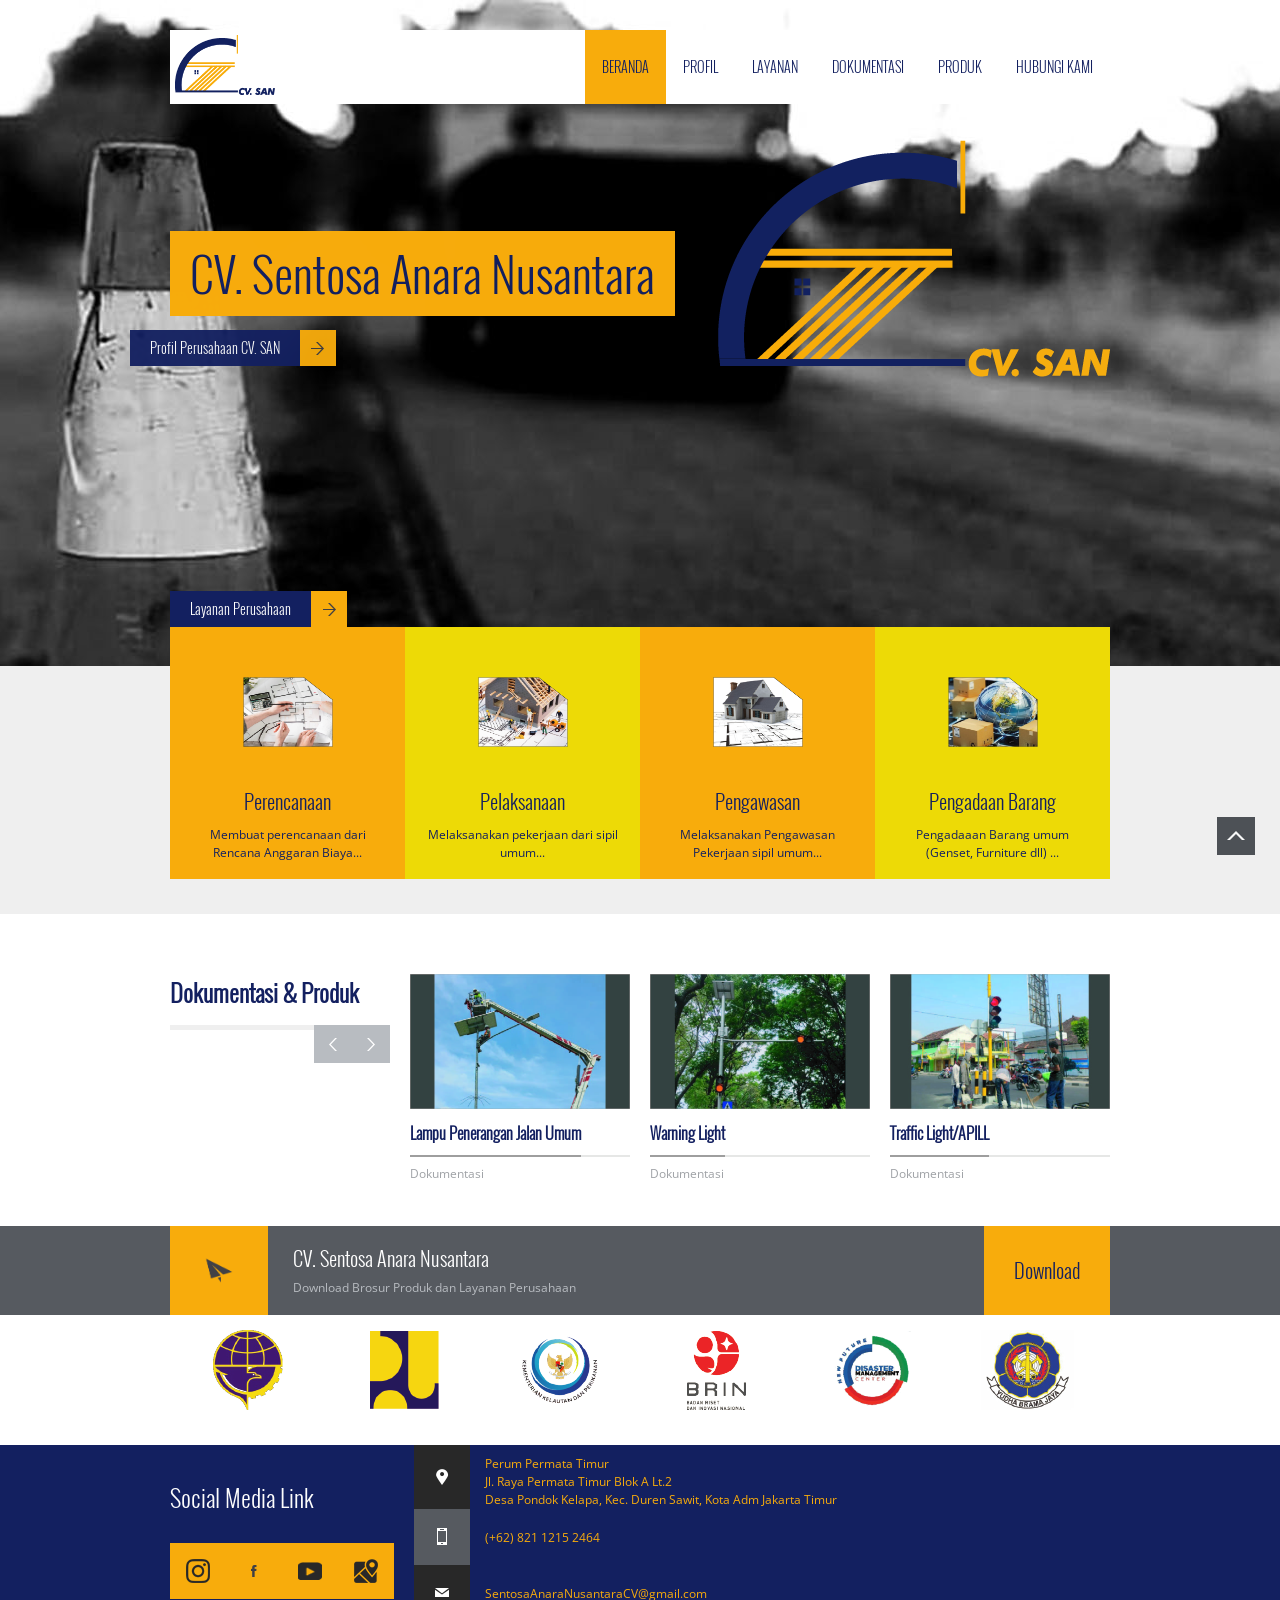
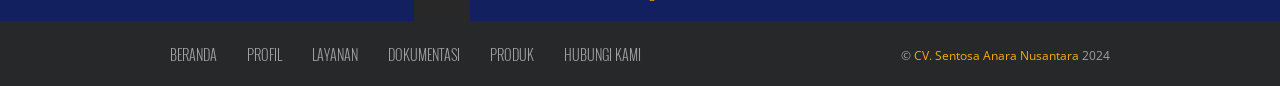
==== index.html @ c2c629b2 "update" ====
<!DOCTYPE html>
<html>
  <head>
    <title>CV. Sentosa Anara Nusantara</title>
    <meta charset="utf-8" />
    <meta name="robots" content="index, follow" />
    <meta name="keywords" content="" />
    <meta name="description" content="" />
    <meta
      name="viewport"
      content="width=device-width, initial-scale=1, maximum-scale=1"
    />
    <link rel="shortcut icon" href="favicon.ico" />
    <link rel="stylesheet" type="text/css" href="css/style.css" />
    <link rel="stylesheet" type="text/css" href="css/skeleton.css" />
    <link
      rel="stylesheet"
      type="text/css"
      href="css/jquery.fancybox-1.3.4.css"
    />

    <!--[if lte IE 8
      ]><link rel="stylesheet" type="text/css" href="css/ie-warning.css"
    /><![endif]-->
    <!--[if lte IE 9
      ]><link
        rel="stylesheet"
        type="text/css"
        media="screen"
        href="css/style-ie.css"
    /><![endif]-->
    <!--[if lte IE 8
      ]><link rel="stylesheet" type="text/css" href="css/ei8fix.css"
    /><![endif]-->

    <link rel="stylesheet" type="text/css" href="css/flexslider.css" />

    <!--[if lt IE 9]>
      <script src="http://html5shim.googlecode.com/svn/trunk/html5.js"></script>
    <![endif]-->
  </head>

  <body>
    <div id="wrap" class="boxed">
      <div class="grey-bg">
        <!--[if lte IE 7]>
          <div id="ie-container">
            <div id="ie-cont-close">
              <a
                href="#"
                onclick='javascript&#058;this.parentNode.parentNode.style.display="none"; return false;'
                ><img
                  src="images/ie-warning-close.jpg"
                  style="border: none"
                  alt="Close"
              /></a>
            </div>
            <div id="ie-cont-content">
              <div id="ie-cont-warning">
                <img src="images/ie-warning.jpg" alt="Warning!" />
              </div>
              <div id="ie-cont-text">
                <div id="ie-text-bold">You are using an outdated browser</div>
                <div id="ie-text">
                  For a better experience using this site, please upgrade to a
                  modern web browser.
                </div>
              </div>
              <div id="ie-cont-brows">
                <a href="http://www.firefox.com" target="_blank"
                  ><img
                    src="images/ie-warning-firefox.jpg"
                    alt="Download Firefox"
                /></a>
                <a href="http://www.opera.com/download/" target="_blank"
                  ><img src="images/ie-warning-opera.jpg" alt="Download Opera"
                /></a>
                <a href="http://www.apple.com/safari/download/" target="_blank"
                  ><img
                    src="images/ie-warning-safari.jpg"
                    alt="Download Safari"
                /></a>
                <a href="http://www.google.com/chrome" target="_blank"
                  ><img
                    src="images/ie-warning-chrome.jpg"
                    alt="Download Google Chrome"
                /></a>
              </div>
            </div>
          </div>
        <![endif]-->

        <header id="header">
          <div class="container clearfix">
            <div class="sixteen columns header-position">
              <div class="header-container m-top-30 clearfix">
                <div class="header-logo-container">
                  <div class="logo-container">
                    <a href="index.html" class="logo" rel="home" title="Home">
                      <img src="images/cv-san-logo-200x128.png" alt="CV. SAN" />
                    </a>
                  </div>
                </div>

                <!-- Menu -->
                <div class="header-menu-container right">
                  <nav id="main-nav">
                    <ul class="sf-menu clearfix">
                      <li class="current">
                        <a href="index.html">BERANDA</a>
                      </li>

                      <li>
                        <a href="profil.html">Profil</a>
                      </li>

                      <li>
                        <a href="layanan.html">Layanan</a>
                      </li>

                      <li>
                        <a href="dokumentasi.html">Dokumentasi</a>
                      </li>

                      <li>
                        <a href="produk.html">Produk</a>
                      </li>

                      <li><a href="hubungi-kami.html">Hubungi Kami</a></li>
                    </ul>
                  </nav>
                </div>
              </div>
            </div>
          </div>
        </header>

        <!-- SLIDER -->
        <div class="slider-1 clearfix">
          <div class="flex-container">
            <div class="flexslider loading">
              <ul class="slides">
                <li
                  style="
                    background: url(images/sliders/slider-1/slider-san-2050x666-1.jpg)
                      no-repeat;
                    background-position: 50% 0;
                  "
                >
                  <div class="container">
                    <div class="sixteen columns contain">
                      <h2 data-toptitle="35%">CV. Sentosa Anara Nusantara</h2>
                      <div class="links" data-bottomlinks="45%">
                        <a
                          class="button medium r-m-plus r-m-full"
                          href="profil.html"
                          >Profil Perusahaan CV. SAN</a
                        >
                      </div>

                      <img
                        src="images/sliders/slider-1/slider-san-item-392x237-1.png"
                        class="item"
                        alt="slide-item"
                        data-topimage="21%"
                      />
                    </div>
                  </div>
                </li>
              </ul>
            </div>
          </div>
        </div>

        <!-- Layanan Perusahaan -->
        <div class="container clearfix m-bot-35 min-m-top-75">
          <div class="sixteen columns m-bot-15">
            <div class="">
              <div class="block-r-m">
                <a class="button medium r-m-plus r-m-full" href="layanan.html"
                  >Layanan Perusahaan</a
                >
              </div>
            </div>

            <div class="block-4-col m-bot-20 ca-menu">
              <div class="block-1-content-container">
                <a class="clearfix" href="layanan.html">
                  <div class="ca-icon">
                    <img
                      src="images/icon-layanan-157x140-1.png"
                      alt="icon-comp"
                    />
                  </div>
                  <div class="ca-content">
                    <h2 class="ca-main">Perencanaan</h2>
                    <h3 class="ca-sub">
                      Membuat perencanaan dari Rencana Anggaran Biaya...
                  </div>
                </a>
              </div>
            </div>

            <div class="block-4-col m-bot-20 ca-menu">
              <div class="block-2-content-container">
                <a class="clearfix" href="layanan.html">
                  <div class="ca-icon">
                    <img
                      src="images/icon-layanan-157x140-2.png"
                      alt="icon-gears"
                    />
                  </div>
                  <div class="ca-content">
                    <h2 class="ca-main">Pelaksanaan</h2>
                    <h3 class="ca-sub">
                      Melaksanakan pekerjaan dari sipil umum...
                    </h3>
                  </div>
                </a>
              </div>
            </div>

            <div class="block-4-col m-bot-20 ca-menu">
              <div class="block-3-content-container">
                <a class="clearfix" href="layanan.html">
                  <div class="ca-icon">
                    <img
                      src="images/icon-layanan-157x140-3.png"
                      alt="icon-plane"
                    />
                  </div>
                  <div class="ca-content">
                    <h2 class="ca-main">Pengawasan</h2>
                    <h3 class="ca-sub">
                      Melaksanakan Pengawasan Pekerjaan sipil umum...
                    </h3>
                  </div>
                </a>
              </div>
            </div>

            <div class="block-4-col m-bot-20 ca-menu">
              <div class="block-2-content-container">
                <a class="clearfix" href="layanan.html">
                  <div class="ca-icon">
                    <img
                      src="images/icon-layanan-157x140-4.png"
                      alt="icon-gears"
                    />
                  </div>
                  <div class="ca-content">
                    <h2 class="ca-main">Pengadaan Barang</h2>
                    <h3 class="ca-sub">
                      Pengadaaan Barang umum (Genset, Furniture dll) ...
                    </h3>
                  </div>
                </a>
              </div>
            </div>
          </div>
        </div>
      </div>

      <!-- Dokumentasi -->
      <div class="container clearfix m-top-60">
        <div class="four columns carousel-intro m-bot-33">
          <div class="caption-container m-bot-20">
            <div class="title-block-text">
              <strong>Dokumentasi & Produk</strong>
            </div>

            <div class="carousel-navi jcarousel-scroll">
              <div class="jcarousel-prev"></div>
              <div class="jcarousel-next"></div>
            </div>
          </div>
        </div>

        <div class="jcarousel latest-work-jc m-bot-30">
          <ul class="clearfix">
            <!-- Dokumentasi Item 1 -->
            <li class="four columns">
              <div class="hover-item">
                <div class="view view-first">
                  <img src="images/content/dokumentasi-800x491-1.jpg" alt="Lampu Penerangan Jalan Umum" />
                  <div class="mask"></div>
                  <div class="abs">
                    <a
                      href="images/content/dokumentasi-800x491-1.jpg"
                      class="lightbox zoom info"
                    ></a
                    ><a href="dokumentasi.html" class="link info"></a>
                  </div>
                </div>
                <div class="lw-item-caption-container">
                  <a class="a-invert" href="dokumentasi.html">
                    <div class="item-title-main-container clearfix">
                      <div class="item-title-text-container">
                        <span class="bold">Lampu Penerangan Jalan Umum</span>
                      </div>
                    </div>
                  </a>
                  <div class="item-caption">Dokumentasi</div>
                </div>
              </div>
            </li>

            <!-- Dokumentasi Item 2 -->
            <li class="four columns">
              <div class="hover-item">
                <div class="view view-first">
                  <img src="images/content/dokumentasi-800x491-2.jpg" alt="Warning Light" />
                  <div class="mask"></div>
                  <div class="abs">
                    <a
                      href="images/content/dokumentasi-800x491-2.jpg"
                      class="lightbox zoom info"
                    ></a
                    ><a href="dokumentasi.html" class="link info"></a>
                  </div>
                </div>
                <div class="lw-item-caption-container">
                  <a class="a-invert" href="dokumentasi.html">
                    <div class="item-title-main-container clearfix">
                      <div class="item-title-text-container">
                        <span class="bold">Warning Light</span>
                      </div>
                    </div>
                  </a>
                  <div class="item-caption">Dokumentasi</div>
                </div>
              </div>
            </li>

            <!-- Dokumentasi Item 3 -->
            <li class="four columns">
              <div class="hover-item">
                <div class="view view-first">
                  <img src="images/content/dokumentasi-800x491-3.jpg" alt="Traffic Light/APILL" />
                  <div class="mask"></div>
                  <div class="abs">
                    <a
                      href="images/content/dokumentasi-800x491-3.jpg"
                      class="lightbox zoom info"
                    ></a
                    ><a href="dokumentasi.html" class="link info"></a>
                  </div>
                </div>
                <div class="lw-item-caption-container">
                  <a class="a-invert" href="dokumentasi.html">
                    <div class="item-title-main-container clearfix">
                      <div class="item-title-text-container">
                        <span class="bold">Traffic Light/APILL</span>
                      </div>
                    </div>
                  </a>
                  <div class="item-caption">Dokumentasi</div>
                </div>
              </div>
            </li>

            <!-- Produk Item 1 -->
            <li class="four columns">
              <div class="hover-item">
                <div class="view view-first">
                  <img src="images/content/produk-800x491-1.jpg" alt="Paku Marka Jalan (Tempered Glass)" />
                  <div class="mask"></div>
                  <div class="abs">
                    <a
                      href="images/content/produk-800x491-1.jpg"
                      class="lightbox zoom info"
                    ></a
                    ><a href="produk.html" class="link info"></a>
                  </div>
                </div>
                <div class="lw-item-caption-container">
                  <a class="a-invert" href="produk.html">
                    <div class="item-title-main-container clearfix">
                      <div class="item-title-text-container">
                        <span class="bold">Paku Marka Jalan (Tempered Glass)</span>
                      </div>
                    </div>
                  </a>
                  <div class="item-caption">Produk</div>
                </div>
              </div>
            </li>

            <!-- Produk Item 2 -->
            <li class="four columns">
              <div class="hover-item">
                <div class="view view-first">
                  <img src="images/content/produk-800x491-2.jpg" alt="Traffic Cone" />
                  <div class="mask"></div>
                  <div class="abs">
                    <a
                      href="images/content/produk-800x491-2.jpg"
                      class="lightbox zoom info"
                    ></a
                    ><a href="produk.html" class="link info"></a>
                  </div>
                </div>
                <div class="lw-item-caption-container">
                  <a class="a-invert" href="produk.html">
                    <div class="item-title-main-container clearfix">
                      <div class="item-title-text-container">
                        <span class="bold">Traffic Cone</span>
                      </div>
                    </div>
                  </a>
                  <div class="item-caption">Produk</div>
                </div>
              </div>
            </li>

            <!-- Produk Item 3 -->
            <li class="four columns">
              <div class="hover-item">
                <div class="view view-first">
                  <img src="images/content/produk-800x491-3.jpg" alt="Rambu Lalu Lintas Portable" />
                  <div class="mask"></div>
                  <div class="abs">
                    <a
                      href="images/content/produk-800x491-3.jpg"
                      class="lightbox zoom info"
                    ></a
                    ><a href="produk.html" class="link info"></a>
                  </div>
                </div>
                <div class="lw-item-caption-container">
                  <a class="a-invert" href="produk.html">
                    <div class="item-title-main-container clearfix">
                      <div class="item-title-text-container">
                        <span class="bold">Rambu Lalu Lintas Portable</span>
                      </div>
                    </div>
                  </a>
                  <div class="item-caption">Produk</div>
                </div>
              </div>
            </li>
          </ul>
        </div>
      </div>

      <!-- Brosur Produk -->
      <div class="dark-grey-bg">
        <div class="container clearfix dark-grey-bg">
          <div class="sixteen columns">
            <div class="buy-container clearfix">
              <div class="buy-img-container">
                <img src="images/icon-plane.png" alt="buy" />
              </div>
              <div class="buy-text-container">
                <div class="buy-text">
                  <h2>CV. Sentosa Anara Nusantara</h2>
                  <span class="buy-now-slogan"
                    >Download Brosur Produk dan Layanan Perusahaan</span
                  >
                </div>
              </div>
              <div class="button-buy-container">
                <a
                  class=""
                  target="_blank"
                  href="https://drive.google.com/file/d/1Zhv9NGY1k0yV_nrm1NuIKAHxbpwjmZKa/view?usp=sharing"
                  >Download</a
                >
              </div>
            </div>
          </div>
        </div>
      </div>

      <!-- Rekanan -->
      <div class="container clearfix">
        <div class="sixteen columns m-bot-20">
          <ul class="our-clients-container clearfix">
            <li>
              <div class="wrapper">
                <img src="images/rekanan-156x80-1.png" alt="Rekanan" />
              </div>
            </li>

            <li>
              <div class="wrapper">
                <img src="images/rekanan-156x80-2.png" alt="Rekanan" />
              </div>
            </li>

            <li>
              <div class="wrapper">
                <img src="images/rekanan-156x80-3.png" alt="Rekanan" />
              </div>
            </li>

            <li>
              <div class="wrapper">
                <img src="images/rekanan-156x80-4.png" alt="Rekanan" />
              </div>
            </li>

            <li>
              <div class="wrapper">
                <img src="images/rekanan-156x80-5.png" alt="Rekanan" />
              </div>
            </li>

            <li>
              <div class="wrapper">
                <img src="images/rekanan-156x80-6.png" alt="Rekanan" />
              </div>
            </li>
          </ul>
        </div>
      </div>

      <footer>
        <div class="footer-content-bg">
          <div class="container clearfix">
            <!-- Sosial Media Link -->
            <div class="one-two column">
              <div class="footer-social-text-container">
                <p class="title-font-24">Social Media Link</p>
              </div>
              <div class="footer-social-links-container">
                <ul class="social-links clearfix">
                  <li>
                    <a
                      class="ig-link"
                      target="_blank"
                      title="Instagram"
                      href="http://instagram.com"
                    ></a>
                  </li>

                  <li>
                    <a
                      class="facebook-link"
                      target="_blank"
                      title="facebook"
                      href="http://facebook.com"
                    ></a>
                  </li>

                  <li>
                    <a
                      class="youtube-link"
                      target="_blank"
                      title="Youtube"
                      href="http://youtube.com"
                    ></a>
                  </li>

                  <li>
                    <a
                      class="gmap-link"
                      target="_blank"
                      title="GMap"
                      href="https://maps.app.goo.gl/ftj8STzJA5FidyF8A"
                    ></a>
                  </li>
                </ul>
              </div>
            </div>

            <!-- Lokasi -->
            <div class="one-two column">
              <ul class="footer-contact-info">
                <li class="footer-loc">
                  <a
                    target="_blank"
                    href="https://maps.app.goo.gl/ftj8STzJA5FidyF8A"
                  >
                    Perum Permata Timur
                    <br />Jl. Raya Permata Timur Blok A Lt.2 <br />Desa Pondok
                    Kelapa, Kec. Duren Sawit, Kota Adm Jakarta Timur
                  </a>
                </li>
                <li class="footer-phone">
                  <a href="tel:+6282112152464">(+62) 821 1215 2464</a>
                </li>
                <li class="footer-mail">
                  <a href="mailto:sentosaanaranusantaracv@gmail.com"
                    >SentosaAnaraNusantaraCV@gmail.com</a
                  >
                </li>
              </ul>
            </div>
          </div>
        </div>

        <div class="footer-copyright-bg">
          <div class="container">
            <div class="sixteen columns clearfix">
              <!-- Menu -->
              <div class="footer-menu-container">
                <nav class="clearfix" id="footer-nav">
                  <ul class="footer-menu">
                    <li>
                      <a href="index.html">BERANDA</a>
                    </li>

                    <li>
                      <a href="profil.html">Profil</a>
                    </li>

                    <li>
                      <a href="layanan.html">Layanan</a>
                    </li>

                    <li>
                      <a href="dokumentasi.html">Dokumentasi</a>
                    </li>

                    <li>
                      <a href="produk.html">Produk</a>
                    </li>

                    <li><a href="hubungi-kami.html">Hubungi Kami</a></li>
                  </ul>
                </nav>
              </div>
              <div class="footer-copyright-container right-text">
                &copy;
                <span class="yellow">CV. Sentosa Anara Nusantara</span> 2024
              </div>
            </div>
          </div>
        </div>
      </footer>

      <p id="back-top">
        <a href="#top" title="Back to Top"><span></span></a>
      </p>
    </div>

    <script type="text/javascript" src="js/jquery-1.8.3.min.js"></script>
    <script type="text/javascript" src="js/jquery.easing.1.3.js"></script>
    <script type="text/javascript" src="js/superfish.js"></script>
    <script type="text/javascript" src="js/jquery-ui.min.js"></script>
    <script src="js/jquery.flexslider.js"></script>
    <script src="js/flex-slider.js"></script>
    <script type="text/javascript" src="js/jquery.jcarousel.js"></script>
    <script
      type="text/javascript"
      src="js/jquery.fancybox-1.3.4.pack.js"
    ></script>
    <script
      type="text/javascript"
      src="js/jQuery.BlackAndWhite.min.js"
    ></script>
    <script type="text/javascript" src="js/jquery.validate.min.js"></script>
    <script type="text/javascript" src="js/jflickrfeed.min.js"></script>
    <script type="text/javascript" src="js/jquery.quicksand.js"></script>
    <script type="text/javascript" src="js/main.js"></script>
    <script type="text/javascript" src="js/jquery-cookie.js"></script>
  </body>
</html>
---- css/style.css ----
/* GLOBAL STYLES
 ===================================================================*/

@import url('reset.css');
@import url('font-awesome.min.css');
@import url('font-oswald.css');
@import url(http://fonts.googleapis.com/css?family=Open+Sans:300italic,400italic,700italic,400,700,300);

img {
	border: 0 none;
	max-width: 100%;
	width: auto; /*IE8*/
	vertical-align: top;
}
.jcarousel iframe {
	display:block;
}

body {
	font-size: 12px;
	line-height: 18px;
	color: #7e8082;
	font-family: 'Open Sans', Arial, Helvetica, sans-serif;
	font-weight: normal;
	background-color: #fff;
	-webkit-font-smoothing: antialiased !important;
	-webkit-text-size-adjust: 100% !important;
}
#wrap.boxed {
    background: none repeat scroll 0 0 #FFFFFF;
}
.grey-bg {
	background-color:#efefef;
}
.dark-grey-bg {
	background-color:#565a60;
}
.light-grey-bg {
	background-color:#efefef;
}
.bold {
	font-weight:bold;
}
::selection
{
	color: #132060;
	background-color: #F8AC0C;
}
::-moz-selection  
{
	color: #132060;
	background-color: #F8AC0C;
}
.bw-wrapper canvas {
	cursor:pointer;
}

/* HEADER
================================================== */
#header {

}
.header-logo-container {
	float:left;
	background-color: #fff;
}
.header-container-right {
	float:right;
}
.social-links-container {
	float:right;	
}
.header-rr-container {
	margin-bottom: 5px;
    margin-top: 22px;
}
.header-position {
	position:absolute;
	z-index:99999;

}

/******SOCIAL LINKS******/
ul.social-links {
	margin: 0;
	padding:0;
}
ul.social-links li {
    list-style: none outside none;
	float:left;
}
.youtube-link, .ig-link, .gmap-link, .facebook-link, .skype-link, .twitter-link, .flickr-link, .vimeo-link, .dribbble-link, .linkedin-link, .rss-link, .googleplus-link, .pintrest-link  {
	height:56px;
	width:56px;
	display:block;
	background-color:#F8AC0C;
	background-repeat: no-repeat;
	background-position: center center;
	transition:all 0.3s; 
	-webkit-transition: all 0.3s; 
	-o-transition: all 0.3s; 
	-moz-transition: all 0.3s; 
	-ms-transition: all 0.3s;
}
.youtube-link:hover, .ig-link:hover, .gmap-link:hover, .facebook-link:hover, .skype-link:hover, .twitter-link:hover, .flickr-link:hover, .vimeo-link:hover, .dribbble-link:hover, .linkedin-link:hover, .rss-link:hover, .googleplus-link:hover, .pintrest-link:hover {
	background-color:#2f343a;
}
.facebook-link {
	background-image: url(../images/social/facebook.png);
}
.youtube-link {
	background-image: url(../images/social/youtube.png);
}
.youtube-link:hover {
	background-image: url(../images/social/youtube-hover.png);;
}
.gmap-link {
	background-image: url(../images/social/gmap.png);
}
.gmap-link:hover {
	background-image: url(../images/social/gmap-hover.png);;
}
.ig-link {
	background-image: url(../images/social/ig.png);
}
.ig-link:hover {
	background-image: url(../images/social/ig-hover.png);;
}
.skype-link {
	background-image: url(../images/social/skype.png);	
}
.twitter-link {
	background-image: url(../images/social/twitter.png);
}
.flickr-link {
	background-image: url(../images/social/flickr.png);
}
.vimeo-link {
	background-image: url(../images/social/vimeo.png);
}
.dribbble-link {
	background-image: url(../images/social/dribbble.png);
}
.linkedin-link {
	background-image: url(../images/social/linkedin.png);	
}
.rss-link {
	background-image: url(../images/social/rss.png);
}
.googleplus-link {
	background-image: url(../images/social/googleplus.png);
}
.pintrest-link {
	background-image: url(../images/social/pintrest.png);
}
.facebook-link:hover {
	background-image: url(../images/social/facebook-hover.png);
}
.skype-link:hover {
	background-image: url(../images/social/skype-hover.png);	
}
.twitter-link:hover {
	background-image: url(../images/social/twitter-hover.png);
}
.flickr-link:hover {
	background-image: url(../images/social/flickr-hover.png);
}
.vimeo-link:hover {
	background-image: url(../images/social/vimeo-hover.png);
}
.dribbble-link:hover {
	background-image: url(../images/social/dribbble-hover.png);
}
.linkedin-link:hover {
	background-image: url(../images/social/linkedin-hover.png);	
}
.rss-link:hover {
	background-image: url(../images/social/rss-hover.png);
}
.googleplus-link:hover {
	background-image: url(../images/social/googleplus-hover.png);
}
.pintrest-link:hover {
	background-image: url(../images/social/pintrest-hover.png);
}


/* SEARCH
================================================== */
.search-title {
	float:left;
	background-color:#2f343a;
	font-family: 'OswaldLight',Arial,Helvetica,sans-serif;
	color:#fff;
	padding:10px 15px;
}
.search-container{
    float: right;
}
.search-text {
	border: none !important;
	color: #c1c1c1 !important;
	display: block !important;
	float: left !important;
	margin: 0 !important;
	font-style: normal !important;
	padding: 9px 10px !important;
	background-attachment: scroll;
	background-color: #565a60;
	background-image: none;
	background-repeat: repeat;
	background-position: 0 0;
	width: 100px;
	height: 56px;
	font-family: 'OswaldLight', Arial, Helvetica, sans-serif;
	
}
.search-submit {
	margin: 0;
	padding: 0;
	width: 38px;/*32*/
	height: 74px;
	border: medium none;
	background-image: url(../images/search-submit.png);
	background-repeat: no-repeat;
	background-position: center center;
	transition: all 0.3s;
	-webkit-transition: all 0.3s;
	-o-transition: all 0.3s;
	-moz-transition: all 0.3s;
	-ms-transition: all 0.3s;
	background-attachment: scroll;
	background-color: #565a60;
}
.search-submit:hover {
	background-color: #F8AC0C;
	cursor:pointer;
	background-image: url(../images/search-submit-hover.png);
	background-repeat: no-repeat;
	background-position: center center;
		transition: all 0.3s;
	-webkit-transition: all 0.3s;
	-o-transition: all 0.3s;
	-moz-transition: all 0.3s;
	-ms-transition: all 0.3s;
}
.search-form {
	height:38px;
	margin-left:15px;
}
.header-container {
	background-color: #fff;	
}


/* LOGO
================================================== */
.logo-footer-container {
	background-color:#565a60;
}
.logo-footer-container a{
	margin:0;
	padding: 55px 50px;
}
/*.logo {
	width: 100px;
	height: 20px;
	margin-left: 27px;
	margin-top: 27px;
	margin-bottom: 25px;
	display: block;
}*/

.logo {
    width: 100px;
    height: 64px;
    margin-left: 5px;
    margin-top: 5px;
    margin-bottom: 5px;
    display: block;
}

/* MAIN MENU
================================================== */
.header-rl-container {
	width:771px;
}
#main-nav {
	float:left;
}
nav#main-nav select {
	display:none; /* for mobile */
}
#main-nav ul {
	margin: 0;
	padding: 0;
}
#main-nav li {
    float: left;
    list-style: none outside none;
    margin: 0;
}
#main-nav ul li li:first-child {
	border-top:none;
}
#main-nav .current > a {
	color:#132060;
	background-color:#F8AC0C;
}
#main-nav .current li.current a, #main-nav .current li.current li.current a {
	color: #fff !important;
	margin-top:0;
	border-top: none;
	padding-top:12px;
	background-color: #8a8d91 !important;
	
}
#main-nav a:hover {
	text-shadow: none;
	color:#132060;
	background-color:#F8AC0C;
}
#main-nav a {
	color: #132060;
	display: block;
	font-size: 14px;
	position: relative;
	text-decoration: none;
	transition: all 0.3s;
	-webkit-transition: all 0.3s;
	-o-transition: all 0.3s;
	-moz-transition: all 0.3s;
	-ms-transition: all 0.3s;
	padding-top: 30px;
	padding-bottom: 0px;
}
.sf-menu li > a {
	padding-bottom:30px !important;
	text-transform: uppercase;
	padding-right:17px ;
	padding-left: 17px ;
	font-family: 'OswaldLight', Arial, Helvetica, sans-serif;
}
#main-nav ul.sf-menu li ul {
/*border-right: 1px solid #fff;
border-bottom: 1px solid #fff;*/
/*box-shadow: 0px 2px 0px 5px rgba(0,0,0, 0.3);*/
/*border-right:3px solid #132060;
border-left:3px solid #132060;
border-bottom:3px solid #132060;
box-sizing: border-box !important;*/
 
}


/*** ESSENTIAL STYLES ***/
.sf-menu, .sf-menu * {
	margin: 0;
	padding: 0;
	list-style:	none;
}
.sf-menu {
	line-height: 1.0;
}
.sf-menu ul {
	position: absolute;
	top: -999em;
	margin-top: 0px !important;
}
#main-nav ul.sf-menu li:first-child ul {
	margin-left: 0px !important;
}
.sf-menu ul ul {
	margin: 0 !important;
}
.sf-menu ul li {
	width: 150px;
}
.sf-menu li:hover {
	visibility: inherit; /* fixes IE7 'sticky bug' */
}
.sf-menu li {
	float: left;
	position: relative;
}
.sf-menu a {
	display: block;
	position: relative;
}
.sf-menu li:hover ul,
.sf-menu li.sfHover ul {
	left: 0px;
	top: /*5.5em*/74px; /* match top ul list item height */
	z-index: 99;
	text-shadow:none;
}
ul.sf-menu li:hover li ul,
ul.sf-menu li.sfHover li ul {
	top: -999em;
}
ul.sf-menu li li:hover ul,
ul.sf-menu li li.sfHover ul {
	left: 150px  !important; /* match ul width */
	top: 0;
}
ul.sf-menu li li:hover li ul,
ul.sf-menu li li.sfHover li ul {
	top: -999em;
}
ul.sf-menu li li li:hover ul,
ul.sf-menu li li li.sfHover ul {
	left: 100em; /* match ul width */
	top: 0;
}
.sf-menu li li  {
	margin: 0 !important;
	background-color: #535961;
}
#main-nav .current li.current li a{
    background-color: #535961;
    color: #fff;
}
.sf-menu li li a {
	font-family: 'Open Sans', Arial, Helvetica, sans-serif;
	text-transform: none !important;
	text-shadow: none !important;
	font-size: 12px !important;
	padding-left:15px !important;
	padding-top: 15px !important;
	padding-bottom: 15px !important;
	margin-right:0px !important;
	margin-left: 0px !important;
	color:#fff !important; /*14*/
}
.sf-menu li li a:hover{
	color: #132060 !important;
	background: #F8AC0C !important;
}

/* 3 BLOCKS (ver. 1) 
================================================= */
.block-0-content-container {
	height:252px;
	background-color:#fff;
	position:relative;
	
		transition: all 0.3s;
	-webkit-transition: all 0.3s;
	-o-transition: all 0.3s;
	-moz-transition: all 0.3s;
	-ms-transition: all 0.3s;
}
.block-1-content-container {
	background-color:#F8AC0C;
	
		transition: all 0.3s;
	-webkit-transition: all 0.3s;
	-o-transition: all 0.3s;
	-moz-transition: all 0.3s;
	-ms-transition: all 0.3s;
}
.block-2-content-container {
	background-color:#edda06;
	
		transition: all 0.3s;
	-webkit-transition: all 0.3s;
	-o-transition: all 0.3s;
	-moz-transition: all 0.3s;
	-ms-transition: all 0.3s;
}
.block-3-content-container {
	background-color:#F8AC0C;
	
		transition: all 0.3s;
	-webkit-transition: all 0.3s;
	-o-transition: all 0.3s;
	-moz-transition: all 0.3s;
	-ms-transition: all 0.3s;
}
.block-1-content-container:hover, .block-2-content-container:hover, .block-3-content-container:hover {
	background-color:#fff;
	transition: all 0.3s;
	-webkit-transition: all 0.3s;
	-o-transition: all 0.3s;
	-moz-transition: all 0.3s;
	-ms-transition: all 0.3s;
}
.title-block-text {
    border-bottom: 5px solid #EFEFEF;
    color: #132060;
    font-family: 'OswaldLight',Arial,Helvetica,sans-serif;
    font-size: 24px;
    line-height: 36px;
    padding-bottom: 15px;
}
.block-text {
	margin:25px;
	margin-top: 0;
    padding-bottom: 15px;
    padding-top: 25px;
	font-family: 'OswaldLight',Arial,Helvetica,sans-serif;
	font-size:24px;
	line-height:36px;
	color:#132060;
	border-bottom: 5px solid #efefef;
}
.block-r-m-container {
	position:absolute;
	bottom:0;
	right:0;
}
.ca-icon{
    text-align: center;
    -webkit-transition: all 300ms linear;
    -moz-transition: all 300ms linear;
    -o-transition: all 300ms linear;
    -ms-transition: all 300ms linear;
    transition: all 300ms linear;
}
.ca-icon img{
    padding-bottom: 25px;
    padding-top: 50px;
    height: 70px;
	width:90px;	
	
	-webkit-transition: all 300ms linear;
    -moz-transition: all 300ms linear;
    -o-transition: all 300ms linear;
    -ms-transition: all 300ms linear;
    transition: all 300ms linear;
}
.ca-main{
	color: #132060;
    font-family: 'OswaldLight',Arial,Helvetica,sans-serif;
    font-size: 20px;
    line-height: 22px;
 	margin-bottom: 14px;
    margin-top: 18px;

    text-align: center;
    -webkit-transition: all 300ms linear;
    -moz-transition: all 300ms linear;
    -o-transition: all 300ms linear;
    -ms-transition: all 300ms linear;
    transition: all 300ms linear;
}
.ca-sub{
	padding-left: 20px;
    padding-right: 20px;
	padding-bottom: 17px;
	margin-bottom:0;
	color: #132060;
    font-size: 12px;
    line-height: 18px;
    text-align:center;

    -webkit-transition: all 200ms linear;
    -moz-transition: all 200ms linear;
    -o-transition: all 200ms linear;
    -ms-transition: all 200ms linear;
    transition: all 200ms linear;
}
.ca-menu:hover .ca-icon img{
	
	-moz-transform: scale(1.2); 
    -ms-transform: scale(1.2); 
    -webkit-transform: scale(1.2); 
    -o-transform: scale(1.2); 
    transform: scale(1.2);
	
	 -webkit-transition: all 200ms linear;
    -moz-transition: all 200ms linear;
    -o-transition: all 200ms linear;
    -ms-transition: all 200ms linear;
    transition: all 200ms linear;

}
.ca-menu:hover .ca-sub{
    -webkit-animation: moveFromBottom 500ms ease;
    -moz-animation: moveFromBottom 500ms ease;
    -ms-animation: moveFromBottom 500ms ease;
}
@-webkit-keyframes smallToBig{
    from {
        -webkit-transform: scale(0.1);
    }
    to {
        -webkit-transform: scale(1);
    }
}
@-moz-keyframes smallToBig{
    from {
        -moz-transform: scale(0.1);
    }
    to {
        -moz-transform: scale(1);
    }
}
@-ms-keyframes smallToBig{
    from {
        -ms-transform: scale(0.1);
    }
    to {
        -ms-transform: scale(1);
    }
}

@-webkit-keyframes moveFromBottom {
    from {
        -webkit-transform: translateY(50%);
		opacity:0;
    }
    to {
        -webkit-transform: translateY(0%);
		opacity:1;
    }
}
@-moz-keyframes moveFromBottom {
    from {
        -moz-transform: translateY(50%);
		opacity:0;
    }
    to {
        -moz-transform: translateY(0%);
		opacity:1;
    }
}
@-ms-keyframes moveFromBottom {
    from {
        -ms-transform: translateY(50%);
		opacity:0;
    }
    to {
        -ms-transform: translateY(0%);
		opacity:1;
    }
}

/* 3 BLOCKS (ver. 1) - black
================================================== */
.block-black-text {
	background-color:#F8AC0C;
}
.block-black {
	background-color:#132060 !important;
}
.block-black-text .block-text{
	border-bottom: 5px solid #132060;
}
.block-black .ca-icon {
    background-color: #565a60;
}
.block-black .ca-main {
	color:#fff;
}
.block-black .ca-sub {
    color: #b0afaf;
}
.block-black .ca-icon img {
    padding-bottom: 37px;
    padding-top: 38px;
}
.block-black.block-1-content-container:hover, .block-black.block-2-content-container:hover, .block-black.block-3-content-container:hover {
    background-color: #565a60;
}

/* 3 BLOCKS (3 ver) 
================================================== */
.content-container-black {
	background-color: #132060;
}

.content-container-black .ca-icon {
    background-color: #fff;
	padding-bottom: 25px;
}
.content-container-black .ca-main {
	color:#fff;
}
.content-container-black .ca-sub {
    color: #B0AFAF;
}

/* 3 BLOCKS (2 ver)
================================================== */
.block-testimonials .carousel-navi {
    bottom: 0px;
}
.block2-a {
	display:block;
}
.block2-a:hover .box2-img-container {
	background-color:#fff;
		-webkit-transform: scale(1.2);
	-moz-transform: scale(1.2);
	-o-transform: scale(1.2);
	-ms-transform: scale(1.2);
	transform: scale(1.2);	
	
	transition: all 0.3s;
	-webkit-transition: all 0.3s;
	-o-transition: all 0.3s;
	-moz-transition: all 0.3s;
	-ms-transition: all 0.3s;
}
.box2-img-container {
	float:left;
	background-color:#F8AC0C;
	
	transition: all 0.3s;
	-webkit-transition: all 0.3s;
	-o-transition: all 0.3s;
	-moz-transition: all 0.3s;
	-ms-transition: all 0.3s;
}
.box2-img-container img {
	height: 30px;
	width:40px;
	padding-top: 33px;
	padding-right: 27px;
	padding-bottom: 33px;
	padding-left: 27px;
}
.box2-text-container h3 {
	color: #535961;
	font-family: 'OswaldLight', Arial, Helvetica, sans-serif;
	font-size: 20px;
	line-height: 22px;
	padding: 37px 20px 0px 115px;
}
.box2-text-container h5 {
	color:#7e8082;
	font-size:12px;
	line-height:18px;
}
.block2-a:hover .box2-img-container-inv {
	background-color:#F8AC0C;
	
	transition: all 0.3s !important;
	-webkit-transition: all 0.3s !important;
	-o-transition: all 0.3s !important;
	-moz-transition: all 0.3s !important;
	-ms-transition: all 0.3s !important;
}
.box2-img-container-inv {
	background-color:#535961;
	
	transition: all 0.3s !important;
	-webkit-transition: all 0.3s !important;
	-o-transition: all 0.3s !important;
	-moz-transition: all 0.3s !important;
	-ms-transition: all 0.3s !important;
}

/* 3 BLOCKS (3 ver)
================================================== */
.block3-a {
	display:block;
}
.block3-a:hover .box3-img-container {
	background-color:#fff;
		-webkit-transform: scale(1.45);
	-moz-transform: scale(1.45);
	-o-transform: scale(1.45);
	-ms-transform: scale(1.45);
	transform: scale(1.45);	
	
	transition: all 0.3s;
	-webkit-transition: all 0.3s;
	-o-transition: all 0.3s;
	-moz-transition: all 0.3s;
	-ms-transition: all 0.3s;
}
.box3-img-container {
	float:left;
	background-color:#F8AC0C;
	
	transition: all 0.3s;
	-webkit-transition: all 0.3s;
	-o-transition: all 0.3s;
	-moz-transition: all 0.3s;
	-ms-transition: all 0.3s;
}
.box3-img-container img {
	height: 30px;
	width:40px;
	padding-top: 33px;
	padding-right: 27px;
	padding-bottom: 33px;
	padding-left: 27px;
}

.box3-text-container h3 {
	color: #535961;
	font-family: 'OswaldLight', Arial, Helvetica, sans-serif;
	font-size: 20px;
	line-height: 22px;
	padding: 37px 20px 0px 115px;
}
.box3-text-container h5 {
	color:#7e8082;
	font-size:12px;
	line-height:18px;
}
.block3-a:hover .box3-img-container-inv {
	background-color:#F8AC0C;
	
	transition: all 0.3s !important;
	-webkit-transition: all 0.3s !important;
	-o-transition: all 0.3s !important;
	-moz-transition: all 0.3s !important;
	-ms-transition: all 0.3s !important;
}
.box3-img-container-inv {
	background-color:#535961;
	
	transition: all 0.3s !important;
	-webkit-transition: all 0.3s !important;
	-o-transition: all 0.3s !important;
	-moz-transition: all 0.3s !important;
	-ms-transition: all 0.3s !important;
}
.box3-description-container {
	border-bottom:3px solid #F8AC0C;
}
.box3-description {
	margin:18px 20px 18px 20px;
	color:#808080;
}


/* 3 BLOCKS (5 ver)
================================================== */
.block5-a {
	display:block;
}
.block5-a:hover .box5-img-container {
	background-color:#535961;
	transition: all 0.3s;
	-webkit-transition: all 0.3s;
	-o-transition: all 0.3s;
	-moz-transition: all 0.3s;
	-ms-transition: all 0.3s;
}
.box5-img-container, .box5-img-container-inv {
	float:left;
	background-color:#F8AC0C;
	transition: all 0.3s;
	-webkit-transition: all 0.3s;
	-o-transition: all 0.3s;
	-moz-transition: all 0.3s;
	-ms-transition: all 0.3s;
}
.box5-img-container img, .box5-img-container-inv img {
	height: 40px;
	padding-top: 33px;
	padding-right: 27px;
	padding-bottom: 33px;
	padding-left: 27px;
}
.box5-text-container {
	padding: 20px 20px 20px 128px;
}
.box5-text-container h3 {
	color: #535961;
	font-family: 'OswaldLight', Arial, Helvetica, sans-serif;
	font-size: 20px;
	line-height: 22px;
}
.box5-text-container h5 {
	color:#7e8082;
	font-size:12px;
	line-height:18px;
}
.block5-a:hover .box5-img-container-inv {
	background-color:#F8AC0C;
	
	transition: all 0.3s !important;
	-webkit-transition: all 0.3s !important;
	-o-transition: all 0.3s !important;
	-moz-transition: all 0.3s !important;
	-ms-transition: all 0.3s !important;
}
.box5-img-container-inv {
	background-color:#535961;
	
	transition: all 0.3s !important;
	-webkit-transition: all 0.3s !important;
	-o-transition: all 0.3s !important;
	-moz-transition: all 0.3s !important;
	-ms-transition: all 0.3s !important;
}


/* BUY NOW
================================================== */
.buy-img-container {
	float:left;
	background-color:#F8AC0C;
}
.buy-img-container img{
	height: 29px;

	padding:30px;
}
.buy-text h2 {
	color:#fff;
	font-family: 'OswaldLight', Arial, Helvetica, sans-serif;
	font-size: 20px;
	line-height: 22px;
}
.buy-now-slogan {
	color:#b8bcc1;
}
.buy-text-container, .buy-img-container {
	float:left;	
}
.button-buy-container {
	float:right;
}
.button-buy-container a{
	display: block;
	background-color: #F8AC0C;
	color: #132060;
	font-family: 'OswaldLight', Arial, Helvetica, sans-serif;
	font-size: 20px;
	line-height: 29px;
	padding:30px ;
	
}
.button-buy-container a:hover{
	background-color: #2f343a;
	color:#fff;
}
.buy-text-container {
	padding: 21px 25px 18px 25px;
}

/* NEWSLETTER
================================================== */
.nl-img-container {
	float:left;
	background-color:#F8AC0C;
}
.nl-img-container img{
	height: 29px;
    padding: 26px 25px 25px;
}
.nl-button {
	margin:0 !important;
	padding:0;
	display: block;
	float:right;
	background-color: #F8AC0C;
	color: #132060;
	font-family: 'OswaldLight', Arial, Helvetica, sans-serif;
	font-size: 20px;
	line-height: 30px;
	padding-right: 30px;
	padding-left: 30px;
	padding-bottom: 25px;
    padding-top: 23px;
	height:80px;
	border:none;
	box-sizing:border-box;
	-moz-box-sizing:border-box;
}
.nl-button:hover {
	background-color: #2F343A;
	color:#fff;
}
.nl-form-part-container {
    float: left;
	padding: 15px;
	background-color: #FFFFFF;
    border: 1px solid #D1D1D1;
	border-left:none;
}
.nl-text {
	float:left;
	padding-top: 32px;
	padding-left: 20px;
	color:#b8bcc1;
}
.nl-text-container .caption {
	float:left;
    padding-top: 31px !important;
	padding-left: 25px !important;
}
.nl-form-container {
	float:right;
}
.newsletterform input{
	width:180px;
	box-sizing:border-box;
	-moz-box-sizing:border-box;
}
.caption {
	font-family: 'OswaldLight', Arial, Helvetica, sans-serif;
	color: #ffffff;
    font-size: 16px;
	line-height:18px;
    padding-bottom: 7px;
    padding-top: 6px;
	font-weight:lighter;
}
input, textarea {
	color: #fff;
	background-color:#b8bcc1;
	font-family: 'OswaldLight', Arial, Helvetica, sans-serif;
	margin: 0;
	outline: medium none;
	border:none;
    padding: 10px 10px 10px 10px;
	font-size:13px;
}
.nl-form-container input {
	box-shadow:none;
	padding: 7px 9px;
	margin-right: 22px;
	height: 80px;
    margin-right: 0;
    margin-top: 0;
    padding-left: 25px;
	
	color:#fff;
	background-color:#b8bcc1;
}

/* LATEST WORK
================================================== */

.caption-block {
	float:left;
    display: block;
	width:97%;
	position:absolute;
	bottom:20px;
	right:10px;
}
.p-10 {
	padding:10px;
}
.caption-main-container{
	padding: 0px;
}
.jcarousel-scroll {
	float: right;

}
.jcarousel-next {
	width:38px;
	height:38px;
	display:block;
	float:right;

	background-color:#b8bcc1;
	background-image: url(../images/next-small.png);
	background-repeat: no-repeat;
	background-position: center center;
	cursor: pointer;	
	transition: all 0.3s ease 0s;
	-webkit-transition-duration: 0.3s;
    -webkit-transition-timing-function: ease;
}
.jcarousel-next:hover {
	background-image: url(../images/next-small-black.png);
	background-repeat: no-repeat;
	background-position: center center;
}
.jcarousel-prev:hover {
	background-image: url(../images/prev-small-black.png);
	background-repeat: no-repeat;
	background-position: center center;
}
.jcarousel-next:hover, .jcarousel-prev:hover {
	background-color:#F8AC0C;
	transition: all 0.3s ease 0s;
	-webkit-transition-duration: 0.3s;
    -webkit-transition-timing-function: ease;	
}
.jcarousel-prev {
	width:38px;
	height:38px;
	display:block;
	float:left;

	background-color:#b8bcc1;
	background-image: url(../images/prev-small.png);
	background-repeat: no-repeat;
	background-position: center center;
	cursor: pointer;
	    transition: all 0.3s ease 0s;
	-webkit-transition-duration: 0.3s;
    -webkit-transition-timing-function: ease;
}
/*****************************************/
.content-container-white {
	background-color: #fff;
}
content-container-grey {
	
}
.content-container-white-no-shadow {
	background-color: #fff;

}
.view {
    overflow: hidden;
    position: relative;
}
.hover-item:hover .mask {
    opacity: 0.5;
	filter:progid:DXImageTransform.Microsoft.Alpha(opacity=50);
}
.view-first .mask {
    background-color: #F8AC0C;
    height: 100%;
    opacity: 0;
	filter:progid:DXImageTransform.Microsoft.Alpha(opacity=0);
    transition: all 0.4s ease-in-out 0s;
    width: 100%;
}

/*************************************/
.lw-text-container {
	padding:10px;
}
.lw-text-container p{
	padding:0px;
	margin:0px;
}
.lw-a-container {
	text-align:right;
}
.lw-item-container {
	background-color: #fff;
	border: 1px solid #d6d6d6;
	border-radius:3px;
}
.lw-item-caption-container {
	padding-top: 15px;
	padding-bottom: 12px;
	margin-bottom:1px;
}
.item-caption {
	color:#9fa2a6;
	margin-top: 8px;
}
.item-title-main-container {
    border-bottom: 2px solid #e6e7e6;
    padding: 0;
}
.item-title-text-container {
    border-bottom: 2px solid #9e9e9e;
	 margin-bottom: -2px;
    padding-bottom: 13px;
	display:inline-block;
}
.lw-item-caption-container a{
	font-family: 'OswaldLight', Arial, Helvetica, sans-serif;
	font-size: 16px;
	color:#132060;
}
.lw-item-text-container {
	text-align: center;
}
.lw-item-text-container p {
	margin: 8px 15px;
}
.jcarousel {
    position: relative;
    overflow: hidden;
}

.jcarousel ul {
    width: 20000em;
    position: absolute;
    list-style: none;
    margin: 0;
    padding: 0;
}

/* LATEST POSTS
================================================== */ 
.lp-item-caption-container {
	padding-top: 13px;
}
.lp-item-caption-container a {
    font-family: 'OswaldLight',Arial,Helvetica,sans-serif;
    font-size: 16px;
}
.lp-item-container-border {
	margin-top: 7px;
}
.lp-item-info-container {
    border-bottom: 2px solid #9E9E9E;
    display: inline-block;
    margin-bottom: -2px;
    padding-bottom: 7px;
	font-size:11px;
}

.lp-item-container-border {
	font-size:11px;
	border-bottom: 2px solid #e6e7e6;
}
.lp-item-text-container {
	border-bottom: 2px dotted #e6e7e6;
}
.lp-r-m-container {
	margin-top:-2px;
	right:0;
}
.lp-r-m-container .r-m-plus-small {
	float:right;
}

/* OUR CLIENTS
================================================== */ 
.bw-wrapper {
    position:relative;
    display:block;
}
ul.our-clients-container{
	padding:0;
	margin:0;
}
.our-clients-container li {
	display: block;
	float: left;
	overflow: hidden;
	position: relative;
	padding-top: 15px;
	padding-right: 0px;
	padding-bottom: 15px;
	padding-left: 0px;	
}

/* CAPTION
================================================== */ 
.caption-text-container {
	font-size:18px;
	color:#132060;
	font-weight:lighter;
	font-family: 'OswaldLight', Arial, Helvetica, sans-serif;
	background-color:#fff;
	padding-right:20px;
	display:inline-block;
	
}
.caption-text-container-test-block {
	font-size:18px;
	color:#fff;
	font-weight:lighter;
	font-family: 'OswaldLight', Arial, Helvetica, sans-serif;
	
	padding-left:20px;
	padding-top: 20px;
}
.caption-bg {
	width:100%;
	height:5px;
	border-bottom:5px solid #e6e7e6;
}
.caption-container {
	position:relative;
}
.carousel-navi {
	position:absolute;
	bottom:-33px;
	right:0;
}

/***************************************************/

.caption-container-main {
    height: 30px;
    position: relative;
	margin-top: 15px;
}

.caption-text-container {
    float: left;
    position: absolute;
	bottom: 0;
    z-index: 9;
}
.caption-bg {
    bottom: 6px;
    height: 5px;
    position: absolute;
    width: 100%;
}
.carousel-navi.caption-control {
   bottom: -10px;
    position: absolute;
    right: 0;
}

/* TABS
================================================== */ 
.tabs-nav {
    list-style: none outside none;
    margin: 0;
    overflow: hidden;
    padding: 0;
    width: 100%;
}
.tabs-nav li {
    float: left;
    line-height: 32px;
    margin: 0;
	padding: 0;
    overflow: hidden;
    
    position: relative;
}
.tabs-nav li a {
	color: #fff;
	display: block;
	outline: medium none;
	text-decoration: none;
	background-color: #b0b3b6;
	margin-top: 0;
	margin-right: 0;
	margin-left: 0;
	padding-top: 4px;
	padding-right: 16px;
	padding-bottom: 3px;
	padding-left: 16px;
}
.tabs-nav li a:hover, .tabs-nav li.active a {
    background-color: #ccced0;
}
.tabs-nav li.active a {
	color:#fff;
	background-color: #565a60;
}
.tabs-container {
	margin: -1px 0;
	overflow: hidden;
	width: 100%;
    background-color: #fff;
}
.tab-content {
	padding-top: 0px;
	padding-bottom: 0px;
}
.tab-content p {
	padding-right: 15px;
}
.tab-post-container {
	margin:0;
	padding:0;	
}
.tab-post-container li{
	background-color:#565a60;
	color:#fff;
}
.tab-post-container.text p {
	margin:0;
	padding-bottom: 17px;
    padding-top: 17px;
    padding-left: 20px;
    padding-right: 20px;
}
.tab-post-container li{
    border-top: 1px solid #d1d1d1;
}
.tab-post-container li:first-child{
    border-top: none;
}
.lp-title-cont {
	padding-left: 20px;
}


/* TESTIMONIALS
================================================== */

.content-container-grey {
	background-color:#565a60;
}
.block-3-col .quote-content {
	border:1px solid #565a60;
	min-height:153px;
}
.quote-content {
	border:1px solid #565a60;
}
.quote-content:before, .quote-content:after{
	content:'';
	position:absolute;
}
.t1{
	background:#fff;
}
.testimonials-jc li {
	position: relative;
	
}
.quote-content {
	background-image: url(../images/quote.png);
	background-repeat: no-repeat;
	background-position: 15px 15px;
	
}
.quote-content p{
	margin: 20px 20px 20px 56px;
	font-style: italic;
	color:#fff;
}
.quote-author {
	background-color: #fff;
	display: inline-block;
	 margin-bottom: 1px;
	margin-top: -1px;
	float: right;
	font-style: italic;
	padding-top: 0px;
	padding-right: 20px;
	padding-bottom: 15px;
	padding-left: 20px;
}
.quote-author-description {
	color: #b6babf;
}
.author-testimonial {
	font-size: 12px;
	color:#fff;
	font-weight:bold;
}
p.t-a-container {
	margin-bottom: 13px;
    margin-top: 14px;
}

/* PAGE TITLE
================================================== */
.page-title-container {
	background-color:#F8AC0C;
}
.page-title {
	float: left;
	color:#132060;
	font-family: 'OswaldLight', Arial, Helvetica, sans-serif;
	font-size:22px;
	line-height:22px;
	margin-bottom:0;
	padding:20px; 
}
.page-title .sub-title{
	color:#fff;
}
.page-title a {
	color:#2f343a;
}
.page-title a:hover {
	color:#fff;
}

/* 404
================================================== */
.error404-text {
	text-align:left;
	color:#7e8082;
	font-family: 'OswaldLight', Arial, Helvetica, sans-serif;
	font-size:62px;
	line-height:72px;
	margin-left: 50px;
    margin-top: 25px;
}
.error404-numb {
	color:#c2c7cd;
	text-align:right;
	font-family: 'OswaldLight', Arial, Helvetica, sans-serif;
	font-size:230px;
	line-height:230px;
	margin-bottom: 0;
    margin-right: 50px;
    margin-top: 15px;
}
.error404-main-text h2 {
	text-align:center;
	font-family: 'OswaldLight', Arial, Helvetica, sans-serif;
	font-size:30px;
	line-height:30px;
	padding-bottom: 15px;
    padding-top: 20px;
	padding-left: 15px;
    padding-right: 15px;
	text-transform:uppercase;
	color:#7e8082;
}
.error404-main-text  {
    margin-bottom: 40px;
    margin-top: 40px;
}
.error404-container {
	margin-top:80px;
}

/* CONTACT
================================================== */
.google-map {
	padding-bottom:560px;
}
.google-map-container img {
    max-width: none !important;
}
.contant-container-caption {
	font-family: 'OswaldLight', Arial, Helvetica, sans-serif;
	margin: 0px;
	font-size: 16px;
	color: #535961;
	padding-top: 18px;
	padding-right: 18px;
	padding-bottom: 18px;
	padding-left: 18px;
}
.padding-cont-15{
	padding-bottom: 15px;
    padding-left: 15px;
    padding-right: 15px;
}
.padding-all-15 {
	padding: 15px;
}
.padding-l-t-15 {
	padding: 15px 0 0 15px;
}
.padding-l-r-15 {
	padding: 0 15px 0 15px;
}
.padding-cont-15 p{
	margin-bottom:0;
}
.title-block, .title-widget {
	color:#132060;
	font-size:18px;
	font-family: 'OswaldLight', Arial, Helvetica, sans-serif;
	margin-bottom: 0;
    padding: 4px 13px 5px;
}
.title-widget { 
	line-height:18px;
	margin:12px;
	padding:0;
}
ul.contact-info-page {
	margin:0;
	padding:0;
}
ul.contact-info-page li {
	border-top:1px solid #d1d1d1;
}
ul.contact-info-page li:first-child {
	border-top:none;
}
.contact-info-page .icon_loc {
    background: url(../images/icon_footer_loc.png) no-repeat scroll 15px 13px transparent;
    margin-bottom: 10px;
    padding: 10px 15px 0 45px;
	background-color:#535961;
}
.contact-info-page .icon_phone {
    background: url(../images/icon_footer_phone.png) no-repeat scroll 15px 14px transparent;
    margin-bottom: 10px;
    padding: 10px 15px 0 45px;
	background-color:#535961;
}
.contact-info-page .icon_mail {
    background: url(../images/icon_footer_mail.png) no-repeat scroll 15px 14px transparent;
    line-height: 24px;
    margin-bottom: 10px;
    padding: 10px 15px 0 45px;
	background-color:#535961;
}
.contact-loc:before, .contact-loc:after{
	content:'';
	position:absolute;
}
.contact-loc:after{
	top: 0px;
	left: -56px;
	width: 56px;
	height: 56px;
	background-image: url(../images/icon_footer_loc-black.png);
	background-position: center center;
	background-repeat: no-repeat;
	background-color: #F8AC0C;
}
.contact-phone:before, .contact-phone:after{
	content:'';
	position:absolute;
}
.contact-phone:after{
	top: 0px;
	left: -56px;
	width: 56px;
	height: 56px;
	background-image: url(../images/icon_footer_phone-black.png);
	background-position: center center;
	background-repeat: no-repeat;
	background-color: #F8AC0C;
}
.contact-mail:before, .contact-mail:after{
	content:'';
	position:absolute;
}
.contact-mail:after{
	top: 0px;
	left: -56px;
	width: 56px;
	height: 56px;
	background-image: url(../images/icon_footer_mail-black.png);
	background-position: center center;
	background-repeat: no-repeat;
	background-color: #F8AC0C;
}
.contact-mail a{
	color:#7e8082;
}
.contact-mail a:hover{
	color:#F8AC0C;
}
ul.contact-list {
	margin:0;
	padding:0;
}
ul.contact-list li{
	display: block;
	margin-left: 54px;
	min-height:34px;
	padding-top: 9px;
	padding-right: 15px;
	padding-bottom: 11px;
	padding-left: 15px;
	position:relative;
}


/* CONTACT FORM
================================================== */

#contact-form label, #comment-form label{
	visibility:hidden;
	display:none;
}
.field-1-1 textarea{
	width:700px;
	
	-moz-box-sizing: border-box; 
	-webkit-box-sizing: border-box;
	-o-box-sizing: border-box;
    box-sizing: border-box;
}

@media screen and (-webkit-min-device-pixel-ratio:0) {
 #contact-form .field-1-1 textarea  { margin-bottom:-4px;  }
 .leave-comment-container .field-1-1-comment textarea  { margin-bottom:-4px;  }
}

.field-1-3 input{
	width:220px;
	margin-right:20px;
	-moz-box-sizing: border-box; 
	-webkit-box-sizing: border-box;
	-o-box-sizing: border-box;
    box-sizing: border-box;
}
.field-1-3:nth-of-type(3n) input{
	margin-right:0;
}


/* ALERT BOXES 
================================================== */
.iconed-box.error:before {
    background-position: -36px center;
}
.iconed-box.success:before {
    background-position: 0 center;
}
.iconed-box.info:before {
    background-position: -72px center;
}
.iconed-box.notice:before {
    background-position: -108px center;
}
.iconed-box:before {
	height: 100%;
	left: -43px;
	max-height: 80px;
	top: 0;
	width: 36px;
	background-attachment: scroll;
	background-color: transparent;
	background-image: url(../images/box-icons.png);
	background-repeat: no-repeat;
	background-position: 0 0;
}
.iconed-box:before {
    content: "";
    position: absolute;
}
.styled-box.success {
    background: none repeat scroll 0 0 #EDFFD7;
    border-color: #80c080;;
	color:#32a432;
}
.styled-box.error {
    background: none repeat scroll 0 0 #fdebeb;
    border-color: #ffa7a1;
	color:#e17585;
}
.styled-box.info {
    background: none repeat scroll 0 0 #E2F1FF;
    border-color: #73bfe4;
	color:#4ac2f3;
}
.styled-box.notice {
    background: none repeat scroll 0 0 #FFFFEE;
    border-color: #fbc778;
	color:#ff9900;
}
.styled-box {
	background: none repeat scroll 0 0 #FFFFFF;
	border-top-width: 1px;
	border-right-width: 1px;
	border-bottom-width: 1px;
	border-left-width: 50px;
	border-top-style: solid;
	border-right-style: solid;
	border-bottom-style: solid;
	border-left-style: solid;
	border-top-color: #D6D6D6;
	border-right-color: #D6D6D6;
	border-bottom-color: #D6D6D6;
	border-left-color: #D6D6D6; 
}
.styled-box {
	margin-bottom: 15px;
	position: relative;
	padding-top: 15px;
	padding-right: 20px;
	padding-bottom: 15px;
	padding-left: 20px;
}
.demo .styled-box {
	padding-top: 20px;
	padding-bottom: 20px;	
}

#contact-form .iconed-box {
    padding-left: 20px;
	width:220px;
	-moz-box-sizing: border-box; 
	-webkit-box-sizing: border-box;
	-o-box-sizing: border-box;
    box-sizing: border-box;
}

/* BLOG
================================================== */
.blog-info-container {
	padding-top: 3px;
}
.blog-info-container ul {
	margin: 0;
    padding-bottom: 0;
	padding-left:0px;
	padding-right:10px;
}
.blog-info-container ul li {
    font-size: 11px;
	line-height:14px;
    margin: 0;
}
.blog-info-container ul li.date {
	display: block;
	float: left;
	padding: 10px 20px;
	background-attachment: scroll;
	background-color: transparent;
	background-image: url(../images/clock-icon.png);
	background-repeat: no-repeat;
	background-position: left center;
}
.blog-info-container ul li.author {
	display: block;
	float: left;
	padding: 10px 20px;
	background-attachment: scroll;
	background-color: transparent;
	background-image: url(../images/author-icon.png);
	background-repeat: no-repeat;
	background-position: left center;
}
.blog-info-container ul li.view {
	display: block;
	float: left;
	padding: 10px 20px;
	background-attachment: scroll;
	background-color: transparent;
	background-image: url(../images/view-icon.png);
	background-repeat: no-repeat;
	background-position: left center;
}
.blog-info-container ul li.comment {
	display: block;
	float: left;
	padding: 10px 20px;
	background-attachment: scroll;
	background-color: transparent;
	background-image: url(../images/comment-icon.png);
	background-repeat: no-repeat;
	background-position: left center;
}
.blog-info-container ul li.tag {
	display: block;
	float: left;
	padding: 10px 20px;
	background-attachment: scroll;
	background-color: transparent;
	background-image: url(../images/tag-icon.png);
	background-repeat: no-repeat;
	background-position: left center;
}
.blog-text-container {
    padding-bottom: 10px;
    padding-left: 15px;
    padding-right: 15px;
    position: relative;
}
.blog-item-date-cont  {
	display: inline-block;
	background-color: #F8AC0C;
	color: #132060;
	font-family: 'OswaldLight', Arial, Helvetica, sans-serif;
	padding-top: 11px;
	padding-right: 20px;
	padding-bottom: 8px;
	padding-left: 20px;
	width:65px;
	-moz-box-sizing: border-box;
    box-sizing: border-box;
}
.portfolio-item .blog-item-title-cont  {
	position:absolute;
	bottom:0px;
	left:88px;
}

.blog-item-title-cont  {
	position:absolute;
	bottom:0px;
	left:103px;
}
.blog-item-title-cont a{
	color:#fff;
	padding-left:25px;
	padding-right:25px;
	
	padding-bottom: 19px;
    padding-top: 16px;
	background-color:#535961;
}
.blog-item-title-cont a:hover {
	color:#fff;
	background-color:#F8AC0C;
}

.blog-item-title  {
	color:#fff;
	font-size:24px;
	line-height:70px;
	padding:0;
	margin:0;
	font-family: 'OswaldLight', Arial, Helvetica, sans-serif;
}
.blog-item-date {
	font-size:26px;
	line-height:30px;
	text-align:center;
}
.blog-item-mounth {
	margin-top:3px;
	margin-bottom:3px;
	text-align:center;
}
.blog-item-mounth, .blog-item-year  {
	font-size:14px;
}
.blog-item-caption-container .lp-item-container-border {
	margin-top:0;
}
.blog-item-category-img {
	background-color:#132060;
	padding: 25px 23px;
}
.blog-item-text-container {
    border-bottom: 2px dotted #E6E7E6;
	margin-left:65px;
}
/******PAGINATION******/
.pagination-1 {
	margin:0;
	padding:0;
}
.pagination-1 li{
	float: left;
	margin:0;
	padding:0;
}
.pagination-1 li a{
	display: block;
	padding: 12px 17px;
	background-color:#b8bcc1;
	color:#fff;
}
.pagination-1 a {
	color:#132060;
}
.pagination-1 a:hover {
	background-color:#F8AC0C;
	color:#132060;
}
.pagination-1 a.pag-current {
	background:#F8AC0C;
	color:#132060;
}
.pagination-1 .pag-next {
	padding-left: 16px;
    padding-right: 17px;
	padding-bottom: 12px !important;
    padding-top: 13px !important;
    background-image: url(../images/next-small.png);
    background-position: center center;
    background-repeat: no-repeat;
    display: block;
    height: 17px;
    width: 7px;
	background-color:#7c8187;
}
.pagination-1 .pag-prev {
	padding-left: 17px;
    padding-right: 16px;
	padding-bottom: 12px !important;
    padding-top: 13px !important;
    background-image: url(../images/prev-small.png);
    background-position: center center;
    background-repeat: no-repeat;
    display: block;
    height: 17px;
    width: 7px;
	background-color:#7c8187;
}
.pagination-1 .pag-prev:hover {
	background-image: url(../images/prev-small-black.png);
    background-position: center center;
    background-repeat: no-repeat;
	background-color:#F8AC0C;
}
.pagination-1 .pag-next:hover {
	background-image: url(../images/next-small-black.png);
    background-position: center center;
    background-repeat: no-repeat;
	background-color:#F8AC0C;
}
.blog-item-caption-container {
	padding-left: 65px;
	padding-top: 15px;
}

.blog-item-caption-container a {
    font-family: 'OswaldLight',Arial,Helvetica,sans-serif;
    font-size: 18px;
}
/*****SIDEBAR******/
.blog-categories {
	margin:0;
	padding:0;
}
.blog-categories li.active a{
	color:#535961;
}
.blog-categories li a{
	color:#7E8082;
	line-height:38px;
	display:block;
}
.blog-categories li a:hover{
	color:#F8AC0C;
}
.blog-cat-icon {
	display:block;
	float:left;
	margin-right: 10px;
	height:38px;
	width:38px;
	background-color:#7c8187;
	background-image: url(../images/next-small.png);
	background-repeat: no-repeat;
	background-position: center center;
	transition: all 0.3s ease 0s;
	-webkit-transition-duration: 0.3s;
    -webkit-transition-timing-function: ease;
}
.blog-categories li a:hover .blog-cat-icon{
	background-color:#F8AC0C;
	background-image: url(../images/next-small-black.png);
	background-repeat: no-repeat;
	background-position: center center;
	transition: all 0.3s ease 0s;
	-webkit-transition-duration: 0.3s;
    -webkit-transition-timing-function: ease;
}
.blog-categories li.active .blog-cat-icon{
	background-color:#F8AC0C;
	background-image: url(../images/next-small-black.png);
	background-repeat: no-repeat;
	background-position: center center;
}
/******TABS BLOG*****/
.latest-post-container {
	margin:0;
	padding:20px 0 20px 0;
	background-color:#565a60;
}
.latest-post-sidebar img {
    background: none repeat scroll 0 0 #FFFFFF;
    float: left;
    height: 86px;
	width: 86px;
    margin: 0;
    transition: all 0.3s linear 0s;
	-webkit-transition: all 0.3s linear;
    -moz-transition: all 0.3s linear;
    -o-transition: all 0.3s linear;
    -ms-transition: all 0.3s linear;
    
}
.latest-post-sidebar img:hover {
    border-color: #F8AC0C;
	background: none repeat scroll 0 0 #F8AC0C;
}
.latest-post-sidebar p.latest-post-sidebar-title {
    line-height: 15px;
    padding-top: 5px;
	font-size:14px;
	margin-bottom:0;
}
.latest-post-sidebar p.latest-post-sidebar-date {
    color: #7e8082;
	padding-bottom: 0px;
	margin-top: 0px;
	margin-bottom: 3px;
}
.latest-post-sidebar p.latest-post-sidebar-comm {
    color: #b7b7b7;
	margin-top: 0px;
	margin-bottom: 0px;
	font-size:11px;
}

/* PROGRESS BAR
====================================*/
.skill-bar {
	height: 36px;
	position: relative;
	background: #f6f6f6;
	margin: 0 0 5px 0;
}

.skill-bar-content[data-percentage] { text-indent: -9999px; }

.skill-bar-content {
	background: #F8AC0C;
	height: 36px;
	width: 0%;
}

.skill-bar .skill-title {
	color: #132060;
	top: 10px;
	left: 15px;
	position: absolute;
	font-family: 'OswaldLight', Arial, Helvetica, sans-serif;
	font-size:14px;
}

.skill-bar .percentage {
	color: #666;
	position: absolute;
	top: 9px;
	left: 90%;
	background-color:#0C0;
}
/* ACCORDION
================================================== */
h3.ui-accordion-header {
	margin:0;
	cursor:pointer;
	color:#fff;
}
h3.ui-accordion-header:first-child {
	margin:0;
}
.ui-accordion-header {
	font-size:12px;
	line-height:40px;
	margin:0;
	background-color:#565a60;
}
.ui-accordion-content p{
	margin:0;
	padding-top:0px;
	padding-bottom:12px;
	color:#fff;
}
.ui-accordion-content p:last-child{
	padding-bottom:0px;
}
.ui-accordion-content{
	margin-left:50px;
    background-color: #B8BCC1;
    display: none;
    margin-left: 39px;
    padding: 15px;
}
.ui-accordion-header a{
	color:#fff;
}
.ui-accordion-header:hover a{
	color:#F8AC0C;
}
.ui-accordion-header-active a{
	color:#F8AC0C;
}
.ui-accordion-header span{
	background-color: #7c8187;
	background-image: url(../images/plus.png);
	background-position: center center;
	background-repeat: no-repeat;
	display: block;
	float: left;
	height: 40px;
	width: 39px;
	margin-right: 15px;
	transition: all 0.3s ease 0s;
	-webkit-transition-duration: 0.3s;
	-webkit-transition-timing-function: ease;    
}
.ui-accordion-header:hover span{
	background-color: #F8AC0C;
	background-image: url(../images/plus-black.png);
	background-position: center center;
	background-repeat: no-repeat;
	transition: all 0.3s ease 0s;
	-webkit-transition-duration: 0.3s;
    -webkit-transition-timing-function: ease;
}
.ui-accordion-header-active span {
	background-color: #F8AC0C;
	background-image: url(../images/minus-black.png);
	background-position: center center;
	background-repeat: no-repeat;
}

/* TAGS 
================================================== */
.tag-cloud ul {
	list-style-type: none;
	padding: 0;
	margin:0;
}
.tag-cloud li {
	float: left;
}
.tag-cloud a {
	display: inline-block;
	color: #fff;
	text-align: center;
	background-color: #7c8187;
	padding-top: 10px;
	padding-right: 14px;
	padding-bottom: 10px;
	padding-left: 14px;
}
.tag-cloud a:hover {
	color: #132060;
	background-color:#F8AC0C;
}

/* FLICKR
================================================== */
ul#flickrfeed {
	margin:0;
	padding:0;
}
ul#flickrfeed li {
    display: inline-block;
    float: left;
}
ul#flickrfeed li a {
    display: block;
}
ul#flickrfeed li a img {
    height: 93px;
	width: 93px;
}

/* COMMENTS
================================================== */
.all-comments-container {
	background-color:#7c8187;
	padding:15px;
	color:#fff;
	font-family: 'OswaldLight', Arial, Helvetica, sans-serif;
	font-size:16px;
	line-height:18px;
}
.single-comment {
	position:relative;
	margin-left:92px;
	margin-bottom: 20px;
    margin-top: 12px;
}
.comment-avatar {
	position:absolute;
	top:0px;
	left:-92px;
}
.comment-head {
	background-color:#535961;
}
.comment-list ol {
	margin:15px 0 15px 0;
	padding:0;
}
.comment-name {
	padding-left:15px;
	padding-top: 12px;
	padding-bottom: 9px
}
.comment-name a{
	color:#fff;
	font-size:16px;
	font-family: 'OswaldLight', Arial, Helvetica, sans-serif;
}
.comment-name a:hover{
	color:#F8AC0C;
}
.comment-desc {
	font-size:10px;
	color:#fff;
	margin-right: 12px;
}
.comment-reply {
	display: inline-block;
	-moz-box-sizing: border-box;
	box-sizing: border-box;
	padding:0;
}
.comment-reply  a{
	color:#132060;
	font-size:12px;
	padding: 12px 15px;
	background-color:#F8AC0C;
	display:block;
}
.comment-reply  a:hover{
	color:#fff;
	background-color:#132060;
}
.comment-text {
	padding-left:15px;
	padding-right:15px;
	min-height:65px;
	background-color: #efefef;
}
.comment-text p{
	margin:0;
	padding-top:12px;
	padding-bottom:12px;
}
li.comment ol.comment-sub {
    margin-left: 40px;
}
.author-comment {
	position:relative;
	margin-left:0px;
	margin-bottom: 12px;
    margin-top: 12px;
}
.author-avatar {
	position:absolute;
	top:0px;
	left:0px;
}
.author-name /*.comment-name*/{
	padding-left:109px;
	padding-top: 12px;
	padding-bottom: 9px;

}
.author-name a {
	color:#fff;
	font-size:16px;
	font-family: 'OswaldLight', Arial, Helvetica, sans-serif;
}
.author-name a:hover {
	color:#F8AC0C;
}
.author-text {
	padding-left:109px;
	padding-right:15px;
	min-height:65px;
	background-color: #efefef;
}
.author-text p{
	margin:0;
	padding-top:12px;
	padding-bottom:12px;
}
/******LEAVE COMMENT FORM*******/
.field-1-1-comment textarea{
	width:640px;
	-moz-box-sizing: border-box; 
	-webkit-box-sizing: border-box;
	-o-box-sizing: border-box;
    box-sizing: border-box;
}
.field-1-2-comment input{
	width:310px;
	margin-right:20px;
	-moz-box-sizing: border-box; 
	-webkit-box-sizing: border-box;
	-o-box-sizing: border-box;
    box-sizing: border-box;
}
.field-1-2-comment:nth-of-type(2n) input{
	margin-right:0;
}
.leave-comment-container #contact-form .iconed-box {
    padding-left: 60px;
	width:310px;
	-moz-box-sizing: border-box; 
	-webkit-box-sizing: border-box;
	-o-box-sizing: border-box;
    box-sizing: border-box;
}
/* PORTFOLIO
============================================*/
ul#portfolio {
	margin:0 ;
	padding:0 ;
	transition:none !important;
}
.filter-portfolio ul {
	margin:0 ;
	padding:0 ;
}
ul#filter {
	margin:0;
	padding:0;
	float:right;
}
ul#filter li{
	float:left;
	margin:0;
	padding:0;
}
ul#filter li a{
	padding:22px 15px 22px 15px;
	margin: 0;
	color:#fff;
	background-color:#535961;
	font-size:12px;
	line-height:18px;
	font-weight:normal;
	display:block;
}
ul#filter li a:hover{
	color: #fff ;
	background-color: #132060;
}

.filter-portfolio .content-under-container-white {
   margin-bottom: 25px;
}
ul#filter li.current a{
	position: relative;
	background-color: #fff;
	color: #132060 ;
}
/******PORTFOLIO SINGLE******/
ul.project-details {
	margin:15px 0 15px 0;
	padding:0;
}
.project-details li{
	height:30px;
	margin-top:10px;
	line-height:30px;
}
.project-details li:first-child{
	margin-top:0;
}
.port-cat-icon {
	display:block;
	float:left;
	margin-right: 10px;
	height:30px;
	width:31px;
	background-color:#d1d1d1;
	background-image: url(../images/next-small.png);
	background-repeat: no-repeat;
	background-position: center center;
}
.portfolio-pagination {
    float: right;
	display: inline-block;
    margin: 0;
    padding: 0;
}
.portfolio-pagination li {
    float: left;
}
.portfolio-pagination .pag-next {
	background-color:#535961;
    background-image: url(../images/next-small.png);
    background-position: center center;
    background-repeat: no-repeat;
    display: block;
    height: 62px;
    width: 30px;
}
.portfolio-pagination .pag-prev {
	background-color:#535961;
    background-image: url(../images/prev-small.png);
    background-position: center center;
    background-repeat: no-repeat;
    display: block;
    height: 62px;
    width: 30px;
}
.portfolio-pagination .pag-prev:hover,  .portfolio-pagination .pag-next:hover{
	background-color:#2F343A;
}
/******************************************/
.portfolio-check-list {
    list-style: none outside none;
    margin: 0;
    padding: 0;
}
.portfolio-check-list > li:before {
	background-attachment: scroll;
	background-color: transparent;
	background-image: url(../images/features-check-icon.png);
	background-position: 0 center;
	background-repeat: no-repeat;
	height: 40px;
	left: 0;
	width: 40px;
}
.portfolio-check-list > li:before {
    content: "";
    position: absolute;
}
.portfolio-check-list > li {
    padding-left: 35px;
    position: relative;
	line-height:40px;
}
.sidebar-item .content-container-white.padding-l-r-15 p {
	margin:0;
	padding-top:12px;
	padding-bottom:12px;
}

/* ELEMENTS
=======================================*/
h3.title-block {
	padding: 0px;
	line-height: 18px;
	margin-bottom: 20px;
	margin-top: 20px;
}
/******DROPCAPS******/
.dropcap1 {
	 background: none repeat scroll 0 0 #535961;
    color: #fff;
    display: inline-block;
    float: left;
    font-size: 30px;
    font-weight: normal;
    height: 44px;
    line-height: 44px;
    margin: 6px 7px 0 0;
    padding-bottom: 2px;
    text-align: center;
    width: 36px;
}
.dropcap2 {
	color: #fff;
	display: inline-block;
	float: left;
	font-size: 30px;
	height: 60px;
	line-height: 55px;
	text-align: center;
	width: 60px;
	border-radius: 70px 70px 70px 70px;
	padding-left: 1px;
	background-attachment: scroll;
	background-color: #7c8187;
	background-image: none;
	background-repeat: repeat;
	background-position: 0 0;
	margin-right: 7px;
	margin-bottom: 0;
	margin-left: 0;
	margin-top: 8px;
}
.dropcap3 {
    color: #7e8082;
    display: inline-block;
    float: left;
    font-size: 56px;
    font-weight: lighter;
    height: 36px;
    line-height: 56px;
    margin: 0 7px 0 0;
    padding-bottom: 2px;
    text-align: center;
    width: 36px;
}
.dropcap4 {
	background: none repeat scroll 0 0 #F8AC0C;
    color: #132060;
    display: inline-block;
    float: left;
    font-size: 30px;
    font-weight: normal;
    height: 44px;
    line-height: 44px;
    margin: 6px 7px 0 0;
    padding-bottom: 2px;
    text-align: center;
    width: 36px;
}
/******STYLED LIST******/
.styled-list {
    list-style: none outside none;
    margin: 0;
	padding:0;
}
.styled-list.style-1 > li:before {
    background-position: 0 -30px;
}
.styled-list.style-2 > li:before {
    background-position: 0 -60px;
}
.styled-list.style-3 > li:before {
    background-position: 0 -14px;
}
.styled-list.style-4 > li:before {
    background-position: 0 0;
}
.styled-list.style-5 > li:before {
    background-position: 0 -45px;
}
.styled-list.style-6 > li:before {
    background-position: 0 -75px;
}
.styled-list > li:before {
	height: 15px;
	left: 0;
	top: 1.5px;
	width: 15px;
	background-attachment: scroll;
	background-color: transparent;
	background-image: url(../images/list-icons.png);
	background-repeat: no-repeat;
	background-position: 0 0;
}
.styled-list > li:before {
    content: "";
    position: absolute;
}
.styled-list > li {
    padding-left: 19px;
    position: relative;
}
.demo-list-styles ul {
	margin-bottom:10px;
}

/* Toggle
=========================================================*/

#toggle-view {
	margin:0;
	padding:0;
}
#toggle-view li {
	cursor:pointer;
}
#toggle-view li:first-child {
	margin-top:0px;
}
#toggle-view .ui-accordion-header-active {
	color:#F8AC0C;
}
#toggle-view .ui-accordion-header:hover {
	color:#F8AC0C;
}
#toggle-view .panel {
	display:none;
	margin-left:39px;
	background-color:#b8bcc1;
	padding:15px;
}
#toggle-view .panel p {
	margin-top:0;
	
	color:#fff;
}	

.panel p:last-child {
  margin-bottom:0px;
}

/*******FOR ICONS********/
.the-icons {
	margin:0;
	padding:0;
}
.the-icons li i {
    font-size: 21px;
    margin: 0 3px 0 0;
}

/*FEATURES
================================================== */
.features-check-list {
    list-style: none outside none;
    margin: 0;
    padding: 0;
	padding-left:5px;
	margin-top:20px;
	margin-bottom:20px;
}

.features-check-list > li:before {
	background-attachment: scroll;
	background-color: transparent;
	background-image: url(../images/features-check-icon.png);
	background-position: 0 center;
	background-repeat: no-repeat;
	height: 40px;
	left: 0;
	width: 40px;
}
.features-check-list > li:before {
    content: "";
    position: absolute;
}
.features-check-list > li {
    padding-left: 35px;
    position: relative;
	line-height:40px;
}
.box-icon i {
	-moz-box-sizing: border-box;   
    box-sizing: border-box; 
    color: #565a60;
	background-color:#fff;
    float: left;
    font-size: 18px;
    margin:  0;
	text-align:center;
	height: 67px;
	width: 67px;
    padding-top: 24px;
	margin-right: 15px;
	transition: all 0.3s ease 0s;
	-webkit-transition-duration: 0.3s;
    -webkit-transition-timing-function: ease;

}
.box-icon:hover i {
	-webkit-transform: scale(1.2);
	-moz-transform: scale(1.2);
	-o-transform: scale(1.2);
	-ms-transform: scale(1.2);
	transform: scale(1.2);
	background-color:#F8AC0C;

}
.box-icon-container p {
    margin: 0;
}
.box-icon p, .box-icon h3 {
	margin:0;
	padding:0;
}
.box-icon h3 {
	color:#535961;
	font-size:16px;
	line-height:25px;
	padding-top: 13px;
	font-family: 'OswaldLight', Arial, Helvetica, sans-serif;
}

/*FEATURES 2
================================================== */

.features-2-text {
	margin-top: 45px;
    padding-bottom: 20px;
	font-family: 'OswaldLight', Arial, Helvetica, sans-serif;
	color:#565a60;
	font-size:33px;
	line-height:41px;
	border-bottom:5px #fff solid;
}
.features-2-container-img {
	 margin-top: 35px;
}

/* FOOTER
================================================== */
.yellow {
	color:#F8AC0C;
}
.title-font-24 {
	font-family: 'OswaldLight', Arial, Helvetica, sans-serif;
	color:#fdfdfd;
	font-size:24px;
	line-height:28px;
	margin-bottom: 8px;
}
.title-font-12 {
	margin-top: 8px;
	font-family: 'OswaldLight', Arial, Helvetica, sans-serif;
	color:#d7d7d7;
	font-size:12px;
}
.footer-social-text-container {
	margin-bottom: 32px;
    margin-top: 38px;
}
.footer-content-container {
	background-color:#fff;
	padding:51px 40px 51px 40px;
	font-family: 'OswaldLight', Arial, Helvetica, sans-serif;
	color:#132060;
	font-size:24px;
	line-height:28px;
	
	  -moz-box-sizing: border-box; 
    box-sizing: border-box; 
}
footer {
	color:#d1d1d1;
}
.caption.footer-block {
	color:#132060;
	background-color:#fff;
	display:inline-block;
	padding:25px;
	margin:0;
}
.right {
	float:right;	
}
.left {
	float:left;
}
.right-text {
	text-align:right;	
}
.center-text {
	text-align:center;	
}
.footer-content-bg {
	background-color: #132060;
}
footer .caption {
	float:none;
	color:#fff;
}
.logo-footer {
	background-image: url(../images/logo-footer.png);
	background-position: left top;
	background-repeat: no-repeat;
	float: left;
	height: 15px;
	width: 88px;
	margin-bottom: 8px;
	margin-top: 8px;
}
footer h3, footer h4 {
	font-weight:normal;
}

/******************************************************/
ul.latest-post li{
	display: block;
	margin-left: 56px;
	padding-top: 6px;
	padding-right: 15px;
	padding-bottom: 10px;
	padding-left: 15px;
	position:relative;
}
ul.footer-contact-info li{
	 margin: 0;
    padding: 0;
	display: block;
	margin-left: 56px;
	padding-top: 9px;
	padding-right: 15px;
	padding-bottom: 11px;
	padding-left: 15px;
	position:relative;
	min-height:56px;
	  -moz-box-sizing: border-box; 
    box-sizing: border-box; 
}
.standart-post:before, .standart-post:after{
	content:'';
	position:absolute;
}
.standart-post:after{
	top: 0px;
	left: -56px;
	width: 56px;
	height: 56px;
	background-image: url(../images/icon-standart-post.png);
	background-position: center center;
	background-repeat: no-repeat;
	background-color: #565a60;
}
.image-post:before, .image-post:after{
	content:'';
	position:absolute;
}
.image-post:after{
	top: 0px;
	left: -56px;
	width: 56px;
	height: 56px;
	background-image: url(../images/icon-image-post.png);
	background-position: center center;
	background-repeat: no-repeat;
	background-color: #565a60;
}
.video-post:before, .video-post:after{
	content:'';
	position:absolute;
}
.video-post:after{
	top: 0px;
	left: -56px;
	width: 56px;
	height: 56px;
	background-image: url(../images/icon-video-post.png);
	background-position: center center;
	background-repeat: no-repeat;
	background-color: #565a60;
}
.footer-loc:before, .footer-loc:after{
	content:'';
	position:absolute;
}
.footer-loc:after{
	top: 0px;
	left: -56px;
	width: 56px;
	height: 64px;
	background-image: url(../images/icon_footer_loc.png);
	background-position: center center;
	background-repeat: no-repeat;
	background-color: #282828;
}

.footer-loc {
	padding-top: 10px !important;
	padding-bottom: 0px !important;
}

.footer-phone {
	padding-top: 20px !important;
}

.footer-mail {
	padding-top: 20px !important;
}

.footer-phone:before, .footer-phone:after{
	content:'';
	position:absolute;
}
.footer-phone:after{
	top: 0px;
	left: -56px;
	width: 56px;
	height: 56px;
	background-image: url(../images/icon_footer_phone.png);
	background-position: center center;
	background-repeat: no-repeat;
	background-color: #565a60;
}
.footer-mail:before, .footer-mail:after{
	content:'';
	position:absolute;
}
.footer-mail:after{
	top: 0px;
	left: -56px;
	width: 56px;
	height: 56px;
	background-image: url(../images/icon_footer_mail.png);
	background-position: center center;
	background-repeat: no-repeat;
	background-color: #282828;
}
.latest-post h4 {
	line-height:18px;
	padding:0;
	margin:0;
}
.latest-post h4 a {
	color:#fff;
	font-weight:normal;
	font-size:12px;
}
.latest-post h4 a:hover {
	color:#F8AC0C;
}
/******************************************************/
ul.latest-post, ul.footer-contact-info {
	padding:0;
	margin:0;
	
}
.date-post-footer {
	color:#d1d1d1;
	font-size:11px;
	line-height:11px;
	font-style:italic;
}
.footer-mail a{
    color:#F8AC0C;
}
.footer-mail a:hover{
    color:#fff;
}
.footer-phone a{
    color:#F8AC0C;
}
.footer-phone a:hover{
    color:#fff;
}
.footer-loc a{
    color:#F8AC0C;
}
.footer-loc a:hover{
    color:#fff;
}
.footer-copyright-bg {
	color:#a1a1a1;
	background-color: #27282a;
}
.footer-copyright-bg .footer-menu-container {
	padding-top: 25px;
	padding-bottom: 20px;
	float:left;	
}
.footer-copyright-container {
	float:right;
	margin-top: 26px;
}
.footer-menu {
	padding: 0px;
	margin:0px;
	list-style: none;
}
#footer-nav li {
    background: none repeat scroll 0 0 transparent;
    display: inline-block;
    list-style: none outside none;
    margin: 0 -3px 0 0;
}
#footer-nav li:first-child a {
    padding-left: 0;
}
#footer-nav li a {
    display: block;
    padding: 0 15px;
	color:#a1a1a1;
	text-transform: uppercase;
	font-size:14px;
	font-family: 'OswaldLight', Arial, Helvetica, sans-serif;
}
#footer-nav li a:hover {
	color:#F8AC0C;
}
#footer-nav li:last-child a {
    padding-right: 0;
}
a.author {
	color:#cecece;
}
a.author:hover {
	color:#F8AC0C;
}
footer a.r-m-plus {
	color:#fff;
}
footer .r-m-plus:after{
	background:#404040;
	background-image: url(../images/plus.png);
	background-position: center center;
	background-repeat: no-repeat;
}

/* TWITTER
================================================== */
.tweet_list {
	margin:0;
	padding:0;
}
.tweet_list li {
	padding-bottom: 12px;
	padding-top: 0px;
}
.tweet_list li:last-child {
	border:none;
	padding-bottom: 0px;
}
.tweet_time {
	display:block;
	text-align:right;
}
.tweet_time a{
	color: #d1d1d1;
	font-style: italic;
	background-color: #7c8187;
	padding-top: 7px;
	padding-right: 10px;
	padding-bottom: 7px;
	padding-left: 10px;
	line-height:31px;
}
.at {
	color:#fff;
}
.tweet_text a {
	color:#fff;
}
.tweet_text a:hover, .tweet_time a:hover {
	color:#F8AC0C;
}

.tweet_text {
	background-color: #535961;
	display: block;
	margin-left: 38px;
	padding-top: 9px;
	padding-right: 15px;
	padding-bottom: 11px;
	padding-left: 15px;
	position:relative;
	word-wrap:break-word;
}

.tweet_text:before, .tweet_text:after{
	content:'';
	position:absolute;
}
.tweet_text:after{
	top: 0px;
	left: -38px;
	width: 38px;
	height: 38px;
	background-image: url(../images/icon-twitter.png);
	background-position: center center;
	background-repeat: no-repeat;
	background-color: #2f343a;
}

/* PRICING TABLE
=========================================*/
.first-column {
	width: 210px;
	height: auto;
	float: left;
}
.first-column ul {
	margin: 141px 0 0 0;
}
.first-column ul li {
	width: 100%;
	height: 40px;
	background: #f5f5f5;
	margin: 0;
	display: block;
	color: #6b6b6b;
	font-size: 12px;
	line-height: 40px;
	text-indent: 20px;
}
.first-column ul li.alt {
	background: #fafafa;
}
.price-col-gray {
	float: left;
	width: 235px;
	height: auto;
	text-align: center;
	margin: 20px 0 0 0;
}
.m-left-0 {
	margin-left:0 !important;
}	
.price-col-gray h1 {
	margin: 0;
	padding-bottom: 35px;
    padding-top: 35px;
	height: 40px;
	display: block;
	background-color: #535961;
	color: #fcfcfc;
	text-transform: uppercase;
	font-size: 24px;
	line-height: 40px;
	font-weight: normal;
	font-family: 'OswaldLight', Arial, Helvetica, sans-serif;
}
.month {
	color:#808080;
	font-family: 'OswaldLight', Arial, Helvetica, sans-serif;
	font-size:14px;
	background-color:#fff;
	padding:14px 0 14px 0;
	margin:0;
}
.price-col-gray ul {
	margin: 0;
	padding:0;
}
.price-col-gray ul li {
	height: 40px;
	background: #fff;
	margin: 0;
	display: block;
	color: #6b6b6b;
	font-size: 12px;
	line-height: 40px;
	text-align: center;
	border-bottom:1px solid #efefef;
	
	
	margin-left:5px;
	margin-right:5px;
	-moz-box-sizing: border-box; 
    box-sizing: border-box;
}
.price-col-gray ul li:last-child {
	
	border-bottom:none;
}
.price-button-container {
	background-color:#f5f5f5;
	height: 75px;
}
.price-button-container-main {
	background-color:#f5f5f5;
	height: 95px;
}
a.button.medium.price-button {
	display: inline-block;
    font-size: 14px;
    height: 100%;
    line-height: 72px;
    padding: 0;
    width: 100%;
	font-size:18px;
	cursor:pointer;
}
.price-col-gray2 a.button.medium.price-button:hover {
	color:#fff;
}
.price-button-container-main a.button.medium.price-button {
	line-height:92px;
}
.price-marginleft-20 {
	margin-left: -20px;
}
.price-col-main {
	float: left;
	width: 234px;
	height: auto;
	text-align: center;
	margin: 0 /*0 0 2px*/;
	position: relative;
	z-index: 20;
}
.price-col-main h1 {
	margin: 0;
	padding-bottom: 40px;
    padding-top: 41px;
	height: 49px;
	display: block;
	background-color: #F8AC0C;
	color: #132060;
	text-transform: uppercase;
	font-size: 24px;
	line-height: 49px;
	font-weight: normal;
	font-family: 'OswaldLight', Arial, Helvetica, sans-serif;
}
.price-col-main p.white {
	height: 30px;
	font-size: 12px;
	font-weight: normal;
	display: block;
	background: #ffbe11;
	color: #fff;
	margin: 0;
}
.price-col-main ul {
	margin: 0;
	padding:0;
	background: none repeat scroll 0 0 #d8dadd;
}
.price-col-main ul li {
    -moz-box-sizing: border-box;
    
    border-bottom: 1px solid #efefef;
    color: #6B6B6B;
    display: block;
    font-size: 12px;
    height: 40px;
    line-height: 40px;
    margin: 0 5px;
    text-align: center;
}

.price-col-main ul li:last-child {
    border-bottom: none;
}

.col-border {
	border-left:1px solid #d1d1d1;
}
.col-border-right {
	border-left:1px solid #d1d1d1;
	border-right:1px solid #d1d1d1;
}
.currency, .price, .cents {

	font-family: 'OswaldLight', Arial, Helvetica, sans-serif;
	display:inline-block;
	color:#fff;

}
.price-col-main .currency, .price-col-main .price, .price-col-main .cents {
	color:#fff;
}
.currency {
	font-size:30px;
}
.price {
	font-size:40px;
	line-height:50px;
}

.price-container2 .price {
    font-size: 60px;
    line-height: 50px;
}
.cents {
	font-size:30px;
	position:absolute;
	top:19px
}
.price-container {
	position:relative;
	padding-bottom: 25px;
    padding-top: 25px;
	background-color:#d6d6d6;
}
.cents-cont {
	width:5px;
	font-size:20px;
	font-family: 'OswaldLight', Arial, Helvetica, sans-serif;
}
.place {
	display:inline-block;
	height:10px;
	width:25px;
	color:#9da2a8;
}
.price-col-main .price-container {
	background-color:#535961;
}

/* PRICING TABLE 2
=========================================*/
.place2 {
	display:inline-block;
	height:13px;
	width:35px;
	font-family: 'OswaldLight', Arial, Helvetica, sans-serif;
	font-size:14px;
	color:#bcbcbc;
}
.price-col-gray2 {
	float: left;
	width: 223px;
	height: auto;
	text-align: center;
	margin: 0px 0 0 5px;
}
.price-col-gray2 h1 {
	margin: 0;
	padding-bottom: 0px;
    padding-top: 30px;
	height: 70px;
	display: block;
	background-color: #fff;
	color: #535961;
	text-transform: uppercase;
	font-size: 34px;
	line-height: 40px;
	font-weight: normal;
	font-family: 'OswaldLight', Arial, Helvetica, sans-serif;
}
.price-col-gray2 ul {
	margin: 0;
	padding:0;
}
.price-col-gray2 ul {
	background-color:#fff;
}
.price-col-gray2 ul li {
	height: 40px;
	background: #fff;
	margin: 0;
	display: block;
	color: #6b6b6b;
	font-size: 12px;
	line-height: 40px;
	text-align: center;
	border-bottom:1px solid #efefef;
	
	
	margin-left:5px;
	margin-right:5px;
	-moz-box-sizing: border-box; 
    box-sizing: border-box;
}
.price-col-gray2 ul li:last-child {
	border-bottom:none;
}
.price-container2 {
    background-color: #535961;
    padding-bottom: 10px;
    padding-top: 15px;
    position: relative;
}
.col-border2 {
    border: 1px solid #D1D1D1;
	margin-bottom:1px;
}
.pt-col-main {
	background-color:#F8AC0C;

}
h1.pt-col-main {
	background-color:#F8AC0C;
	color:#132060;
}
.pt-col-main .currency, .pt-col-main .price, .pt-col-main .cents, .pt-col-main .place2 {
	color:#fff;
}
.price-table-grey-bg {
	background-color:#efefef;
	padding:16px;
}
/***********ICONS*****************/
li [class^="icon-"], .nav li [class^="icon-"], li [class*=" icon-"], .nav li [class*=" icon-"] {
    display: inline-block;
    text-align: center;
    width: 1.25em;
}

/* ABOUT US
================================================== */
.team-name h5 {
	font-family: 'OswaldLight', Arial, Helvetica, sans-serif;
}
.team-name span {
    color: #888888;
    display: block;
    font-weight: 400;
}

/* A, BUTTONS, A-BUTTONS
================================================== */

/**********READ ME*************/
a.r-m-plus{
	position:relative;
	display:inline-block;
}
a.r-m-plus:before, a.r-m-plus:after{
	content:'';
	position:absolute;
}
.r-m-plus:after{
	width:36px;
	height:36px;
	background-color:#F8AC0C !important;
	background-image: url(../images/arrow-rm.png);
	background-position: center center;
	background-repeat: no-repeat;
	transition: all 0.3s ease 0s;
	-webkit-transition-duration: 0.3s;
    -webkit-transition-timing-function: ease;
}
a.r-m-full {
	background-color:#132060;
	color:#fff;
	margin-right: 36px;
}
a.r-m-full:hover {
	background-color:#F8AC0C;
	color:#132060;
}
a.r-m-full:after {
    right: -36px !important;
    top: 0px !important;
}
a.r-m-plus-small {
    background-color:#F8AC0C !important;
    background-image: url(../images/arrow-rm.png);
    background-position: center center;
    background-repeat: no-repeat;
    display: block;
    height: 36px;
    width: 36px;
	text-indent: -9999px;
}
a.r-m-plus-small:hover {
	background-color:#132060 !important;
	background-image: url(../images/arrow-rm-hover.png);
    background-position: center center;
    background-repeat: no-repeat;
}

/**********BUTTONS*************/
button {
	border:none;
	cursor:pointer;
    text-decoration: none;
    transition: all 0.3s ease 0s;
	-webkit-transition-duration: 0.3s;
    -webkit-transition-timing-function: ease;

}
.button {
	font-family: 'OswaldLight', Arial, Helvetica, sans-serif;
	background-color:#F8AC0C;
	color:#132060;
	border:none;
	 transition: all 0.3s ease 0s;
	-webkit-transition-duration: 0.3s;
    -webkit-transition-timing-function: ease;
}
.button:hover {
	background-color:#535961;
	color:#fff;
	transition: all 0.3s ease 0s;
	-webkit-transition-duration: 0.3s;
    -webkit-transition-timing-function: ease;
}
.button.medium  {
	font-size:14px;
	line-height:36px;
	height:36px;
	padding:0px 20px 0px 20px;
	display:inline-block;
}
.button.large {
	font-size:20px;
	line-height:20px;
	padding:15px 39px 15px 39px;
	display:inline-block;
}

.button.small {
	font-size:12px;
	line-height:16px;
	padding: 6px 10px 7px 10px;
	display:inline-block;
}

.button.yellow {
	background-color:#F8AC0C;
	color:#132060 !important;
	border:none;
}
.button.yellow:hover {
	background-color:#535961;
	color:#fff !important;
}
.button.blue {
	background-color:#2995cc;
	color:#fff;
}
.button.blue:hover {
	background-color:#535961;
}
.button.aqua {
	background-color:#1bbc9b;
	color:#ffffff;
}
.button.aqua:hover {
	background-color:#535961;
}
.button.gray {
	color:#fff;
	background-color:#535961;
	border:none;
}
.button.gray:hover {
	background-color:#F8AC0C; /*Change color*/
	cursor:pointer;
}
.button.orange {
	color:#fff;
	background-color:#e67e22;
	border:none;
}
.button.orange:hover {
	background-color:#535961;
	cursor:pointer;
}
.button.green {
	color:#fff;
	background-color:#aadd00;
	border:none;
}
.button.green:hover {
	background-color:#535961;
	cursor:pointer;
}
.demo-buttons a{
	margin-bottom:5px;
}
.button i {
    margin: 0 5px 0 -1px;
}
.button.medium i, .button.medium-border i {
    margin: 0 6px 0 -4px;
}
.button.large i, .button.large-border i {
    margin: 0 10px 0 -15px;
}
.button.black {
	font-family: 'Open Sans', sans-serif;
	color:#ffffff;
	font-style:normal;
	background-color:#4d4d4d;
}
.button.black:hover {
	background-color:#575757;
}
a {
    color: #F8AC0C;
    text-decoration: none;
    transition: all 0.3s ease 0s;
	-webkit-transition-duration: 0.3s;
    -webkit-transition-timing-function: ease;
}
a:hover {
    color: #2f343a;
    text-decoration: none;
    transition: all 0.3s ease 0s;
	-webkit-transition-duration: 0.3s;
    -webkit-transition-timing-function: ease;
}
.a-invert{
	color: #535961;
}
.a-invert:hover{
	color: #F8AC0C;
}
.button.get-theme {
	font-size:14px;
	padding:10px 17px 10px 40px;

	background: url(../images/icon-get-theme-black.png) no-repeat scroll 14px center;
		background-color:#F8AC0C;
	display:inline-block;

}
.button.get-theme:hover {
	background: url(../images/icon-get-theme.png) no-repeat scroll 14px center;
	background-color:#535961;
}
/* MARGINS
================================================== */
.m-bot-10 {
	margin-bottom:10px !important;
}
.m-bot-15 {
	margin-bottom:15px !important;
}
.m-bot-20 {
	margin-bottom:20px !important;
}
.m-bot-25 {
	margin-bottom:25px !important;
}
.m-top-25 {
	margin-top:25px !important;
}
.m-bot-30 {
	margin-bottom:30px !important;
}
.m-bot-33 {
	margin-bottom:33px !important;
}
.m-top-30 {
	margin-top:30px !important;
}
.m-bot-35 {
	margin-bottom:35px !important;
}
.m-bot-55 {
	margin-bottom:55px !important;
}
.m-bot-50 {
	margin-bottom:50px !important;
}
.m-bot-60 {
	margin-bottom:60px !important;
}
.m-bot-100 {
	margin-bottom:100px !important;
}
.m-top-60 {
	margin-top:60px !important;
}
.m-top-80 {
	margin-top:80px !important;
}
.m-top-100 {
	margin-top:100px !important;
}
.m-bot-135 {
	margin-bottom:135px !important;
}
.min-m-top-75 {
	margin-top:-75px !important;
	z-index:99;
}
.m-t-min-1 {
	margin-top:-1px !important;
}
.m-none {
	margin:0 !important;
}
.m-minus, .m-minus-main {
	margin-top:-58px !important;
}
.m-t-b-10 {
	margin-top:10px;
	margin-bottom:10px;
}
.m-b-20 {
	margin-bottom:20px;
}

.pad-b-0 {
	padding-bottom:0px !important;
}
.pad-t-15 {
	padding-top:15px !important;
}
.pad-t-b-30 {
	padding-top:30px;
	padding-bottom:30px;
}

/* HOVER EFFECT
================================================== */
.view .mask,.view .content {
   position: absolute;
   overflow: hidden;
   top: 0;
   left: 0;
   text-align:center;
}
.view img {
   display: block;
   position: relative;
}
.view a.link {
	padding:0;
	margin:0;
	height:44px;
	width:44px;
	display: block;/**/
	float:left;
	text-decoration: none;
	background-color: #fff;
	background-image: url(../images/link-icon.png);
	background-repeat: no-repeat;
	background-position: center center;
}
.view a.zoom {
	padding:0;
	margin:0;
	height:44px;
	width:44px;
	display: block;/**/
	float:left;
	text-decoration: none;
	background-color: #fff;
	background-image: url(../images/zoom-icon.png);
	background-repeat: no-repeat;
	background-position: center center;
}
.view a.zoom:hover, .view a.link:hover  {
	background-color: #F8AC0C;
}
.hover-item img {
   -webkit-transition: all 0.5s linear;
   -moz-transition: all 0.5s linear;
   -o-transition: all 0.5s linear;
   -ms-transition: all 0.5s linear;
   transition: all 0.5s linear;
}
.hover-item .abs {
	position:absolute;
	bottom:-47px;
	left:0px;
		transition:all 0.3s; 
	-webkit-transition: all 0.3s; 
	-o-transition: all 0.3s; 
	-moz-transition: all 0.3s; 
	-ms-transition: all 0.3s;
}
.hover-item:hover .abs {
	bottom:0px;
	left:0px;
		transition:all 0.3s; 
	-webkit-transition: all 0.3s; 
	-o-transition: all 0.3s; 
	-moz-transition: all 0.3s; 
	-ms-transition: all 0.3s;
}
.portfolio-item .hover-item .abs {
	position:absolute;
	bottom:-47px;
	left:0px;
		transition:all 0.3s; 
	-webkit-transition: all 0.3s; 
	-o-transition: all 0.3s; 
	-moz-transition: all 0.3s; 
	-ms-transition: all 0.3s;
}
.portfolio-item .hover-item:hover .abs {
	bottom:0px;
	left:0px;
		transition:all 0.3s; 
	-webkit-transition: all 0.3s; 
	-o-transition: all 0.3s; 
	-moz-transition: all 0.3s; 
	-ms-transition: all 0.3s;
}
.blog-item .hover-item .abs {
	position:absolute;
	bottom:-47px;
		transition:all 0.3s; 
	-webkit-transition: all 0.3s; 
	-o-transition: all 0.3s; 
	-moz-transition: all 0.3s; 
	-ms-transition: all 0.3s;
}
.blog-item .hover-item:hover .abs {
	bottom:0px;
		transition:all 0.3s; 
	-webkit-transition: all 0.3s; 
	-o-transition: all 0.3s; 
	-moz-transition: all 0.3s; 
	-ms-transition: all 0.3s;
}
.hover-item:hover {
			transition:all 0.5s; 
	-webkit-transition: all 0.5s; 
	-o-transition: all 0.5s; 
	-moz-transition: all 0.5s; 
	-ms-transition: all 0.5s;
}
.hover-item:hover .item-caption, .hover-item:hover .lw-item-caption-container a {
			transition:all 0.3s; 
	-webkit-transition: all 0.3s; 
	-o-transition: all 0.3s; 
	-moz-transition: all 0.3s; 
	-ms-transition: all 0.3s;
}
.hover-item:hover .lw-item-caption-container a:hover {
			transition:all 0.3s; 
	-webkit-transition: all 0.3s; 
	-o-transition: all 0.3s; 
	-moz-transition: all 0.3s; 
	-ms-transition: all 0.3s;
}

.view-first a.info {
	-webkit-transition: all 0.2s ease-in-out;
	-moz-transition: all 0.2s ease-in-out;
	-o-transition: all 0.2s ease-in-out;
	-ms-transition: all 0.2s ease-in-out;
	transition: all 0.2s ease-in-out;
}

/*****HOVER FOR BLOG *****/
/*.blog-item .view .mask h2 {
	margin-bottom: 25px;
	margin-top: 80px;
}
.view-first:hover p {
   -webkit-transition-delay: 0.1s;
   -moz-transition-delay: 0.1s;
   -o-transition-delay: 0.1s;
   -ms-transition-delay: 0.1s;
   transition-delay: 0.1s;
}
.view-first:hover a.info {
   -webkit-transition-delay: 0.2s;
   -moz-transition-delay: 0.2s;
   -o-transition-delay: 0.2s;
   -ms-transition-delay: 0.2s;
   transition-delay: 0.2s;
}*/

/* BACK TO TOP BUTTON
================================================== */
/******BACK TO TOP BUTTON******/
#back-top {
	position: fixed;
	bottom: 45px;
    right: 25px;
	padding:0;
	margin:0;
	z-index: 999999999;
}
#back-top a {
	text-decoration: none;
	width: 38px;
	height: 38px;
	display: block;
	background-color: #2f343a;
	background-image: url(../images/back-top.png);
	background-repeat: no-repeat;
	background-position: center center;
	z-index:9999999;

}
#back-top a:hover {
	background-color: #F8AC0C;
	background-image: url(../images/back-top-black.png);
	background-repeat: no-repeat;
	background-position: center center;
}

/******COLUMNS******/
.center {
    margin: 0 auto;
    max-width: 960px;
    width: 100%;
}


/* MEDIA QUERIES
================================================== */

@media only screen and (min-width: 768px) and (max-width: 959px) {

		#fdw nav ul li{
			margin-left:12px;
		}
}

/*****FOR MOBILE ******/
@media only screen and (max-width: 767px) {
		/* NAV MENU */
		nav#main-nav ul {
			display:none;
		}
		nav#main-nav select {
			width:420px;
			display:block;
			margin-top: 0px;
			margin-bottom: 0px;
			cursor:pointer;
			padding:10px;
			border:none;
			color:#777;
			font-family: 'OswaldLight', Arial, Helvetica, sans-serif;
		}
}


/* #Tablet (Portrait) (2)
================================================== */

    /* Note: Design for a width of 768px */

    @media only screen and (min-width: 768px) and (max-width: 959px) {
		
		.header-rl-container {
			width:579px;
		}

		html body div.jcarousel {
			padding-bottom:1px;
		}
		/*****BUY NOW******/
		.buy-now-text-container {
			width:555px
		}
		.side-box-bg.buy-now {
			height: 116px;
		}
		/********BOXES**********/
		.box2-text-container h3.long-text {
			padding: 26px 20px 0px 115px;
		}
		.box3-text-container h3.long-text {
			padding: 30px 20px 0px 115px;
		}
		/***********404**********/
		.error404-main-text h2 {
			margin-left:40px
		}
		.error404-numb {
			font-size: 180px;
			line-height: 180px;
			margin-right:40px;
		}
		
		.error404-text {
			margin-right:25px;
			font-size: 55px;
			line-height: 55px;
		}
		/*****CONTACT FORM*****/
		.field-1-3 input{
			width:172px;
			margin-right:20px;
			-moz-box-sizing: border-box; 
			-webkit-box-sizing: border-box;
			-o-box-sizing: border-box;
			box-sizing: border-box;
		}
		.field-1-1 textarea {
			-moz-box-sizing: border-box;
			-webkit-box-sizing: border-box;
			-o-box-sizing: border-box;
			box-sizing: border-box;
			width: 556px;
		}
		#contact-form .iconed-box {
			padding-left: 20px;
			width:172px;
			-moz-box-sizing: border-box; 
			-webkit-box-sizing: border-box;
			-o-box-sizing: border-box;
			box-sizing: border-box;
		}
		/*****NEWS LETTER & BUY NOW*****/
		.nl-text {
			display:none;
		}
		.nl-text-container.part {
			width: 282px;
		}
		/******TABS BLOG*****/
		.lp-title-cont {
			width: 95px;
		}
		/******OURCLIENTS*****/
		.our-clients-container li:nth-child(5) {
			display: none;
		}
		.our-clients-container li {
			width:187px;
		}
		/******BLOG******/
		.blog-info-container ul li.tag {
			display:none;
		}
		/******FLICKR******/
		ul#flickrfeed li a img{
			height: 73px;
			width: 73px;
		}
		/******LEAVE COMMENT FORM*******/
		.field-1-1-comment textarea{
			width:508px;
			-moz-box-sizing: border-box; 
			-webkit-box-sizing: border-box;
			-o-box-sizing: border-box;
			box-sizing: border-box;
		}
		.field-1-2-comment input{
			width:244px;
			margin-right:20px;
			-moz-box-sizing: border-box; 
			-webkit-box-sizing: border-box;
			-o-box-sizing: border-box;
			box-sizing: border-box;
		}
		.leave-comment-container #contact-form .iconed-box {
			padding-left: 60px;
			width:244px;
			-moz-box-sizing: border-box; 
			-webkit-box-sizing: border-box;
			-o-box-sizing: border-box;
			box-sizing: border-box;
		}
		/******PRICING TABLE******/
		.price-col-gray {
			width: 187px;
		}
		.price-col-main {
			width: 186px;
		}
		.pricebox-marginleft {
			margin-left: -20px;
		}
		.price-col-gray2 {
			width: 175px;
		}
    }


/*  #Mobile (Portrait) (4)
================================================== */

    /* Note: Design for a width of 320px */

    @media only screen and (max-width: 767px) {
		nav#main-nav select {
			width:300px;
		}
		.header-rl-container {
			width:300px;
		}
        .search-text {
			width:100px;
		}
		.footer-copyright-bg  {
			padding-top: 5px;
			padding-bottom: 20px;
		}
		#footer-nav li{
			display:list-item;
		}
		#footer-nav li a {
			color: #A1A1A1;
			padding: 0;
			padding-bottom: 10px;
			padding-top: 10px;
		}
		.footer-copyright-bg .footer-menu-container {
			float: none;
			padding-bottom: 15px;
			padding-top: 5px;
		}
		.footer-copyright-container {
			float: none;
			margin-top: 0px;
			text-align:center !important;
			color:#7c8187;
		}
		/*****FEATURES******/
		.features-demo article:first-child {
			margin-top:0 !important;
		}
		/*********CAPTION*************/
		.caption-block {
			right:0px;
		}
		/*****BUY NOW******/
		.buy-now-text-container {
			width:270px
		}
		.side-box-bg.buy-now {
			display:none;
		}
		.button-buy-container {
			margin-left: 75px;
		}
		/*****CONTACT FORM******/
		.field-1-3 input{
			width:300px;
			margin-right:0px;
			-moz-box-sizing: border-box; 
			-webkit-box-sizing: border-box;
			-o-box-sizing: border-box;
			box-sizing: border-box;
		}
		.field-1-1 textarea {
			-moz-box-sizing: border-box;
			-webkit-box-sizing: border-box;
			-o-box-sizing: border-box;
			box-sizing: border-box;
			width: 300px;
		}
		#contact-form .iconed-box {
			/*padding-left: 60px;*/
			width:300px;
			-moz-box-sizing: border-box; 
			-webkit-box-sizing: border-box;
			-o-box-sizing: border-box;
			box-sizing: border-box;
		}
		/***********404**********/
		.error404-main-text h2 {
			font-size: 18px;
			line-height: 22px;
		}
		.error404-numb {
			font-size: 120px;
			line-height: 120px;	
			margin-right: 30px;
		}
		.error404-text {
			font-size: 30px;
			line-height: 30px;
			margin-left: 34px;
		}
		.error404-container {
			margin-top:35px;
		}
				.error404-numb {
			text-align:center;
			margin-right:0;
		}
		.error404-text {
			text-align:center;
			margin-left:0;
		}
		/*****NEWS LETTER*****/
		.nl-text {
			display:none;
		}
		.nl-text-container.part {
			width: 1px;
		}
		.nl-text-container .caption {
			display:none;
		}
		.newsletterform input {
			width: 128px;
		}
		.nl-img-container {
			display:none;
		}
		.sixteen .side-box-bg.news-letter.hide {
			display:none;
		}
		/******OUR CLIENTS******/
		.our-clients-container li:nth-child(5) {
			display: none;
		}
		.our-clients-container li:nth-child(4) {
			display: none;
		}
		.our-clients-container li:nth-child(3) {
			display: none;
		}
		.our-clients-container li:nth-child(2) {
			display: none;
		}
		.our-clients-container li {
			margin-left: 55px;
		}
		/*****FOOTER*****/
		.m-minus {
			margin-top:0 !important;
		}
		/******BACK TO TOP BUTTON******/
		#back-top {
			position: fixed;
			bottom: 40px;
			right: 10px;
			padding:0;
			margin:0;
		}
		/*****TABS BLOG*****/
		.lp-title-cont {
			width: 175px;
		}
		/******BLOG******/
		.blog-info-container ul li.tag {
			display:none;
		}
		.blog-info-container ul li.view {
			display:none;
		}
		/******FLICKR******/
		ul#flickrfeed li a img{
			height: 100px;
			width: 100px;
		}
		/******LEAVE COMMENT FORM*******/
		.field-1-1-comment textarea{
			width:300px;
			-moz-box-sizing: border-box; 
			-webkit-box-sizing: border-box;
			-o-box-sizing: border-box;
			box-sizing: border-box;
		}
		.field-1-2-comment input{
			width:300px;
			margin-right:0px;
			-moz-box-sizing: border-box; 
			-webkit-box-sizing: border-box;
			-o-box-sizing: border-box;
			box-sizing: border-box;
		}
		.leave-comment-container #contact-form .iconed-box {
			padding-left: 60px;
			width:300px;
			-moz-box-sizing: border-box; 
			-webkit-box-sizing: border-box;
			-o-box-sizing: border-box;
			box-sizing: border-box;
		}
		.comment-desc{
			margin-left: 5px;
    		margin-right: 5px;
		}
		/******PRICING TABLE*****/
		.price-col-gray, .price-col-main, .price-col-gray2{
			float: none;
			width: 268px;
			left:0;
			margin: 0 auto 20px !important;
		}
		.col-border {
			border-left:1px solid #d1d1d1;
			border-right:1px solid #d1d1d1;
		}
		/*****CAROUSEL*****/
		body .container .columns.carousel-intro {
			display: block;
			float: none !important;
		}
		
    }

/* #Mobile (Landscape) (3)
================================================== */

    /* Note: Design for a width of 480px */

    @media only screen and (min-width: 480px) and (max-width: 767px) {
		nav#main-nav select {
			width:420px;
			display:block;
		}
		.header-rl-container {
			width:420px;
		}
		.header-rr-container {
			margin-bottom: 10px;
    		margin-top: 25px;
		}
		.search-text {
			width:75px;
		}
		.footer-copyright-bg .footer-menu-container {
			float: none;
			padding-bottom: 15px;
			padding-top: 5px;
		}
		.footer-copyright-container {
			float: none;
			margin-top: 0px;
			text-align:center !important;
		}
		/*********CAPTION*************/
		.caption-block {
			right:0px;
		}
		/***********BUY NOW**********/
		.buy-now-text-container {
			width:390px
		}
		.button-buy-container {
			margin-left: 135px;
		}
		.side-box-bg.buy-now {
			display:none;
		}
		/*****CONTACT FORM*****/
		.field-1-3 input{
			width:420px;
			margin-right:0px;
			-moz-box-sizing: border-box; 
			-webkit-box-sizing: border-box;
			-o-box-sizing: border-box;
			box-sizing: border-box;
		}
		.field-1-1 textarea {
			-moz-box-sizing: border-box;
			-webkit-box-sizing: border-box;
			-o-box-sizing: border-box;
			box-sizing: border-box;
			width: 420px;
		}
		#contact-form .iconed-box {
			width:420px;
			-moz-box-sizing: border-box; 
			-webkit-box-sizing: border-box;
			-o-box-sizing: border-box;
			box-sizing: border-box;
		}
		/***********404**********/
		.error404-main-text h2 {
			font-size: 18px;
			line-height: 22x;
		}
		.error404-numb {
			font-size: 120px;
			line-height: 120px;	
		}
		
		.error404-text {
			font-size: 28px;
			line-height: 32px;
		}
		.error404-container {
			margin-top: 55px;
		}
		.error404-numb {
			text-align:center;
			margin-right:0;
		}
		.error404-text {
			text-align:center;
			margin-left:0;
		}
		/*****NEWS LETTER*****/
		.nl-text {
			display:none;
		}
		.nl-text-container.part {
			width: 1px;
		}
		.nl-text-container .caption {
			display:none;
		}
		.newsletterform input {
			width: 167px;
		}
		.nl-img-container {
			display:block;
		}
		.sixteen .side-box-bg.news-letter.hide {
			display:block;
		}
		/*****FEATURES******/
		.features-demo article:first-child {
			margin-top:0 !important;
		}
		/*****OUR CLIENTS*****/
		.our-clients-container li:nth-child(5) {
			display: none;
		}
		.our-clients-container li:nth-child(4) {
			display: none;
		}
		.our-clients-container li:nth-child(3) {
			display: none;
		}
		.our-clients-container li:nth-child(2) {
			display: block;
		}
		.our-clients-container li {
			margin-right: 11px;
			margin-left: 11px;
		}
		/*****FOOTER*****/
		.m-minus {
			margin-top:0 !important;
		}
		/******BACK TO TOP BUTTON******/
		#back-top {
			position: fixed;
			bottom: 45px;
			right: 10px;
			padding:0;
			margin:0;
		}
		/*****TABS BLOG*****/
		.lp-title-cont {
			width: 295px;
		}
		/******BLOG******/
		.blog-info-container ul li.tag {
			display:none;
		}
		.blog-info-container ul li.view {
			display:list-item;
		}
		/******FLICKR******/
		ul#flickrfeed li a img{
			width: 70px;
			height: 70px;
		}
		/******LEAVE COMMENT FORM*******/
		.field-1-1-comment textarea{
			width:420px;
			-moz-box-sizing: border-box; 
			-webkit-box-sizing: border-box;
			-o-box-sizing: border-box;
			box-sizing: border-box;
		}
		.field-1-2-comment input{
			width:420px;
			margin-right:0px;
			-moz-box-sizing: border-box; 
			-webkit-box-sizing: border-box;
			-o-box-sizing: border-box;
			box-sizing: border-box;
		}
		.leave-comment-container #contact-form .iconed-box {
			padding-left: 60px;
			width:420px;
			-moz-box-sizing: border-box; 
			-webkit-box-sizing: border-box;
			-o-box-sizing: border-box;
			box-sizing: border-box;
		}
		.comment-head .right{
			border:none;
		}
		/******PRICING TABLE*****/
		.price-col-gray, .price-col-main, .price-col-gray2{
			float: none;
			width: 268px;
			left:0;
			margin: 0 auto 20px !important;
		}
		.col-border {
			border-left:1px solid #d1d1d1;
			border-right:1px solid #d1d1d1;
		}
    }
	
/* Retina Images (High Resolution)
====================================================================== */
@media (-Webkit-min-device-pixel-ratio: 1.5),
 (-moz-min-device-pixel-ratio: 1.5),
 (-o-min-device-pixel-ratio: 3/2),
 (min-device-pixel-ratio: 1.5),
 (min-resolution: 1.5dppx) {
	   
		.logo { 
			/*background: url(../images/logo@2x.png) no-repeat ;*/
			background-size:100px  auto;
			background-position:center center;
		}
		.search-submit {
			background-image: url(../images/search-submit@2x.png) !important;
			background-size:12px  auto !important;
		}
		.facebook-link {
			background-image: url(../images/social/facebook@2x.png);
			background-size:24px  auto;
		}
		.dribbble-link {
			background-image: url(../images/social/dribbble@2x.png);
			background-size:24px  auto;
		}
		.flickr-link {
			background-image: url(../images/social/flickr@2x.png);
			background-size:24px  auto;	
		}
		.googleplus-link {
			background-image: url(../images/social/googleplus@2x.png);
			background-size:24px  auto;	
		}

		.ig-link {
			background-image: url(../images/social/ig@2x.png);
			background-size:24px  auto;	
		}

		.youtube-link {
			background-image: url(../images/social/youtube@2x.png);
			background-size:24px  auto;	
		}

		.gmap-link {
			background-image: url(../images/social/gmap@2x.png);
			background-size:24px  auto;	
		}
		.linkedin-link {
			background-image: url(../images/social/linkedin@2x.png);
			background-size:24px  auto;		
		}
		.pintrest-link {
			background-image: url(../images/social/pintrest@2x.png);
			background-size:24px  auto;	
		}
		.rss-link {
			background-image: url(../images/social/rss@2x.png);
			background-size:24px  auto;
		}
		.skype-link {
			background-image: url(../images/social/skype@2x.png);
			background-size:24px  auto;	
		}
		.twitter-link {
			background-image: url(../images/social/twitter@2x.png);
			background-size:24px  auto;
		}
		.vimeo-link {
			background-image: url(../images/social/vimeo@2x.png);
			background-size:24px  auto;	
		}
		
		.facebook-link:hover {
			background-image: url(../images/social/facebook-hover@2x.png);
			background-size:24px  auto;
		}
		.dribbble-link:hover {
			background-image: url(../images/social/dribbble-hover@2x.png);
			background-size:24px  auto;
		}
		.flickr-link:hover {
			background-image: url(../images/social/flickr-hover@2x.png);
			background-size:24px  auto;	
		}
		.googleplus-link:hover {
			background-image: url(../images/social/googleplus-hover@2x.png);
			background-size:24px  auto;	
		}

		.youtube-link:hover {
			background-image: url(../images/social/youtube-hover@2x.png);
			background-size:24px  auto;	
		}

		.ig-link:hover {
			background-image: url(../images/social/ig-hover@2x.png);
			background-size:24px  auto;	
		}

		.gmap-link:hover {
			background-image: url(../images/social/gmap-hover@2x.png);
			background-size:24px  auto;	
		}
		.linkedin-link:hover {
			background-image: url(../images/social/linkedin-hover@2x.png);
			background-size:24px  auto;		
		}
		.pintrest-link:hover {
			background-image: url(../images/social/pintrest-hover@2x.png);
			background-size:24px  auto;	
		}
		.rss-link:hover {
			background-image: url(../images/social/rss-hover@2x.png);
			background-size:24px  auto;
		}
		.skype-link:hover {
			background-image: url(../images/social/skype-hover@2x.png);
			background-size:24px  auto;	
		}
		.twitter-link:hover {
			background-image: url(../images/social/twitter-hover@2x.png);
			background-size:24px  auto;
		}
		.vimeo-link:hover {
			background-image: url(../images/social/vimeo-hover@2x.png);
			background-size:24px  auto;	
		}
		
		
		
		
		.img-holder.comp {
			background-image: url(../images/icon-comp@2x.png);
			background-size: auto 60px ;
		}
		.img-holder.seo {
			background-image: url(../images/icon-seo@2x.png);
			background-size: auto 60px ;
		}
		.img-holder.gears {
			background-image: url(../images/icon-gears@2x.png);
			background-size: auto 60px ;
		}
		.jcarousel-prev {
			background-image: url(../images/prev-small@2x.png);
			background-size: auto 9px;
		}
		.jcarousel-next {
			background-image: url(../images/next-small@2x.png);
			background-size: auto 9px;
		}
		.jcarousel-prev:hover {
			background-image: url(../images/prev-small-black@2x.png);
			background-size: auto 9px;
		}
		.jcarousel-next:hover {
			background-image: url(../images/next-small-black@2x.png);
			background-size: auto 9px;
		}
		/**************************************************/
		.features-check-list > li:before {
			background-image: url(../images/features-check-icon@2x.png);
			background-size: auto 30px;
		}
		.portfolio-check-list > li:before {
			background-image: url(../images/features-check-icon@2x.png);
			background-size: auto 30px;
		}
		.standart-post:after {
			background-image: url(../images/icon-standart-post@2x.png);
			background-size: auto 19px;
		}
		.image-post:after {
			background-image: url(../images/icon-image-post@2x.png);
			background-size: auto 19px;
		}
		.video-post:after {
			background-image: url(../images/icon-video-post@2x.png);
			background-size: auto 19px;
		}
		.footer-loc:after {
			background-image: url(../images/icon_footer_loc@2x.png);
			background-size: auto 19px;
		}
		.footer-phone:after {
			background-image: url(../images/icon_footer_phone@2x.png);
			background-size: auto 19px;
		}
		.footer-mail:after {
			background-image: url(../images/icon_footer_mail@2x.png);
			background-size: auto 19px;
		}
		#back-top a {
			background-image: url(../images/back-top@2x.png);
			background-size: auto 19px;
		}
		.flex-direction-nav .flex-prev {
			background-image: url(../images/prev-small@2x.png) !important;
			background-size: auto 19px !important;
		}
		.flex-direction-nav .flex-next {
			background-image: url(../images/next-small@2x.png) !important;
			background-size: auto 19px !important;
		}
		.flex-direction-nav .flex-prev:hover {
			background-image: url(../images/prev-small-black@2x.png) !important;
			background-size: auto 19px !important;
		}
		.flex-direction-nav .flex-next:hover {
			background-image: url(../images/next-small-black@2x.png) !important;
			background-size: auto 19px !important;
		}
		.lp-item-text-container blockquote:before {
			background-image: url(../images/quote2@2x.png)!important;
			background-size: auto 19px;
		
		}
		.contact-loc:after {
			background-image: url(../images/icon_footer_loc-black@2x.png);
			background-size: auto 19px;
		}
		.contact-phone:after {
			background-image: url(../images/icon_footer_phone-black@2x.png);
			background-size: auto 19px;
		}
		.contact-mail:after {
			background-image: url(../images/icon_footer_mail-black@2x.png);
			background-size: auto 19px;
		}
		.view a.link {
			background-image: url(../images/link-icon@2x.png);
			background-size: 21px auto;
		}
		.view a.zoom {
			background-image: url(../images/zoom-icon@2x.png);
			background-size: 21px auto;  
		}
		.quote-content {
			background-image: url(../images/quote@2x.png);
			background-size: 19px auto;
		}
		.footer-content-bg a.scrollup {
			background-image: url(../images/scrollup@2x.png);
			background-size: 32px auto;
		}
		.logo-footer {
    		background-image: url(../images/logo-footer@2x.png);
			background-size: 88px auto;
		}
		.r-m-plus:after {
			background: url(../images/arrow-rm@2x.png) no-repeat scroll center center ;
			background-size: 13px auto;
		}
		a.r-m-plus-small {
			background: url(../images/arrow-rm@2x.png) no-repeat scroll center center ;
			background-size: 13px auto;
		}
		footer .r-m-plus:after {
			background: url(../images/plus@2x.png) no-repeat scroll center center #404040;
			background-size: 7px auto;
		}
		.icon_mail {
			background: url(../images/icon_footer_mail@2x.png) no-repeat scroll left 5px transparent;
			background-size: 14px auto;
		}
		.icon_phone {
			background: url(../images/icon_footer_phone@2x.png) no-repeat scroll left 4px transparent;
			background-size: 14px auto;
		}
		.icon_loc {
			background: url(../images/icon_footer_loc@2x.png) no-repeat scroll left 3px transparent;
			background-size: 14px auto;
		}
		.contact-info-page .icon_loc {
			background: url(../images/icon_footer_loc@2x.png) no-repeat scroll 15px 13px transparent;
			background-size: 14px auto;
		}
		.contact-info-page .icon_phone {
			background: url(../images/icon_footer_phone@2x.png) no-repeat scroll 15px 14px transparent;
			background-size: 14px auto;
		}
		.contact-info-page .icon_mail {
			background: url(../images/icon_footer_mail@2x.png) no-repeat scroll 15px 14px transparent;
			background-size: 14px auto;
		}
		
		.button.get-theme {
			background: url(../images/icon-get-theme-black@2x.png) no-repeat scroll 14px center;
			background-size: 17px auto;
		}
		.button.get-theme:hover {
			background: url(../images/icon-get-theme@2x.png) no-repeat scroll 14px center;
			background-size: 17px auto;
			background-color:#132060;
			
		}
		.iconed-box:before {
			background-image: url(../images/box-icons@2x.png);
			background-size: 144px auto;
		}
		.styled-list > li:before {
			background-image: url(../images/list-icons@2x.png);
			background-size: 15px 105px;
		}
		.ui-accordion-header span {
			background-image: url(../images/plus@2x.png);
			background-size: 7px auto;
		}
		.ui-accordion-header-active span {
			background-image: url(../images/minus-black@2x.png);
			background-size: 7px auto;
		}
		.ui-accordion-header:hover span{
			background-image: url(../images/plus-black@2x.png);
			background-size: 7px auto;
		}
		.portfolio-pagination .pag-prev {
			background-image: url(../images/prev-small@2x.png);
			background-size: 9px auto;
		}
		.portfolio-pagination .pag-next {
			background-image: url(../images/next-small@2x.png);
			background-size: 9px auto;
		}
		.port-cat-icon {
			background-image: url(../images/next-small@2x.png);
			background-size: 9px auto;
		}
		blockquote:before {
    		background-image: url(../images/quote2@2x.png) !important;
			background-size: 19px auto !important;
		}
		.blog-info-container ul li.author {
			background-image: url(../images/author-icon@2x.png);
			background-size: 13px auto;
		}
		.blog-info-container ul li.view {
			background-image: url(../images/view-icon@2x.png);
			background-size: 16px auto;
		}
		.blog-info-container ul li.comment {
			background-image: url(../images/comment-icon@2x.png);
			background-size: 13px auto;
		}
		.blog-info-container ul li.tag {
			background-image: url(../images/tag-icon@2x.png);
			background-size: 13px auto;
		}
		.blog-cat-icon {
			background-image: url(../images/next-small@2x.png);
			background-size: 9px auto;
		}
		.pagination-1 .pag-prev {
			background-image: url(../images/prev-small@2x.png);
			background-size: 9px auto;
		}
		.pagination-1 a.pag-prev:hover {
			background-image: url(../images/prev-small-black@2x.png);
			background-size: 9px auto;
		}
		.pagination-1 .pag-next {
			background-image: url(../images/next-small@2x.png);
			background-size: 9px auto;
		}
		.pagination-1 a.pag-next:hover {
			background-image: url(../images/next-small-black@2x.png);
			background-size: 9px auto;
		}
		.nl-form-part-container {
			padding-bottom:16px;
		}
}
---- css/ie-warning.css ----
/* CSS for  IE warning
 ===================================================================*/

#ie-container{
	border: 1px solid #F7941D;
	text-align: center;
	clear: both;
	position: relative;
	background-color: #ffeded;
}
#ie-cont-close {
	position: absolute;
	right: 10px;
	top: 10px;
	font-family: Arial, Helvetica, sans-serif;
	font-weight: bold;
}
#ie-cont-content {
	width: 540px;
	text-align: left;
	padding: 0;
	overflow: hidden;
	color: black;
	margin-top: 0;
	margin-right: auto;
	margin-bottom: 0;
	margin-left: auto;
}
#ie-cont-brows {
	width:540px;
	text-align:center;
}
#ie-cont-brows a img{
	border: none;
	margin-left:15px;
}
#ie-cont-warning {
	float: left;
}
#ie-cont-text{
	font-family: Arial, Helvetica, sans-serif;
	text-align:center;
}
#ie-text-bold {
	font-size: 16px;
	font-weight: bold;
	margin-top: 12px;
}
#ie-text {
	font-size: 12px;
	margin-top: 6px;
	line-height: 12px;
}
---- css/ei8fix.css ----
/*this is fix for IE8*/
img {
    border: 0 none;
    max-width: 100% ;
	width:auto ; /*IE8*/
    vertical-align: top;
}
.buy-img-container img{
	width:31px ;
}

.nl-img-container img {
	width:31px ;
}
.box5-img-container img, .box5-img-container-inv img {
    height: 40px;
    width: 53px;
}
.hover-item:hover img {
	-webkit-transform: scale(1);
}
.field-1-3 input {
    margin-right: 10px;
    width: 220px;
}
.field-1-2-comment input {
    margin-right: 20px;
    width: 300px;
}
ul.footer-contact-info li{
	min-height:inherit;
}
.nl-form-container input {
	padding-top:30px;
	padding-bottom:30px;
}
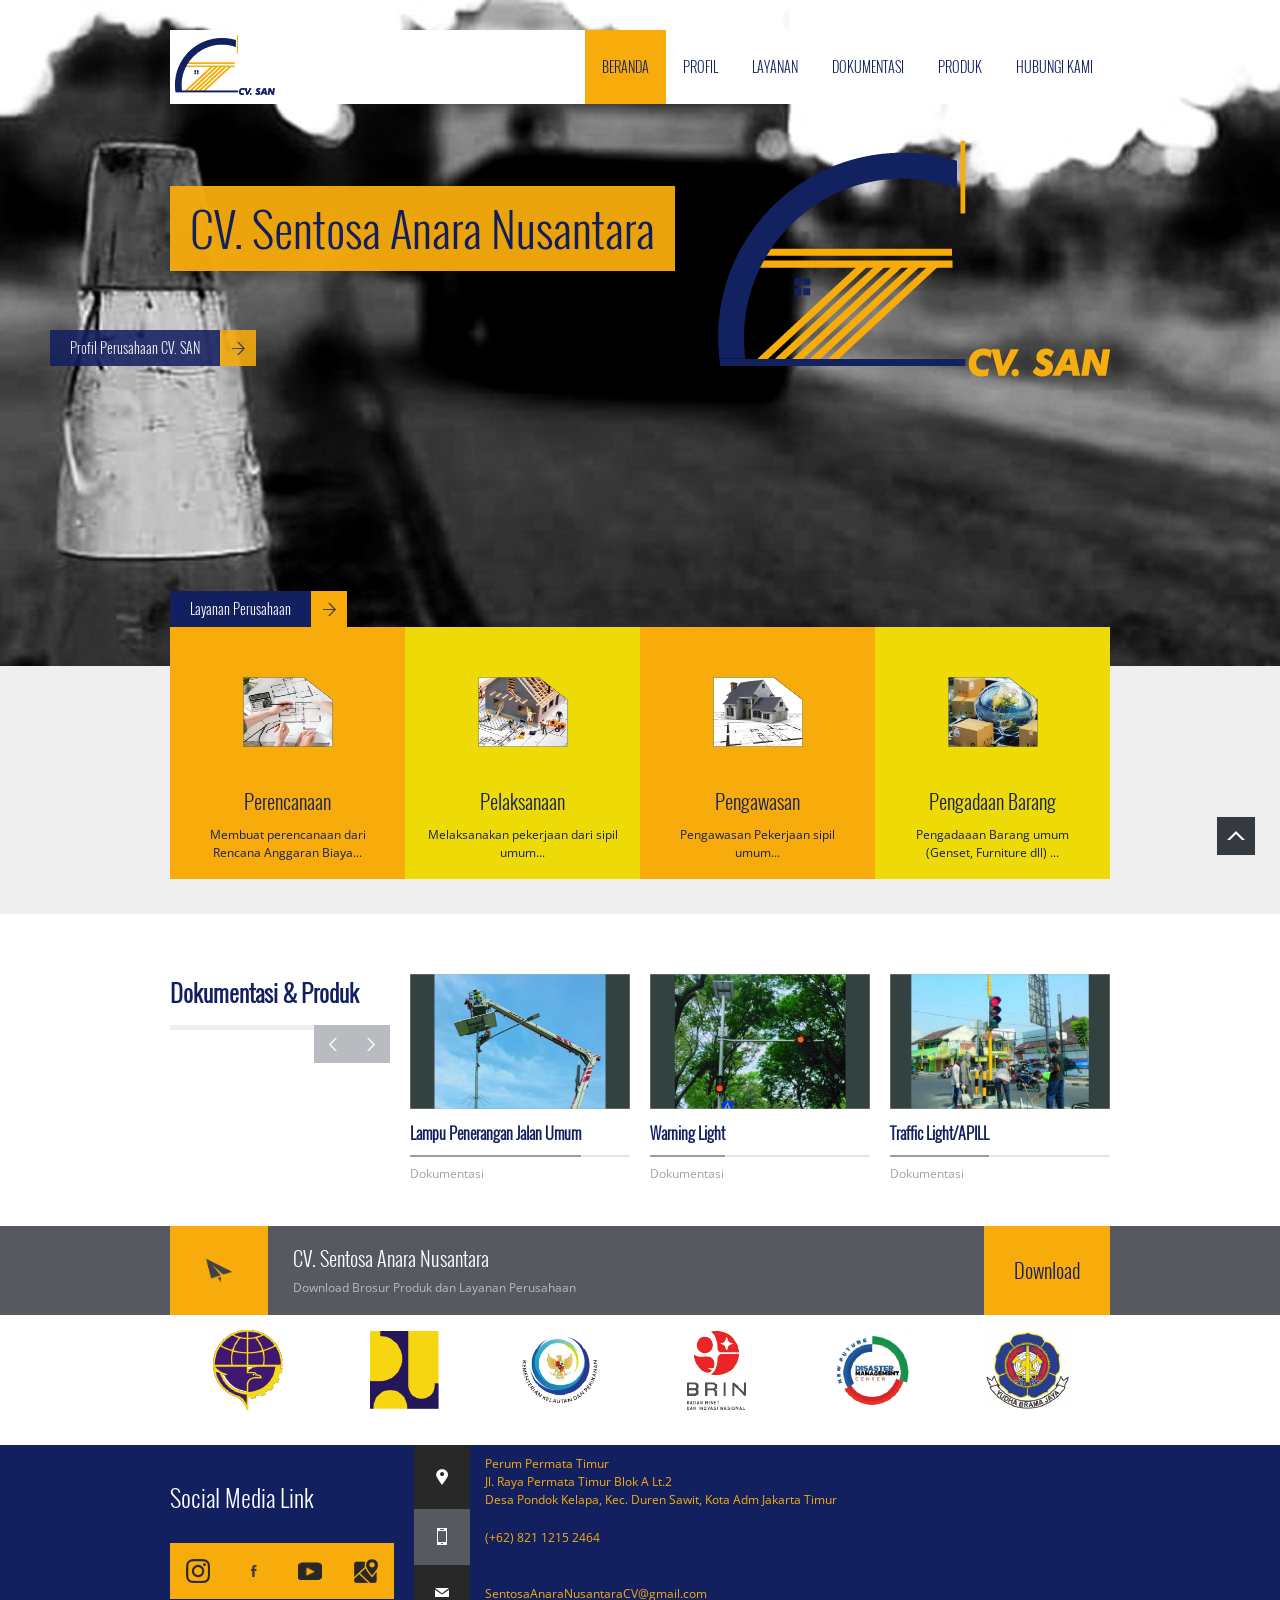
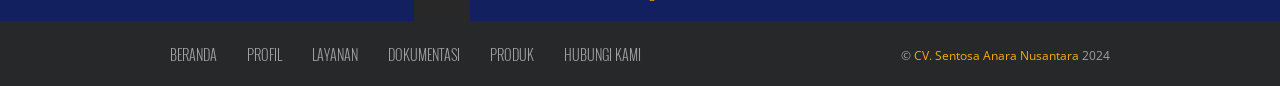
==== commit 119053f5: "update layanan lagi" ====
--- a/index.html
+++ b/index.html
@@ -232,7 +232,7 @@
                   <div class="ca-content">
                     <h2 class="ca-main">Pengawasan</h2>
                     <h3 class="ca-sub">
-                      Melaksanakan Pengawasan Pekerjaan sipil umum...
+                      Pengawasan Pekerjaan sipil umum...
                     </h3>
                   </div>
                 </a>
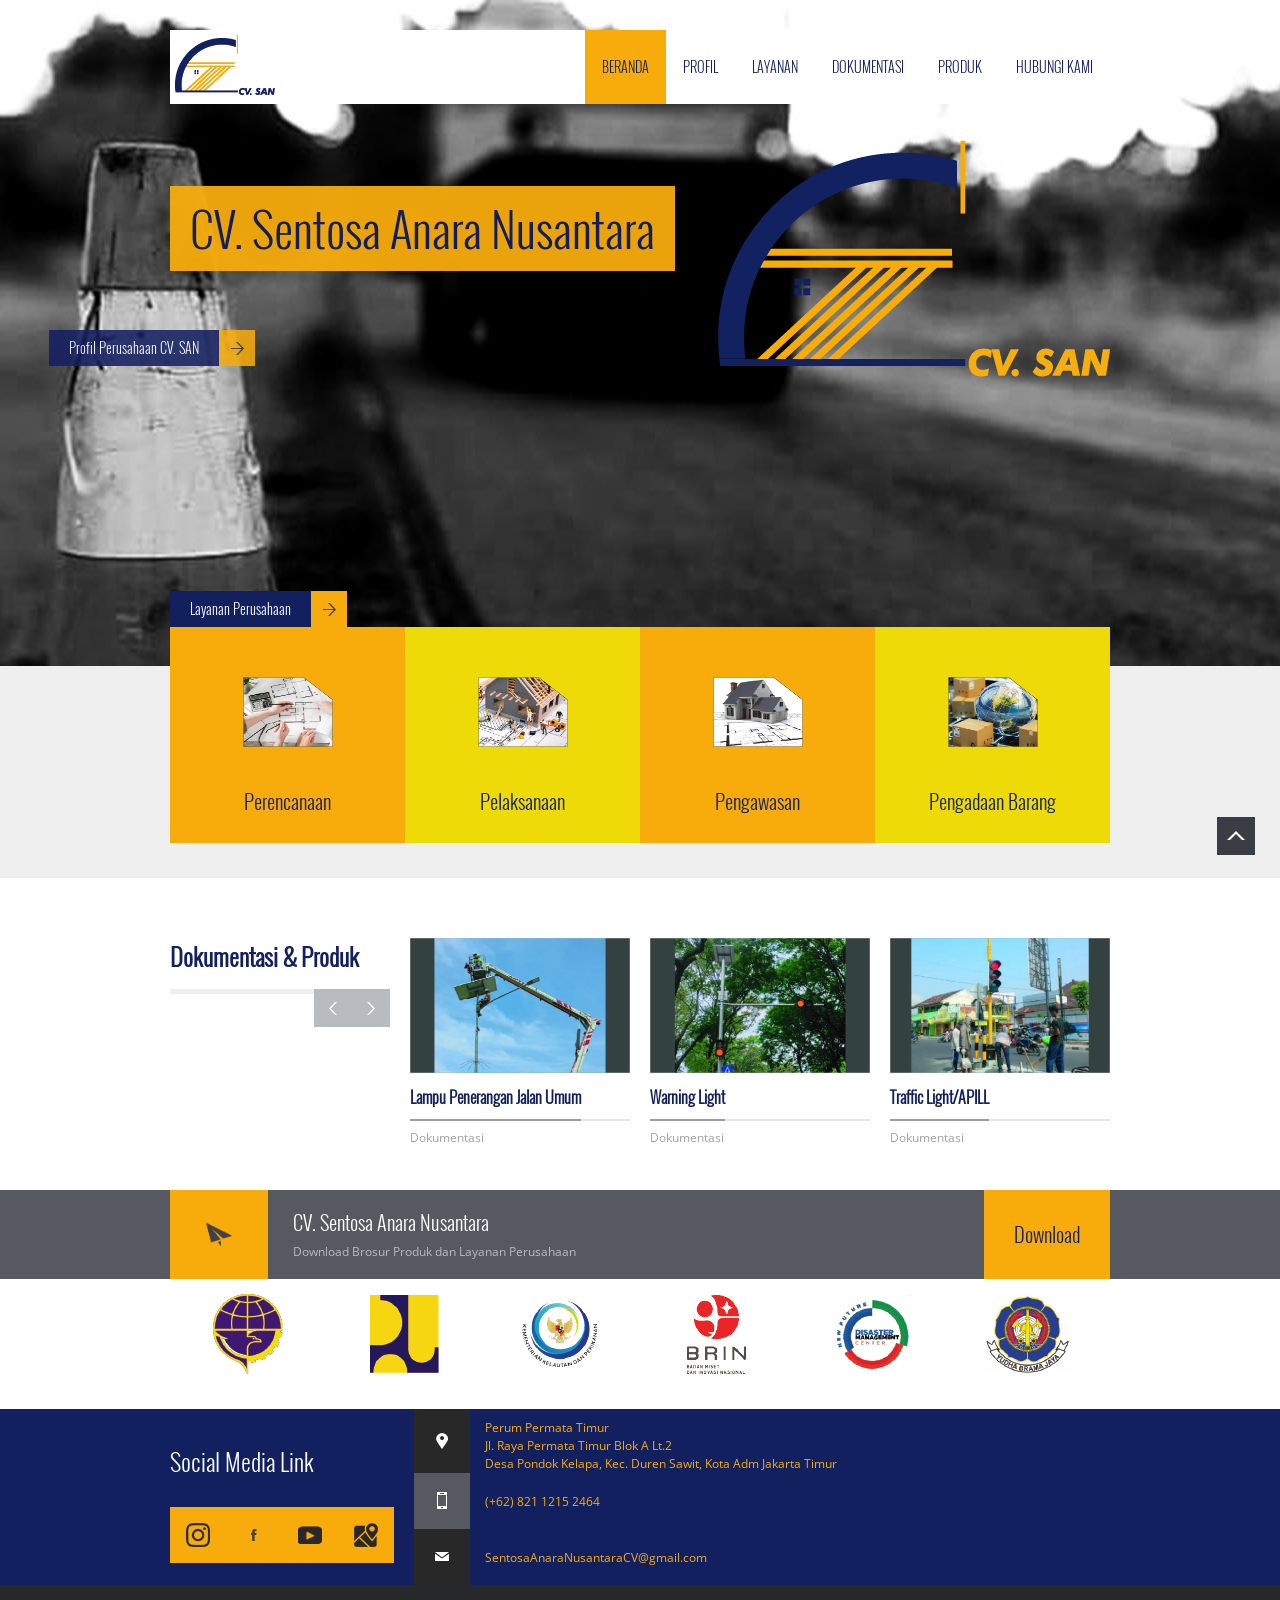
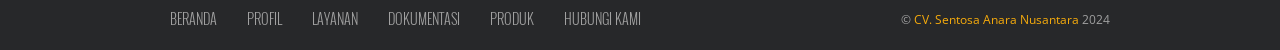
==== commit 38846bf0: "perbaikan layanan" ====
--- a/index.html
+++ b/index.html
@@ -194,8 +194,7 @@
                   </div>
                   <div class="ca-content">
                     <h2 class="ca-main">Perencanaan</h2>
-                    <h3 class="ca-sub">
-                      Membuat perencanaan dari Rencana Anggaran Biaya...
+                    <h3 class="ca-sub"></h3>
                   </div>
                 </a>
               </div>
@@ -212,9 +211,7 @@
                   </div>
                   <div class="ca-content">
                     <h2 class="ca-main">Pelaksanaan</h2>
-                    <h3 class="ca-sub">
-                      Melaksanakan pekerjaan dari sipil umum...
-                    </h3>
+                    <h3 class="ca-sub"></h3>
                   </div>
                 </a>
               </div>
@@ -231,9 +228,7 @@
                   </div>
                   <div class="ca-content">
                     <h2 class="ca-main">Pengawasan</h2>
-                    <h3 class="ca-sub">
-                      Pengawasan Pekerjaan sipil umum...
-                    </h3>
+                    <h3 class="ca-sub"></h3>
                   </div>
                 </a>
               </div>
@@ -250,9 +245,7 @@
                   </div>
                   <div class="ca-content">
                     <h2 class="ca-main">Pengadaan Barang</h2>
-                    <h3 class="ca-sub">
-                      Pengadaaan Barang umum (Genset, Furniture dll) ...
-                    </h3>
+                    <h3 class="ca-sub"></h3>
                   </div>
                 </a>
               </div>
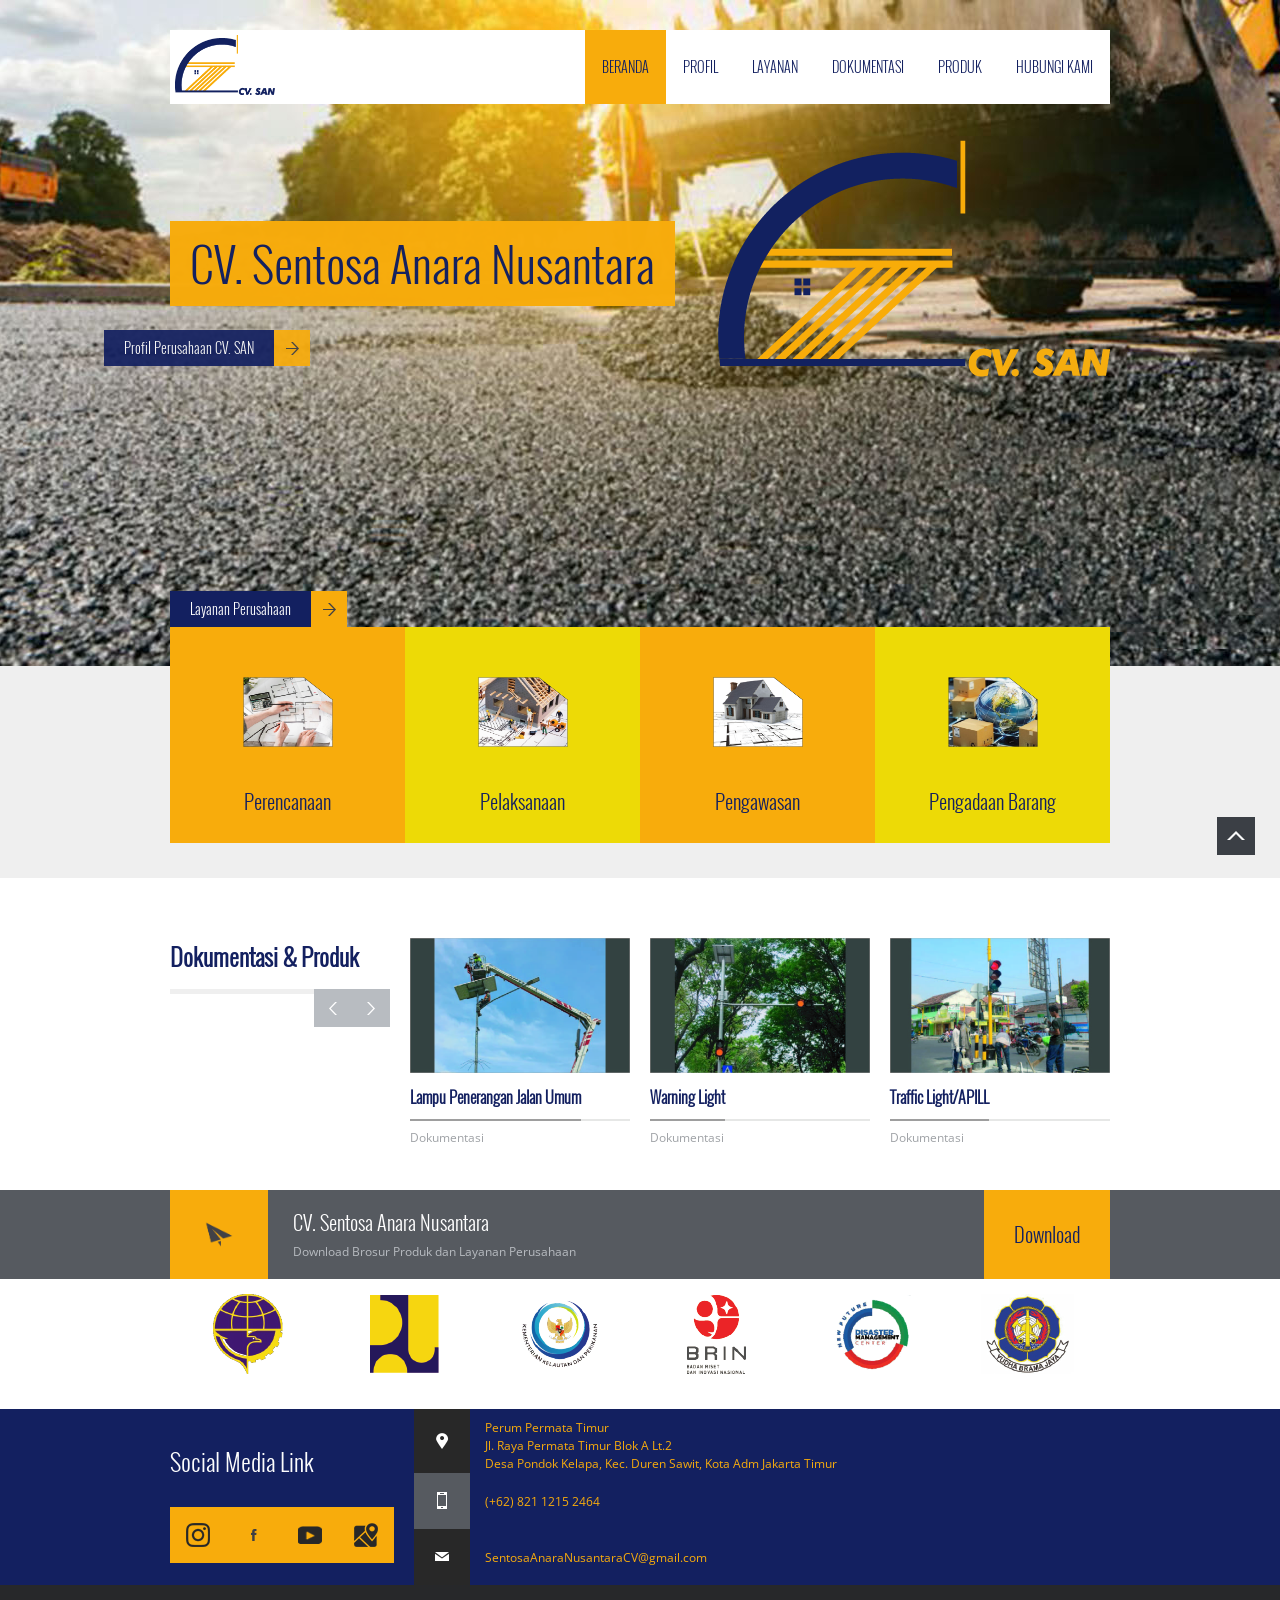
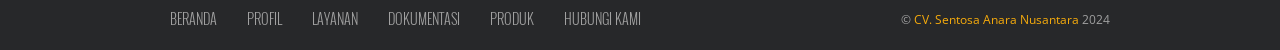
==== commit 0bdf8eb1: "update home" ====
--- a/index.html
+++ b/index.html
@@ -142,7 +142,7 @@
               <ul class="slides">
                 <li
                   style="
-                    background: url(images/sliders/slider-1/slider-san-2050x666-1.jpg)
+                    background: url(images/sliders/slider-san-2050x666-1.jpg)
                       no-repeat;
                     background-position: 50% 0;
                   "
@@ -159,11 +159,53 @@
                       </div>
 
                       <img
-                        src="images/sliders/slider-1/slider-san-item-392x237-1.png"
+                        src="images/sliders/slider-san-item-392x237-1.png"
                         class="item"
                         alt="slide-item"
                         data-topimage="21%"
                       />
+                    </div>
+                  </div>
+                </li>
+
+                <li
+                  style="
+                    background: url(images/sliders/slider-san-2050x666-2.jpg)
+                      no-repeat;
+                    background-position: 50% 0;
+                  "
+                >
+                  <div class="container">
+                    <div class="sixteen columns contain">
+                      <h2 data-toptitle="35%">Produk dan Layanan</h2>
+                      <div class="links" data-bottomlinks="45%">
+                        <a
+                          class="button medium r-m-plus r-m-full"
+                          href="profil.html"
+                          >Selengkapnya</a
+                        >
+                      </div>
+                    </div>
+                  </div>
+                </li>
+
+                <li
+                  style="
+                    background: url(images/sliders/slider-san-2050x666-3.jpg)
+                      no-repeat;
+                    background-position: 50% 0;
+                  "
+                >
+                  <div class="container">
+                    <div class="sixteen columns contain">
+                      <h2 data-toptitle="35%">Dokumentasi</h2>
+                      <div class="links" data-bottomlinks="45%">
+                        <a
+                          class="button medium r-m-plus r-m-full"
+                          href="profil.html"
+                          >Selengkapnya</a
+                        >
+                      </div>
                     </div>
                   </div>
                 </li>
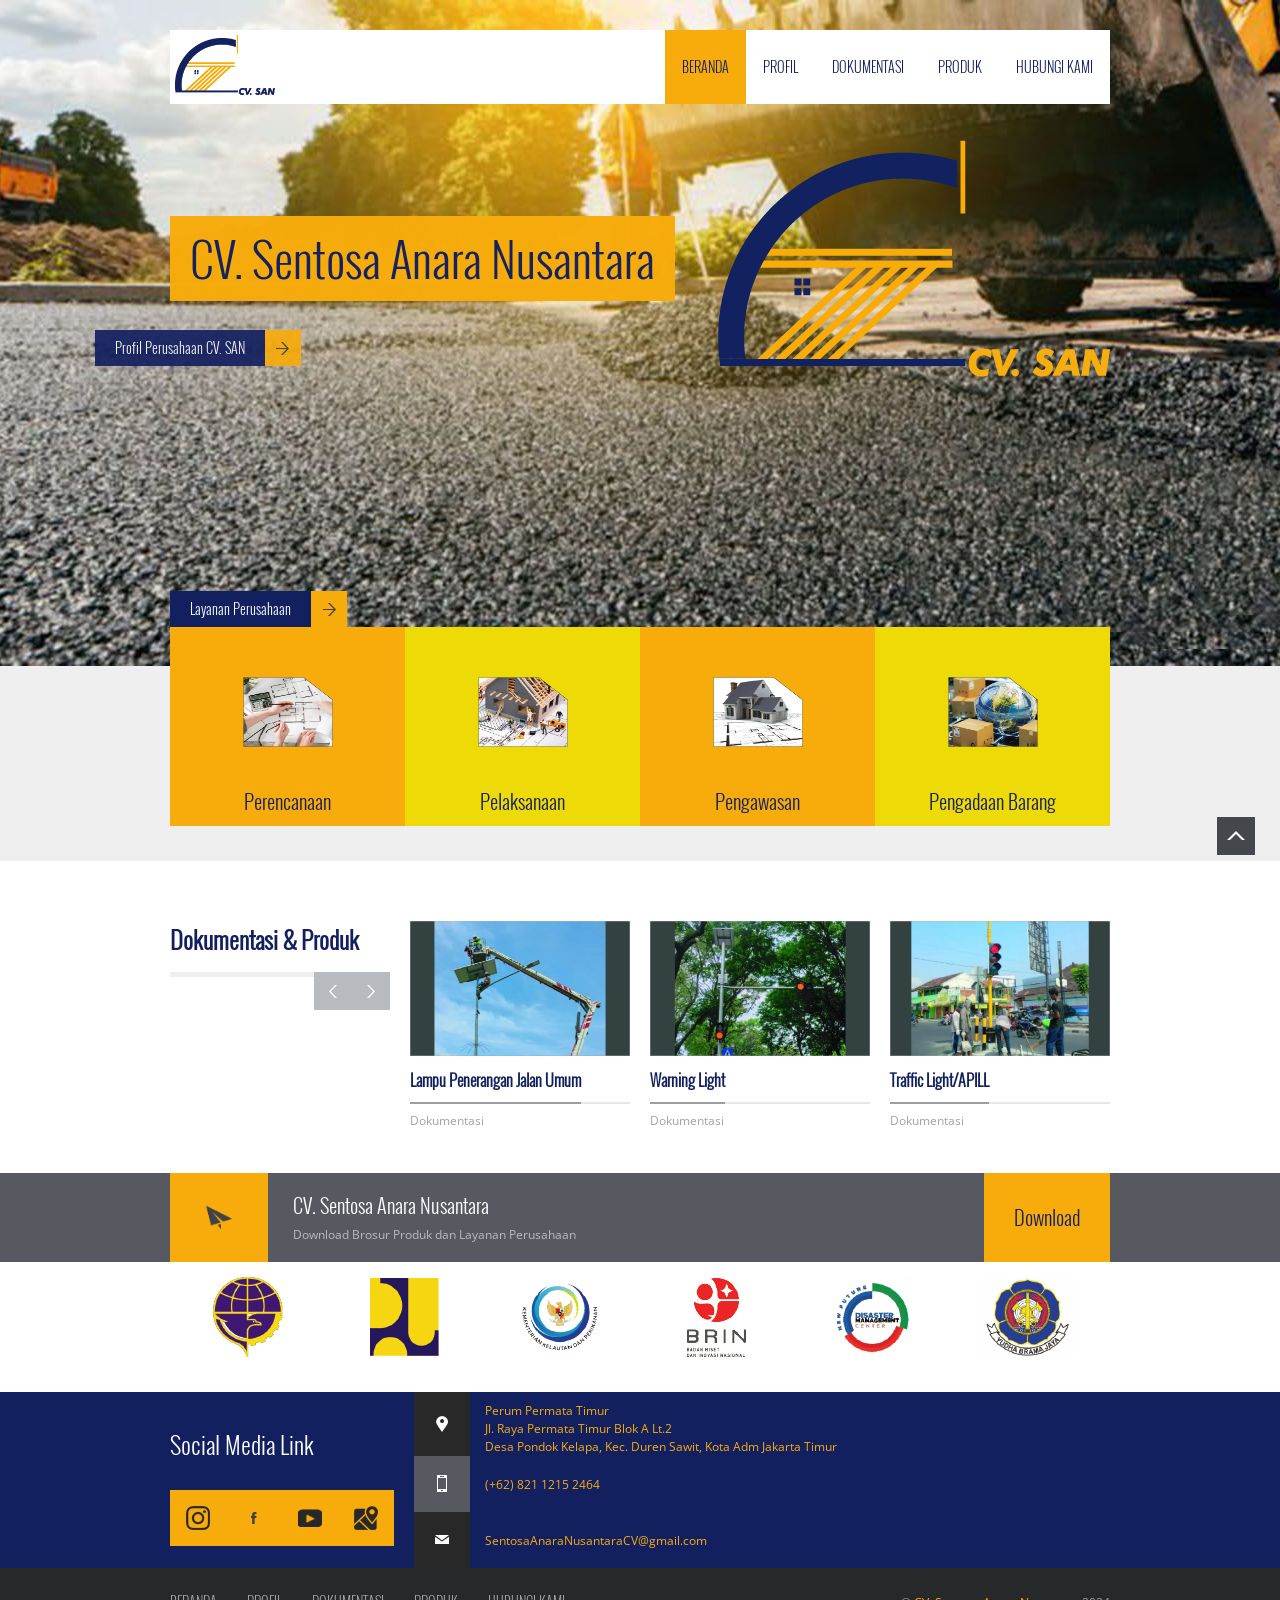
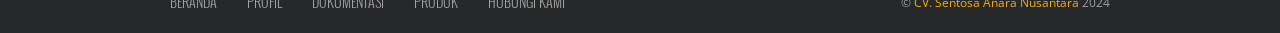
==== commit 259768ff: "update link dan css" ====
--- a/index.html
+++ b/index.html
@@ -97,7 +97,7 @@
                 <div class="header-logo-container">
                   <div class="logo-container">
                     <a href="index.html" class="logo" rel="home" title="Home">
-                      <img src="images/cv-san-logo-200x128.png" alt="CV. SAN" />
+                      <img src="images/logo/cv-san-logo-200x128.png" alt="CV. SAN" />
                     </a>
                   </div>
                 </div>
@@ -107,15 +107,11 @@
                   <nav id="main-nav">
                     <ul class="sf-menu clearfix">
                       <li class="current">
-                        <a href="index.html">BERANDA</a>
+                        <a href="index.html">Beranda</a>
                       </li>
 
                       <li>
                         <a href="profil.html">Profil</a>
-                      </li>
-
-                      <li>
-                        <a href="layanan.html">Layanan</a>
                       </li>
 
                       <li>
@@ -170,27 +166,6 @@
 
                 <li
                   style="
-                    background: url(images/sliders/slider-san-2050x666-2.jpg)
-                      no-repeat;
-                    background-position: 50% 0;
-                  "
-                >
-                  <div class="container">
-                    <div class="sixteen columns contain">
-                      <h2 data-toptitle="35%">Produk dan Layanan</h2>
-                      <div class="links" data-bottomlinks="45%">
-                        <a
-                          class="button medium r-m-plus r-m-full"
-                          href="profil.html"
-                          >Selengkapnya</a
-                        >
-                      </div>
-                    </div>
-                  </div>
-                </li>
-
-                <li
-                  style="
                     background: url(images/sliders/slider-san-2050x666-3.jpg)
                       no-repeat;
                     background-position: 50% 0;
@@ -202,7 +177,28 @@
                       <div class="links" data-bottomlinks="45%">
                         <a
                           class="button medium r-m-plus r-m-full"
-                          href="profil.html"
+                          href="dokumentasi.html"
+                          >Selengkapnya</a
+                        >
+                      </div>
+                    </div>
+                  </div>
+                </li>
+
+                <li
+                  style="
+                    background: url(images/sliders/slider-san-2050x666-5.jpg)
+                      no-repeat;
+                    background-position: 50% 0;
+                  "
+                >
+                  <div class="container">
+                    <div class="sixteen columns contain">
+                      <h2 data-toptitle="35%">Produk</h2>
+                      <div class="links" data-bottomlinks="45%">
+                        <a
+                          class="button medium r-m-plus r-m-full"
+                          href="produk.html"
                           >Selengkapnya</a
                         >
                       </div>
@@ -219,7 +215,7 @@
           <div class="sixteen columns m-bot-15">
             <div class="">
               <div class="block-r-m">
-                <a class="button medium r-m-plus r-m-full" href="layanan.html"
+                <a class="button medium r-m-plus r-m-full" href="profil.html#layanan"
                   >Layanan Perusahaan</a
                 >
               </div>
@@ -227,16 +223,15 @@
 
             <div class="block-4-col m-bot-20 ca-menu">
               <div class="block-1-content-container">
-                <a class="clearfix" href="layanan.html">
+                <a class="clearfix" href="profil.html#layanan">
                   <div class="ca-icon">
                     <img
-                      src="images/icon-layanan-157x140-1.png"
+                      src="images/layanan/icon-layanan-157x140-1.png"
                       alt="icon-comp"
                     />
                   </div>
                   <div class="ca-content">
                     <h2 class="ca-main">Perencanaan</h2>
-                    <h3 class="ca-sub"></h3>
                   </div>
                 </a>
               </div>
@@ -244,16 +239,15 @@
 
             <div class="block-4-col m-bot-20 ca-menu">
               <div class="block-2-content-container">
-                <a class="clearfix" href="layanan.html">
+                <a class="clearfix" href="profil.html#layanan">
                   <div class="ca-icon">
                     <img
-                      src="images/icon-layanan-157x140-2.png"
+                      src="images/layanan/icon-layanan-157x140-2.png"
                       alt="icon-gears"
                     />
                   </div>
                   <div class="ca-content">
                     <h2 class="ca-main">Pelaksanaan</h2>
-                    <h3 class="ca-sub"></h3>
                   </div>
                 </a>
               </div>
@@ -261,16 +255,15 @@
 
             <div class="block-4-col m-bot-20 ca-menu">
               <div class="block-3-content-container">
-                <a class="clearfix" href="layanan.html">
+                <a class="clearfix" href="profil.html#layanan">
                   <div class="ca-icon">
                     <img
-                      src="images/icon-layanan-157x140-3.png"
+                      src="images/layanan/icon-layanan-157x140-3.png"
                       alt="icon-plane"
                     />
                   </div>
                   <div class="ca-content">
                     <h2 class="ca-main">Pengawasan</h2>
-                    <h3 class="ca-sub"></h3>
                   </div>
                 </a>
               </div>
@@ -278,16 +271,15 @@
 
             <div class="block-4-col m-bot-20 ca-menu">
               <div class="block-2-content-container">
-                <a class="clearfix" href="layanan.html">
+                <a class="clearfix" href="profil.html#layanan">
                   <div class="ca-icon">
                     <img
-                      src="images/icon-layanan-157x140-4.png"
+                      src="images/layanan/icon-layanan-157x140-4.png"
                       alt="icon-gears"
                     />
                   </div>
                   <div class="ca-content">
                     <h2 class="ca-main">Pengadaan Barang</h2>
-                    <h3 class="ca-sub"></h3>
                   </div>
                 </a>
               </div>
@@ -296,7 +288,7 @@
         </div>
       </div>
 
-      <!-- Dokumentasi -->
+      <!-- Dokumentasi dan produk -->
       <div class="container clearfix m-top-60">
         <div class="four columns carousel-intro m-bot-33">
           <div class="caption-container m-bot-20">
@@ -317,11 +309,11 @@
             <li class="four columns">
               <div class="hover-item">
                 <div class="view view-first">
-                  <img src="images/content/dokumentasi-800x491-1.jpg" alt="Lampu Penerangan Jalan Umum" />
+                  <img src="images/dokumentasi/dokumentasi-800x491-1.jpg" alt="Lampu Penerangan Jalan Umum" />
                   <div class="mask"></div>
                   <div class="abs">
                     <a
-                      href="images/content/dokumentasi-800x491-1.jpg"
+                      href="images/dokumentasi/dokumentasi-800x491-1.jpg"
                       class="lightbox zoom info"
                     ></a
                     ><a href="dokumentasi.html" class="link info"></a>
@@ -344,11 +336,11 @@
             <li class="four columns">
               <div class="hover-item">
                 <div class="view view-first">
-                  <img src="images/content/dokumentasi-800x491-2.jpg" alt="Warning Light" />
+                  <img src="images/dokumentasi/dokumentasi-800x491-2.jpg" alt="Warning Light" />
                   <div class="mask"></div>
                   <div class="abs">
                     <a
-                      href="images/content/dokumentasi-800x491-2.jpg"
+                      href="images/dokumentasi/dokumentasi-800x491-2.jpg"
                       class="lightbox zoom info"
                     ></a
                     ><a href="dokumentasi.html" class="link info"></a>
@@ -371,11 +363,11 @@
             <li class="four columns">
               <div class="hover-item">
                 <div class="view view-first">
-                  <img src="images/content/dokumentasi-800x491-3.jpg" alt="Traffic Light/APILL" />
+                  <img src="images/dokumentasi/dokumentasi-800x491-3.jpg" alt="Traffic Light/APILL" />
                   <div class="mask"></div>
                   <div class="abs">
                     <a
-                      href="images/content/dokumentasi-800x491-3.jpg"
+                      href="images/dokumentasi/dokumentasi-800x491-3.jpg"
                       class="lightbox zoom info"
                     ></a
                     ><a href="dokumentasi.html" class="link info"></a>
@@ -398,11 +390,11 @@
             <li class="four columns">
               <div class="hover-item">
                 <div class="view view-first">
-                  <img src="images/content/produk-800x491-1.jpg" alt="Paku Marka Jalan (Tempered Glass)" />
+                  <img src="images/produk/produk-800x491-1.jpg" alt="Paku Marka Jalan (Tempered Glass)" />
                   <div class="mask"></div>
                   <div class="abs">
                     <a
-                      href="images/content/produk-800x491-1.jpg"
+                      href="images/produk/produk-800x491-1.jpg"
                       class="lightbox zoom info"
                     ></a
                     ><a href="produk.html" class="link info"></a>
@@ -425,11 +417,11 @@
             <li class="four columns">
               <div class="hover-item">
                 <div class="view view-first">
-                  <img src="images/content/produk-800x491-2.jpg" alt="Traffic Cone" />
+                  <img src="images/produk/produk-800x491-2.jpg" alt="Traffic Cone" />
                   <div class="mask"></div>
                   <div class="abs">
                     <a
-                      href="images/content/produk-800x491-2.jpg"
+                      href="images/produk/produk-800x491-2.jpg"
                       class="lightbox zoom info"
                     ></a
                     ><a href="produk.html" class="link info"></a>
@@ -452,11 +444,11 @@
             <li class="four columns">
               <div class="hover-item">
                 <div class="view view-first">
-                  <img src="images/content/produk-800x491-3.jpg" alt="Rambu Lalu Lintas Portable" />
+                  <img src="images/produk/produk-800x491-3.jpg" alt="Rambu Lalu Lintas Portable" />
                   <div class="mask"></div>
                   <div class="abs">
                     <a
-                      href="images/content/produk-800x491-3.jpg"
+                      href="images/produk/produk-800x491-3.jpg"
                       class="lightbox zoom info"
                     ></a
                     ><a href="produk.html" class="link info"></a>
@@ -478,7 +470,7 @@
         </div>
       </div>
 
-      <!-- Brosur Produk -->
+      <!-- Download Brosur Produk -->
       <div class="dark-grey-bg">
         <div class="container clearfix dark-grey-bg">
           <div class="sixteen columns">
@@ -513,37 +505,37 @@
           <ul class="our-clients-container clearfix">
             <li>
               <div class="wrapper">
-                <img src="images/rekanan-156x80-1.png" alt="Rekanan" />
+                <img src="images/rekanan/rekanan-156x80-1.png" alt="Rekanan" />
               </div>
             </li>
 
             <li>
               <div class="wrapper">
-                <img src="images/rekanan-156x80-2.png" alt="Rekanan" />
+                <img src="images/rekanan/rekanan-156x80-2.png" alt="Rekanan" />
               </div>
             </li>
 
             <li>
               <div class="wrapper">
-                <img src="images/rekanan-156x80-3.png" alt="Rekanan" />
+                <img src="images/rekanan/rekanan-156x80-3.png" alt="Rekanan" />
               </div>
             </li>
 
             <li>
               <div class="wrapper">
-                <img src="images/rekanan-156x80-4.png" alt="Rekanan" />
+                <img src="images/rekanan/rekanan-156x80-4.png" alt="Rekanan" />
               </div>
             </li>
 
             <li>
               <div class="wrapper">
-                <img src="images/rekanan-156x80-5.png" alt="Rekanan" />
+                <img src="images/rekanan/rekanan-156x80-5.png" alt="Rekanan" />
               </div>
             </li>
 
             <li>
               <div class="wrapper">
-                <img src="images/rekanan-156x80-6.png" alt="Rekanan" />
+                <img src="images/rekanan/rekanan-156x80-6.png" alt="Rekanan" />
               </div>
             </li>
           </ul>
@@ -633,15 +625,11 @@
                 <nav class="clearfix" id="footer-nav">
                   <ul class="footer-menu">
                     <li>
-                      <a href="index.html">BERANDA</a>
+                      <a href="index.html">Beranda</a>
                     </li>
 
                     <li>
                       <a href="profil.html">Profil</a>
-                    </li>
-
-                    <li>
-                      <a href="layanan.html">Layanan</a>
                     </li>
 
                     <li>
--- a/css/style.css
+++ b/css/style.css
@@ -352,6 +352,17 @@
  
 }
 
+.profil p {
+	font-size: 16px;
+	line-height: 28px;
+	color: #333;
+}
+
+.legalitas p {
+	color: #343231 !important;
+    font-size: 14px;
+	font-weight: bold;
+}
 
 /*** ESSENTIAL STYLES ***/
 .sf-menu, .sf-menu * {
@@ -1591,6 +1602,11 @@
 	background-repeat: no-repeat;
 	background-color: #F8AC0C;
 }
+
+.contact-phone, .contact-mail {
+	padding-top: 20px !important;
+}
+
 .contact-phone:before, .contact-phone:after{
 	content:'';
 	position:absolute;
@@ -1638,6 +1654,24 @@
 	padding-bottom: 11px;
 	padding-left: 15px;
 	position:relative;
+}
+
+.contact-list a{
+	color:#132060;
+	font-size: 14px;
+	font-weight: bold
+}
+
+.contact-list a:hover{
+	color:#F8AC0C;
+}
+
+.contact-loc:after{
+	height: 80px;
+}
+
+.contact-phone:after {
+    height: 65px;
 }
 
 
@@ -2109,7 +2143,7 @@
 	margin:0;
 }
 .ui-accordion-header {
-	font-size:12px;
+	font-size:15px;
 	line-height:40px;
 	margin:0;
 	background-color:#565a60;
@@ -2393,8 +2427,8 @@
 }
 ul#filter li.current a{
 	position: relative;
-	background-color: #fff;
-	color: #132060 ;
+	background-color: #132060;
+    color: #fff;
 }
 /******PORTFOLIO SINGLE******/
 ul.project-details {
@@ -3406,11 +3440,14 @@
 ================================================== */
 .team-name h5 {
 	font-family: 'OswaldLight', Arial, Helvetica, sans-serif;
+	font-weight: bold;
 }
 .team-name span {
-    color: #888888;
+    color: #343231;
     display: block;
     font-weight: 400;
+    font-size: 13px;
+    line-height: 20px;
 }
 
 /* A, BUTTONS, A-BUTTONS
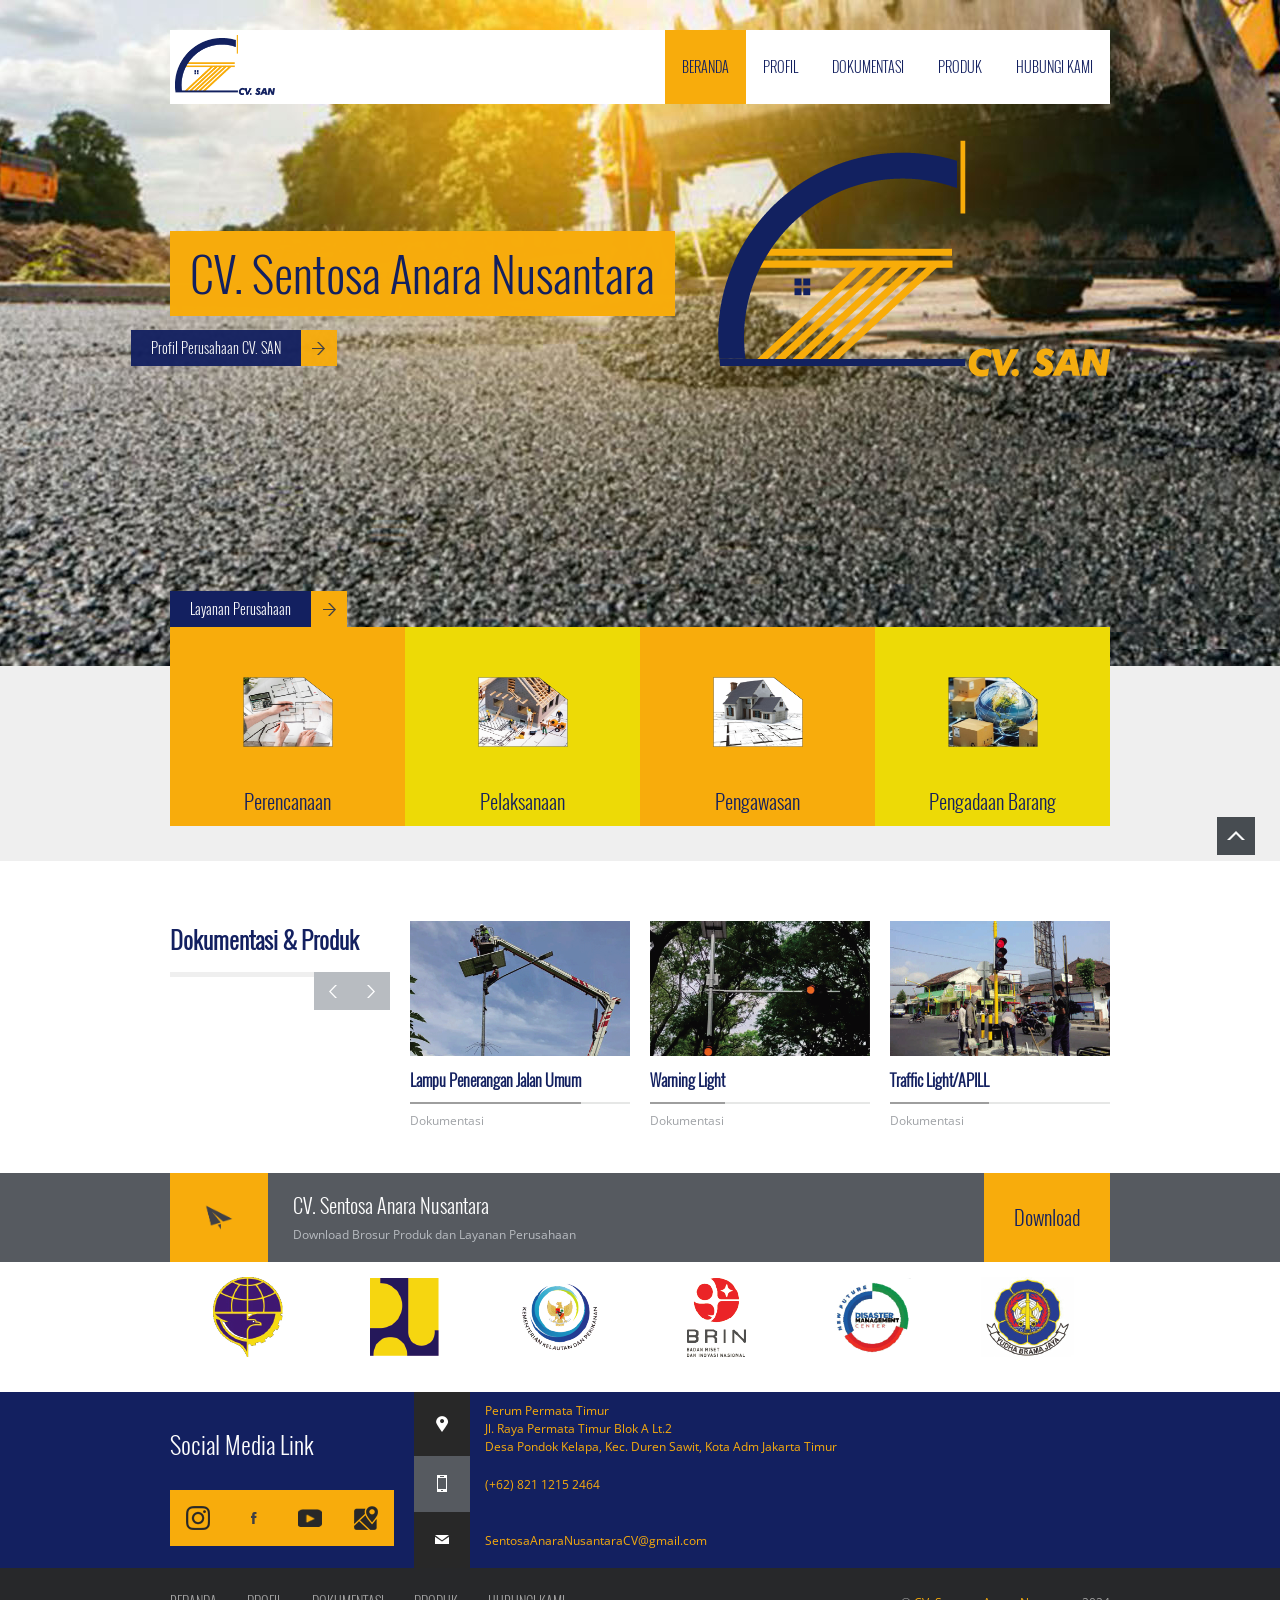
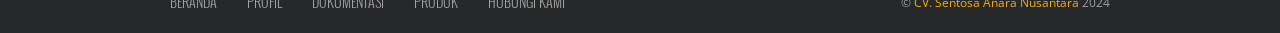
==== commit 9c77d08b: "update semua halaman dan foto produk dokumentasi" ====
--- a/index.html
+++ b/index.html
@@ -90,46 +90,8 @@
           </div>
         <![endif]-->
 
-        <header id="header">
-          <div class="container clearfix">
-            <div class="sixteen columns header-position">
-              <div class="header-container m-top-30 clearfix">
-                <div class="header-logo-container">
-                  <div class="logo-container">
-                    <a href="index.html" class="logo" rel="home" title="Home">
-                      <img src="images/logo/cv-san-logo-200x128.png" alt="CV. SAN" />
-                    </a>
-                  </div>
-                </div>
-
-                <!-- Menu -->
-                <div class="header-menu-container right">
-                  <nav id="main-nav">
-                    <ul class="sf-menu clearfix">
-                      <li class="current">
-                        <a href="index.html">Beranda</a>
-                      </li>
-
-                      <li>
-                        <a href="profil.html">Profil</a>
-                      </li>
-
-                      <li>
-                        <a href="dokumentasi.html">Dokumentasi</a>
-                      </li>
-
-                      <li>
-                        <a href="produk.html">Produk</a>
-                      </li>
-
-                      <li><a href="hubungi-kami.html">Hubungi Kami</a></li>
-                    </ul>
-                  </nav>
-                </div>
-              </div>
-            </div>
-          </div>
-        </header>
+        <!-- Menu -->
+        <div include-html="component/header.html" id="header_file"></div>
 
         <!-- SLIDER -->
         <div class="slider-1 clearfix">
@@ -215,7 +177,9 @@
           <div class="sixteen columns m-bot-15">
             <div class="">
               <div class="block-r-m">
-                <a class="button medium r-m-plus r-m-full" href="profil.html#layanan"
+                <a
+                  class="button medium r-m-plus r-m-full"
+                  href="profil.html#layanan"
                   >Layanan Perusahaan</a
                 >
               </div>
@@ -309,11 +273,14 @@
             <li class="four columns">
               <div class="hover-item">
                 <div class="view view-first">
-                  <img src="images/dokumentasi/dokumentasi-800x491-1.jpg" alt="Lampu Penerangan Jalan Umum" />
-                  <div class="mask"></div>
-                  <div class="abs">
-                    <a
-                      href="images/dokumentasi/dokumentasi-800x491-1.jpg"
+                  <img
+                    src="images/dokumentasi/dokumentasi-800x491-1.png"
+                    alt="Lampu Penerangan Jalan Umum"
+                  />
+                  <div class="mask"></div>
+                  <div class="abs">
+                    <a
+                      href="images/dokumentasi/dokumentasi-800x491-1b.png"
                       class="lightbox zoom info"
                     ></a
                     ><a href="dokumentasi.html" class="link info"></a>
@@ -336,11 +303,14 @@
             <li class="four columns">
               <div class="hover-item">
                 <div class="view view-first">
-                  <img src="images/dokumentasi/dokumentasi-800x491-2.jpg" alt="Warning Light" />
-                  <div class="mask"></div>
-                  <div class="abs">
-                    <a
-                      href="images/dokumentasi/dokumentasi-800x491-2.jpg"
+                  <img
+                    src="images/dokumentasi/dokumentasi-800x491-2.png"
+                    alt="Warning Light"
+                  />
+                  <div class="mask"></div>
+                  <div class="abs">
+                    <a
+                      href="images/dokumentasi/dokumentasi-800x491-2b.png"
                       class="lightbox zoom info"
                     ></a
                     ><a href="dokumentasi.html" class="link info"></a>
@@ -363,11 +333,14 @@
             <li class="four columns">
               <div class="hover-item">
                 <div class="view view-first">
-                  <img src="images/dokumentasi/dokumentasi-800x491-3.jpg" alt="Traffic Light/APILL" />
-                  <div class="mask"></div>
-                  <div class="abs">
-                    <a
-                      href="images/dokumentasi/dokumentasi-800x491-3.jpg"
+                  <img
+                    src="images/dokumentasi/dokumentasi-800x491-3.png"
+                    alt="Traffic Light/APILL"
+                  />
+                  <div class="mask"></div>
+                  <div class="abs">
+                    <a
+                      href="images/dokumentasi/dokumentasi-800x491-3b.png"
                       class="lightbox zoom info"
                     ></a
                     ><a href="dokumentasi.html" class="link info"></a>
@@ -390,11 +363,14 @@
             <li class="four columns">
               <div class="hover-item">
                 <div class="view view-first">
-                  <img src="images/produk/produk-800x491-1.jpg" alt="Paku Marka Jalan (Tempered Glass)" />
-                  <div class="mask"></div>
-                  <div class="abs">
-                    <a
-                      href="images/produk/produk-800x491-1.jpg"
+                  <img
+                    src="images/produk/produk-800x491-1.png"
+                    alt="Paku Marka Jalan (Tempered Glass)"
+                  />
+                  <div class="mask"></div>
+                  <div class="abs">
+                    <a
+                      href="images/produk/produk-800x491-1.png"
                       class="lightbox zoom info"
                     ></a
                     ><a href="produk.html" class="link info"></a>
@@ -404,7 +380,9 @@
                   <a class="a-invert" href="produk.html">
                     <div class="item-title-main-container clearfix">
                       <div class="item-title-text-container">
-                        <span class="bold">Paku Marka Jalan (Tempered Glass)</span>
+                        <span class="bold"
+                          >Paku Marka Jalan (Tempered Glass)</span
+                        >
                       </div>
                     </div>
                   </a>
@@ -417,11 +395,14 @@
             <li class="four columns">
               <div class="hover-item">
                 <div class="view view-first">
-                  <img src="images/produk/produk-800x491-2.jpg" alt="Traffic Cone" />
-                  <div class="mask"></div>
-                  <div class="abs">
-                    <a
-                      href="images/produk/produk-800x491-2.jpg"
+                  <img
+                    src="images/produk/produk-800x491-2.png"
+                    alt="Traffic Cone"
+                  />
+                  <div class="mask"></div>
+                  <div class="abs">
+                    <a
+                      href="images/produk/produk-800x491-2.png"
                       class="lightbox zoom info"
                     ></a
                     ><a href="produk.html" class="link info"></a>
@@ -444,11 +425,14 @@
             <li class="four columns">
               <div class="hover-item">
                 <div class="view view-first">
-                  <img src="images/produk/produk-800x491-3.jpg" alt="Rambu Lalu Lintas Portable" />
-                  <div class="mask"></div>
-                  <div class="abs">
-                    <a
-                      href="images/produk/produk-800x491-3.jpg"
+                  <img
+                    src="images/produk/produk-800x491-3.png"
+                    alt="Rambu Lalu Lintas Portable"
+                  />
+                  <div class="mask"></div>
+                  <div class="abs">
+                    <a
+                      href="images/produk/produk-800x491-3.png"
                       class="lightbox zoom info"
                     ></a
                     ><a href="produk.html" class="link info"></a>
@@ -471,187 +455,16 @@
       </div>
 
       <!-- Download Brosur Produk -->
-      <div class="dark-grey-bg">
-        <div class="container clearfix dark-grey-bg">
-          <div class="sixteen columns">
-            <div class="buy-container clearfix">
-              <div class="buy-img-container">
-                <img src="images/icon-plane.png" alt="buy" />
-              </div>
-              <div class="buy-text-container">
-                <div class="buy-text">
-                  <h2>CV. Sentosa Anara Nusantara</h2>
-                  <span class="buy-now-slogan"
-                    >Download Brosur Produk dan Layanan Perusahaan</span
-                  >
-                </div>
-              </div>
-              <div class="button-buy-container">
-                <a
-                  class=""
-                  target="_blank"
-                  href="https://drive.google.com/file/d/1Zhv9NGY1k0yV_nrm1NuIKAHxbpwjmZKa/view?usp=sharing"
-                  >Download</a
-                >
-              </div>
-            </div>
-          </div>
-        </div>
-      </div>
+      <div
+        include-html="component/download-produk.html"
+        id="download_produk_file"
+      ></div>
 
       <!-- Rekanan -->
-      <div class="container clearfix">
-        <div class="sixteen columns m-bot-20">
-          <ul class="our-clients-container clearfix">
-            <li>
-              <div class="wrapper">
-                <img src="images/rekanan/rekanan-156x80-1.png" alt="Rekanan" />
-              </div>
-            </li>
-
-            <li>
-              <div class="wrapper">
-                <img src="images/rekanan/rekanan-156x80-2.png" alt="Rekanan" />
-              </div>
-            </li>
-
-            <li>
-              <div class="wrapper">
-                <img src="images/rekanan/rekanan-156x80-3.png" alt="Rekanan" />
-              </div>
-            </li>
-
-            <li>
-              <div class="wrapper">
-                <img src="images/rekanan/rekanan-156x80-4.png" alt="Rekanan" />
-              </div>
-            </li>
-
-            <li>
-              <div class="wrapper">
-                <img src="images/rekanan/rekanan-156x80-5.png" alt="Rekanan" />
-              </div>
-            </li>
-
-            <li>
-              <div class="wrapper">
-                <img src="images/rekanan/rekanan-156x80-6.png" alt="Rekanan" />
-              </div>
-            </li>
-          </ul>
-        </div>
-      </div>
-
-      <footer>
-        <div class="footer-content-bg">
-          <div class="container clearfix">
-            <!-- Sosial Media Link -->
-            <div class="one-two column">
-              <div class="footer-social-text-container">
-                <p class="title-font-24">Social Media Link</p>
-              </div>
-              <div class="footer-social-links-container">
-                <ul class="social-links clearfix">
-                  <li>
-                    <a
-                      class="ig-link"
-                      target="_blank"
-                      title="Instagram"
-                      href="http://instagram.com"
-                    ></a>
-                  </li>
-
-                  <li>
-                    <a
-                      class="facebook-link"
-                      target="_blank"
-                      title="facebook"
-                      href="http://facebook.com"
-                    ></a>
-                  </li>
-
-                  <li>
-                    <a
-                      class="youtube-link"
-                      target="_blank"
-                      title="Youtube"
-                      href="http://youtube.com"
-                    ></a>
-                  </li>
-
-                  <li>
-                    <a
-                      class="gmap-link"
-                      target="_blank"
-                      title="GMap"
-                      href="https://maps.app.goo.gl/ftj8STzJA5FidyF8A"
-                    ></a>
-                  </li>
-                </ul>
-              </div>
-            </div>
-
-            <!-- Lokasi -->
-            <div class="one-two column">
-              <ul class="footer-contact-info">
-                <li class="footer-loc">
-                  <a
-                    target="_blank"
-                    href="https://maps.app.goo.gl/ftj8STzJA5FidyF8A"
-                  >
-                    Perum Permata Timur
-                    <br />Jl. Raya Permata Timur Blok A Lt.2 <br />Desa Pondok
-                    Kelapa, Kec. Duren Sawit, Kota Adm Jakarta Timur
-                  </a>
-                </li>
-                <li class="footer-phone">
-                  <a href="tel:+6282112152464">(+62) 821 1215 2464</a>
-                </li>
-                <li class="footer-mail">
-                  <a href="mailto:sentosaanaranusantaracv@gmail.com"
-                    >SentosaAnaraNusantaraCV@gmail.com</a
-                  >
-                </li>
-              </ul>
-            </div>
-          </div>
-        </div>
-
-        <div class="footer-copyright-bg">
-          <div class="container">
-            <div class="sixteen columns clearfix">
-              <!-- Menu -->
-              <div class="footer-menu-container">
-                <nav class="clearfix" id="footer-nav">
-                  <ul class="footer-menu">
-                    <li>
-                      <a href="index.html">Beranda</a>
-                    </li>
-
-                    <li>
-                      <a href="profil.html">Profil</a>
-                    </li>
-
-                    <li>
-                      <a href="dokumentasi.html">Dokumentasi</a>
-                    </li>
-
-                    <li>
-                      <a href="produk.html">Produk</a>
-                    </li>
-
-                    <li><a href="hubungi-kami.html">Hubungi Kami</a></li>
-                  </ul>
-                </nav>
-              </div>
-              <div class="footer-copyright-container right-text">
-                &copy;
-                <span class="yellow">CV. Sentosa Anara Nusantara</span> 2024
-              </div>
-            </div>
-          </div>
-        </div>
-      </footer>
+      <div include-html="component/rekanan.html" id="rekanan_file"></div>
+
+      <!-- Footer -->
+      <div include-html="component/footer.html" id="footer_file"></div>
 
       <p id="back-top">
         <a href="#top" title="Back to Top"><span></span></a>
@@ -659,6 +472,7 @@
     </div>
 
     <script type="text/javascript" src="js/jquery-1.8.3.min.js"></script>
+    <script type="text/javascript" src="js/include-html.min.js"></script>
     <script type="text/javascript" src="js/jquery.easing.1.3.js"></script>
     <script type="text/javascript" src="js/superfish.js"></script>
     <script type="text/javascript" src="js/jquery-ui.min.js"></script>
--- a/css/style.css
+++ b/css/style.css
@@ -1607,6 +1607,10 @@
 	padding-top: 20px !important;
 }
 
+.contact-map {
+	padding-top: 20px !important;
+}
+
 .contact-phone:before, .contact-phone:after{
 	content:'';
 	position:absolute;
@@ -1621,6 +1625,22 @@
 	background-repeat: no-repeat;
 	background-color: #F8AC0C;
 }
+
+.contact-map:before, .contact-map:after{
+	content:'';
+	position:absolute;
+}
+.contact-map:after{
+	top: 0px;
+	left: -56px;
+	width: 56px;
+	height: 65px;
+	background-image: url(../images/icon_footer_loc-black.png);
+	background-position: center center;
+	background-repeat: no-repeat;
+	background-color: #F8AC0C;
+}
+
 .contact-mail:before, .contact-mail:after{
 	content:'';
 	position:absolute;
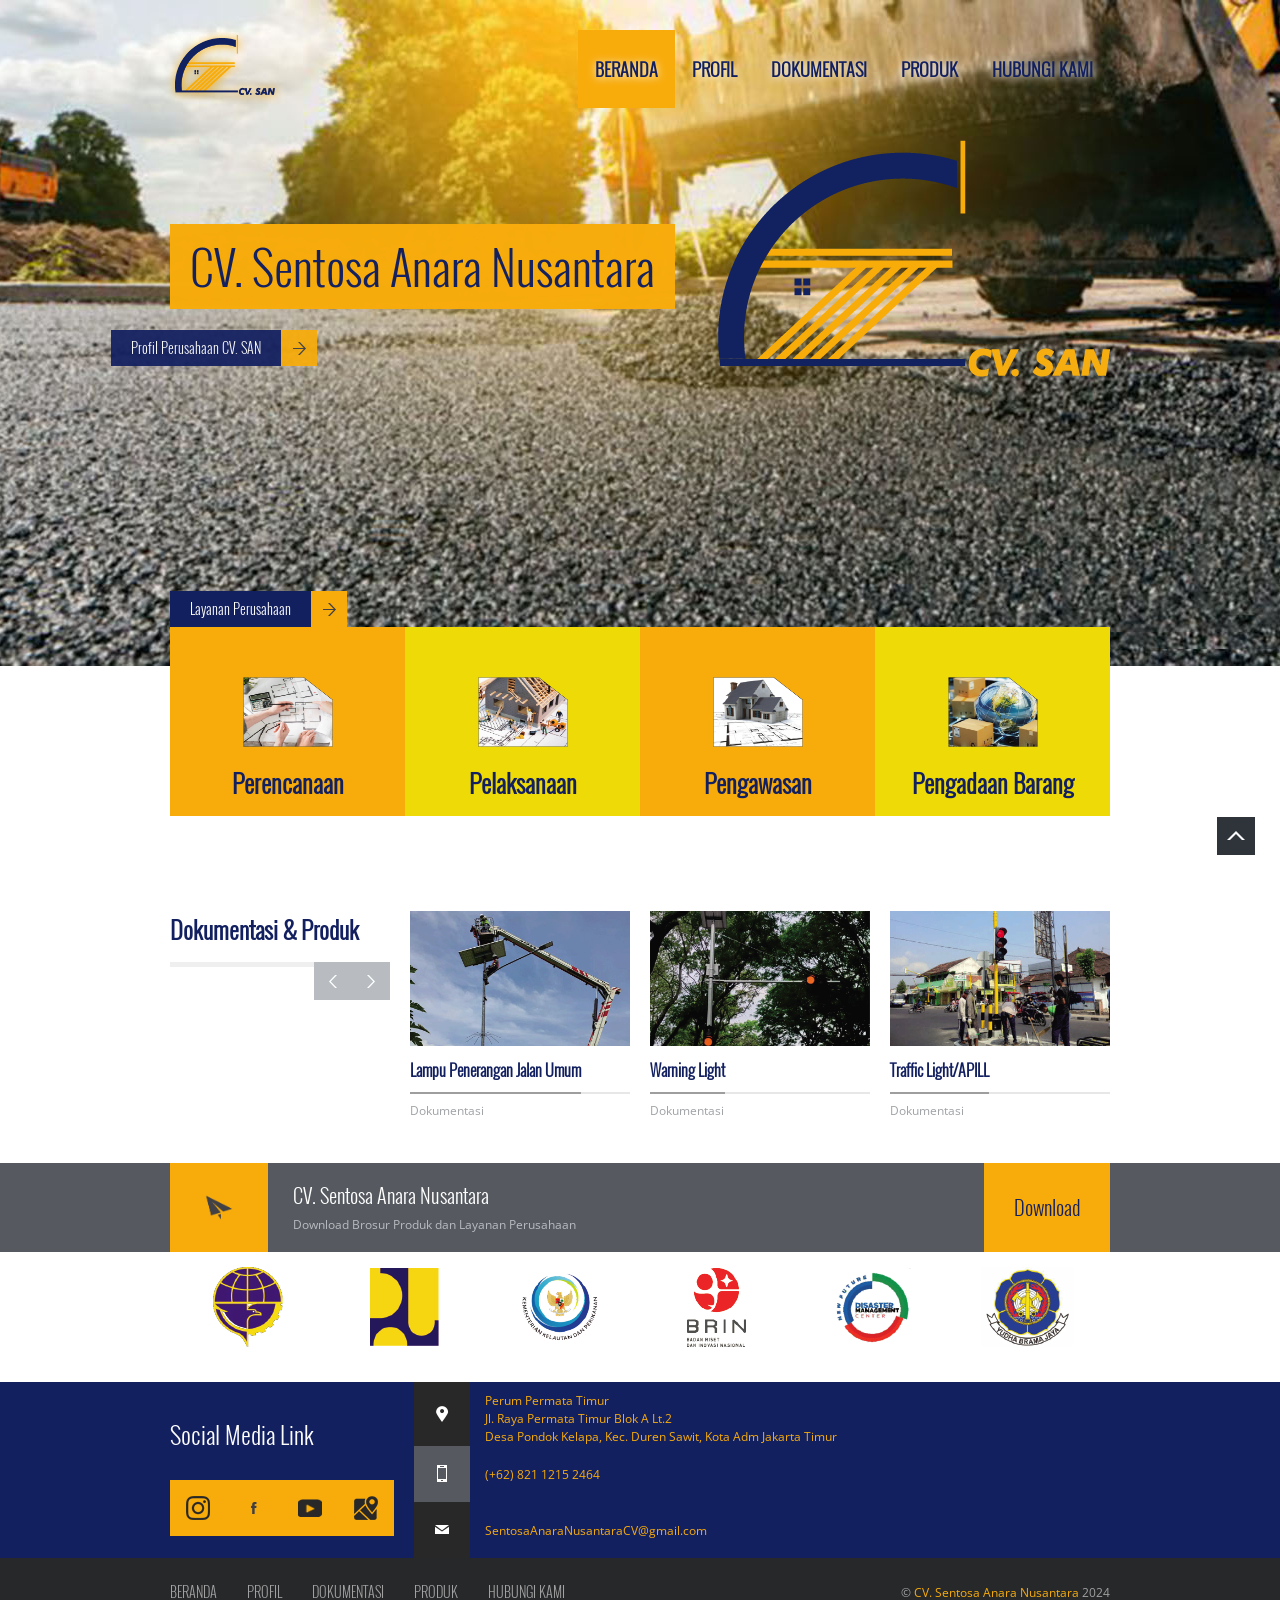
==== commit e3d9bdc1: "update menu mobile" ====
--- a/index.html
+++ b/index.html
@@ -91,7 +91,45 @@
         <![endif]-->
 
         <!-- Menu -->
-        <div include-html="component/header.html" id="header_file"></div>
+        <header id="header">
+          <div class="container clearfix">
+            <div class="sixteen columns header-position">
+              <div class="header-container m-top-30 clearfix">
+                <div class="header-logo-container">
+                  <div class="logo-container">
+                    <a href="index.html" class="logo" rel="home" title="Home">
+                      <img src="images/logo/cv-san-logo-200x128.png" alt="CV. SAN" />
+                    </a>
+                  </div>
+                </div>
+        
+                <div class="header-menu-container right">
+                  <nav id="main-nav">
+                    <ul class="sf-menu clearfix">
+                      <li class="current">
+                        <a href="index.html">Beranda</a>
+                      </li>
+        
+                      <li>
+                        <a href="profil.html">Profil</a>
+                      </li>
+        
+                      <li>
+                        <a href="dokumentasi.html">Dokumentasi</a>
+                      </li>
+        
+                      <li>
+                        <a href="produk.html">Produk</a>
+                      </li>
+        
+                      <li><a href="hubungi-kami.html">Hubungi Kami</a></li>
+                    </ul>
+                  </nav>
+                </div>
+              </div>
+            </div>
+          </div>
+        </header>
 
         <!-- SLIDER -->
         <div class="slider-1 clearfix">
--- a/css/style.css
+++ b/css/style.css
@@ -30,7 +30,7 @@
     background: none repeat scroll 0 0 #FFFFFF;
 }
 .grey-bg {
-	background-color:#efefef;
+	background-color:#fff;
 }
 .dark-grey-bg {
 	background-color:#565a60;
@@ -62,7 +62,7 @@
 }
 .header-logo-container {
 	float:left;
-	background-color: #fff;
+	/* background-color: #fff; */
 }
 .header-container-right {
 	float:right;
@@ -249,7 +249,7 @@
 	margin-left:15px;
 }
 .header-container {
-	background-color: #fff;	
+	/* background-color: #fff;	 */
 }
 
 
@@ -280,6 +280,10 @@
     display: block;
 }
 
+.logo img {
+	filter: drop-shadow(1px 1px 5px #F8AC0C);
+}
+
 /* MAIN MENU
 ================================================== */
 .header-rl-container {
@@ -305,7 +309,8 @@
 }
 #main-nav .current > a {
 	color:#132060;
-	background-color:#F8AC0C;
+	/* background-color:#F8AC0C; */
+	background-color:rgb(248, 172, 12,1);
 }
 #main-nav .current li.current a, #main-nav .current li.current li.current a {
 	color: #fff !important;
@@ -323,7 +328,11 @@
 #main-nav a {
 	color: #132060;
 	display: block;
-	font-size: 14px;
+	font-size: 18px;
+	font-weight: bold;
+	/* text-shadow: 1px 1px 2px rgba(248, 172, 12, 1);
+	text-shadow: 1px 1px 2px rgba(255, 255, 255, 1); */
+	text-shadow: 0px 1px 8px rgba(255, 255, 255, 1);
 	position: relative;
 	text-decoration: none;
 	transition: all 0.3s;
@@ -543,10 +552,11 @@
 .ca-main{
 	color: #132060;
     font-family: 'OswaldLight',Arial,Helvetica,sans-serif;
-    font-size: 20px;
+    font-size: 25px;
+    font-weight: bold;
     line-height: 22px;
- 	margin-bottom: 14px;
-    margin-top: 18px;
+ 	margin-bottom: 22px;
+    /* margin-top: 18px; */
 
     text-align: center;
     -webkit-transition: all 300ms linear;
@@ -3975,8 +3985,8 @@
 			cursor:pointer;
 			padding:10px;
 			border:none;
-			color:#777;
-			font-family: 'OswaldLight', Arial, Helvetica, sans-serif;
+			color:#132060;
+			/* font-family: 'OswaldLight', Arial, Helvetica, sans-serif; */
 		}
 }
 
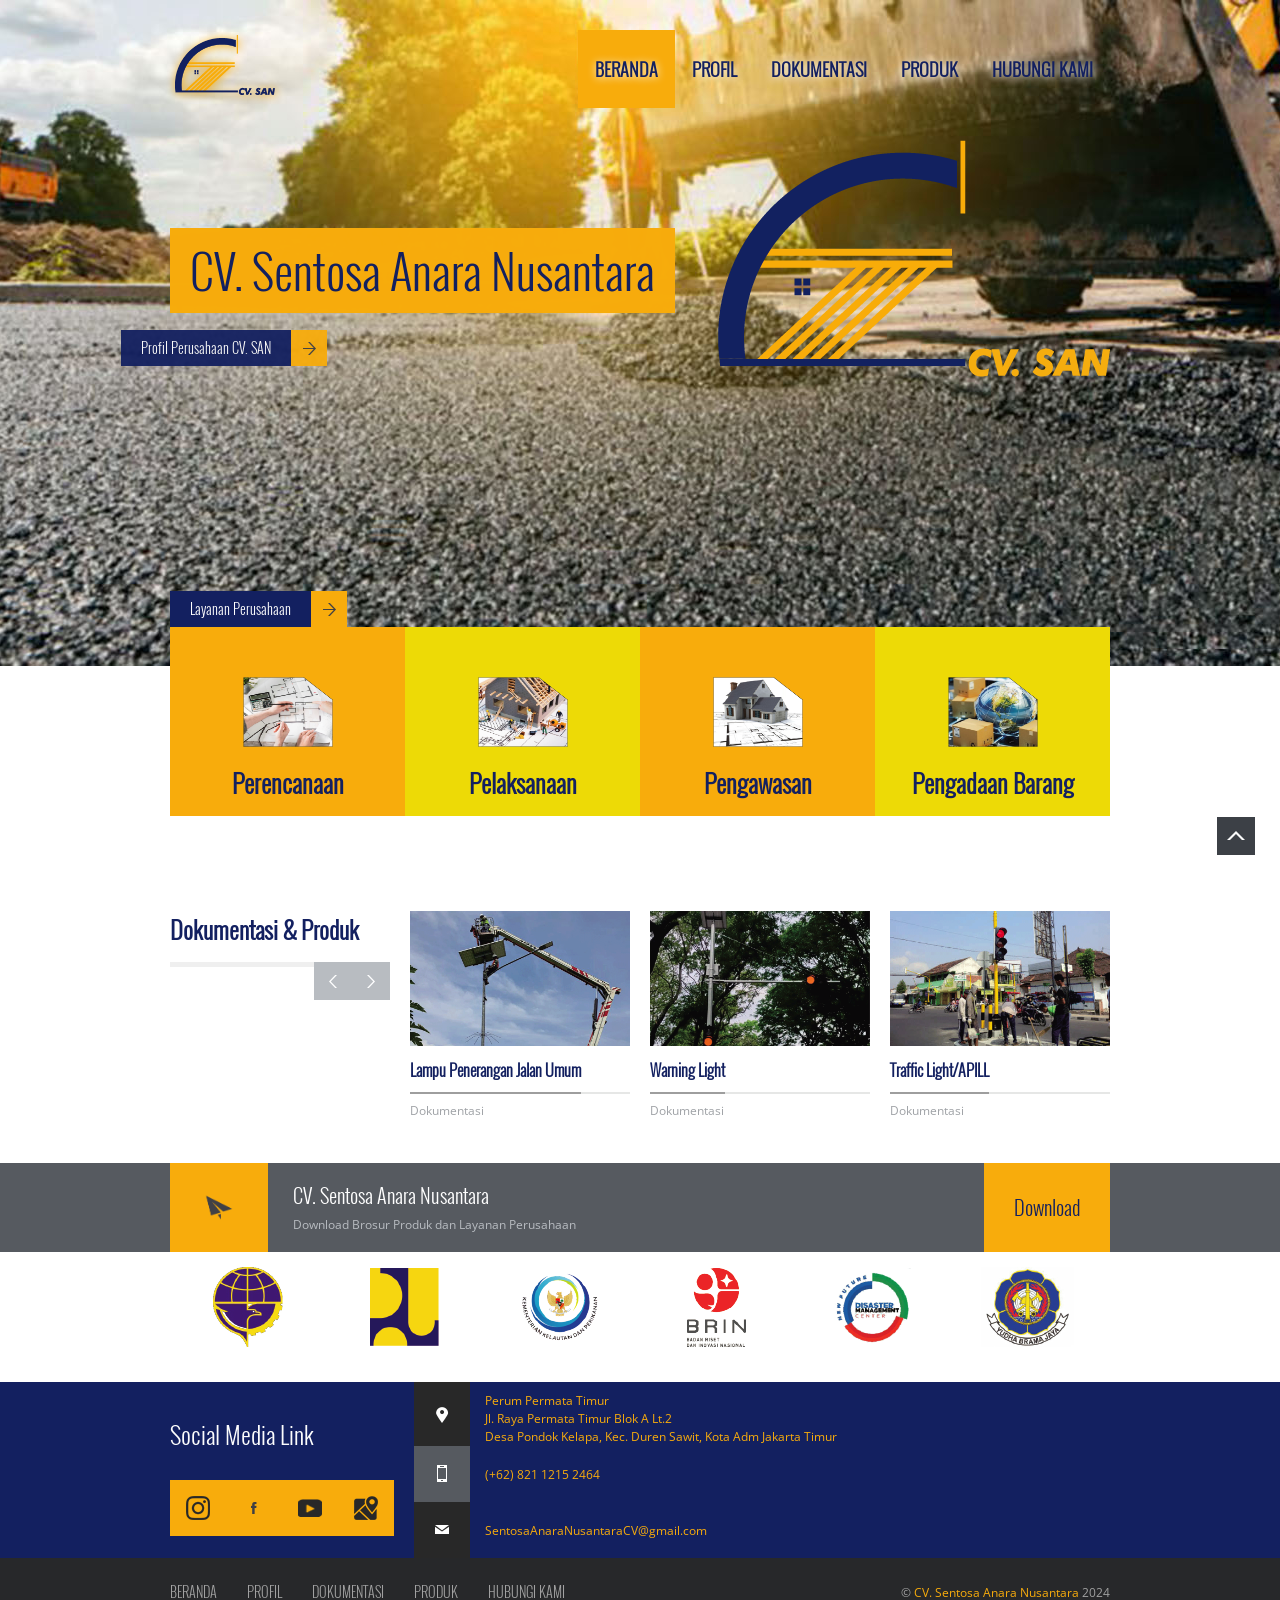
==== commit 6777b7b9: "update rekan" ====
--- a/index.html
+++ b/index.html
@@ -145,7 +145,7 @@
                 >
                   <div class="container">
                     <div class="sixteen columns contain">
-                      <h2 data-toptitle="35%">CV. Sentosa Anara Nusantara</h2>
+                      <h2 class="links-top" data-toptitle="35%">CV. Sentosa Anara Nusantara</h2>
                       <div class="links" data-bottomlinks="45%">
                         <a
                           class="button medium r-m-plus r-m-full"
@@ -173,7 +173,7 @@
                 >
                   <div class="container">
                     <div class="sixteen columns contain">
-                      <h2 data-toptitle="35%">Dokumentasi</h2>
+                      <h2 class="links-top" data-toptitle="35%">Dokumentasi</h2>
                       <div class="links" data-bottomlinks="45%">
                         <a
                           class="button medium r-m-plus r-m-full"
@@ -194,7 +194,7 @@
                 >
                   <div class="container">
                     <div class="sixteen columns contain">
-                      <h2 data-toptitle="35%">Produk</h2>
+                      <h2 class="links-top" data-toptitle="35%">Produk</h2>
                       <div class="links" data-bottomlinks="45%">
                         <a
                           class="button medium r-m-plus r-m-full"
--- a/css/style.css
+++ b/css/style.css
@@ -1,266 +1,283 @@
- /* GLOBAL STYLES
+/* GLOBAL STYLES
  ===================================================================*/
 
-@import url('reset.css');
-@import url('font-awesome.min.css');
-@import url('font-oswald.css');
+@import url("reset.css");
+@import url("font-awesome.min.css");
+@import url("font-oswald.css");
 @import url(http://fonts.googleapis.com/css?family=Open+Sans:300italic,400italic,700italic,400,700,300);
 
 img {
-	border: 0 none;
-	max-width: 100%;
-	width: auto; /*IE8*/
-	vertical-align: top;
+  border: 0 none;
+  max-width: 100%;
+  width: auto; /*IE8*/
+  vertical-align: top;
 }
 .jcarousel iframe {
-	display:block;
+  display: block;
 }
 
 body {
-	font-size: 12px;
-	line-height: 18px;
-	color: #7e8082;
-	font-family: 'Open Sans', Arial, Helvetica, sans-serif;
-	font-weight: normal;
-	background-color: #fff;
-	-webkit-font-smoothing: antialiased !important;
-	-webkit-text-size-adjust: 100% !important;
+  font-size: 12px;
+  line-height: 18px;
+  color: #7e8082;
+  font-family: "Open Sans", Arial, Helvetica, sans-serif;
+  font-weight: normal;
+  background-color: #fff;
+  -webkit-font-smoothing: antialiased !important;
+  -webkit-text-size-adjust: 100% !important;
 }
 #wrap.boxed {
-    background: none repeat scroll 0 0 #FFFFFF;
+  background: none repeat scroll 0 0 #ffffff;
 }
 .grey-bg {
-	background-color:#fff;
+  background-color: #fff;
 }
 .dark-grey-bg {
-	background-color:#565a60;
+  background-color: #565a60;
 }
 .light-grey-bg {
-	background-color:#efefef;
+  background-color: #efefef;
 }
 .bold {
-	font-weight:bold;
-}
-::selection
-{
-	color: #132060;
-	background-color: #F8AC0C;
-}
-::-moz-selection  
-{
-	color: #132060;
-	background-color: #F8AC0C;
+  font-weight: bold;
+}
+::selection {
+  color: #132060;
+  background-color: #f8ac0c;
+}
+::-moz-selection {
+  color: #132060;
+  background-color: #f8ac0c;
 }
 .bw-wrapper canvas {
-	cursor:pointer;
+  cursor: pointer;
 }
 
 /* HEADER
 ================================================== */
 #header {
-
 }
 .header-logo-container {
-	float:left;
-	/* background-color: #fff; */
+  float: left;
+  /* background-color: #fff; */
 }
 .header-container-right {
-	float:right;
+  float: right;
 }
 .social-links-container {
-	float:right;	
+  float: right;
 }
 .header-rr-container {
-	margin-bottom: 5px;
-    margin-top: 22px;
+  margin-bottom: 5px;
+  margin-top: 22px;
 }
 .header-position {
-	position:absolute;
-	z-index:99999;
-
+  position: absolute;
+  z-index: 99999;
 }
 
 /******SOCIAL LINKS******/
 ul.social-links {
-	margin: 0;
-	padding:0;
+  margin: 0;
+  padding: 0;
 }
 ul.social-links li {
-    list-style: none outside none;
-	float:left;
-}
-.youtube-link, .ig-link, .gmap-link, .facebook-link, .skype-link, .twitter-link, .flickr-link, .vimeo-link, .dribbble-link, .linkedin-link, .rss-link, .googleplus-link, .pintrest-link  {
-	height:56px;
-	width:56px;
-	display:block;
-	background-color:#F8AC0C;
-	background-repeat: no-repeat;
-	background-position: center center;
-	transition:all 0.3s; 
-	-webkit-transition: all 0.3s; 
-	-o-transition: all 0.3s; 
-	-moz-transition: all 0.3s; 
-	-ms-transition: all 0.3s;
-}
-.youtube-link:hover, .ig-link:hover, .gmap-link:hover, .facebook-link:hover, .skype-link:hover, .twitter-link:hover, .flickr-link:hover, .vimeo-link:hover, .dribbble-link:hover, .linkedin-link:hover, .rss-link:hover, .googleplus-link:hover, .pintrest-link:hover {
-	background-color:#2f343a;
+  list-style: none outside none;
+  float: left;
+}
+.youtube-link,
+.ig-link,
+.gmap-link,
+.facebook-link,
+.skype-link,
+.twitter-link,
+.flickr-link,
+.vimeo-link,
+.dribbble-link,
+.linkedin-link,
+.rss-link,
+.googleplus-link,
+.pintrest-link {
+  height: 56px;
+  width: 56px;
+  display: block;
+  background-color: #f8ac0c;
+  background-repeat: no-repeat;
+  background-position: center center;
+  transition: all 0.3s;
+  -webkit-transition: all 0.3s;
+  -o-transition: all 0.3s;
+  -moz-transition: all 0.3s;
+  -ms-transition: all 0.3s;
+}
+.youtube-link:hover,
+.ig-link:hover,
+.gmap-link:hover,
+.facebook-link:hover,
+.skype-link:hover,
+.twitter-link:hover,
+.flickr-link:hover,
+.vimeo-link:hover,
+.dribbble-link:hover,
+.linkedin-link:hover,
+.rss-link:hover,
+.googleplus-link:hover,
+.pintrest-link:hover {
+  background-color: #2f343a;
 }
 .facebook-link {
-	background-image: url(../images/social/facebook.png);
+  background-image: url(../images/social/facebook.png);
 }
 .youtube-link {
-	background-image: url(../images/social/youtube.png);
+  background-image: url(../images/social/youtube.png);
 }
 .youtube-link:hover {
-	background-image: url(../images/social/youtube-hover.png);;
+  background-image: url(../images/social/youtube-hover.png);
 }
 .gmap-link {
-	background-image: url(../images/social/gmap.png);
+  background-image: url(../images/social/gmap.png);
 }
 .gmap-link:hover {
-	background-image: url(../images/social/gmap-hover.png);;
+  background-image: url(../images/social/gmap-hover.png);
 }
 .ig-link {
-	background-image: url(../images/social/ig.png);
+  background-image: url(../images/social/ig.png);
 }
 .ig-link:hover {
-	background-image: url(../images/social/ig-hover.png);;
+  background-image: url(../images/social/ig-hover.png);
 }
 .skype-link {
-	background-image: url(../images/social/skype.png);	
+  background-image: url(../images/social/skype.png);
 }
 .twitter-link {
-	background-image: url(../images/social/twitter.png);
+  background-image: url(../images/social/twitter.png);
 }
 .flickr-link {
-	background-image: url(../images/social/flickr.png);
+  background-image: url(../images/social/flickr.png);
 }
 .vimeo-link {
-	background-image: url(../images/social/vimeo.png);
+  background-image: url(../images/social/vimeo.png);
 }
 .dribbble-link {
-	background-image: url(../images/social/dribbble.png);
+  background-image: url(../images/social/dribbble.png);
 }
 .linkedin-link {
-	background-image: url(../images/social/linkedin.png);	
+  background-image: url(../images/social/linkedin.png);
 }
 .rss-link {
-	background-image: url(../images/social/rss.png);
+  background-image: url(../images/social/rss.png);
 }
 .googleplus-link {
-	background-image: url(../images/social/googleplus.png);
+  background-image: url(../images/social/googleplus.png);
 }
 .pintrest-link {
-	background-image: url(../images/social/pintrest.png);
+  background-image: url(../images/social/pintrest.png);
 }
 .facebook-link:hover {
-	background-image: url(../images/social/facebook-hover.png);
+  background-image: url(../images/social/facebook-hover.png);
 }
 .skype-link:hover {
-	background-image: url(../images/social/skype-hover.png);	
+  background-image: url(../images/social/skype-hover.png);
 }
 .twitter-link:hover {
-	background-image: url(../images/social/twitter-hover.png);
+  background-image: url(../images/social/twitter-hover.png);
 }
 .flickr-link:hover {
-	background-image: url(../images/social/flickr-hover.png);
+  background-image: url(../images/social/flickr-hover.png);
 }
 .vimeo-link:hover {
-	background-image: url(../images/social/vimeo-hover.png);
+  background-image: url(../images/social/vimeo-hover.png);
 }
 .dribbble-link:hover {
-	background-image: url(../images/social/dribbble-hover.png);
+  background-image: url(../images/social/dribbble-hover.png);
 }
 .linkedin-link:hover {
-	background-image: url(../images/social/linkedin-hover.png);	
+  background-image: url(../images/social/linkedin-hover.png);
 }
 .rss-link:hover {
-	background-image: url(../images/social/rss-hover.png);
+  background-image: url(../images/social/rss-hover.png);
 }
 .googleplus-link:hover {
-	background-image: url(../images/social/googleplus-hover.png);
+  background-image: url(../images/social/googleplus-hover.png);
 }
 .pintrest-link:hover {
-	background-image: url(../images/social/pintrest-hover.png);
-}
-
+  background-image: url(../images/social/pintrest-hover.png);
+}
 
 /* SEARCH
 ================================================== */
 .search-title {
-	float:left;
-	background-color:#2f343a;
-	font-family: 'OswaldLight',Arial,Helvetica,sans-serif;
-	color:#fff;
-	padding:10px 15px;
-}
-.search-container{
-    float: right;
+  float: left;
+  background-color: #2f343a;
+  font-family: "OswaldLight", Arial, Helvetica, sans-serif;
+  color: #fff;
+  padding: 10px 15px;
+}
+.search-container {
+  float: right;
 }
 .search-text {
-	border: none !important;
-	color: #c1c1c1 !important;
-	display: block !important;
-	float: left !important;
-	margin: 0 !important;
-	font-style: normal !important;
-	padding: 9px 10px !important;
-	background-attachment: scroll;
-	background-color: #565a60;
-	background-image: none;
-	background-repeat: repeat;
-	background-position: 0 0;
-	width: 100px;
-	height: 56px;
-	font-family: 'OswaldLight', Arial, Helvetica, sans-serif;
-	
+  border: none !important;
+  color: #c1c1c1 !important;
+  display: block !important;
+  float: left !important;
+  margin: 0 !important;
+  font-style: normal !important;
+  padding: 9px 10px !important;
+  background-attachment: scroll;
+  background-color: #565a60;
+  background-image: none;
+  background-repeat: repeat;
+  background-position: 0 0;
+  width: 100px;
+  height: 56px;
+  font-family: "OswaldLight", Arial, Helvetica, sans-serif;
 }
 .search-submit {
-	margin: 0;
-	padding: 0;
-	width: 38px;/*32*/
-	height: 74px;
-	border: medium none;
-	background-image: url(../images/search-submit.png);
-	background-repeat: no-repeat;
-	background-position: center center;
-	transition: all 0.3s;
-	-webkit-transition: all 0.3s;
-	-o-transition: all 0.3s;
-	-moz-transition: all 0.3s;
-	-ms-transition: all 0.3s;
-	background-attachment: scroll;
-	background-color: #565a60;
+  margin: 0;
+  padding: 0;
+  width: 38px; /*32*/
+  height: 74px;
+  border: medium none;
+  background-image: url(../images/search-submit.png);
+  background-repeat: no-repeat;
+  background-position: center center;
+  transition: all 0.3s;
+  -webkit-transition: all 0.3s;
+  -o-transition: all 0.3s;
+  -moz-transition: all 0.3s;
+  -ms-transition: all 0.3s;
+  background-attachment: scroll;
+  background-color: #565a60;
 }
 .search-submit:hover {
-	background-color: #F8AC0C;
-	cursor:pointer;
-	background-image: url(../images/search-submit-hover.png);
-	background-repeat: no-repeat;
-	background-position: center center;
-		transition: all 0.3s;
-	-webkit-transition: all 0.3s;
-	-o-transition: all 0.3s;
-	-moz-transition: all 0.3s;
-	-ms-transition: all 0.3s;
+  background-color: #f8ac0c;
+  cursor: pointer;
+  background-image: url(../images/search-submit-hover.png);
+  background-repeat: no-repeat;
+  background-position: center center;
+  transition: all 0.3s;
+  -webkit-transition: all 0.3s;
+  -o-transition: all 0.3s;
+  -moz-transition: all 0.3s;
+  -ms-transition: all 0.3s;
 }
 .search-form {
-	height:38px;
-	margin-left:15px;
+  height: 38px;
+  margin-left: 15px;
 }
 .header-container {
-	/* background-color: #fff;	 */
-}
-
+  /* background-color: #fff;	 */
+}
 
 /* LOGO
 ================================================== */
 .logo-footer-container {
-	background-color:#565a60;
-}
-.logo-footer-container a{
-	margin:0;
-	padding: 55px 50px;
+  background-color: #565a60;
+}
+.logo-footer-container a {
+  margin: 0;
+  padding: 55px 50px;
 }
 /*.logo {
 	width: 100px;
@@ -272,3635 +289,3666 @@
 }*/
 
 .logo {
-    width: 100px;
-    height: 64px;
-    margin-left: 5px;
-    margin-top: 5px;
-    margin-bottom: 5px;
-    display: block;
+  width: 100px;
+  height: 64px;
+  margin-left: 5px;
+  margin-top: 5px;
+  margin-bottom: 5px;
+  display: block;
 }
 
 .logo img {
-	filter: drop-shadow(1px 1px 5px #F8AC0C);
+  filter: drop-shadow(1px 1px 5px #f8ac0c);
 }
 
 /* MAIN MENU
 ================================================== */
 .header-rl-container {
-	width:771px;
+  width: 771px;
 }
 #main-nav {
-	float:left;
+  float: left;
 }
 nav#main-nav select {
-	display:none; /* for mobile */
+  display: none; /* for mobile */
 }
 #main-nav ul {
-	margin: 0;
-	padding: 0;
+  margin: 0;
+  padding: 0;
 }
 #main-nav li {
-    float: left;
-    list-style: none outside none;
-    margin: 0;
+  float: left;
+  list-style: none outside none;
+  margin: 0;
 }
 #main-nav ul li li:first-child {
-	border-top:none;
+  border-top: none;
 }
 #main-nav .current > a {
-	color:#132060;
-	/* background-color:#F8AC0C; */
-	background-color:rgb(248, 172, 12,1);
-}
-#main-nav .current li.current a, #main-nav .current li.current li.current a {
-	color: #fff !important;
-	margin-top:0;
-	border-top: none;
-	padding-top:12px;
-	background-color: #8a8d91 !important;
-	
+  color: #132060;
+  /* background-color:#F8AC0C; */
+  background-color: rgb(248, 172, 12, 1);
+}
+#main-nav .current li.current a,
+#main-nav .current li.current li.current a {
+  color: #fff !important;
+  margin-top: 0;
+  border-top: none;
+  padding-top: 12px;
+  background-color: #8a8d91 !important;
 }
 #main-nav a:hover {
-	text-shadow: none;
-	color:#132060;
-	background-color:#F8AC0C;
+  text-shadow: none;
+  color: #132060;
+  background-color: #f8ac0c;
 }
 #main-nav a {
-	color: #132060;
-	display: block;
-	font-size: 18px;
-	font-weight: bold;
-	/* text-shadow: 1px 1px 2px rgba(248, 172, 12, 1);
+  color: #132060;
+  display: block;
+  font-size: 18px;
+  font-weight: bold;
+  /* text-shadow: 1px 1px 2px rgba(248, 172, 12, 1);
 	text-shadow: 1px 1px 2px rgba(255, 255, 255, 1); */
-	text-shadow: 0px 1px 8px rgba(255, 255, 255, 1);
-	position: relative;
-	text-decoration: none;
-	transition: all 0.3s;
-	-webkit-transition: all 0.3s;
-	-o-transition: all 0.3s;
-	-moz-transition: all 0.3s;
-	-ms-transition: all 0.3s;
-	padding-top: 30px;
-	padding-bottom: 0px;
+  text-shadow: 0px 1px 8px rgba(255, 255, 255, 1);
+  position: relative;
+  text-decoration: none;
+  transition: all 0.3s;
+  -webkit-transition: all 0.3s;
+  -o-transition: all 0.3s;
+  -moz-transition: all 0.3s;
+  -ms-transition: all 0.3s;
+  padding-top: 30px;
+  padding-bottom: 0px;
 }
 .sf-menu li > a {
-	padding-bottom:30px !important;
-	text-transform: uppercase;
-	padding-right:17px ;
-	padding-left: 17px ;
-	font-family: 'OswaldLight', Arial, Helvetica, sans-serif;
+  padding-bottom: 30px !important;
+  text-transform: uppercase;
+  padding-right: 17px;
+  padding-left: 17px;
+  font-family: "OswaldLight", Arial, Helvetica, sans-serif;
 }
 #main-nav ul.sf-menu li ul {
-/*border-right: 1px solid #fff;
+  /*border-right: 1px solid #fff;
 border-bottom: 1px solid #fff;*/
-/*box-shadow: 0px 2px 0px 5px rgba(0,0,0, 0.3);*/
-/*border-right:3px solid #132060;
+  /*box-shadow: 0px 2px 0px 5px rgba(0,0,0, 0.3);*/
+  /*border-right:3px solid #132060;
 border-left:3px solid #132060;
 border-bottom:3px solid #132060;
 box-sizing: border-box !important;*/
- 
 }
 
 .profil p {
-	font-size: 16px;
-	line-height: 28px;
-	color: #333;
+  font-size: 16px;
+  line-height: 28px;
+  color: #333;
 }
 
 .legalitas p {
-	color: #343231 !important;
-    font-size: 14px;
-	font-weight: bold;
+  color: #343231 !important;
+  font-size: 14px;
+  font-weight: bold;
 }
 
 /*** ESSENTIAL STYLES ***/
-.sf-menu, .sf-menu * {
-	margin: 0;
-	padding: 0;
-	list-style:	none;
+.sf-menu,
+.sf-menu * {
+  margin: 0;
+  padding: 0;
+  list-style: none;
 }
 .sf-menu {
-	line-height: 1.0;
+  line-height: 1;
 }
 .sf-menu ul {
-	position: absolute;
-	top: -999em;
-	margin-top: 0px !important;
+  position: absolute;
+  top: -999em;
+  margin-top: 0px !important;
 }
 #main-nav ul.sf-menu li:first-child ul {
-	margin-left: 0px !important;
+  margin-left: 0px !important;
 }
 .sf-menu ul ul {
-	margin: 0 !important;
+  margin: 0 !important;
 }
 .sf-menu ul li {
-	width: 150px;
+  width: 150px;
 }
 .sf-menu li:hover {
-	visibility: inherit; /* fixes IE7 'sticky bug' */
+  visibility: inherit; /* fixes IE7 'sticky bug' */
 }
 .sf-menu li {
-	float: left;
-	position: relative;
+  float: left;
+  position: relative;
 }
 .sf-menu a {
-	display: block;
-	position: relative;
+  display: block;
+  position: relative;
 }
 .sf-menu li:hover ul,
 .sf-menu li.sfHover ul {
-	left: 0px;
-	top: /*5.5em*/74px; /* match top ul list item height */
-	z-index: 99;
-	text-shadow:none;
+  left: 0px;
+  top: /*5.5em*/ 74px; /* match top ul list item height */
+  z-index: 99;
+  text-shadow: none;
 }
 ul.sf-menu li:hover li ul,
 ul.sf-menu li.sfHover li ul {
-	top: -999em;
+  top: -999em;
 }
 ul.sf-menu li li:hover ul,
 ul.sf-menu li li.sfHover ul {
-	left: 150px  !important; /* match ul width */
-	top: 0;
+  left: 150px !important; /* match ul width */
+  top: 0;
 }
 ul.sf-menu li li:hover li ul,
 ul.sf-menu li li.sfHover li ul {
-	top: -999em;
+  top: -999em;
 }
 ul.sf-menu li li li:hover ul,
 ul.sf-menu li li li.sfHover ul {
-	left: 100em; /* match ul width */
-	top: 0;
-}
-.sf-menu li li  {
-	margin: 0 !important;
-	background-color: #535961;
-}
-#main-nav .current li.current li a{
-    background-color: #535961;
-    color: #fff;
+  left: 100em; /* match ul width */
+  top: 0;
+}
+.sf-menu li li {
+  margin: 0 !important;
+  background-color: #535961;
+}
+#main-nav .current li.current li a {
+  background-color: #535961;
+  color: #fff;
 }
 .sf-menu li li a {
-	font-family: 'Open Sans', Arial, Helvetica, sans-serif;
-	text-transform: none !important;
-	text-shadow: none !important;
-	font-size: 12px !important;
-	padding-left:15px !important;
-	padding-top: 15px !important;
-	padding-bottom: 15px !important;
-	margin-right:0px !important;
-	margin-left: 0px !important;
-	color:#fff !important; /*14*/
-}
-.sf-menu li li a:hover{
-	color: #132060 !important;
-	background: #F8AC0C !important;
+  font-family: "Open Sans", Arial, Helvetica, sans-serif;
+  text-transform: none !important;
+  text-shadow: none !important;
+  font-size: 12px !important;
+  padding-left: 15px !important;
+  padding-top: 15px !important;
+  padding-bottom: 15px !important;
+  margin-right: 0px !important;
+  margin-left: 0px !important;
+  color: #fff !important; /*14*/
+}
+.sf-menu li li a:hover {
+  color: #132060 !important;
+  background: #f8ac0c !important;
 }
 
 /* 3 BLOCKS (ver. 1) 
 ================================================= */
 .block-0-content-container {
-	height:252px;
-	background-color:#fff;
-	position:relative;
-	
-		transition: all 0.3s;
-	-webkit-transition: all 0.3s;
-	-o-transition: all 0.3s;
-	-moz-transition: all 0.3s;
-	-ms-transition: all 0.3s;
+  height: 252px;
+  background-color: #fff;
+  position: relative;
+
+  transition: all 0.3s;
+  -webkit-transition: all 0.3s;
+  -o-transition: all 0.3s;
+  -moz-transition: all 0.3s;
+  -ms-transition: all 0.3s;
 }
 .block-1-content-container {
-	background-color:#F8AC0C;
-	
-		transition: all 0.3s;
-	-webkit-transition: all 0.3s;
-	-o-transition: all 0.3s;
-	-moz-transition: all 0.3s;
-	-ms-transition: all 0.3s;
+  background-color: #f8ac0c;
+
+  transition: all 0.3s;
+  -webkit-transition: all 0.3s;
+  -o-transition: all 0.3s;
+  -moz-transition: all 0.3s;
+  -ms-transition: all 0.3s;
 }
 .block-2-content-container {
-	background-color:#edda06;
-	
-		transition: all 0.3s;
-	-webkit-transition: all 0.3s;
-	-o-transition: all 0.3s;
-	-moz-transition: all 0.3s;
-	-ms-transition: all 0.3s;
+  background-color: #edda06;
+
+  transition: all 0.3s;
+  -webkit-transition: all 0.3s;
+  -o-transition: all 0.3s;
+  -moz-transition: all 0.3s;
+  -ms-transition: all 0.3s;
 }
 .block-3-content-container {
-	background-color:#F8AC0C;
-	
-		transition: all 0.3s;
-	-webkit-transition: all 0.3s;
-	-o-transition: all 0.3s;
-	-moz-transition: all 0.3s;
-	-ms-transition: all 0.3s;
-}
-.block-1-content-container:hover, .block-2-content-container:hover, .block-3-content-container:hover {
-	background-color:#fff;
-	transition: all 0.3s;
-	-webkit-transition: all 0.3s;
-	-o-transition: all 0.3s;
-	-moz-transition: all 0.3s;
-	-ms-transition: all 0.3s;
+  background-color: #f8ac0c;
+
+  transition: all 0.3s;
+  -webkit-transition: all 0.3s;
+  -o-transition: all 0.3s;
+  -moz-transition: all 0.3s;
+  -ms-transition: all 0.3s;
+}
+.block-1-content-container:hover,
+.block-2-content-container:hover,
+.block-3-content-container:hover {
+  background-color: #fff;
+  transition: all 0.3s;
+  -webkit-transition: all 0.3s;
+  -o-transition: all 0.3s;
+  -moz-transition: all 0.3s;
+  -ms-transition: all 0.3s;
 }
 .title-block-text {
-    border-bottom: 5px solid #EFEFEF;
-    color: #132060;
-    font-family: 'OswaldLight',Arial,Helvetica,sans-serif;
-    font-size: 24px;
-    line-height: 36px;
-    padding-bottom: 15px;
+  border-bottom: 5px solid #efefef;
+  color: #132060;
+  font-family: "OswaldLight", Arial, Helvetica, sans-serif;
+  font-size: 24px;
+  line-height: 36px;
+  padding-bottom: 15px;
 }
 .block-text {
-	margin:25px;
-	margin-top: 0;
-    padding-bottom: 15px;
-    padding-top: 25px;
-	font-family: 'OswaldLight',Arial,Helvetica,sans-serif;
-	font-size:24px;
-	line-height:36px;
-	color:#132060;
-	border-bottom: 5px solid #efefef;
+  margin: 25px;
+  margin-top: 0;
+  padding-bottom: 15px;
+  padding-top: 25px;
+  font-family: "OswaldLight", Arial, Helvetica, sans-serif;
+  font-size: 24px;
+  line-height: 36px;
+  color: #132060;
+  border-bottom: 5px solid #efefef;
 }
 .block-r-m-container {
-	position:absolute;
-	bottom:0;
-	right:0;
-}
-.ca-icon{
-    text-align: center;
-    -webkit-transition: all 300ms linear;
-    -moz-transition: all 300ms linear;
-    -o-transition: all 300ms linear;
-    -ms-transition: all 300ms linear;
-    transition: all 300ms linear;
-}
-.ca-icon img{
-    padding-bottom: 25px;
-    padding-top: 50px;
-    height: 70px;
-	width:90px;	
-	
-	-webkit-transition: all 300ms linear;
-    -moz-transition: all 300ms linear;
-    -o-transition: all 300ms linear;
-    -ms-transition: all 300ms linear;
-    transition: all 300ms linear;
-}
-.ca-main{
-	color: #132060;
-    font-family: 'OswaldLight',Arial,Helvetica,sans-serif;
-    font-size: 25px;
-    font-weight: bold;
-    line-height: 22px;
- 	margin-bottom: 22px;
-    /* margin-top: 18px; */
-
-    text-align: center;
-    -webkit-transition: all 300ms linear;
-    -moz-transition: all 300ms linear;
-    -o-transition: all 300ms linear;
-    -ms-transition: all 300ms linear;
-    transition: all 300ms linear;
-}
-.ca-sub{
-	padding-left: 20px;
-    padding-right: 20px;
-	padding-bottom: 17px;
-	margin-bottom:0;
-	color: #132060;
-    font-size: 12px;
-    line-height: 18px;
-    text-align:center;
-
-    -webkit-transition: all 200ms linear;
-    -moz-transition: all 200ms linear;
-    -o-transition: all 200ms linear;
-    -ms-transition: all 200ms linear;
-    transition: all 200ms linear;
-}
-.ca-menu:hover .ca-icon img{
-	
-	-moz-transform: scale(1.2); 
-    -ms-transform: scale(1.2); 
-    -webkit-transform: scale(1.2); 
-    -o-transform: scale(1.2); 
-    transform: scale(1.2);
-	
-	 -webkit-transition: all 200ms linear;
-    -moz-transition: all 200ms linear;
-    -o-transition: all 200ms linear;
-    -ms-transition: all 200ms linear;
-    transition: all 200ms linear;
-
-}
-.ca-menu:hover .ca-sub{
-    -webkit-animation: moveFromBottom 500ms ease;
-    -moz-animation: moveFromBottom 500ms ease;
-    -ms-animation: moveFromBottom 500ms ease;
-}
-@-webkit-keyframes smallToBig{
-    from {
-        -webkit-transform: scale(0.1);
-    }
-    to {
-        -webkit-transform: scale(1);
-    }
-}
-@-moz-keyframes smallToBig{
-    from {
-        -moz-transform: scale(0.1);
-    }
-    to {
-        -moz-transform: scale(1);
-    }
-}
-@-ms-keyframes smallToBig{
-    from {
-        -ms-transform: scale(0.1);
-    }
-    to {
-        -ms-transform: scale(1);
-    }
+  position: absolute;
+  bottom: 0;
+  right: 0;
+}
+.ca-icon {
+  text-align: center;
+  -webkit-transition: all 300ms linear;
+  -moz-transition: all 300ms linear;
+  -o-transition: all 300ms linear;
+  -ms-transition: all 300ms linear;
+  transition: all 300ms linear;
+}
+.ca-icon img {
+  padding-bottom: 25px;
+  padding-top: 50px;
+  height: 70px;
+  width: 90px;
+
+  -webkit-transition: all 300ms linear;
+  -moz-transition: all 300ms linear;
+  -o-transition: all 300ms linear;
+  -ms-transition: all 300ms linear;
+  transition: all 300ms linear;
+}
+.ca-main {
+  color: #132060;
+  font-family: "OswaldLight", Arial, Helvetica, sans-serif;
+  font-size: 25px;
+  font-weight: bold;
+  line-height: 22px;
+  margin-bottom: 22px;
+  /* margin-top: 18px; */
+
+  text-align: center;
+  -webkit-transition: all 300ms linear;
+  -moz-transition: all 300ms linear;
+  -o-transition: all 300ms linear;
+  -ms-transition: all 300ms linear;
+  transition: all 300ms linear;
+}
+.ca-sub {
+  padding-left: 20px;
+  padding-right: 20px;
+  padding-bottom: 17px;
+  margin-bottom: 0;
+  color: #132060;
+  font-size: 12px;
+  line-height: 18px;
+  text-align: center;
+
+  -webkit-transition: all 200ms linear;
+  -moz-transition: all 200ms linear;
+  -o-transition: all 200ms linear;
+  -ms-transition: all 200ms linear;
+  transition: all 200ms linear;
+}
+.ca-menu:hover .ca-icon img {
+  -moz-transform: scale(1.2);
+  -ms-transform: scale(1.2);
+  -webkit-transform: scale(1.2);
+  -o-transform: scale(1.2);
+  transform: scale(1.2);
+
+  -webkit-transition: all 200ms linear;
+  -moz-transition: all 200ms linear;
+  -o-transition: all 200ms linear;
+  -ms-transition: all 200ms linear;
+  transition: all 200ms linear;
+}
+.ca-menu:hover .ca-sub {
+  -webkit-animation: moveFromBottom 500ms ease;
+  -moz-animation: moveFromBottom 500ms ease;
+  -ms-animation: moveFromBottom 500ms ease;
+}
+@-webkit-keyframes smallToBig {
+  from {
+    -webkit-transform: scale(0.1);
+  }
+  to {
+    -webkit-transform: scale(1);
+  }
+}
+@-moz-keyframes smallToBig {
+  from {
+    -moz-transform: scale(0.1);
+  }
+  to {
+    -moz-transform: scale(1);
+  }
+}
+@-ms-keyframes smallToBig {
+  from {
+    -ms-transform: scale(0.1);
+  }
+  to {
+    -ms-transform: scale(1);
+  }
 }
 
 @-webkit-keyframes moveFromBottom {
-    from {
-        -webkit-transform: translateY(50%);
-		opacity:0;
-    }
-    to {
-        -webkit-transform: translateY(0%);
-		opacity:1;
-    }
+  from {
+    -webkit-transform: translateY(50%);
+    opacity: 0;
+  }
+  to {
+    -webkit-transform: translateY(0%);
+    opacity: 1;
+  }
 }
 @-moz-keyframes moveFromBottom {
-    from {
-        -moz-transform: translateY(50%);
-		opacity:0;
-    }
-    to {
-        -moz-transform: translateY(0%);
-		opacity:1;
-    }
+  from {
+    -moz-transform: translateY(50%);
+    opacity: 0;
+  }
+  to {
+    -moz-transform: translateY(0%);
+    opacity: 1;
+  }
 }
 @-ms-keyframes moveFromBottom {
-    from {
-        -ms-transform: translateY(50%);
-		opacity:0;
-    }
-    to {
-        -ms-transform: translateY(0%);
-		opacity:1;
-    }
+  from {
+    -ms-transform: translateY(50%);
+    opacity: 0;
+  }
+  to {
+    -ms-transform: translateY(0%);
+    opacity: 1;
+  }
 }
 
 /* 3 BLOCKS (ver. 1) - black
 ================================================== */
 .block-black-text {
-	background-color:#F8AC0C;
+  background-color: #f8ac0c;
 }
 .block-black {
-	background-color:#132060 !important;
-}
-.block-black-text .block-text{
-	border-bottom: 5px solid #132060;
+  background-color: #132060 !important;
+}
+.block-black-text .block-text {
+  border-bottom: 5px solid #132060;
 }
 .block-black .ca-icon {
-    background-color: #565a60;
+  background-color: #565a60;
 }
 .block-black .ca-main {
-	color:#fff;
+  color: #fff;
 }
 .block-black .ca-sub {
-    color: #b0afaf;
+  color: #b0afaf;
 }
 .block-black .ca-icon img {
-    padding-bottom: 37px;
-    padding-top: 38px;
-}
-.block-black.block-1-content-container:hover, .block-black.block-2-content-container:hover, .block-black.block-3-content-container:hover {
-    background-color: #565a60;
+  padding-bottom: 37px;
+  padding-top: 38px;
+}
+.block-black.block-1-content-container:hover,
+.block-black.block-2-content-container:hover,
+.block-black.block-3-content-container:hover {
+  background-color: #565a60;
 }
 
 /* 3 BLOCKS (3 ver) 
 ================================================== */
 .content-container-black {
-	background-color: #132060;
+  background-color: #132060;
 }
 
 .content-container-black .ca-icon {
-    background-color: #fff;
-	padding-bottom: 25px;
+  background-color: #fff;
+  padding-bottom: 25px;
 }
 .content-container-black .ca-main {
-	color:#fff;
+  color: #fff;
 }
 .content-container-black .ca-sub {
-    color: #B0AFAF;
+  color: #b0afaf;
 }
 
 /* 3 BLOCKS (2 ver)
 ================================================== */
 .block-testimonials .carousel-navi {
-    bottom: 0px;
+  bottom: 0px;
 }
 .block2-a {
-	display:block;
+  display: block;
 }
 .block2-a:hover .box2-img-container {
-	background-color:#fff;
-		-webkit-transform: scale(1.2);
-	-moz-transform: scale(1.2);
-	-o-transform: scale(1.2);
-	-ms-transform: scale(1.2);
-	transform: scale(1.2);	
-	
-	transition: all 0.3s;
-	-webkit-transition: all 0.3s;
-	-o-transition: all 0.3s;
-	-moz-transition: all 0.3s;
-	-ms-transition: all 0.3s;
+  background-color: #fff;
+  -webkit-transform: scale(1.2);
+  -moz-transform: scale(1.2);
+  -o-transform: scale(1.2);
+  -ms-transform: scale(1.2);
+  transform: scale(1.2);
+
+  transition: all 0.3s;
+  -webkit-transition: all 0.3s;
+  -o-transition: all 0.3s;
+  -moz-transition: all 0.3s;
+  -ms-transition: all 0.3s;
 }
 .box2-img-container {
-	float:left;
-	background-color:#F8AC0C;
-	
-	transition: all 0.3s;
-	-webkit-transition: all 0.3s;
-	-o-transition: all 0.3s;
-	-moz-transition: all 0.3s;
-	-ms-transition: all 0.3s;
+  float: left;
+  background-color: #f8ac0c;
+
+  transition: all 0.3s;
+  -webkit-transition: all 0.3s;
+  -o-transition: all 0.3s;
+  -moz-transition: all 0.3s;
+  -ms-transition: all 0.3s;
 }
 .box2-img-container img {
-	height: 30px;
-	width:40px;
-	padding-top: 33px;
-	padding-right: 27px;
-	padding-bottom: 33px;
-	padding-left: 27px;
+  height: 30px;
+  width: 40px;
+  padding-top: 33px;
+  padding-right: 27px;
+  padding-bottom: 33px;
+  padding-left: 27px;
 }
 .box2-text-container h3 {
-	color: #535961;
-	font-family: 'OswaldLight', Arial, Helvetica, sans-serif;
-	font-size: 20px;
-	line-height: 22px;
-	padding: 37px 20px 0px 115px;
+  color: #535961;
+  font-family: "OswaldLight", Arial, Helvetica, sans-serif;
+  font-size: 20px;
+  line-height: 22px;
+  padding: 37px 20px 0px 115px;
 }
 .box2-text-container h5 {
-	color:#7e8082;
-	font-size:12px;
-	line-height:18px;
+  color: #7e8082;
+  font-size: 12px;
+  line-height: 18px;
 }
 .block2-a:hover .box2-img-container-inv {
-	background-color:#F8AC0C;
-	
-	transition: all 0.3s !important;
-	-webkit-transition: all 0.3s !important;
-	-o-transition: all 0.3s !important;
-	-moz-transition: all 0.3s !important;
-	-ms-transition: all 0.3s !important;
+  background-color: #f8ac0c;
+
+  transition: all 0.3s !important;
+  -webkit-transition: all 0.3s !important;
+  -o-transition: all 0.3s !important;
+  -moz-transition: all 0.3s !important;
+  -ms-transition: all 0.3s !important;
 }
 .box2-img-container-inv {
-	background-color:#535961;
-	
-	transition: all 0.3s !important;
-	-webkit-transition: all 0.3s !important;
-	-o-transition: all 0.3s !important;
-	-moz-transition: all 0.3s !important;
-	-ms-transition: all 0.3s !important;
+  background-color: #535961;
+
+  transition: all 0.3s !important;
+  -webkit-transition: all 0.3s !important;
+  -o-transition: all 0.3s !important;
+  -moz-transition: all 0.3s !important;
+  -ms-transition: all 0.3s !important;
 }
 
 /* 3 BLOCKS (3 ver)
 ================================================== */
 .block3-a {
-	display:block;
+  display: block;
 }
 .block3-a:hover .box3-img-container {
-	background-color:#fff;
-		-webkit-transform: scale(1.45);
-	-moz-transform: scale(1.45);
-	-o-transform: scale(1.45);
-	-ms-transform: scale(1.45);
-	transform: scale(1.45);	
-	
-	transition: all 0.3s;
-	-webkit-transition: all 0.3s;
-	-o-transition: all 0.3s;
-	-moz-transition: all 0.3s;
-	-ms-transition: all 0.3s;
+  background-color: #fff;
+  -webkit-transform: scale(1.45);
+  -moz-transform: scale(1.45);
+  -o-transform: scale(1.45);
+  -ms-transform: scale(1.45);
+  transform: scale(1.45);
+
+  transition: all 0.3s;
+  -webkit-transition: all 0.3s;
+  -o-transition: all 0.3s;
+  -moz-transition: all 0.3s;
+  -ms-transition: all 0.3s;
 }
 .box3-img-container {
-	float:left;
-	background-color:#F8AC0C;
-	
-	transition: all 0.3s;
-	-webkit-transition: all 0.3s;
-	-o-transition: all 0.3s;
-	-moz-transition: all 0.3s;
-	-ms-transition: all 0.3s;
+  float: left;
+  background-color: #f8ac0c;
+
+  transition: all 0.3s;
+  -webkit-transition: all 0.3s;
+  -o-transition: all 0.3s;
+  -moz-transition: all 0.3s;
+  -ms-transition: all 0.3s;
 }
 .box3-img-container img {
-	height: 30px;
-	width:40px;
-	padding-top: 33px;
-	padding-right: 27px;
-	padding-bottom: 33px;
-	padding-left: 27px;
+  height: 30px;
+  width: 40px;
+  padding-top: 33px;
+  padding-right: 27px;
+  padding-bottom: 33px;
+  padding-left: 27px;
 }
 
 .box3-text-container h3 {
-	color: #535961;
-	font-family: 'OswaldLight', Arial, Helvetica, sans-serif;
-	font-size: 20px;
-	line-height: 22px;
-	padding: 37px 20px 0px 115px;
+  color: #535961;
+  font-family: "OswaldLight", Arial, Helvetica, sans-serif;
+  font-size: 20px;
+  line-height: 22px;
+  padding: 37px 20px 0px 115px;
 }
 .box3-text-container h5 {
-	color:#7e8082;
-	font-size:12px;
-	line-height:18px;
+  color: #7e8082;
+  font-size: 12px;
+  line-height: 18px;
 }
 .block3-a:hover .box3-img-container-inv {
-	background-color:#F8AC0C;
-	
-	transition: all 0.3s !important;
-	-webkit-transition: all 0.3s !important;
-	-o-transition: all 0.3s !important;
-	-moz-transition: all 0.3s !important;
-	-ms-transition: all 0.3s !important;
+  background-color: #f8ac0c;
+
+  transition: all 0.3s !important;
+  -webkit-transition: all 0.3s !important;
+  -o-transition: all 0.3s !important;
+  -moz-transition: all 0.3s !important;
+  -ms-transition: all 0.3s !important;
 }
 .box3-img-container-inv {
-	background-color:#535961;
-	
-	transition: all 0.3s !important;
-	-webkit-transition: all 0.3s !important;
-	-o-transition: all 0.3s !important;
-	-moz-transition: all 0.3s !important;
-	-ms-transition: all 0.3s !important;
+  background-color: #535961;
+
+  transition: all 0.3s !important;
+  -webkit-transition: all 0.3s !important;
+  -o-transition: all 0.3s !important;
+  -moz-transition: all 0.3s !important;
+  -ms-transition: all 0.3s !important;
 }
 .box3-description-container {
-	border-bottom:3px solid #F8AC0C;
+  border-bottom: 3px solid #f8ac0c;
 }
 .box3-description {
-	margin:18px 20px 18px 20px;
-	color:#808080;
-}
-
+  margin: 18px 20px 18px 20px;
+  color: #808080;
+}
 
 /* 3 BLOCKS (5 ver)
 ================================================== */
 .block5-a {
-	display:block;
+  display: block;
 }
 .block5-a:hover .box5-img-container {
-	background-color:#535961;
-	transition: all 0.3s;
-	-webkit-transition: all 0.3s;
-	-o-transition: all 0.3s;
-	-moz-transition: all 0.3s;
-	-ms-transition: all 0.3s;
-}
-.box5-img-container, .box5-img-container-inv {
-	float:left;
-	background-color:#F8AC0C;
-	transition: all 0.3s;
-	-webkit-transition: all 0.3s;
-	-o-transition: all 0.3s;
-	-moz-transition: all 0.3s;
-	-ms-transition: all 0.3s;
-}
-.box5-img-container img, .box5-img-container-inv img {
-	height: 40px;
-	padding-top: 33px;
-	padding-right: 27px;
-	padding-bottom: 33px;
-	padding-left: 27px;
+  background-color: #535961;
+  transition: all 0.3s;
+  -webkit-transition: all 0.3s;
+  -o-transition: all 0.3s;
+  -moz-transition: all 0.3s;
+  -ms-transition: all 0.3s;
+}
+.box5-img-container,
+.box5-img-container-inv {
+  float: left;
+  background-color: #f8ac0c;
+  transition: all 0.3s;
+  -webkit-transition: all 0.3s;
+  -o-transition: all 0.3s;
+  -moz-transition: all 0.3s;
+  -ms-transition: all 0.3s;
+}
+.box5-img-container img,
+.box5-img-container-inv img {
+  height: 40px;
+  padding-top: 33px;
+  padding-right: 27px;
+  padding-bottom: 33px;
+  padding-left: 27px;
 }
 .box5-text-container {
-	padding: 20px 20px 20px 128px;
+  padding: 20px 20px 20px 128px;
 }
 .box5-text-container h3 {
-	color: #535961;
-	font-family: 'OswaldLight', Arial, Helvetica, sans-serif;
-	font-size: 20px;
-	line-height: 22px;
+  color: #535961;
+  font-family: "OswaldLight", Arial, Helvetica, sans-serif;
+  font-size: 20px;
+  line-height: 22px;
 }
 .box5-text-container h5 {
-	color:#7e8082;
-	font-size:12px;
-	line-height:18px;
+  color: #7e8082;
+  font-size: 12px;
+  line-height: 18px;
 }
 .block5-a:hover .box5-img-container-inv {
-	background-color:#F8AC0C;
-	
-	transition: all 0.3s !important;
-	-webkit-transition: all 0.3s !important;
-	-o-transition: all 0.3s !important;
-	-moz-transition: all 0.3s !important;
-	-ms-transition: all 0.3s !important;
+  background-color: #f8ac0c;
+
+  transition: all 0.3s !important;
+  -webkit-transition: all 0.3s !important;
+  -o-transition: all 0.3s !important;
+  -moz-transition: all 0.3s !important;
+  -ms-transition: all 0.3s !important;
 }
 .box5-img-container-inv {
-	background-color:#535961;
-	
-	transition: all 0.3s !important;
-	-webkit-transition: all 0.3s !important;
-	-o-transition: all 0.3s !important;
-	-moz-transition: all 0.3s !important;
-	-ms-transition: all 0.3s !important;
-}
-
+  background-color: #535961;
+
+  transition: all 0.3s !important;
+  -webkit-transition: all 0.3s !important;
+  -o-transition: all 0.3s !important;
+  -moz-transition: all 0.3s !important;
+  -ms-transition: all 0.3s !important;
+}
 
 /* BUY NOW
 ================================================== */
 .buy-img-container {
-	float:left;
-	background-color:#F8AC0C;
-}
-.buy-img-container img{
-	height: 29px;
-
-	padding:30px;
+  float: left;
+  background-color: #f8ac0c;
+}
+.buy-img-container img {
+  height: 29px;
+
+  padding: 30px;
 }
 .buy-text h2 {
-	color:#fff;
-	font-family: 'OswaldLight', Arial, Helvetica, sans-serif;
-	font-size: 20px;
-	line-height: 22px;
+  color: #fff;
+  font-family: "OswaldLight", Arial, Helvetica, sans-serif;
+  font-size: 20px;
+  line-height: 22px;
 }
 .buy-now-slogan {
-	color:#b8bcc1;
-}
-.buy-text-container, .buy-img-container {
-	float:left;	
+  color: #b8bcc1;
+}
+.buy-text-container,
+.buy-img-container {
+  float: left;
 }
 .button-buy-container {
-	float:right;
-}
-.button-buy-container a{
-	display: block;
-	background-color: #F8AC0C;
-	color: #132060;
-	font-family: 'OswaldLight', Arial, Helvetica, sans-serif;
-	font-size: 20px;
-	line-height: 29px;
-	padding:30px ;
-	
-}
-.button-buy-container a:hover{
-	background-color: #2f343a;
-	color:#fff;
+  float: right;
+}
+.button-buy-container a {
+  display: block;
+  background-color: #f8ac0c;
+  color: #132060;
+  font-family: "OswaldLight", Arial, Helvetica, sans-serif;
+  font-size: 20px;
+  line-height: 29px;
+  padding: 30px;
+}
+.button-buy-container a:hover {
+  background-color: #2f343a;
+  color: #fff;
 }
 .buy-text-container {
-	padding: 21px 25px 18px 25px;
+  padding: 21px 25px 18px 25px;
 }
 
 /* NEWSLETTER
 ================================================== */
 .nl-img-container {
-	float:left;
-	background-color:#F8AC0C;
-}
-.nl-img-container img{
-	height: 29px;
-    padding: 26px 25px 25px;
+  float: left;
+  background-color: #f8ac0c;
+}
+.nl-img-container img {
+  height: 29px;
+  padding: 26px 25px 25px;
 }
 .nl-button {
-	margin:0 !important;
-	padding:0;
-	display: block;
-	float:right;
-	background-color: #F8AC0C;
-	color: #132060;
-	font-family: 'OswaldLight', Arial, Helvetica, sans-serif;
-	font-size: 20px;
-	line-height: 30px;
-	padding-right: 30px;
-	padding-left: 30px;
-	padding-bottom: 25px;
-    padding-top: 23px;
-	height:80px;
-	border:none;
-	box-sizing:border-box;
-	-moz-box-sizing:border-box;
+  margin: 0 !important;
+  padding: 0;
+  display: block;
+  float: right;
+  background-color: #f8ac0c;
+  color: #132060;
+  font-family: "OswaldLight", Arial, Helvetica, sans-serif;
+  font-size: 20px;
+  line-height: 30px;
+  padding-right: 30px;
+  padding-left: 30px;
+  padding-bottom: 25px;
+  padding-top: 23px;
+  height: 80px;
+  border: none;
+  box-sizing: border-box;
+  -moz-box-sizing: border-box;
 }
 .nl-button:hover {
-	background-color: #2F343A;
-	color:#fff;
+  background-color: #2f343a;
+  color: #fff;
 }
 .nl-form-part-container {
-    float: left;
-	padding: 15px;
-	background-color: #FFFFFF;
-    border: 1px solid #D1D1D1;
-	border-left:none;
+  float: left;
+  padding: 15px;
+  background-color: #ffffff;
+  border: 1px solid #d1d1d1;
+  border-left: none;
 }
 .nl-text {
-	float:left;
-	padding-top: 32px;
-	padding-left: 20px;
-	color:#b8bcc1;
+  float: left;
+  padding-top: 32px;
+  padding-left: 20px;
+  color: #b8bcc1;
 }
 .nl-text-container .caption {
-	float:left;
-    padding-top: 31px !important;
-	padding-left: 25px !important;
+  float: left;
+  padding-top: 31px !important;
+  padding-left: 25px !important;
 }
 .nl-form-container {
-	float:right;
-}
-.newsletterform input{
-	width:180px;
-	box-sizing:border-box;
-	-moz-box-sizing:border-box;
+  float: right;
+}
+.newsletterform input {
+  width: 180px;
+  box-sizing: border-box;
+  -moz-box-sizing: border-box;
 }
 .caption {
-	font-family: 'OswaldLight', Arial, Helvetica, sans-serif;
-	color: #ffffff;
-    font-size: 16px;
-	line-height:18px;
-    padding-bottom: 7px;
-    padding-top: 6px;
-	font-weight:lighter;
-}
-input, textarea {
-	color: #fff;
-	background-color:#b8bcc1;
-	font-family: 'OswaldLight', Arial, Helvetica, sans-serif;
-	margin: 0;
-	outline: medium none;
-	border:none;
-    padding: 10px 10px 10px 10px;
-	font-size:13px;
+  font-family: "OswaldLight", Arial, Helvetica, sans-serif;
+  color: #ffffff;
+  font-size: 16px;
+  line-height: 18px;
+  padding-bottom: 7px;
+  padding-top: 6px;
+  font-weight: lighter;
+}
+input,
+textarea {
+  color: #fff;
+  background-color: #b8bcc1;
+  font-family: "OswaldLight", Arial, Helvetica, sans-serif;
+  margin: 0;
+  outline: medium none;
+  border: none;
+  padding: 10px 10px 10px 10px;
+  font-size: 13px;
 }
 .nl-form-container input {
-	box-shadow:none;
-	padding: 7px 9px;
-	margin-right: 22px;
-	height: 80px;
-    margin-right: 0;
-    margin-top: 0;
-    padding-left: 25px;
-	
-	color:#fff;
-	background-color:#b8bcc1;
+  box-shadow: none;
+  padding: 7px 9px;
+  margin-right: 22px;
+  height: 80px;
+  margin-right: 0;
+  margin-top: 0;
+  padding-left: 25px;
+
+  color: #fff;
+  background-color: #b8bcc1;
 }
 
 /* LATEST WORK
 ================================================== */
 
 .caption-block {
-	float:left;
-    display: block;
-	width:97%;
-	position:absolute;
-	bottom:20px;
-	right:10px;
+  float: left;
+  display: block;
+  width: 97%;
+  position: absolute;
+  bottom: 20px;
+  right: 10px;
 }
 .p-10 {
-	padding:10px;
-}
-.caption-main-container{
-	padding: 0px;
+  padding: 10px;
+}
+.caption-main-container {
+  padding: 0px;
 }
 .jcarousel-scroll {
-	float: right;
-
+  float: right;
 }
 .jcarousel-next {
-	width:38px;
-	height:38px;
-	display:block;
-	float:right;
-
-	background-color:#b8bcc1;
-	background-image: url(../images/next-small.png);
-	background-repeat: no-repeat;
-	background-position: center center;
-	cursor: pointer;	
-	transition: all 0.3s ease 0s;
-	-webkit-transition-duration: 0.3s;
-    -webkit-transition-timing-function: ease;
+  width: 38px;
+  height: 38px;
+  display: block;
+  float: right;
+
+  background-color: #b8bcc1;
+  background-image: url(../images/next-small.png);
+  background-repeat: no-repeat;
+  background-position: center center;
+  cursor: pointer;
+  transition: all 0.3s ease 0s;
+  -webkit-transition-duration: 0.3s;
+  -webkit-transition-timing-function: ease;
 }
 .jcarousel-next:hover {
-	background-image: url(../images/next-small-black.png);
-	background-repeat: no-repeat;
-	background-position: center center;
+  background-image: url(../images/next-small-black.png);
+  background-repeat: no-repeat;
+  background-position: center center;
 }
 .jcarousel-prev:hover {
-	background-image: url(../images/prev-small-black.png);
-	background-repeat: no-repeat;
-	background-position: center center;
-}
-.jcarousel-next:hover, .jcarousel-prev:hover {
-	background-color:#F8AC0C;
-	transition: all 0.3s ease 0s;
-	-webkit-transition-duration: 0.3s;
-    -webkit-transition-timing-function: ease;	
+  background-image: url(../images/prev-small-black.png);
+  background-repeat: no-repeat;
+  background-position: center center;
+}
+.jcarousel-next:hover,
+.jcarousel-prev:hover {
+  background-color: #f8ac0c;
+  transition: all 0.3s ease 0s;
+  -webkit-transition-duration: 0.3s;
+  -webkit-transition-timing-function: ease;
 }
 .jcarousel-prev {
-	width:38px;
-	height:38px;
-	display:block;
-	float:left;
-
-	background-color:#b8bcc1;
-	background-image: url(../images/prev-small.png);
-	background-repeat: no-repeat;
-	background-position: center center;
-	cursor: pointer;
-	    transition: all 0.3s ease 0s;
-	-webkit-transition-duration: 0.3s;
-    -webkit-transition-timing-function: ease;
+  width: 38px;
+  height: 38px;
+  display: block;
+  float: left;
+
+  background-color: #b8bcc1;
+  background-image: url(../images/prev-small.png);
+  background-repeat: no-repeat;
+  background-position: center center;
+  cursor: pointer;
+  transition: all 0.3s ease 0s;
+  -webkit-transition-duration: 0.3s;
+  -webkit-transition-timing-function: ease;
 }
 /*****************************************/
 .content-container-white {
-	background-color: #fff;
+  background-color: #fff;
 }
 content-container-grey {
-	
 }
 .content-container-white-no-shadow {
-	background-color: #fff;
-
+  background-color: #fff;
 }
 .view {
-    overflow: hidden;
-    position: relative;
+  overflow: hidden;
+  position: relative;
 }
 .hover-item:hover .mask {
-    opacity: 0.5;
-	filter:progid:DXImageTransform.Microsoft.Alpha(opacity=50);
+  opacity: 0.5;
+  filter: progid:DXImageTransform.Microsoft.Alpha(opacity=50);
 }
 .view-first .mask {
-    background-color: #F8AC0C;
-    height: 100%;
-    opacity: 0;
-	filter:progid:DXImageTransform.Microsoft.Alpha(opacity=0);
-    transition: all 0.4s ease-in-out 0s;
-    width: 100%;
+  background-color: #f8ac0c;
+  height: 100%;
+  opacity: 0;
+  filter: progid:DXImageTransform.Microsoft.Alpha(opacity=0);
+  transition: all 0.4s ease-in-out 0s;
+  width: 100%;
 }
 
 /*************************************/
 .lw-text-container {
-	padding:10px;
-}
-.lw-text-container p{
-	padding:0px;
-	margin:0px;
+  padding: 10px;
+}
+.lw-text-container p {
+  padding: 0px;
+  margin: 0px;
 }
 .lw-a-container {
-	text-align:right;
+  text-align: right;
 }
 .lw-item-container {
-	background-color: #fff;
-	border: 1px solid #d6d6d6;
-	border-radius:3px;
+  background-color: #fff;
+  border: 1px solid #d6d6d6;
+  border-radius: 3px;
 }
 .lw-item-caption-container {
-	padding-top: 15px;
-	padding-bottom: 12px;
-	margin-bottom:1px;
+  padding-top: 15px;
+  padding-bottom: 12px;
+  margin-bottom: 1px;
 }
 .item-caption {
-	color:#9fa2a6;
-	margin-top: 8px;
+  color: #9fa2a6;
+  margin-top: 8px;
 }
 .item-title-main-container {
-    border-bottom: 2px solid #e6e7e6;
-    padding: 0;
+  border-bottom: 2px solid #e6e7e6;
+  padding: 0;
 }
 .item-title-text-container {
-    border-bottom: 2px solid #9e9e9e;
-	 margin-bottom: -2px;
-    padding-bottom: 13px;
-	display:inline-block;
-}
-.lw-item-caption-container a{
-	font-family: 'OswaldLight', Arial, Helvetica, sans-serif;
-	font-size: 16px;
-	color:#132060;
+  border-bottom: 2px solid #9e9e9e;
+  margin-bottom: -2px;
+  padding-bottom: 13px;
+  display: inline-block;
+}
+.lw-item-caption-container a {
+  font-family: "OswaldLight", Arial, Helvetica, sans-serif;
+  font-size: 16px;
+  color: #132060;
 }
 .lw-item-text-container {
-	text-align: center;
+  text-align: center;
 }
 .lw-item-text-container p {
-	margin: 8px 15px;
+  margin: 8px 15px;
 }
 .jcarousel {
-    position: relative;
-    overflow: hidden;
+  position: relative;
+  overflow: hidden;
 }
 
 .jcarousel ul {
-    width: 20000em;
-    position: absolute;
-    list-style: none;
-    margin: 0;
-    padding: 0;
+  width: 20000em;
+  position: absolute;
+  list-style: none;
+  margin: 0;
+  padding: 0;
 }
 
 /* LATEST POSTS
-================================================== */ 
+================================================== */
 .lp-item-caption-container {
-	padding-top: 13px;
+  padding-top: 13px;
 }
 .lp-item-caption-container a {
-    font-family: 'OswaldLight',Arial,Helvetica,sans-serif;
-    font-size: 16px;
+  font-family: "OswaldLight", Arial, Helvetica, sans-serif;
+  font-size: 16px;
 }
 .lp-item-container-border {
-	margin-top: 7px;
+  margin-top: 7px;
 }
 .lp-item-info-container {
-    border-bottom: 2px solid #9E9E9E;
-    display: inline-block;
-    margin-bottom: -2px;
-    padding-bottom: 7px;
-	font-size:11px;
+  border-bottom: 2px solid #9e9e9e;
+  display: inline-block;
+  margin-bottom: -2px;
+  padding-bottom: 7px;
+  font-size: 11px;
 }
 
 .lp-item-container-border {
-	font-size:11px;
-	border-bottom: 2px solid #e6e7e6;
+  font-size: 11px;
+  border-bottom: 2px solid #e6e7e6;
 }
 .lp-item-text-container {
-	border-bottom: 2px dotted #e6e7e6;
+  border-bottom: 2px dotted #e6e7e6;
 }
 .lp-r-m-container {
-	margin-top:-2px;
-	right:0;
+  margin-top: -2px;
+  right: 0;
 }
 .lp-r-m-container .r-m-plus-small {
-	float:right;
+  float: right;
 }
 
 /* OUR CLIENTS
-================================================== */ 
+================================================== */
 .bw-wrapper {
-    position:relative;
-    display:block;
-}
-ul.our-clients-container{
-	padding:0;
-	margin:0;
+  position: relative;
+  display: block;
+}
+ul.our-clients-container {
+  padding: 0;
+  margin: 0;
 }
 .our-clients-container li {
-	display: block;
-	float: left;
-	overflow: hidden;
-	position: relative;
-	padding-top: 15px;
-	padding-right: 0px;
-	padding-bottom: 15px;
-	padding-left: 0px;	
+  display: block;
+  float: left;
+  overflow: hidden;
+  position: relative;
+  padding-top: 15px;
+  padding-right: 0px;
+  padding-bottom: 15px;
+  padding-left: 0px;
 }
 
 /* CAPTION
-================================================== */ 
+================================================== */
 .caption-text-container {
-	font-size:18px;
-	color:#132060;
-	font-weight:lighter;
-	font-family: 'OswaldLight', Arial, Helvetica, sans-serif;
-	background-color:#fff;
-	padding-right:20px;
-	display:inline-block;
-	
+  font-size: 18px;
+  color: #132060;
+  font-weight: lighter;
+  font-family: "OswaldLight", Arial, Helvetica, sans-serif;
+  background-color: #fff;
+  padding-right: 20px;
+  display: inline-block;
 }
 .caption-text-container-test-block {
-	font-size:18px;
-	color:#fff;
-	font-weight:lighter;
-	font-family: 'OswaldLight', Arial, Helvetica, sans-serif;
-	
-	padding-left:20px;
-	padding-top: 20px;
+  font-size: 18px;
+  color: #fff;
+  font-weight: lighter;
+  font-family: "OswaldLight", Arial, Helvetica, sans-serif;
+
+  padding-left: 20px;
+  padding-top: 20px;
 }
 .caption-bg {
-	width:100%;
-	height:5px;
-	border-bottom:5px solid #e6e7e6;
+  width: 100%;
+  height: 5px;
+  border-bottom: 5px solid #e6e7e6;
 }
 .caption-container {
-	position:relative;
+  position: relative;
 }
 .carousel-navi {
-	position:absolute;
-	bottom:-33px;
-	right:0;
+  position: absolute;
+  bottom: -33px;
+  right: 0;
 }
 
 /***************************************************/
 
 .caption-container-main {
-    height: 30px;
-    position: relative;
-	margin-top: 15px;
+  height: 30px;
+  position: relative;
+  margin-top: 15px;
 }
 
 .caption-text-container {
-    float: left;
-    position: absolute;
-	bottom: 0;
-    z-index: 9;
+  float: left;
+  position: absolute;
+  bottom: 0;
+  z-index: 9;
 }
 .caption-bg {
-    bottom: 6px;
-    height: 5px;
-    position: absolute;
-    width: 100%;
+  bottom: 6px;
+  height: 5px;
+  position: absolute;
+  width: 100%;
 }
 .carousel-navi.caption-control {
-   bottom: -10px;
-    position: absolute;
-    right: 0;
+  bottom: -10px;
+  position: absolute;
+  right: 0;
 }
 
 /* TABS
-================================================== */ 
+================================================== */
 .tabs-nav {
-    list-style: none outside none;
-    margin: 0;
-    overflow: hidden;
-    padding: 0;
-    width: 100%;
+  list-style: none outside none;
+  margin: 0;
+  overflow: hidden;
+  padding: 0;
+  width: 100%;
 }
 .tabs-nav li {
-    float: left;
-    line-height: 32px;
-    margin: 0;
-	padding: 0;
-    overflow: hidden;
-    
-    position: relative;
+  float: left;
+  line-height: 32px;
+  margin: 0;
+  padding: 0;
+  overflow: hidden;
+
+  position: relative;
 }
 .tabs-nav li a {
-	color: #fff;
-	display: block;
-	outline: medium none;
-	text-decoration: none;
-	background-color: #b0b3b6;
-	margin-top: 0;
-	margin-right: 0;
-	margin-left: 0;
-	padding-top: 4px;
-	padding-right: 16px;
-	padding-bottom: 3px;
-	padding-left: 16px;
-}
-.tabs-nav li a:hover, .tabs-nav li.active a {
-    background-color: #ccced0;
-}
+  color: #fff;
+  display: block;
+  outline: medium none;
+  text-decoration: none;
+  background-color: #b0b3b6;
+  margin-top: 0;
+  margin-right: 0;
+  margin-left: 0;
+  padding-top: 4px;
+  padding-right: 16px;
+  padding-bottom: 3px;
+  padding-left: 16px;
+}
+.tabs-nav li a:hover,
 .tabs-nav li.active a {
-	color:#fff;
-	background-color: #565a60;
+  background-color: #ccced0;
+}
+.tabs-nav li.active a {
+  color: #fff;
+  background-color: #565a60;
 }
 .tabs-container {
-	margin: -1px 0;
-	overflow: hidden;
-	width: 100%;
-    background-color: #fff;
+  margin: -1px 0;
+  overflow: hidden;
+  width: 100%;
+  background-color: #fff;
 }
 .tab-content {
-	padding-top: 0px;
-	padding-bottom: 0px;
+  padding-top: 0px;
+  padding-bottom: 0px;
 }
 .tab-content p {
-	padding-right: 15px;
+  padding-right: 15px;
 }
 .tab-post-container {
-	margin:0;
-	padding:0;	
-}
-.tab-post-container li{
-	background-color:#565a60;
-	color:#fff;
+  margin: 0;
+  padding: 0;
+}
+.tab-post-container li {
+  background-color: #565a60;
+  color: #fff;
 }
 .tab-post-container.text p {
-	margin:0;
-	padding-bottom: 17px;
-    padding-top: 17px;
-    padding-left: 20px;
-    padding-right: 20px;
-}
-.tab-post-container li{
-    border-top: 1px solid #d1d1d1;
-}
-.tab-post-container li:first-child{
-    border-top: none;
+  margin: 0;
+  padding-bottom: 17px;
+  padding-top: 17px;
+  padding-left: 20px;
+  padding-right: 20px;
+}
+.tab-post-container li {
+  border-top: 1px solid #d1d1d1;
+}
+.tab-post-container li:first-child {
+  border-top: none;
 }
 .lp-title-cont {
-	padding-left: 20px;
-}
-
+  padding-left: 20px;
+}
 
 /* TESTIMONIALS
 ================================================== */
 
 .content-container-grey {
-	background-color:#565a60;
+  background-color: #565a60;
 }
 .block-3-col .quote-content {
-	border:1px solid #565a60;
-	min-height:153px;
+  border: 1px solid #565a60;
+  min-height: 153px;
 }
 .quote-content {
-	border:1px solid #565a60;
-}
-.quote-content:before, .quote-content:after{
-	content:'';
-	position:absolute;
-}
-.t1{
-	background:#fff;
+  border: 1px solid #565a60;
+}
+.quote-content:before,
+.quote-content:after {
+  content: "";
+  position: absolute;
+}
+.t1 {
+  background: #fff;
 }
 .testimonials-jc li {
-	position: relative;
-	
+  position: relative;
 }
 .quote-content {
-	background-image: url(../images/quote.png);
-	background-repeat: no-repeat;
-	background-position: 15px 15px;
-	
-}
-.quote-content p{
-	margin: 20px 20px 20px 56px;
-	font-style: italic;
-	color:#fff;
+  background-image: url(../images/quote.png);
+  background-repeat: no-repeat;
+  background-position: 15px 15px;
+}
+.quote-content p {
+  margin: 20px 20px 20px 56px;
+  font-style: italic;
+  color: #fff;
 }
 .quote-author {
-	background-color: #fff;
-	display: inline-block;
-	 margin-bottom: 1px;
-	margin-top: -1px;
-	float: right;
-	font-style: italic;
-	padding-top: 0px;
-	padding-right: 20px;
-	padding-bottom: 15px;
-	padding-left: 20px;
+  background-color: #fff;
+  display: inline-block;
+  margin-bottom: 1px;
+  margin-top: -1px;
+  float: right;
+  font-style: italic;
+  padding-top: 0px;
+  padding-right: 20px;
+  padding-bottom: 15px;
+  padding-left: 20px;
 }
 .quote-author-description {
-	color: #b6babf;
+  color: #b6babf;
 }
 .author-testimonial {
-	font-size: 12px;
-	color:#fff;
-	font-weight:bold;
+  font-size: 12px;
+  color: #fff;
+  font-weight: bold;
 }
 p.t-a-container {
-	margin-bottom: 13px;
-    margin-top: 14px;
+  margin-bottom: 13px;
+  margin-top: 14px;
 }
 
 /* PAGE TITLE
 ================================================== */
 .page-title-container {
-	background-color:#F8AC0C;
+  background-color: #f8ac0c;
 }
 .page-title {
-	float: left;
-	color:#132060;
-	font-family: 'OswaldLight', Arial, Helvetica, sans-serif;
-	font-size:22px;
-	line-height:22px;
-	margin-bottom:0;
-	padding:20px; 
-}
-.page-title .sub-title{
-	color:#fff;
+  float: left;
+  color: #132060;
+  font-family: "OswaldLight", Arial, Helvetica, sans-serif;
+  font-size: 22px;
+  line-height: 22px;
+  margin-bottom: 0;
+  padding: 20px;
+}
+.page-title .sub-title {
+  color: #fff;
 }
 .page-title a {
-	color:#2f343a;
+  color: #2f343a;
 }
 .page-title a:hover {
-	color:#fff;
+  color: #fff;
 }
 
 /* 404
 ================================================== */
 .error404-text {
-	text-align:left;
-	color:#7e8082;
-	font-family: 'OswaldLight', Arial, Helvetica, sans-serif;
-	font-size:62px;
-	line-height:72px;
-	margin-left: 50px;
-    margin-top: 25px;
+  text-align: left;
+  color: #7e8082;
+  font-family: "OswaldLight", Arial, Helvetica, sans-serif;
+  font-size: 62px;
+  line-height: 72px;
+  margin-left: 50px;
+  margin-top: 25px;
 }
 .error404-numb {
-	color:#c2c7cd;
-	text-align:right;
-	font-family: 'OswaldLight', Arial, Helvetica, sans-serif;
-	font-size:230px;
-	line-height:230px;
-	margin-bottom: 0;
-    margin-right: 50px;
-    margin-top: 15px;
+  color: #c2c7cd;
+  text-align: right;
+  font-family: "OswaldLight", Arial, Helvetica, sans-serif;
+  font-size: 230px;
+  line-height: 230px;
+  margin-bottom: 0;
+  margin-right: 50px;
+  margin-top: 15px;
 }
 .error404-main-text h2 {
-	text-align:center;
-	font-family: 'OswaldLight', Arial, Helvetica, sans-serif;
-	font-size:30px;
-	line-height:30px;
-	padding-bottom: 15px;
-    padding-top: 20px;
-	padding-left: 15px;
-    padding-right: 15px;
-	text-transform:uppercase;
-	color:#7e8082;
-}
-.error404-main-text  {
-    margin-bottom: 40px;
-    margin-top: 40px;
+  text-align: center;
+  font-family: "OswaldLight", Arial, Helvetica, sans-serif;
+  font-size: 30px;
+  line-height: 30px;
+  padding-bottom: 15px;
+  padding-top: 20px;
+  padding-left: 15px;
+  padding-right: 15px;
+  text-transform: uppercase;
+  color: #7e8082;
+}
+.error404-main-text {
+  margin-bottom: 40px;
+  margin-top: 40px;
 }
 .error404-container {
-	margin-top:80px;
+  margin-top: 80px;
 }
 
 /* CONTACT
 ================================================== */
 .google-map {
-	padding-bottom:560px;
+  padding-bottom: 560px;
 }
 .google-map-container img {
-    max-width: none !important;
+  max-width: none !important;
 }
 .contant-container-caption {
-	font-family: 'OswaldLight', Arial, Helvetica, sans-serif;
-	margin: 0px;
-	font-size: 16px;
-	color: #535961;
-	padding-top: 18px;
-	padding-right: 18px;
-	padding-bottom: 18px;
-	padding-left: 18px;
-}
-.padding-cont-15{
-	padding-bottom: 15px;
-    padding-left: 15px;
-    padding-right: 15px;
+  font-family: "OswaldLight", Arial, Helvetica, sans-serif;
+  margin: 0px;
+  font-size: 16px;
+  color: #535961;
+  padding-top: 18px;
+  padding-right: 18px;
+  padding-bottom: 18px;
+  padding-left: 18px;
+}
+.padding-cont-15 {
+  padding-bottom: 15px;
+  padding-left: 15px;
+  padding-right: 15px;
 }
 .padding-all-15 {
-	padding: 15px;
+  padding: 15px;
 }
 .padding-l-t-15 {
-	padding: 15px 0 0 15px;
+  padding: 15px 0 0 15px;
 }
 .padding-l-r-15 {
-	padding: 0 15px 0 15px;
-}
-.padding-cont-15 p{
-	margin-bottom:0;
-}
-.title-block, .title-widget {
-	color:#132060;
-	font-size:18px;
-	font-family: 'OswaldLight', Arial, Helvetica, sans-serif;
-	margin-bottom: 0;
-    padding: 4px 13px 5px;
-}
-.title-widget { 
-	line-height:18px;
-	margin:12px;
-	padding:0;
+  padding: 0 15px 0 15px;
+}
+.padding-cont-15 p {
+  margin-bottom: 0;
+}
+.title-block,
+.title-widget {
+  color: #132060;
+  font-size: 18px;
+  font-family: "OswaldLight", Arial, Helvetica, sans-serif;
+  margin-bottom: 0;
+  padding: 4px 13px 5px;
+}
+.title-widget {
+  line-height: 18px;
+  margin: 12px;
+  padding: 0;
 }
 ul.contact-info-page {
-	margin:0;
-	padding:0;
+  margin: 0;
+  padding: 0;
 }
 ul.contact-info-page li {
-	border-top:1px solid #d1d1d1;
+  border-top: 1px solid #d1d1d1;
 }
 ul.contact-info-page li:first-child {
-	border-top:none;
+  border-top: none;
 }
 .contact-info-page .icon_loc {
-    background: url(../images/icon_footer_loc.png) no-repeat scroll 15px 13px transparent;
-    margin-bottom: 10px;
-    padding: 10px 15px 0 45px;
-	background-color:#535961;
+  background: url(../images/icon_footer_loc.png) no-repeat scroll 15px 13px
+    transparent;
+  margin-bottom: 10px;
+  padding: 10px 15px 0 45px;
+  background-color: #535961;
 }
 .contact-info-page .icon_phone {
-    background: url(../images/icon_footer_phone.png) no-repeat scroll 15px 14px transparent;
-    margin-bottom: 10px;
-    padding: 10px 15px 0 45px;
-	background-color:#535961;
+  background: url(../images/icon_footer_phone.png) no-repeat scroll 15px 14px
+    transparent;
+  margin-bottom: 10px;
+  padding: 10px 15px 0 45px;
+  background-color: #535961;
 }
 .contact-info-page .icon_mail {
-    background: url(../images/icon_footer_mail.png) no-repeat scroll 15px 14px transparent;
-    line-height: 24px;
-    margin-bottom: 10px;
-    padding: 10px 15px 0 45px;
-	background-color:#535961;
-}
-.contact-loc:before, .contact-loc:after{
-	content:'';
-	position:absolute;
-}
-.contact-loc:after{
-	top: 0px;
-	left: -56px;
-	width: 56px;
-	height: 56px;
-	background-image: url(../images/icon_footer_loc-black.png);
-	background-position: center center;
-	background-repeat: no-repeat;
-	background-color: #F8AC0C;
-}
-
-.contact-phone, .contact-mail {
-	padding-top: 20px !important;
+  background: url(../images/icon_footer_mail.png) no-repeat scroll 15px 14px
+    transparent;
+  line-height: 24px;
+  margin-bottom: 10px;
+  padding: 10px 15px 0 45px;
+  background-color: #535961;
+}
+.contact-loc:before,
+.contact-loc:after {
+  content: "";
+  position: absolute;
+}
+.contact-loc:after {
+  top: 0px;
+  left: -56px;
+  width: 56px;
+  height: 56px;
+  background-image: url(../images/icon_footer_loc-black.png);
+  background-position: center center;
+  background-repeat: no-repeat;
+  background-color: #f8ac0c;
+}
+
+.contact-phone,
+.contact-mail {
+  padding-top: 20px !important;
 }
 
 .contact-map {
-	padding-top: 20px !important;
-}
-
-.contact-phone:before, .contact-phone:after{
-	content:'';
-	position:absolute;
-}
-.contact-phone:after{
-	top: 0px;
-	left: -56px;
-	width: 56px;
-	height: 56px;
-	background-image: url(../images/icon_footer_phone-black.png);
-	background-position: center center;
-	background-repeat: no-repeat;
-	background-color: #F8AC0C;
-}
-
-.contact-map:before, .contact-map:after{
-	content:'';
-	position:absolute;
-}
-.contact-map:after{
-	top: 0px;
-	left: -56px;
-	width: 56px;
-	height: 65px;
-	background-image: url(../images/icon_footer_loc-black.png);
-	background-position: center center;
-	background-repeat: no-repeat;
-	background-color: #F8AC0C;
-}
-
-.contact-mail:before, .contact-mail:after{
-	content:'';
-	position:absolute;
-}
-.contact-mail:after{
-	top: 0px;
-	left: -56px;
-	width: 56px;
-	height: 56px;
-	background-image: url(../images/icon_footer_mail-black.png);
-	background-position: center center;
-	background-repeat: no-repeat;
-	background-color: #F8AC0C;
-}
-.contact-mail a{
-	color:#7e8082;
-}
-.contact-mail a:hover{
-	color:#F8AC0C;
+  padding-top: 20px !important;
+}
+
+.contact-phone:before,
+.contact-phone:after {
+  content: "";
+  position: absolute;
+}
+.contact-phone:after {
+  top: 0px;
+  left: -56px;
+  width: 56px;
+  height: 56px;
+  background-image: url(../images/icon_footer_phone-black.png);
+  background-position: center center;
+  background-repeat: no-repeat;
+  background-color: #f8ac0c;
+}
+
+.contact-map:before,
+.contact-map:after {
+  content: "";
+  position: absolute;
+}
+.contact-map:after {
+  top: 0px;
+  left: -56px;
+  width: 56px;
+  height: 65px;
+  background-image: url(../images/icon_footer_loc-black.png);
+  background-position: center center;
+  background-repeat: no-repeat;
+  background-color: #f8ac0c;
+}
+
+.contact-mail:before,
+.contact-mail:after {
+  content: "";
+  position: absolute;
+}
+.contact-mail:after {
+  top: 0px;
+  left: -56px;
+  width: 56px;
+  height: 56px;
+  background-image: url(../images/icon_footer_mail-black.png);
+  background-position: center center;
+  background-repeat: no-repeat;
+  background-color: #f8ac0c;
+}
+.contact-mail a {
+  color: #7e8082;
+}
+.contact-mail a:hover {
+  color: #f8ac0c;
 }
 ul.contact-list {
-	margin:0;
-	padding:0;
-}
-ul.contact-list li{
-	display: block;
-	margin-left: 54px;
-	min-height:34px;
-	padding-top: 9px;
-	padding-right: 15px;
-	padding-bottom: 11px;
-	padding-left: 15px;
-	position:relative;
-}
-
-.contact-list a{
-	color:#132060;
-	font-size: 14px;
-	font-weight: bold
-}
-
-.contact-list a:hover{
-	color:#F8AC0C;
-}
-
-.contact-loc:after{
-	height: 80px;
+  margin: 0;
+  padding: 0;
+}
+ul.contact-list li {
+  display: block;
+  margin-left: 54px;
+  min-height: 34px;
+  padding-top: 9px;
+  padding-right: 15px;
+  padding-bottom: 11px;
+  padding-left: 15px;
+  position: relative;
+}
+
+.contact-list a {
+  color: #132060;
+  font-size: 14px;
+  font-weight: bold;
+}
+
+.contact-list a:hover {
+  color: #f8ac0c;
+}
+
+.contact-loc:after {
+  height: 80px;
 }
 
 .contact-phone:after {
-    height: 65px;
-}
-
+  height: 65px;
+}
 
 /* CONTACT FORM
 ================================================== */
 
-#contact-form label, #comment-form label{
-	visibility:hidden;
-	display:none;
-}
-.field-1-1 textarea{
-	width:700px;
-	
-	-moz-box-sizing: border-box; 
-	-webkit-box-sizing: border-box;
-	-o-box-sizing: border-box;
-    box-sizing: border-box;
-}
-
-@media screen and (-webkit-min-device-pixel-ratio:0) {
- #contact-form .field-1-1 textarea  { margin-bottom:-4px;  }
- .leave-comment-container .field-1-1-comment textarea  { margin-bottom:-4px;  }
-}
-
-.field-1-3 input{
-	width:220px;
-	margin-right:20px;
-	-moz-box-sizing: border-box; 
-	-webkit-box-sizing: border-box;
-	-o-box-sizing: border-box;
-    box-sizing: border-box;
-}
-.field-1-3:nth-of-type(3n) input{
-	margin-right:0;
-}
-
+#contact-form label,
+#comment-form label {
+  visibility: hidden;
+  display: none;
+}
+.field-1-1 textarea {
+  width: 700px;
+
+  -moz-box-sizing: border-box;
+  -webkit-box-sizing: border-box;
+  -o-box-sizing: border-box;
+  box-sizing: border-box;
+}
+
+@media screen and (-webkit-min-device-pixel-ratio: 0) {
+  #contact-form .field-1-1 textarea {
+    margin-bottom: -4px;
+  }
+  .leave-comment-container .field-1-1-comment textarea {
+    margin-bottom: -4px;
+  }
+}
+
+.field-1-3 input {
+  width: 220px;
+  margin-right: 20px;
+  -moz-box-sizing: border-box;
+  -webkit-box-sizing: border-box;
+  -o-box-sizing: border-box;
+  box-sizing: border-box;
+}
+.field-1-3:nth-of-type(3n) input {
+  margin-right: 0;
+}
 
 /* ALERT BOXES 
 ================================================== */
 .iconed-box.error:before {
-    background-position: -36px center;
+  background-position: -36px center;
 }
 .iconed-box.success:before {
-    background-position: 0 center;
+  background-position: 0 center;
 }
 .iconed-box.info:before {
-    background-position: -72px center;
+  background-position: -72px center;
 }
 .iconed-box.notice:before {
-    background-position: -108px center;
+  background-position: -108px center;
 }
 .iconed-box:before {
-	height: 100%;
-	left: -43px;
-	max-height: 80px;
-	top: 0;
-	width: 36px;
-	background-attachment: scroll;
-	background-color: transparent;
-	background-image: url(../images/box-icons.png);
-	background-repeat: no-repeat;
-	background-position: 0 0;
+  height: 100%;
+  left: -43px;
+  max-height: 80px;
+  top: 0;
+  width: 36px;
+  background-attachment: scroll;
+  background-color: transparent;
+  background-image: url(../images/box-icons.png);
+  background-repeat: no-repeat;
+  background-position: 0 0;
 }
 .iconed-box:before {
-    content: "";
-    position: absolute;
+  content: "";
+  position: absolute;
 }
 .styled-box.success {
-    background: none repeat scroll 0 0 #EDFFD7;
-    border-color: #80c080;;
-	color:#32a432;
+  background: none repeat scroll 0 0 #edffd7;
+  border-color: #80c080;
+  color: #32a432;
 }
 .styled-box.error {
-    background: none repeat scroll 0 0 #fdebeb;
-    border-color: #ffa7a1;
-	color:#e17585;
+  background: none repeat scroll 0 0 #fdebeb;
+  border-color: #ffa7a1;
+  color: #e17585;
 }
 .styled-box.info {
-    background: none repeat scroll 0 0 #E2F1FF;
-    border-color: #73bfe4;
-	color:#4ac2f3;
+  background: none repeat scroll 0 0 #e2f1ff;
+  border-color: #73bfe4;
+  color: #4ac2f3;
 }
 .styled-box.notice {
-    background: none repeat scroll 0 0 #FFFFEE;
-    border-color: #fbc778;
-	color:#ff9900;
+  background: none repeat scroll 0 0 #ffffee;
+  border-color: #fbc778;
+  color: #ff9900;
 }
 .styled-box {
-	background: none repeat scroll 0 0 #FFFFFF;
-	border-top-width: 1px;
-	border-right-width: 1px;
-	border-bottom-width: 1px;
-	border-left-width: 50px;
-	border-top-style: solid;
-	border-right-style: solid;
-	border-bottom-style: solid;
-	border-left-style: solid;
-	border-top-color: #D6D6D6;
-	border-right-color: #D6D6D6;
-	border-bottom-color: #D6D6D6;
-	border-left-color: #D6D6D6; 
+  background: none repeat scroll 0 0 #ffffff;
+  border-top-width: 1px;
+  border-right-width: 1px;
+  border-bottom-width: 1px;
+  border-left-width: 50px;
+  border-top-style: solid;
+  border-right-style: solid;
+  border-bottom-style: solid;
+  border-left-style: solid;
+  border-top-color: #d6d6d6;
+  border-right-color: #d6d6d6;
+  border-bottom-color: #d6d6d6;
+  border-left-color: #d6d6d6;
 }
 .styled-box {
-	margin-bottom: 15px;
-	position: relative;
-	padding-top: 15px;
-	padding-right: 20px;
-	padding-bottom: 15px;
-	padding-left: 20px;
+  margin-bottom: 15px;
+  position: relative;
+  padding-top: 15px;
+  padding-right: 20px;
+  padding-bottom: 15px;
+  padding-left: 20px;
 }
 .demo .styled-box {
-	padding-top: 20px;
-	padding-bottom: 20px;	
+  padding-top: 20px;
+  padding-bottom: 20px;
 }
 
 #contact-form .iconed-box {
-    padding-left: 20px;
-	width:220px;
-	-moz-box-sizing: border-box; 
-	-webkit-box-sizing: border-box;
-	-o-box-sizing: border-box;
-    box-sizing: border-box;
+  padding-left: 20px;
+  width: 220px;
+  -moz-box-sizing: border-box;
+  -webkit-box-sizing: border-box;
+  -o-box-sizing: border-box;
+  box-sizing: border-box;
 }
 
 /* BLOG
 ================================================== */
 .blog-info-container {
-	padding-top: 3px;
+  padding-top: 3px;
 }
 .blog-info-container ul {
-	margin: 0;
-    padding-bottom: 0;
-	padding-left:0px;
-	padding-right:10px;
+  margin: 0;
+  padding-bottom: 0;
+  padding-left: 0px;
+  padding-right: 10px;
 }
 .blog-info-container ul li {
-    font-size: 11px;
-	line-height:14px;
-    margin: 0;
+  font-size: 11px;
+  line-height: 14px;
+  margin: 0;
 }
 .blog-info-container ul li.date {
-	display: block;
-	float: left;
-	padding: 10px 20px;
-	background-attachment: scroll;
-	background-color: transparent;
-	background-image: url(../images/clock-icon.png);
-	background-repeat: no-repeat;
-	background-position: left center;
+  display: block;
+  float: left;
+  padding: 10px 20px;
+  background-attachment: scroll;
+  background-color: transparent;
+  background-image: url(../images/clock-icon.png);
+  background-repeat: no-repeat;
+  background-position: left center;
 }
 .blog-info-container ul li.author {
-	display: block;
-	float: left;
-	padding: 10px 20px;
-	background-attachment: scroll;
-	background-color: transparent;
-	background-image: url(../images/author-icon.png);
-	background-repeat: no-repeat;
-	background-position: left center;
+  display: block;
+  float: left;
+  padding: 10px 20px;
+  background-attachment: scroll;
+  background-color: transparent;
+  background-image: url(../images/author-icon.png);
+  background-repeat: no-repeat;
+  background-position: left center;
 }
 .blog-info-container ul li.view {
-	display: block;
-	float: left;
-	padding: 10px 20px;
-	background-attachment: scroll;
-	background-color: transparent;
-	background-image: url(../images/view-icon.png);
-	background-repeat: no-repeat;
-	background-position: left center;
+  display: block;
+  float: left;
+  padding: 10px 20px;
+  background-attachment: scroll;
+  background-color: transparent;
+  background-image: url(../images/view-icon.png);
+  background-repeat: no-repeat;
+  background-position: left center;
 }
 .blog-info-container ul li.comment {
-	display: block;
-	float: left;
-	padding: 10px 20px;
-	background-attachment: scroll;
-	background-color: transparent;
-	background-image: url(../images/comment-icon.png);
-	background-repeat: no-repeat;
-	background-position: left center;
+  display: block;
+  float: left;
+  padding: 10px 20px;
+  background-attachment: scroll;
+  background-color: transparent;
+  background-image: url(../images/comment-icon.png);
+  background-repeat: no-repeat;
+  background-position: left center;
 }
 .blog-info-container ul li.tag {
-	display: block;
-	float: left;
-	padding: 10px 20px;
-	background-attachment: scroll;
-	background-color: transparent;
-	background-image: url(../images/tag-icon.png);
-	background-repeat: no-repeat;
-	background-position: left center;
+  display: block;
+  float: left;
+  padding: 10px 20px;
+  background-attachment: scroll;
+  background-color: transparent;
+  background-image: url(../images/tag-icon.png);
+  background-repeat: no-repeat;
+  background-position: left center;
 }
 .blog-text-container {
-    padding-bottom: 10px;
-    padding-left: 15px;
-    padding-right: 15px;
-    position: relative;
-}
-.blog-item-date-cont  {
-	display: inline-block;
-	background-color: #F8AC0C;
-	color: #132060;
-	font-family: 'OswaldLight', Arial, Helvetica, sans-serif;
-	padding-top: 11px;
-	padding-right: 20px;
-	padding-bottom: 8px;
-	padding-left: 20px;
-	width:65px;
-	-moz-box-sizing: border-box;
-    box-sizing: border-box;
-}
-.portfolio-item .blog-item-title-cont  {
-	position:absolute;
-	bottom:0px;
-	left:88px;
-}
-
-.blog-item-title-cont  {
-	position:absolute;
-	bottom:0px;
-	left:103px;
-}
-.blog-item-title-cont a{
-	color:#fff;
-	padding-left:25px;
-	padding-right:25px;
-	
-	padding-bottom: 19px;
-    padding-top: 16px;
-	background-color:#535961;
+  padding-bottom: 10px;
+  padding-left: 15px;
+  padding-right: 15px;
+  position: relative;
+}
+.blog-item-date-cont {
+  display: inline-block;
+  background-color: #f8ac0c;
+  color: #132060;
+  font-family: "OswaldLight", Arial, Helvetica, sans-serif;
+  padding-top: 11px;
+  padding-right: 20px;
+  padding-bottom: 8px;
+  padding-left: 20px;
+  width: 65px;
+  -moz-box-sizing: border-box;
+  box-sizing: border-box;
+}
+.portfolio-item .blog-item-title-cont {
+  position: absolute;
+  bottom: 0px;
+  left: 88px;
+}
+
+.blog-item-title-cont {
+  position: absolute;
+  bottom: 0px;
+  left: 103px;
+}
+.blog-item-title-cont a {
+  color: #fff;
+  padding-left: 25px;
+  padding-right: 25px;
+
+  padding-bottom: 19px;
+  padding-top: 16px;
+  background-color: #535961;
 }
 .blog-item-title-cont a:hover {
-	color:#fff;
-	background-color:#F8AC0C;
-}
-
-.blog-item-title  {
-	color:#fff;
-	font-size:24px;
-	line-height:70px;
-	padding:0;
-	margin:0;
-	font-family: 'OswaldLight', Arial, Helvetica, sans-serif;
+  color: #fff;
+  background-color: #f8ac0c;
+}
+
+.blog-item-title {
+  color: #fff;
+  font-size: 24px;
+  line-height: 70px;
+  padding: 0;
+  margin: 0;
+  font-family: "OswaldLight", Arial, Helvetica, sans-serif;
 }
 .blog-item-date {
-	font-size:26px;
-	line-height:30px;
-	text-align:center;
+  font-size: 26px;
+  line-height: 30px;
+  text-align: center;
 }
 .blog-item-mounth {
-	margin-top:3px;
-	margin-bottom:3px;
-	text-align:center;
-}
-.blog-item-mounth, .blog-item-year  {
-	font-size:14px;
+  margin-top: 3px;
+  margin-bottom: 3px;
+  text-align: center;
+}
+.blog-item-mounth,
+.blog-item-year {
+  font-size: 14px;
 }
 .blog-item-caption-container .lp-item-container-border {
-	margin-top:0;
+  margin-top: 0;
 }
 .blog-item-category-img {
-	background-color:#132060;
-	padding: 25px 23px;
+  background-color: #132060;
+  padding: 25px 23px;
 }
 .blog-item-text-container {
-    border-bottom: 2px dotted #E6E7E6;
-	margin-left:65px;
+  border-bottom: 2px dotted #e6e7e6;
+  margin-left: 65px;
 }
 /******PAGINATION******/
 .pagination-1 {
-	margin:0;
-	padding:0;
-}
-.pagination-1 li{
-	float: left;
-	margin:0;
-	padding:0;
-}
-.pagination-1 li a{
-	display: block;
-	padding: 12px 17px;
-	background-color:#b8bcc1;
-	color:#fff;
+  margin: 0;
+  padding: 0;
+}
+.pagination-1 li {
+  float: left;
+  margin: 0;
+  padding: 0;
+}
+.pagination-1 li a {
+  display: block;
+  padding: 12px 17px;
+  background-color: #b8bcc1;
+  color: #fff;
 }
 .pagination-1 a {
-	color:#132060;
+  color: #132060;
 }
 .pagination-1 a:hover {
-	background-color:#F8AC0C;
-	color:#132060;
+  background-color: #f8ac0c;
+  color: #132060;
 }
 .pagination-1 a.pag-current {
-	background:#F8AC0C;
-	color:#132060;
+  background: #f8ac0c;
+  color: #132060;
 }
 .pagination-1 .pag-next {
-	padding-left: 16px;
-    padding-right: 17px;
-	padding-bottom: 12px !important;
-    padding-top: 13px !important;
-    background-image: url(../images/next-small.png);
-    background-position: center center;
-    background-repeat: no-repeat;
-    display: block;
-    height: 17px;
-    width: 7px;
-	background-color:#7c8187;
+  padding-left: 16px;
+  padding-right: 17px;
+  padding-bottom: 12px !important;
+  padding-top: 13px !important;
+  background-image: url(../images/next-small.png);
+  background-position: center center;
+  background-repeat: no-repeat;
+  display: block;
+  height: 17px;
+  width: 7px;
+  background-color: #7c8187;
 }
 .pagination-1 .pag-prev {
-	padding-left: 17px;
-    padding-right: 16px;
-	padding-bottom: 12px !important;
-    padding-top: 13px !important;
-    background-image: url(../images/prev-small.png);
-    background-position: center center;
-    background-repeat: no-repeat;
-    display: block;
-    height: 17px;
-    width: 7px;
-	background-color:#7c8187;
+  padding-left: 17px;
+  padding-right: 16px;
+  padding-bottom: 12px !important;
+  padding-top: 13px !important;
+  background-image: url(../images/prev-small.png);
+  background-position: center center;
+  background-repeat: no-repeat;
+  display: block;
+  height: 17px;
+  width: 7px;
+  background-color: #7c8187;
 }
 .pagination-1 .pag-prev:hover {
-	background-image: url(../images/prev-small-black.png);
-    background-position: center center;
-    background-repeat: no-repeat;
-	background-color:#F8AC0C;
+  background-image: url(../images/prev-small-black.png);
+  background-position: center center;
+  background-repeat: no-repeat;
+  background-color: #f8ac0c;
 }
 .pagination-1 .pag-next:hover {
-	background-image: url(../images/next-small-black.png);
-    background-position: center center;
-    background-repeat: no-repeat;
-	background-color:#F8AC0C;
+  background-image: url(../images/next-small-black.png);
+  background-position: center center;
+  background-repeat: no-repeat;
+  background-color: #f8ac0c;
 }
 .blog-item-caption-container {
-	padding-left: 65px;
-	padding-top: 15px;
+  padding-left: 65px;
+  padding-top: 15px;
 }
 
 .blog-item-caption-container a {
-    font-family: 'OswaldLight',Arial,Helvetica,sans-serif;
-    font-size: 18px;
+  font-family: "OswaldLight", Arial, Helvetica, sans-serif;
+  font-size: 18px;
 }
 /*****SIDEBAR******/
 .blog-categories {
-	margin:0;
-	padding:0;
-}
-.blog-categories li.active a{
-	color:#535961;
-}
-.blog-categories li a{
-	color:#7E8082;
-	line-height:38px;
-	display:block;
-}
-.blog-categories li a:hover{
-	color:#F8AC0C;
+  margin: 0;
+  padding: 0;
+}
+.blog-categories li.active a {
+  color: #535961;
+}
+.blog-categories li a {
+  color: #7e8082;
+  line-height: 38px;
+  display: block;
+}
+.blog-categories li a:hover {
+  color: #f8ac0c;
 }
 .blog-cat-icon {
-	display:block;
-	float:left;
-	margin-right: 10px;
-	height:38px;
-	width:38px;
-	background-color:#7c8187;
-	background-image: url(../images/next-small.png);
-	background-repeat: no-repeat;
-	background-position: center center;
-	transition: all 0.3s ease 0s;
-	-webkit-transition-duration: 0.3s;
-    -webkit-transition-timing-function: ease;
-}
-.blog-categories li a:hover .blog-cat-icon{
-	background-color:#F8AC0C;
-	background-image: url(../images/next-small-black.png);
-	background-repeat: no-repeat;
-	background-position: center center;
-	transition: all 0.3s ease 0s;
-	-webkit-transition-duration: 0.3s;
-    -webkit-transition-timing-function: ease;
-}
-.blog-categories li.active .blog-cat-icon{
-	background-color:#F8AC0C;
-	background-image: url(../images/next-small-black.png);
-	background-repeat: no-repeat;
-	background-position: center center;
+  display: block;
+  float: left;
+  margin-right: 10px;
+  height: 38px;
+  width: 38px;
+  background-color: #7c8187;
+  background-image: url(../images/next-small.png);
+  background-repeat: no-repeat;
+  background-position: center center;
+  transition: all 0.3s ease 0s;
+  -webkit-transition-duration: 0.3s;
+  -webkit-transition-timing-function: ease;
+}
+.blog-categories li a:hover .blog-cat-icon {
+  background-color: #f8ac0c;
+  background-image: url(../images/next-small-black.png);
+  background-repeat: no-repeat;
+  background-position: center center;
+  transition: all 0.3s ease 0s;
+  -webkit-transition-duration: 0.3s;
+  -webkit-transition-timing-function: ease;
+}
+.blog-categories li.active .blog-cat-icon {
+  background-color: #f8ac0c;
+  background-image: url(../images/next-small-black.png);
+  background-repeat: no-repeat;
+  background-position: center center;
 }
 /******TABS BLOG*****/
 .latest-post-container {
-	margin:0;
-	padding:20px 0 20px 0;
-	background-color:#565a60;
+  margin: 0;
+  padding: 20px 0 20px 0;
+  background-color: #565a60;
 }
 .latest-post-sidebar img {
-    background: none repeat scroll 0 0 #FFFFFF;
-    float: left;
-    height: 86px;
-	width: 86px;
-    margin: 0;
-    transition: all 0.3s linear 0s;
-	-webkit-transition: all 0.3s linear;
-    -moz-transition: all 0.3s linear;
-    -o-transition: all 0.3s linear;
-    -ms-transition: all 0.3s linear;
-    
+  background: none repeat scroll 0 0 #ffffff;
+  float: left;
+  height: 86px;
+  width: 86px;
+  margin: 0;
+  transition: all 0.3s linear 0s;
+  -webkit-transition: all 0.3s linear;
+  -moz-transition: all 0.3s linear;
+  -o-transition: all 0.3s linear;
+  -ms-transition: all 0.3s linear;
 }
 .latest-post-sidebar img:hover {
-    border-color: #F8AC0C;
-	background: none repeat scroll 0 0 #F8AC0C;
+  border-color: #f8ac0c;
+  background: none repeat scroll 0 0 #f8ac0c;
 }
 .latest-post-sidebar p.latest-post-sidebar-title {
-    line-height: 15px;
-    padding-top: 5px;
-	font-size:14px;
-	margin-bottom:0;
+  line-height: 15px;
+  padding-top: 5px;
+  font-size: 14px;
+  margin-bottom: 0;
 }
 .latest-post-sidebar p.latest-post-sidebar-date {
-    color: #7e8082;
-	padding-bottom: 0px;
-	margin-top: 0px;
-	margin-bottom: 3px;
+  color: #7e8082;
+  padding-bottom: 0px;
+  margin-top: 0px;
+  margin-bottom: 3px;
 }
 .latest-post-sidebar p.latest-post-sidebar-comm {
-    color: #b7b7b7;
-	margin-top: 0px;
-	margin-bottom: 0px;
-	font-size:11px;
+  color: #b7b7b7;
+  margin-top: 0px;
+  margin-bottom: 0px;
+  font-size: 11px;
 }
 
 /* PROGRESS BAR
 ====================================*/
 .skill-bar {
-	height: 36px;
-	position: relative;
-	background: #f6f6f6;
-	margin: 0 0 5px 0;
-}
-
-.skill-bar-content[data-percentage] { text-indent: -9999px; }
+  height: 36px;
+  position: relative;
+  background: #f6f6f6;
+  margin: 0 0 5px 0;
+}
+
+.skill-bar-content[data-percentage] {
+  text-indent: -9999px;
+}
 
 .skill-bar-content {
-	background: #F8AC0C;
-	height: 36px;
-	width: 0%;
+  background: #f8ac0c;
+  height: 36px;
+  width: 0%;
 }
 
 .skill-bar .skill-title {
-	color: #132060;
-	top: 10px;
-	left: 15px;
-	position: absolute;
-	font-family: 'OswaldLight', Arial, Helvetica, sans-serif;
-	font-size:14px;
+  color: #132060;
+  top: 10px;
+  left: 15px;
+  position: absolute;
+  font-family: "OswaldLight", Arial, Helvetica, sans-serif;
+  font-size: 14px;
 }
 
 .skill-bar .percentage {
-	color: #666;
-	position: absolute;
-	top: 9px;
-	left: 90%;
-	background-color:#0C0;
+  color: #666;
+  position: absolute;
+  top: 9px;
+  left: 90%;
+  background-color: #0c0;
 }
 /* ACCORDION
 ================================================== */
 h3.ui-accordion-header {
-	margin:0;
-	cursor:pointer;
-	color:#fff;
+  margin: 0;
+  cursor: pointer;
+  color: #fff;
 }
 h3.ui-accordion-header:first-child {
-	margin:0;
+  margin: 0;
 }
 .ui-accordion-header {
-	font-size:15px;
-	line-height:40px;
-	margin:0;
-	background-color:#565a60;
-}
-.ui-accordion-content p{
-	margin:0;
-	padding-top:0px;
-	padding-bottom:12px;
-	color:#fff;
-}
-.ui-accordion-content p:last-child{
-	padding-bottom:0px;
-}
-.ui-accordion-content{
-	margin-left:50px;
-    background-color: #B8BCC1;
-    display: none;
-    margin-left: 39px;
-    padding: 15px;
-}
-.ui-accordion-header a{
-	color:#fff;
-}
-.ui-accordion-header:hover a{
-	color:#F8AC0C;
-}
-.ui-accordion-header-active a{
-	color:#F8AC0C;
-}
-.ui-accordion-header span{
-	background-color: #7c8187;
-	background-image: url(../images/plus.png);
-	background-position: center center;
-	background-repeat: no-repeat;
-	display: block;
-	float: left;
-	height: 40px;
-	width: 39px;
-	margin-right: 15px;
-	transition: all 0.3s ease 0s;
-	-webkit-transition-duration: 0.3s;
-	-webkit-transition-timing-function: ease;    
-}
-.ui-accordion-header:hover span{
-	background-color: #F8AC0C;
-	background-image: url(../images/plus-black.png);
-	background-position: center center;
-	background-repeat: no-repeat;
-	transition: all 0.3s ease 0s;
-	-webkit-transition-duration: 0.3s;
-    -webkit-transition-timing-function: ease;
+  font-size: 15px;
+  line-height: 40px;
+  margin: 0;
+  background-color: #565a60;
+}
+.ui-accordion-content p {
+  margin: 0;
+  padding-top: 0px;
+  padding-bottom: 12px;
+  color: #fff;
+}
+.ui-accordion-content p:last-child {
+  padding-bottom: 0px;
+}
+.ui-accordion-content {
+  margin-left: 50px;
+  background-color: #b8bcc1;
+  display: none;
+  margin-left: 39px;
+  padding: 15px;
+}
+.ui-accordion-header a {
+  color: #fff;
+}
+.ui-accordion-header:hover a {
+  color: #f8ac0c;
+}
+.ui-accordion-header-active a {
+  color: #f8ac0c;
+}
+.ui-accordion-header span {
+  background-color: #7c8187;
+  background-image: url(../images/plus.png);
+  background-position: center center;
+  background-repeat: no-repeat;
+  display: block;
+  float: left;
+  height: 40px;
+  width: 39px;
+  margin-right: 15px;
+  transition: all 0.3s ease 0s;
+  -webkit-transition-duration: 0.3s;
+  -webkit-transition-timing-function: ease;
+}
+.ui-accordion-header:hover span {
+  background-color: #f8ac0c;
+  background-image: url(../images/plus-black.png);
+  background-position: center center;
+  background-repeat: no-repeat;
+  transition: all 0.3s ease 0s;
+  -webkit-transition-duration: 0.3s;
+  -webkit-transition-timing-function: ease;
 }
 .ui-accordion-header-active span {
-	background-color: #F8AC0C;
-	background-image: url(../images/minus-black.png);
-	background-position: center center;
-	background-repeat: no-repeat;
+  background-color: #f8ac0c;
+  background-image: url(../images/minus-black.png);
+  background-position: center center;
+  background-repeat: no-repeat;
 }
 
 /* TAGS 
 ================================================== */
 .tag-cloud ul {
-	list-style-type: none;
-	padding: 0;
-	margin:0;
+  list-style-type: none;
+  padding: 0;
+  margin: 0;
 }
 .tag-cloud li {
-	float: left;
+  float: left;
 }
 .tag-cloud a {
-	display: inline-block;
-	color: #fff;
-	text-align: center;
-	background-color: #7c8187;
-	padding-top: 10px;
-	padding-right: 14px;
-	padding-bottom: 10px;
-	padding-left: 14px;
+  display: inline-block;
+  color: #fff;
+  text-align: center;
+  background-color: #7c8187;
+  padding-top: 10px;
+  padding-right: 14px;
+  padding-bottom: 10px;
+  padding-left: 14px;
 }
 .tag-cloud a:hover {
-	color: #132060;
-	background-color:#F8AC0C;
+  color: #132060;
+  background-color: #f8ac0c;
 }
 
 /* FLICKR
 ================================================== */
 ul#flickrfeed {
-	margin:0;
-	padding:0;
+  margin: 0;
+  padding: 0;
 }
 ul#flickrfeed li {
-    display: inline-block;
-    float: left;
+  display: inline-block;
+  float: left;
 }
 ul#flickrfeed li a {
-    display: block;
+  display: block;
 }
 ul#flickrfeed li a img {
-    height: 93px;
-	width: 93px;
+  height: 93px;
+  width: 93px;
 }
 
 /* COMMENTS
 ================================================== */
 .all-comments-container {
-	background-color:#7c8187;
-	padding:15px;
-	color:#fff;
-	font-family: 'OswaldLight', Arial, Helvetica, sans-serif;
-	font-size:16px;
-	line-height:18px;
+  background-color: #7c8187;
+  padding: 15px;
+  color: #fff;
+  font-family: "OswaldLight", Arial, Helvetica, sans-serif;
+  font-size: 16px;
+  line-height: 18px;
 }
 .single-comment {
-	position:relative;
-	margin-left:92px;
-	margin-bottom: 20px;
-    margin-top: 12px;
+  position: relative;
+  margin-left: 92px;
+  margin-bottom: 20px;
+  margin-top: 12px;
 }
 .comment-avatar {
-	position:absolute;
-	top:0px;
-	left:-92px;
+  position: absolute;
+  top: 0px;
+  left: -92px;
 }
 .comment-head {
-	background-color:#535961;
+  background-color: #535961;
 }
 .comment-list ol {
-	margin:15px 0 15px 0;
-	padding:0;
+  margin: 15px 0 15px 0;
+  padding: 0;
 }
 .comment-name {
-	padding-left:15px;
-	padding-top: 12px;
-	padding-bottom: 9px
-}
-.comment-name a{
-	color:#fff;
-	font-size:16px;
-	font-family: 'OswaldLight', Arial, Helvetica, sans-serif;
-}
-.comment-name a:hover{
-	color:#F8AC0C;
+  padding-left: 15px;
+  padding-top: 12px;
+  padding-bottom: 9px;
+}
+.comment-name a {
+  color: #fff;
+  font-size: 16px;
+  font-family: "OswaldLight", Arial, Helvetica, sans-serif;
+}
+.comment-name a:hover {
+  color: #f8ac0c;
 }
 .comment-desc {
-	font-size:10px;
-	color:#fff;
-	margin-right: 12px;
+  font-size: 10px;
+  color: #fff;
+  margin-right: 12px;
 }
 .comment-reply {
-	display: inline-block;
-	-moz-box-sizing: border-box;
-	box-sizing: border-box;
-	padding:0;
-}
-.comment-reply  a{
-	color:#132060;
-	font-size:12px;
-	padding: 12px 15px;
-	background-color:#F8AC0C;
-	display:block;
-}
-.comment-reply  a:hover{
-	color:#fff;
-	background-color:#132060;
+  display: inline-block;
+  -moz-box-sizing: border-box;
+  box-sizing: border-box;
+  padding: 0;
+}
+.comment-reply a {
+  color: #132060;
+  font-size: 12px;
+  padding: 12px 15px;
+  background-color: #f8ac0c;
+  display: block;
+}
+.comment-reply a:hover {
+  color: #fff;
+  background-color: #132060;
 }
 .comment-text {
-	padding-left:15px;
-	padding-right:15px;
-	min-height:65px;
-	background-color: #efefef;
-}
-.comment-text p{
-	margin:0;
-	padding-top:12px;
-	padding-bottom:12px;
+  padding-left: 15px;
+  padding-right: 15px;
+  min-height: 65px;
+  background-color: #efefef;
+}
+.comment-text p {
+  margin: 0;
+  padding-top: 12px;
+  padding-bottom: 12px;
 }
 li.comment ol.comment-sub {
-    margin-left: 40px;
+  margin-left: 40px;
 }
 .author-comment {
-	position:relative;
-	margin-left:0px;
-	margin-bottom: 12px;
-    margin-top: 12px;
+  position: relative;
+  margin-left: 0px;
+  margin-bottom: 12px;
+  margin-top: 12px;
 }
 .author-avatar {
-	position:absolute;
-	top:0px;
-	left:0px;
-}
-.author-name /*.comment-name*/{
-	padding-left:109px;
-	padding-top: 12px;
-	padding-bottom: 9px;
-
+  position: absolute;
+  top: 0px;
+  left: 0px;
+}
+.author-name /*.comment-name*/ {
+  padding-left: 109px;
+  padding-top: 12px;
+  padding-bottom: 9px;
 }
 .author-name a {
-	color:#fff;
-	font-size:16px;
-	font-family: 'OswaldLight', Arial, Helvetica, sans-serif;
+  color: #fff;
+  font-size: 16px;
+  font-family: "OswaldLight", Arial, Helvetica, sans-serif;
 }
 .author-name a:hover {
-	color:#F8AC0C;
+  color: #f8ac0c;
 }
 .author-text {
-	padding-left:109px;
-	padding-right:15px;
-	min-height:65px;
-	background-color: #efefef;
-}
-.author-text p{
-	margin:0;
-	padding-top:12px;
-	padding-bottom:12px;
+  padding-left: 109px;
+  padding-right: 15px;
+  min-height: 65px;
+  background-color: #efefef;
+}
+.author-text p {
+  margin: 0;
+  padding-top: 12px;
+  padding-bottom: 12px;
 }
 /******LEAVE COMMENT FORM*******/
-.field-1-1-comment textarea{
-	width:640px;
-	-moz-box-sizing: border-box; 
-	-webkit-box-sizing: border-box;
-	-o-box-sizing: border-box;
-    box-sizing: border-box;
-}
-.field-1-2-comment input{
-	width:310px;
-	margin-right:20px;
-	-moz-box-sizing: border-box; 
-	-webkit-box-sizing: border-box;
-	-o-box-sizing: border-box;
-    box-sizing: border-box;
-}
-.field-1-2-comment:nth-of-type(2n) input{
-	margin-right:0;
+.field-1-1-comment textarea {
+  width: 640px;
+  -moz-box-sizing: border-box;
+  -webkit-box-sizing: border-box;
+  -o-box-sizing: border-box;
+  box-sizing: border-box;
+}
+.field-1-2-comment input {
+  width: 310px;
+  margin-right: 20px;
+  -moz-box-sizing: border-box;
+  -webkit-box-sizing: border-box;
+  -o-box-sizing: border-box;
+  box-sizing: border-box;
+}
+.field-1-2-comment:nth-of-type(2n) input {
+  margin-right: 0;
 }
 .leave-comment-container #contact-form .iconed-box {
-    padding-left: 60px;
-	width:310px;
-	-moz-box-sizing: border-box; 
-	-webkit-box-sizing: border-box;
-	-o-box-sizing: border-box;
-    box-sizing: border-box;
+  padding-left: 60px;
+  width: 310px;
+  -moz-box-sizing: border-box;
+  -webkit-box-sizing: border-box;
+  -o-box-sizing: border-box;
+  box-sizing: border-box;
 }
 /* PORTFOLIO
 ============================================*/
 ul#portfolio {
-	margin:0 ;
-	padding:0 ;
-	transition:none !important;
+  margin: 0;
+  padding: 0;
+  transition: none !important;
 }
 .filter-portfolio ul {
-	margin:0 ;
-	padding:0 ;
+  margin: 0;
+  padding: 0;
 }
 ul#filter {
-	margin:0;
-	padding:0;
-	float:right;
-}
-ul#filter li{
-	float:left;
-	margin:0;
-	padding:0;
-}
-ul#filter li a{
-	padding:22px 15px 22px 15px;
-	margin: 0;
-	color:#fff;
-	background-color:#535961;
-	font-size:12px;
-	line-height:18px;
-	font-weight:normal;
-	display:block;
-}
-ul#filter li a:hover{
-	color: #fff ;
-	background-color: #132060;
+  margin: 0;
+  padding: 0;
+  float: right;
+}
+ul#filter li {
+  float: left;
+  margin: 0;
+  padding: 0;
+}
+ul#filter li a {
+  padding: 22px 15px 22px 15px;
+  margin: 0;
+  color: #fff;
+  background-color: #535961;
+  font-size: 12px;
+  line-height: 18px;
+  font-weight: normal;
+  display: block;
+}
+ul#filter li a:hover {
+  color: #fff;
+  background-color: #132060;
 }
 
 .filter-portfolio .content-under-container-white {
-   margin-bottom: 25px;
-}
-ul#filter li.current a{
-	position: relative;
-	background-color: #132060;
-    color: #fff;
+  margin-bottom: 25px;
+}
+ul#filter li.current a {
+  position: relative;
+  background-color: #132060;
+  color: #fff;
 }
 /******PORTFOLIO SINGLE******/
 ul.project-details {
-	margin:15px 0 15px 0;
-	padding:0;
-}
-.project-details li{
-	height:30px;
-	margin-top:10px;
-	line-height:30px;
-}
-.project-details li:first-child{
-	margin-top:0;
+  margin: 15px 0 15px 0;
+  padding: 0;
+}
+.project-details li {
+  height: 30px;
+  margin-top: 10px;
+  line-height: 30px;
+}
+.project-details li:first-child {
+  margin-top: 0;
 }
 .port-cat-icon {
-	display:block;
-	float:left;
-	margin-right: 10px;
-	height:30px;
-	width:31px;
-	background-color:#d1d1d1;
-	background-image: url(../images/next-small.png);
-	background-repeat: no-repeat;
-	background-position: center center;
+  display: block;
+  float: left;
+  margin-right: 10px;
+  height: 30px;
+  width: 31px;
+  background-color: #d1d1d1;
+  background-image: url(../images/next-small.png);
+  background-repeat: no-repeat;
+  background-position: center center;
 }
 .portfolio-pagination {
-    float: right;
-	display: inline-block;
-    margin: 0;
-    padding: 0;
+  float: right;
+  display: inline-block;
+  margin: 0;
+  padding: 0;
 }
 .portfolio-pagination li {
-    float: left;
+  float: left;
 }
 .portfolio-pagination .pag-next {
-	background-color:#535961;
-    background-image: url(../images/next-small.png);
-    background-position: center center;
-    background-repeat: no-repeat;
-    display: block;
-    height: 62px;
-    width: 30px;
+  background-color: #535961;
+  background-image: url(../images/next-small.png);
+  background-position: center center;
+  background-repeat: no-repeat;
+  display: block;
+  height: 62px;
+  width: 30px;
 }
 .portfolio-pagination .pag-prev {
-	background-color:#535961;
-    background-image: url(../images/prev-small.png);
-    background-position: center center;
-    background-repeat: no-repeat;
-    display: block;
-    height: 62px;
-    width: 30px;
-}
-.portfolio-pagination .pag-prev:hover,  .portfolio-pagination .pag-next:hover{
-	background-color:#2F343A;
+  background-color: #535961;
+  background-image: url(../images/prev-small.png);
+  background-position: center center;
+  background-repeat: no-repeat;
+  display: block;
+  height: 62px;
+  width: 30px;
+}
+.portfolio-pagination .pag-prev:hover,
+.portfolio-pagination .pag-next:hover {
+  background-color: #2f343a;
 }
 /******************************************/
 .portfolio-check-list {
-    list-style: none outside none;
-    margin: 0;
-    padding: 0;
+  list-style: none outside none;
+  margin: 0;
+  padding: 0;
 }
 .portfolio-check-list > li:before {
-	background-attachment: scroll;
-	background-color: transparent;
-	background-image: url(../images/features-check-icon.png);
-	background-position: 0 center;
-	background-repeat: no-repeat;
-	height: 40px;
-	left: 0;
-	width: 40px;
+  background-attachment: scroll;
+  background-color: transparent;
+  background-image: url(../images/features-check-icon.png);
+  background-position: 0 center;
+  background-repeat: no-repeat;
+  height: 40px;
+  left: 0;
+  width: 40px;
 }
 .portfolio-check-list > li:before {
-    content: "";
-    position: absolute;
+  content: "";
+  position: absolute;
 }
 .portfolio-check-list > li {
-    padding-left: 35px;
-    position: relative;
-	line-height:40px;
+  padding-left: 35px;
+  position: relative;
+  line-height: 40px;
 }
 .sidebar-item .content-container-white.padding-l-r-15 p {
-	margin:0;
-	padding-top:12px;
-	padding-bottom:12px;
+  margin: 0;
+  padding-top: 12px;
+  padding-bottom: 12px;
 }
 
 /* ELEMENTS
 =======================================*/
 h3.title-block {
-	padding: 0px;
-	line-height: 18px;
-	margin-bottom: 20px;
-	margin-top: 20px;
+  padding: 0px;
+  line-height: 18px;
+  margin-bottom: 20px;
+  margin-top: 20px;
 }
 /******DROPCAPS******/
 .dropcap1 {
-	 background: none repeat scroll 0 0 #535961;
-    color: #fff;
-    display: inline-block;
-    float: left;
-    font-size: 30px;
-    font-weight: normal;
-    height: 44px;
-    line-height: 44px;
-    margin: 6px 7px 0 0;
-    padding-bottom: 2px;
-    text-align: center;
-    width: 36px;
+  background: none repeat scroll 0 0 #535961;
+  color: #fff;
+  display: inline-block;
+  float: left;
+  font-size: 30px;
+  font-weight: normal;
+  height: 44px;
+  line-height: 44px;
+  margin: 6px 7px 0 0;
+  padding-bottom: 2px;
+  text-align: center;
+  width: 36px;
 }
 .dropcap2 {
-	color: #fff;
-	display: inline-block;
-	float: left;
-	font-size: 30px;
-	height: 60px;
-	line-height: 55px;
-	text-align: center;
-	width: 60px;
-	border-radius: 70px 70px 70px 70px;
-	padding-left: 1px;
-	background-attachment: scroll;
-	background-color: #7c8187;
-	background-image: none;
-	background-repeat: repeat;
-	background-position: 0 0;
-	margin-right: 7px;
-	margin-bottom: 0;
-	margin-left: 0;
-	margin-top: 8px;
+  color: #fff;
+  display: inline-block;
+  float: left;
+  font-size: 30px;
+  height: 60px;
+  line-height: 55px;
+  text-align: center;
+  width: 60px;
+  border-radius: 70px 70px 70px 70px;
+  padding-left: 1px;
+  background-attachment: scroll;
+  background-color: #7c8187;
+  background-image: none;
+  background-repeat: repeat;
+  background-position: 0 0;
+  margin-right: 7px;
+  margin-bottom: 0;
+  margin-left: 0;
+  margin-top: 8px;
 }
 .dropcap3 {
-    color: #7e8082;
-    display: inline-block;
-    float: left;
-    font-size: 56px;
-    font-weight: lighter;
-    height: 36px;
-    line-height: 56px;
-    margin: 0 7px 0 0;
-    padding-bottom: 2px;
-    text-align: center;
-    width: 36px;
+  color: #7e8082;
+  display: inline-block;
+  float: left;
+  font-size: 56px;
+  font-weight: lighter;
+  height: 36px;
+  line-height: 56px;
+  margin: 0 7px 0 0;
+  padding-bottom: 2px;
+  text-align: center;
+  width: 36px;
 }
 .dropcap4 {
-	background: none repeat scroll 0 0 #F8AC0C;
-    color: #132060;
-    display: inline-block;
-    float: left;
-    font-size: 30px;
-    font-weight: normal;
-    height: 44px;
-    line-height: 44px;
-    margin: 6px 7px 0 0;
-    padding-bottom: 2px;
-    text-align: center;
-    width: 36px;
+  background: none repeat scroll 0 0 #f8ac0c;
+  color: #132060;
+  display: inline-block;
+  float: left;
+  font-size: 30px;
+  font-weight: normal;
+  height: 44px;
+  line-height: 44px;
+  margin: 6px 7px 0 0;
+  padding-bottom: 2px;
+  text-align: center;
+  width: 36px;
 }
 /******STYLED LIST******/
 .styled-list {
-    list-style: none outside none;
-    margin: 0;
-	padding:0;
+  list-style: none outside none;
+  margin: 0;
+  padding: 0;
 }
 .styled-list.style-1 > li:before {
-    background-position: 0 -30px;
+  background-position: 0 -30px;
 }
 .styled-list.style-2 > li:before {
-    background-position: 0 -60px;
+  background-position: 0 -60px;
 }
 .styled-list.style-3 > li:before {
-    background-position: 0 -14px;
+  background-position: 0 -14px;
 }
 .styled-list.style-4 > li:before {
-    background-position: 0 0;
+  background-position: 0 0;
 }
 .styled-list.style-5 > li:before {
-    background-position: 0 -45px;
+  background-position: 0 -45px;
 }
 .styled-list.style-6 > li:before {
-    background-position: 0 -75px;
+  background-position: 0 -75px;
 }
 .styled-list > li:before {
-	height: 15px;
-	left: 0;
-	top: 1.5px;
-	width: 15px;
-	background-attachment: scroll;
-	background-color: transparent;
-	background-image: url(../images/list-icons.png);
-	background-repeat: no-repeat;
-	background-position: 0 0;
+  height: 15px;
+  left: 0;
+  top: 1.5px;
+  width: 15px;
+  background-attachment: scroll;
+  background-color: transparent;
+  background-image: url(../images/list-icons.png);
+  background-repeat: no-repeat;
+  background-position: 0 0;
 }
 .styled-list > li:before {
-    content: "";
-    position: absolute;
+  content: "";
+  position: absolute;
 }
 .styled-list > li {
-    padding-left: 19px;
-    position: relative;
+  padding-left: 19px;
+  position: relative;
 }
 .demo-list-styles ul {
-	margin-bottom:10px;
+  margin-bottom: 10px;
 }
 
 /* Toggle
 =========================================================*/
 
 #toggle-view {
-	margin:0;
-	padding:0;
+  margin: 0;
+  padding: 0;
 }
 #toggle-view li {
-	cursor:pointer;
+  cursor: pointer;
 }
 #toggle-view li:first-child {
-	margin-top:0px;
+  margin-top: 0px;
 }
 #toggle-view .ui-accordion-header-active {
-	color:#F8AC0C;
+  color: #f8ac0c;
 }
 #toggle-view .ui-accordion-header:hover {
-	color:#F8AC0C;
+  color: #f8ac0c;
 }
 #toggle-view .panel {
-	display:none;
-	margin-left:39px;
-	background-color:#b8bcc1;
-	padding:15px;
+  display: none;
+  margin-left: 39px;
+  background-color: #b8bcc1;
+  padding: 15px;
 }
 #toggle-view .panel p {
-	margin-top:0;
-	
-	color:#fff;
-}	
+  margin-top: 0;
+
+  color: #fff;
+}
 
 .panel p:last-child {
-  margin-bottom:0px;
+  margin-bottom: 0px;
 }
 
 /*******FOR ICONS********/
 .the-icons {
-	margin:0;
-	padding:0;
+  margin: 0;
+  padding: 0;
 }
 .the-icons li i {
-    font-size: 21px;
-    margin: 0 3px 0 0;
+  font-size: 21px;
+  margin: 0 3px 0 0;
 }
 
 /*FEATURES
 ================================================== */
 .features-check-list {
-    list-style: none outside none;
-    margin: 0;
-    padding: 0;
-	padding-left:5px;
-	margin-top:20px;
-	margin-bottom:20px;
+  list-style: none outside none;
+  margin: 0;
+  padding: 0;
+  padding-left: 5px;
+  margin-top: 20px;
+  margin-bottom: 20px;
 }
 
 .features-check-list > li:before {
-	background-attachment: scroll;
-	background-color: transparent;
-	background-image: url(../images/features-check-icon.png);
-	background-position: 0 center;
-	background-repeat: no-repeat;
-	height: 40px;
-	left: 0;
-	width: 40px;
+  background-attachment: scroll;
+  background-color: transparent;
+  background-image: url(../images/features-check-icon.png);
+  background-position: 0 center;
+  background-repeat: no-repeat;
+  height: 40px;
+  left: 0;
+  width: 40px;
 }
 .features-check-list > li:before {
-    content: "";
-    position: absolute;
+  content: "";
+  position: absolute;
 }
 .features-check-list > li {
-    padding-left: 35px;
-    position: relative;
-	line-height:40px;
+  padding-left: 35px;
+  position: relative;
+  line-height: 40px;
 }
 .box-icon i {
-	-moz-box-sizing: border-box;   
-    box-sizing: border-box; 
-    color: #565a60;
-	background-color:#fff;
-    float: left;
-    font-size: 18px;
-    margin:  0;
-	text-align:center;
-	height: 67px;
-	width: 67px;
-    padding-top: 24px;
-	margin-right: 15px;
-	transition: all 0.3s ease 0s;
-	-webkit-transition-duration: 0.3s;
-    -webkit-transition-timing-function: ease;
-
+  -moz-box-sizing: border-box;
+  box-sizing: border-box;
+  color: #565a60;
+  background-color: #fff;
+  float: left;
+  font-size: 18px;
+  margin: 0;
+  text-align: center;
+  height: 67px;
+  width: 67px;
+  padding-top: 24px;
+  margin-right: 15px;
+  transition: all 0.3s ease 0s;
+  -webkit-transition-duration: 0.3s;
+  -webkit-transition-timing-function: ease;
 }
 .box-icon:hover i {
-	-webkit-transform: scale(1.2);
-	-moz-transform: scale(1.2);
-	-o-transform: scale(1.2);
-	-ms-transform: scale(1.2);
-	transform: scale(1.2);
-	background-color:#F8AC0C;
-
+  -webkit-transform: scale(1.2);
+  -moz-transform: scale(1.2);
+  -o-transform: scale(1.2);
+  -ms-transform: scale(1.2);
+  transform: scale(1.2);
+  background-color: #f8ac0c;
 }
 .box-icon-container p {
-    margin: 0;
-}
-.box-icon p, .box-icon h3 {
-	margin:0;
-	padding:0;
-}
+  margin: 0;
+}
+.box-icon p,
 .box-icon h3 {
-	color:#535961;
-	font-size:16px;
-	line-height:25px;
-	padding-top: 13px;
-	font-family: 'OswaldLight', Arial, Helvetica, sans-serif;
+  margin: 0;
+  padding: 0;
+}
+.box-icon h3 {
+  color: #535961;
+  font-size: 16px;
+  line-height: 25px;
+  padding-top: 13px;
+  font-family: "OswaldLight", Arial, Helvetica, sans-serif;
 }
 
 /*FEATURES 2
 ================================================== */
 
 .features-2-text {
-	margin-top: 45px;
-    padding-bottom: 20px;
-	font-family: 'OswaldLight', Arial, Helvetica, sans-serif;
-	color:#565a60;
-	font-size:33px;
-	line-height:41px;
-	border-bottom:5px #fff solid;
+  margin-top: 45px;
+  padding-bottom: 20px;
+  font-family: "OswaldLight", Arial, Helvetica, sans-serif;
+  color: #565a60;
+  font-size: 33px;
+  line-height: 41px;
+  border-bottom: 5px #fff solid;
 }
 .features-2-container-img {
-	 margin-top: 35px;
+  margin-top: 35px;
 }
 
 /* FOOTER
 ================================================== */
 .yellow {
-	color:#F8AC0C;
+  color: #f8ac0c;
 }
 .title-font-24 {
-	font-family: 'OswaldLight', Arial, Helvetica, sans-serif;
-	color:#fdfdfd;
-	font-size:24px;
-	line-height:28px;
-	margin-bottom: 8px;
+  font-family: "OswaldLight", Arial, Helvetica, sans-serif;
+  color: #fdfdfd;
+  font-size: 24px;
+  line-height: 28px;
+  margin-bottom: 8px;
 }
 .title-font-12 {
-	margin-top: 8px;
-	font-family: 'OswaldLight', Arial, Helvetica, sans-serif;
-	color:#d7d7d7;
-	font-size:12px;
+  margin-top: 8px;
+  font-family: "OswaldLight", Arial, Helvetica, sans-serif;
+  color: #d7d7d7;
+  font-size: 12px;
 }
 .footer-social-text-container {
-	margin-bottom: 32px;
-    margin-top: 38px;
+  margin-bottom: 32px;
+  margin-top: 38px;
 }
 .footer-content-container {
-	background-color:#fff;
-	padding:51px 40px 51px 40px;
-	font-family: 'OswaldLight', Arial, Helvetica, sans-serif;
-	color:#132060;
-	font-size:24px;
-	line-height:28px;
-	
-	  -moz-box-sizing: border-box; 
-    box-sizing: border-box; 
+  background-color: #fff;
+  padding: 51px 40px 51px 40px;
+  font-family: "OswaldLight", Arial, Helvetica, sans-serif;
+  color: #132060;
+  font-size: 24px;
+  line-height: 28px;
+
+  -moz-box-sizing: border-box;
+  box-sizing: border-box;
 }
 footer {
-	color:#d1d1d1;
+  color: #d1d1d1;
 }
 .caption.footer-block {
-	color:#132060;
-	background-color:#fff;
-	display:inline-block;
-	padding:25px;
-	margin:0;
+  color: #132060;
+  background-color: #fff;
+  display: inline-block;
+  padding: 25px;
+  margin: 0;
 }
 .right {
-	float:right;	
+  float: right;
 }
 .left {
-	float:left;
+  float: left;
 }
 .right-text {
-	text-align:right;	
+  text-align: right;
 }
 .center-text {
-	text-align:center;	
+  text-align: center;
 }
 .footer-content-bg {
-	background-color: #132060;
+  background-color: #132060;
 }
 footer .caption {
-	float:none;
-	color:#fff;
+  float: none;
+  color: #fff;
 }
 .logo-footer {
-	background-image: url(../images/logo-footer.png);
-	background-position: left top;
-	background-repeat: no-repeat;
-	float: left;
-	height: 15px;
-	width: 88px;
-	margin-bottom: 8px;
-	margin-top: 8px;
-}
-footer h3, footer h4 {
-	font-weight:normal;
+  background-image: url(../images/logo-footer.png);
+  background-position: left top;
+  background-repeat: no-repeat;
+  float: left;
+  height: 15px;
+  width: 88px;
+  margin-bottom: 8px;
+  margin-top: 8px;
+}
+footer h3,
+footer h4 {
+  font-weight: normal;
 }
 
 /******************************************************/
-ul.latest-post li{
-	display: block;
-	margin-left: 56px;
-	padding-top: 6px;
-	padding-right: 15px;
-	padding-bottom: 10px;
-	padding-left: 15px;
-	position:relative;
-}
-ul.footer-contact-info li{
-	 margin: 0;
-    padding: 0;
-	display: block;
-	margin-left: 56px;
-	padding-top: 9px;
-	padding-right: 15px;
-	padding-bottom: 11px;
-	padding-left: 15px;
-	position:relative;
-	min-height:56px;
-	  -moz-box-sizing: border-box; 
-    box-sizing: border-box; 
-}
-.standart-post:before, .standart-post:after{
-	content:'';
-	position:absolute;
-}
-.standart-post:after{
-	top: 0px;
-	left: -56px;
-	width: 56px;
-	height: 56px;
-	background-image: url(../images/icon-standart-post.png);
-	background-position: center center;
-	background-repeat: no-repeat;
-	background-color: #565a60;
-}
-.image-post:before, .image-post:after{
-	content:'';
-	position:absolute;
-}
-.image-post:after{
-	top: 0px;
-	left: -56px;
-	width: 56px;
-	height: 56px;
-	background-image: url(../images/icon-image-post.png);
-	background-position: center center;
-	background-repeat: no-repeat;
-	background-color: #565a60;
-}
-.video-post:before, .video-post:after{
-	content:'';
-	position:absolute;
-}
-.video-post:after{
-	top: 0px;
-	left: -56px;
-	width: 56px;
-	height: 56px;
-	background-image: url(../images/icon-video-post.png);
-	background-position: center center;
-	background-repeat: no-repeat;
-	background-color: #565a60;
-}
-.footer-loc:before, .footer-loc:after{
-	content:'';
-	position:absolute;
-}
-.footer-loc:after{
-	top: 0px;
-	left: -56px;
-	width: 56px;
-	height: 64px;
-	background-image: url(../images/icon_footer_loc.png);
-	background-position: center center;
-	background-repeat: no-repeat;
-	background-color: #282828;
+ul.latest-post li {
+  display: block;
+  margin-left: 56px;
+  padding-top: 6px;
+  padding-right: 15px;
+  padding-bottom: 10px;
+  padding-left: 15px;
+  position: relative;
+}
+ul.footer-contact-info li {
+  margin: 0;
+  padding: 0;
+  display: block;
+  margin-left: 56px;
+  padding-top: 9px;
+  padding-right: 15px;
+  padding-bottom: 11px;
+  padding-left: 15px;
+  position: relative;
+  min-height: 56px;
+  -moz-box-sizing: border-box;
+  box-sizing: border-box;
+}
+.standart-post:before,
+.standart-post:after {
+  content: "";
+  position: absolute;
+}
+.standart-post:after {
+  top: 0px;
+  left: -56px;
+  width: 56px;
+  height: 56px;
+  background-image: url(../images/icon-standart-post.png);
+  background-position: center center;
+  background-repeat: no-repeat;
+  background-color: #565a60;
+}
+.image-post:before,
+.image-post:after {
+  content: "";
+  position: absolute;
+}
+.image-post:after {
+  top: 0px;
+  left: -56px;
+  width: 56px;
+  height: 56px;
+  background-image: url(../images/icon-image-post.png);
+  background-position: center center;
+  background-repeat: no-repeat;
+  background-color: #565a60;
+}
+.video-post:before,
+.video-post:after {
+  content: "";
+  position: absolute;
+}
+.video-post:after {
+  top: 0px;
+  left: -56px;
+  width: 56px;
+  height: 56px;
+  background-image: url(../images/icon-video-post.png);
+  background-position: center center;
+  background-repeat: no-repeat;
+  background-color: #565a60;
+}
+.footer-loc:before,
+.footer-loc:after {
+  content: "";
+  position: absolute;
+}
+.footer-loc:after {
+  top: 0px;
+  left: -56px;
+  width: 56px;
+  height: 65px;
+  background-image: url(../images/icon_footer_loc.png);
+  background-position: center center;
+  background-repeat: no-repeat;
+  background-color: #282828;
 }
 
 .footer-loc {
-	padding-top: 10px !important;
-	padding-bottom: 0px !important;
+  padding-top: 10px !important;
+  padding-bottom: 0px !important;
 }
 
 .footer-phone {
-	padding-top: 20px !important;
+  padding-top: 20px !important;
 }
 
 .footer-mail {
-	padding-top: 20px !important;
-}
-
-.footer-phone:before, .footer-phone:after{
-	content:'';
-	position:absolute;
-}
-.footer-phone:after{
-	top: 0px;
-	left: -56px;
-	width: 56px;
-	height: 56px;
-	background-image: url(../images/icon_footer_phone.png);
-	background-position: center center;
-	background-repeat: no-repeat;
-	background-color: #565a60;
-}
-.footer-mail:before, .footer-mail:after{
-	content:'';
-	position:absolute;
-}
-.footer-mail:after{
-	top: 0px;
-	left: -56px;
-	width: 56px;
-	height: 56px;
-	background-image: url(../images/icon_footer_mail.png);
-	background-position: center center;
-	background-repeat: no-repeat;
-	background-color: #282828;
+  padding-top: 20px !important;
+}
+
+.footer-phone:before,
+.footer-phone:after {
+  content: "";
+  position: absolute;
+}
+.footer-phone:after {
+  top: 0px;
+  left: -56px;
+  width: 56px;
+  height: 56px;
+  background-image: url(../images/icon_footer_phone.png);
+  background-position: center center;
+  background-repeat: no-repeat;
+  background-color: #565a60;
+}
+.footer-mail:before,
+.footer-mail:after {
+  content: "";
+  position: absolute;
+}
+.footer-mail:after {
+  top: 0px;
+  left: -56px;
+  width: 56px;
+  height: 56px;
+  background-image: url(../images/icon_footer_mail.png);
+  background-position: center center;
+  background-repeat: no-repeat;
+  background-color: #282828;
 }
 .latest-post h4 {
-	line-height:18px;
-	padding:0;
-	margin:0;
+  line-height: 18px;
+  padding: 0;
+  margin: 0;
 }
 .latest-post h4 a {
-	color:#fff;
-	font-weight:normal;
-	font-size:12px;
+  color: #fff;
+  font-weight: normal;
+  font-size: 12px;
 }
 .latest-post h4 a:hover {
-	color:#F8AC0C;
+  color: #f8ac0c;
 }
 /******************************************************/
-ul.latest-post, ul.footer-contact-info {
-	padding:0;
-	margin:0;
-	
+ul.latest-post,
+ul.footer-contact-info {
+  padding: 0;
+  margin: 0;
 }
 .date-post-footer {
-	color:#d1d1d1;
-	font-size:11px;
-	line-height:11px;
-	font-style:italic;
-}
-.footer-mail a{
-    color:#F8AC0C;
-}
-.footer-mail a:hover{
-    color:#fff;
-}
-.footer-phone a{
-    color:#F8AC0C;
-}
-.footer-phone a:hover{
-    color:#fff;
-}
-.footer-loc a{
-    color:#F8AC0C;
-}
-.footer-loc a:hover{
-    color:#fff;
+  color: #d1d1d1;
+  font-size: 11px;
+  line-height: 11px;
+  font-style: italic;
+}
+.footer-mail a {
+  color: #f8ac0c;
+}
+.footer-mail a:hover {
+  color: #fff;
+}
+.footer-phone a {
+  color: #f8ac0c;
+}
+.footer-phone a:hover {
+  color: #fff;
+}
+.footer-loc a {
+  color: #f8ac0c;
+}
+.footer-loc a:hover {
+  color: #fff;
 }
 .footer-copyright-bg {
-	color:#a1a1a1;
-	background-color: #27282a;
+  color: #a1a1a1;
+  background-color: #27282a;
 }
 .footer-copyright-bg .footer-menu-container {
-	padding-top: 25px;
-	padding-bottom: 20px;
-	float:left;	
+  padding-top: 25px;
+  padding-bottom: 20px;
+  float: left;
 }
 .footer-copyright-container {
-	float:right;
-	margin-top: 26px;
+  float: right;
+  margin-top: 26px;
 }
 .footer-menu {
-	padding: 0px;
-	margin:0px;
-	list-style: none;
+  padding: 0px;
+  margin: 0px;
+  list-style: none;
 }
 #footer-nav li {
-    background: none repeat scroll 0 0 transparent;
-    display: inline-block;
-    list-style: none outside none;
-    margin: 0 -3px 0 0;
+  background: none repeat scroll 0 0 transparent;
+  display: inline-block;
+  list-style: none outside none;
+  margin: 0 -3px 0 0;
 }
 #footer-nav li:first-child a {
-    padding-left: 0;
+  padding-left: 0;
 }
 #footer-nav li a {
-    display: block;
-    padding: 0 15px;
-	color:#a1a1a1;
-	text-transform: uppercase;
-	font-size:14px;
-	font-family: 'OswaldLight', Arial, Helvetica, sans-serif;
+  display: block;
+  padding: 0 15px;
+  color: #a1a1a1;
+  text-transform: uppercase;
+  font-size: 14px;
+  font-family: "OswaldLight", Arial, Helvetica, sans-serif;
 }
 #footer-nav li a:hover {
-	color:#F8AC0C;
+  color: #f8ac0c;
 }
 #footer-nav li:last-child a {
-    padding-right: 0;
+  padding-right: 0;
 }
 a.author {
-	color:#cecece;
+  color: #cecece;
 }
 a.author:hover {
-	color:#F8AC0C;
+  color: #f8ac0c;
 }
 footer a.r-m-plus {
-	color:#fff;
-}
-footer .r-m-plus:after{
-	background:#404040;
-	background-image: url(../images/plus.png);
-	background-position: center center;
-	background-repeat: no-repeat;
+  color: #fff;
+}
+footer .r-m-plus:after {
+  background: #404040;
+  background-image: url(../images/plus.png);
+  background-position: center center;
+  background-repeat: no-repeat;
 }
 
 /* TWITTER
 ================================================== */
 .tweet_list {
-	margin:0;
-	padding:0;
+  margin: 0;
+  padding: 0;
 }
 .tweet_list li {
-	padding-bottom: 12px;
-	padding-top: 0px;
+  padding-bottom: 12px;
+  padding-top: 0px;
 }
 .tweet_list li:last-child {
-	border:none;
-	padding-bottom: 0px;
+  border: none;
+  padding-bottom: 0px;
 }
 .tweet_time {
-	display:block;
-	text-align:right;
-}
-.tweet_time a{
-	color: #d1d1d1;
-	font-style: italic;
-	background-color: #7c8187;
-	padding-top: 7px;
-	padding-right: 10px;
-	padding-bottom: 7px;
-	padding-left: 10px;
-	line-height:31px;
+  display: block;
+  text-align: right;
+}
+.tweet_time a {
+  color: #d1d1d1;
+  font-style: italic;
+  background-color: #7c8187;
+  padding-top: 7px;
+  padding-right: 10px;
+  padding-bottom: 7px;
+  padding-left: 10px;
+  line-height: 31px;
 }
 .at {
-	color:#fff;
+  color: #fff;
 }
 .tweet_text a {
-	color:#fff;
-}
-.tweet_text a:hover, .tweet_time a:hover {
-	color:#F8AC0C;
+  color: #fff;
+}
+.tweet_text a:hover,
+.tweet_time a:hover {
+  color: #f8ac0c;
 }
 
 .tweet_text {
-	background-color: #535961;
-	display: block;
-	margin-left: 38px;
-	padding-top: 9px;
-	padding-right: 15px;
-	padding-bottom: 11px;
-	padding-left: 15px;
-	position:relative;
-	word-wrap:break-word;
-}
-
-.tweet_text:before, .tweet_text:after{
-	content:'';
-	position:absolute;
-}
-.tweet_text:after{
-	top: 0px;
-	left: -38px;
-	width: 38px;
-	height: 38px;
-	background-image: url(../images/icon-twitter.png);
-	background-position: center center;
-	background-repeat: no-repeat;
-	background-color: #2f343a;
+  background-color: #535961;
+  display: block;
+  margin-left: 38px;
+  padding-top: 9px;
+  padding-right: 15px;
+  padding-bottom: 11px;
+  padding-left: 15px;
+  position: relative;
+  word-wrap: break-word;
+}
+
+.tweet_text:before,
+.tweet_text:after {
+  content: "";
+  position: absolute;
+}
+.tweet_text:after {
+  top: 0px;
+  left: -38px;
+  width: 38px;
+  height: 38px;
+  background-image: url(../images/icon-twitter.png);
+  background-position: center center;
+  background-repeat: no-repeat;
+  background-color: #2f343a;
 }
 
 /* PRICING TABLE
 =========================================*/
 .first-column {
-	width: 210px;
-	height: auto;
-	float: left;
+  width: 210px;
+  height: auto;
+  float: left;
 }
 .first-column ul {
-	margin: 141px 0 0 0;
+  margin: 141px 0 0 0;
 }
 .first-column ul li {
-	width: 100%;
-	height: 40px;
-	background: #f5f5f5;
-	margin: 0;
-	display: block;
-	color: #6b6b6b;
-	font-size: 12px;
-	line-height: 40px;
-	text-indent: 20px;
+  width: 100%;
+  height: 40px;
+  background: #f5f5f5;
+  margin: 0;
+  display: block;
+  color: #6b6b6b;
+  font-size: 12px;
+  line-height: 40px;
+  text-indent: 20px;
 }
 .first-column ul li.alt {
-	background: #fafafa;
+  background: #fafafa;
 }
 .price-col-gray {
-	float: left;
-	width: 235px;
-	height: auto;
-	text-align: center;
-	margin: 20px 0 0 0;
+  float: left;
+  width: 235px;
+  height: auto;
+  text-align: center;
+  margin: 20px 0 0 0;
 }
 .m-left-0 {
-	margin-left:0 !important;
-}	
+  margin-left: 0 !important;
+}
 .price-col-gray h1 {
-	margin: 0;
-	padding-bottom: 35px;
-    padding-top: 35px;
-	height: 40px;
-	display: block;
-	background-color: #535961;
-	color: #fcfcfc;
-	text-transform: uppercase;
-	font-size: 24px;
-	line-height: 40px;
-	font-weight: normal;
-	font-family: 'OswaldLight', Arial, Helvetica, sans-serif;
+  margin: 0;
+  padding-bottom: 35px;
+  padding-top: 35px;
+  height: 40px;
+  display: block;
+  background-color: #535961;
+  color: #fcfcfc;
+  text-transform: uppercase;
+  font-size: 24px;
+  line-height: 40px;
+  font-weight: normal;
+  font-family: "OswaldLight", Arial, Helvetica, sans-serif;
 }
 .month {
-	color:#808080;
-	font-family: 'OswaldLight', Arial, Helvetica, sans-serif;
-	font-size:14px;
-	background-color:#fff;
-	padding:14px 0 14px 0;
-	margin:0;
+  color: #808080;
+  font-family: "OswaldLight", Arial, Helvetica, sans-serif;
+  font-size: 14px;
+  background-color: #fff;
+  padding: 14px 0 14px 0;
+  margin: 0;
 }
 .price-col-gray ul {
-	margin: 0;
-	padding:0;
+  margin: 0;
+  padding: 0;
 }
 .price-col-gray ul li {
-	height: 40px;
-	background: #fff;
-	margin: 0;
-	display: block;
-	color: #6b6b6b;
-	font-size: 12px;
-	line-height: 40px;
-	text-align: center;
-	border-bottom:1px solid #efefef;
-	
-	
-	margin-left:5px;
-	margin-right:5px;
-	-moz-box-sizing: border-box; 
-    box-sizing: border-box;
+  height: 40px;
+  background: #fff;
+  margin: 0;
+  display: block;
+  color: #6b6b6b;
+  font-size: 12px;
+  line-height: 40px;
+  text-align: center;
+  border-bottom: 1px solid #efefef;
+
+  margin-left: 5px;
+  margin-right: 5px;
+  -moz-box-sizing: border-box;
+  box-sizing: border-box;
 }
 .price-col-gray ul li:last-child {
-	
-	border-bottom:none;
+  border-bottom: none;
 }
 .price-button-container {
-	background-color:#f5f5f5;
-	height: 75px;
+  background-color: #f5f5f5;
+  height: 75px;
 }
 .price-button-container-main {
-	background-color:#f5f5f5;
-	height: 95px;
+  background-color: #f5f5f5;
+  height: 95px;
 }
 a.button.medium.price-button {
-	display: inline-block;
-    font-size: 14px;
-    height: 100%;
-    line-height: 72px;
-    padding: 0;
-    width: 100%;
-	font-size:18px;
-	cursor:pointer;
+  display: inline-block;
+  font-size: 14px;
+  height: 100%;
+  line-height: 72px;
+  padding: 0;
+  width: 100%;
+  font-size: 18px;
+  cursor: pointer;
 }
 .price-col-gray2 a.button.medium.price-button:hover {
-	color:#fff;
+  color: #fff;
 }
 .price-button-container-main a.button.medium.price-button {
-	line-height:92px;
+  line-height: 92px;
 }
 .price-marginleft-20 {
-	margin-left: -20px;
+  margin-left: -20px;
 }
 .price-col-main {
-	float: left;
-	width: 234px;
-	height: auto;
-	text-align: center;
-	margin: 0 /*0 0 2px*/;
-	position: relative;
-	z-index: 20;
+  float: left;
+  width: 234px;
+  height: auto;
+  text-align: center;
+  margin: 0 /*0 0 2px*/;
+  position: relative;
+  z-index: 20;
 }
 .price-col-main h1 {
-	margin: 0;
-	padding-bottom: 40px;
-    padding-top: 41px;
-	height: 49px;
-	display: block;
-	background-color: #F8AC0C;
-	color: #132060;
-	text-transform: uppercase;
-	font-size: 24px;
-	line-height: 49px;
-	font-weight: normal;
-	font-family: 'OswaldLight', Arial, Helvetica, sans-serif;
+  margin: 0;
+  padding-bottom: 40px;
+  padding-top: 41px;
+  height: 49px;
+  display: block;
+  background-color: #f8ac0c;
+  color: #132060;
+  text-transform: uppercase;
+  font-size: 24px;
+  line-height: 49px;
+  font-weight: normal;
+  font-family: "OswaldLight", Arial, Helvetica, sans-serif;
 }
 .price-col-main p.white {
-	height: 30px;
-	font-size: 12px;
-	font-weight: normal;
-	display: block;
-	background: #ffbe11;
-	color: #fff;
-	margin: 0;
+  height: 30px;
+  font-size: 12px;
+  font-weight: normal;
+  display: block;
+  background: #ffbe11;
+  color: #fff;
+  margin: 0;
 }
 .price-col-main ul {
-	margin: 0;
-	padding:0;
-	background: none repeat scroll 0 0 #d8dadd;
+  margin: 0;
+  padding: 0;
+  background: none repeat scroll 0 0 #d8dadd;
 }
 .price-col-main ul li {
-    -moz-box-sizing: border-box;
-    
-    border-bottom: 1px solid #efefef;
-    color: #6B6B6B;
-    display: block;
-    font-size: 12px;
-    height: 40px;
-    line-height: 40px;
-    margin: 0 5px;
-    text-align: center;
+  -moz-box-sizing: border-box;
+
+  border-bottom: 1px solid #efefef;
+  color: #6b6b6b;
+  display: block;
+  font-size: 12px;
+  height: 40px;
+  line-height: 40px;
+  margin: 0 5px;
+  text-align: center;
 }
 
 .price-col-main ul li:last-child {
-    border-bottom: none;
+  border-bottom: none;
 }
 
 .col-border {
-	border-left:1px solid #d1d1d1;
+  border-left: 1px solid #d1d1d1;
 }
 .col-border-right {
-	border-left:1px solid #d1d1d1;
-	border-right:1px solid #d1d1d1;
-}
-.currency, .price, .cents {
-
-	font-family: 'OswaldLight', Arial, Helvetica, sans-serif;
-	display:inline-block;
-	color:#fff;
-
-}
-.price-col-main .currency, .price-col-main .price, .price-col-main .cents {
-	color:#fff;
+  border-left: 1px solid #d1d1d1;
+  border-right: 1px solid #d1d1d1;
+}
+.currency,
+.price,
+.cents {
+  font-family: "OswaldLight", Arial, Helvetica, sans-serif;
+  display: inline-block;
+  color: #fff;
+}
+.price-col-main .currency,
+.price-col-main .price,
+.price-col-main .cents {
+  color: #fff;
 }
 .currency {
-	font-size:30px;
+  font-size: 30px;
 }
 .price {
-	font-size:40px;
-	line-height:50px;
+  font-size: 40px;
+  line-height: 50px;
 }
 
 .price-container2 .price {
-    font-size: 60px;
-    line-height: 50px;
+  font-size: 60px;
+  line-height: 50px;
 }
 .cents {
-	font-size:30px;
-	position:absolute;
-	top:19px
+  font-size: 30px;
+  position: absolute;
+  top: 19px;
 }
 .price-container {
-	position:relative;
-	padding-bottom: 25px;
-    padding-top: 25px;
-	background-color:#d6d6d6;
+  position: relative;
+  padding-bottom: 25px;
+  padding-top: 25px;
+  background-color: #d6d6d6;
 }
 .cents-cont {
-	width:5px;
-	font-size:20px;
-	font-family: 'OswaldLight', Arial, Helvetica, sans-serif;
+  width: 5px;
+  font-size: 20px;
+  font-family: "OswaldLight", Arial, Helvetica, sans-serif;
 }
 .place {
-	display:inline-block;
-	height:10px;
-	width:25px;
-	color:#9da2a8;
+  display: inline-block;
+  height: 10px;
+  width: 25px;
+  color: #9da2a8;
 }
 .price-col-main .price-container {
-	background-color:#535961;
+  background-color: #535961;
 }
 
 /* PRICING TABLE 2
 =========================================*/
 .place2 {
-	display:inline-block;
-	height:13px;
-	width:35px;
-	font-family: 'OswaldLight', Arial, Helvetica, sans-serif;
-	font-size:14px;
-	color:#bcbcbc;
+  display: inline-block;
+  height: 13px;
+  width: 35px;
+  font-family: "OswaldLight", Arial, Helvetica, sans-serif;
+  font-size: 14px;
+  color: #bcbcbc;
 }
 .price-col-gray2 {
-	float: left;
-	width: 223px;
-	height: auto;
-	text-align: center;
-	margin: 0px 0 0 5px;
+  float: left;
+  width: 223px;
+  height: auto;
+  text-align: center;
+  margin: 0px 0 0 5px;
 }
 .price-col-gray2 h1 {
-	margin: 0;
-	padding-bottom: 0px;
-    padding-top: 30px;
-	height: 70px;
-	display: block;
-	background-color: #fff;
-	color: #535961;
-	text-transform: uppercase;
-	font-size: 34px;
-	line-height: 40px;
-	font-weight: normal;
-	font-family: 'OswaldLight', Arial, Helvetica, sans-serif;
+  margin: 0;
+  padding-bottom: 0px;
+  padding-top: 30px;
+  height: 70px;
+  display: block;
+  background-color: #fff;
+  color: #535961;
+  text-transform: uppercase;
+  font-size: 34px;
+  line-height: 40px;
+  font-weight: normal;
+  font-family: "OswaldLight", Arial, Helvetica, sans-serif;
 }
 .price-col-gray2 ul {
-	margin: 0;
-	padding:0;
+  margin: 0;
+  padding: 0;
 }
 .price-col-gray2 ul {
-	background-color:#fff;
+  background-color: #fff;
 }
 .price-col-gray2 ul li {
-	height: 40px;
-	background: #fff;
-	margin: 0;
-	display: block;
-	color: #6b6b6b;
-	font-size: 12px;
-	line-height: 40px;
-	text-align: center;
-	border-bottom:1px solid #efefef;
-	
-	
-	margin-left:5px;
-	margin-right:5px;
-	-moz-box-sizing: border-box; 
-    box-sizing: border-box;
+  height: 40px;
+  background: #fff;
+  margin: 0;
+  display: block;
+  color: #6b6b6b;
+  font-size: 12px;
+  line-height: 40px;
+  text-align: center;
+  border-bottom: 1px solid #efefef;
+
+  margin-left: 5px;
+  margin-right: 5px;
+  -moz-box-sizing: border-box;
+  box-sizing: border-box;
 }
 .price-col-gray2 ul li:last-child {
-	border-bottom:none;
+  border-bottom: none;
 }
 .price-container2 {
-    background-color: #535961;
-    padding-bottom: 10px;
-    padding-top: 15px;
-    position: relative;
+  background-color: #535961;
+  padding-bottom: 10px;
+  padding-top: 15px;
+  position: relative;
 }
 .col-border2 {
-    border: 1px solid #D1D1D1;
-	margin-bottom:1px;
+  border: 1px solid #d1d1d1;
+  margin-bottom: 1px;
 }
 .pt-col-main {
-	background-color:#F8AC0C;
-
+  background-color: #f8ac0c;
 }
 h1.pt-col-main {
-	background-color:#F8AC0C;
-	color:#132060;
-}
-.pt-col-main .currency, .pt-col-main .price, .pt-col-main .cents, .pt-col-main .place2 {
-	color:#fff;
+  background-color: #f8ac0c;
+  color: #132060;
+}
+.pt-col-main .currency,
+.pt-col-main .price,
+.pt-col-main .cents,
+.pt-col-main .place2 {
+  color: #fff;
 }
 .price-table-grey-bg {
-	background-color:#efefef;
-	padding:16px;
+  background-color: #efefef;
+  padding: 16px;
 }
 /***********ICONS*****************/
-li [class^="icon-"], .nav li [class^="icon-"], li [class*=" icon-"], .nav li [class*=" icon-"] {
-    display: inline-block;
-    text-align: center;
-    width: 1.25em;
+li [class^="icon-"],
+.nav li [class^="icon-"],
+li [class*=" icon-"],
+.nav li [class*=" icon-"] {
+  display: inline-block;
+  text-align: center;
+  width: 1.25em;
 }
 
 /* ABOUT US
 ================================================== */
 .team-name h5 {
-	font-family: 'OswaldLight', Arial, Helvetica, sans-serif;
-	font-weight: bold;
+  font-family: "OswaldLight", Arial, Helvetica, sans-serif;
+  font-weight: bold;
 }
 .team-name span {
-    color: #343231;
-    display: block;
-    font-weight: 400;
-    font-size: 13px;
-    line-height: 20px;
+  color: #343231;
+  display: block;
+  font-weight: 400;
+  font-size: 13px;
+  line-height: 20px;
 }
 
 /* A, BUTTONS, A-BUTTONS
 ================================================== */
 
 /**********READ ME*************/
-a.r-m-plus{
-	position:relative;
-	display:inline-block;
-}
-a.r-m-plus:before, a.r-m-plus:after{
-	content:'';
-	position:absolute;
-}
-.r-m-plus:after{
-	width:36px;
-	height:36px;
-	background-color:#F8AC0C !important;
-	background-image: url(../images/arrow-rm.png);
-	background-position: center center;
-	background-repeat: no-repeat;
-	transition: all 0.3s ease 0s;
-	-webkit-transition-duration: 0.3s;
-    -webkit-transition-timing-function: ease;
+a.r-m-plus {
+  position: relative;
+  display: inline-block;
+}
+a.r-m-plus:before,
+a.r-m-plus:after {
+  content: "";
+  position: absolute;
+}
+.r-m-plus:after {
+  width: 36px;
+  height: 36px;
+  background-color: #f8ac0c !important;
+  background-image: url(../images/arrow-rm.png);
+  background-position: center center;
+  background-repeat: no-repeat;
+  transition: all 0.3s ease 0s;
+  -webkit-transition-duration: 0.3s;
+  -webkit-transition-timing-function: ease;
 }
 a.r-m-full {
-	background-color:#132060;
-	color:#fff;
-	margin-right: 36px;
+  background-color: #132060;
+  color: #fff;
+  margin-right: 36px;
 }
 a.r-m-full:hover {
-	background-color:#F8AC0C;
-	color:#132060;
+  background-color: #f8ac0c;
+  color: #132060;
 }
 a.r-m-full:after {
-    right: -36px !important;
-    top: 0px !important;
+  right: -36px !important;
+  top: 0px !important;
 }
 a.r-m-plus-small {
-    background-color:#F8AC0C !important;
-    background-image: url(../images/arrow-rm.png);
-    background-position: center center;
-    background-repeat: no-repeat;
-    display: block;
-    height: 36px;
-    width: 36px;
-	text-indent: -9999px;
+  background-color: #f8ac0c !important;
+  background-image: url(../images/arrow-rm.png);
+  background-position: center center;
+  background-repeat: no-repeat;
+  display: block;
+  height: 36px;
+  width: 36px;
+  text-indent: -9999px;
 }
 a.r-m-plus-small:hover {
-	background-color:#132060 !important;
-	background-image: url(../images/arrow-rm-hover.png);
-    background-position: center center;
-    background-repeat: no-repeat;
+  background-color: #132060 !important;
+  background-image: url(../images/arrow-rm-hover.png);
+  background-position: center center;
+  background-repeat: no-repeat;
 }
 
 /**********BUTTONS*************/
 button {
-	border:none;
-	cursor:pointer;
-    text-decoration: none;
-    transition: all 0.3s ease 0s;
-	-webkit-transition-duration: 0.3s;
-    -webkit-transition-timing-function: ease;
-
+  border: none;
+  cursor: pointer;
+  text-decoration: none;
+  transition: all 0.3s ease 0s;
+  -webkit-transition-duration: 0.3s;
+  -webkit-transition-timing-function: ease;
 }
 .button {
-	font-family: 'OswaldLight', Arial, Helvetica, sans-serif;
-	background-color:#F8AC0C;
-	color:#132060;
-	border:none;
-	 transition: all 0.3s ease 0s;
-	-webkit-transition-duration: 0.3s;
-    -webkit-transition-timing-function: ease;
+  font-family: "OswaldLight", Arial, Helvetica, sans-serif;
+  background-color: #f8ac0c;
+  color: #132060;
+  border: none;
+  transition: all 0.3s ease 0s;
+  -webkit-transition-duration: 0.3s;
+  -webkit-transition-timing-function: ease;
 }
 .button:hover {
-	background-color:#535961;
-	color:#fff;
-	transition: all 0.3s ease 0s;
-	-webkit-transition-duration: 0.3s;
-    -webkit-transition-timing-function: ease;
-}
-.button.medium  {
-	font-size:14px;
-	line-height:36px;
-	height:36px;
-	padding:0px 20px 0px 20px;
-	display:inline-block;
+  background-color: #535961;
+  color: #fff;
+  transition: all 0.3s ease 0s;
+  -webkit-transition-duration: 0.3s;
+  -webkit-transition-timing-function: ease;
+}
+.button.medium {
+  font-size: 14px;
+  line-height: 36px;
+  height: 36px;
+  padding: 0px 20px 0px 20px;
+  display: inline-block;
 }
 .button.large {
-	font-size:20px;
-	line-height:20px;
-	padding:15px 39px 15px 39px;
-	display:inline-block;
+  font-size: 20px;
+  line-height: 20px;
+  padding: 15px 39px 15px 39px;
+  display: inline-block;
 }
 
 .button.small {
-	font-size:12px;
-	line-height:16px;
-	padding: 6px 10px 7px 10px;
-	display:inline-block;
+  font-size: 12px;
+  line-height: 16px;
+  padding: 6px 10px 7px 10px;
+  display: inline-block;
 }
 
 .button.yellow {
-	background-color:#F8AC0C;
-	color:#132060 !important;
-	border:none;
+  background-color: #f8ac0c;
+  color: #132060 !important;
+  border: none;
 }
 .button.yellow:hover {
-	background-color:#535961;
-	color:#fff !important;
+  background-color: #535961;
+  color: #fff !important;
 }
 .button.blue {
-	background-color:#2995cc;
-	color:#fff;
+  background-color: #2995cc;
+  color: #fff;
 }
 .button.blue:hover {
-	background-color:#535961;
+  background-color: #535961;
 }
 .button.aqua {
-	background-color:#1bbc9b;
-	color:#ffffff;
+  background-color: #1bbc9b;
+  color: #ffffff;
 }
 .button.aqua:hover {
-	background-color:#535961;
+  background-color: #535961;
 }
 .button.gray {
-	color:#fff;
-	background-color:#535961;
-	border:none;
+  color: #fff;
+  background-color: #535961;
+  border: none;
 }
 .button.gray:hover {
-	background-color:#F8AC0C; /*Change color*/
-	cursor:pointer;
+  background-color: #f8ac0c; /*Change color*/
+  cursor: pointer;
 }
 .button.orange {
-	color:#fff;
-	background-color:#e67e22;
-	border:none;
+  color: #fff;
+  background-color: #e67e22;
+  border: none;
 }
 .button.orange:hover {
-	background-color:#535961;
-	cursor:pointer;
+  background-color: #535961;
+  cursor: pointer;
 }
 .button.green {
-	color:#fff;
-	background-color:#aadd00;
-	border:none;
+  color: #fff;
+  background-color: #aadd00;
+  border: none;
 }
 .button.green:hover {
-	background-color:#535961;
-	cursor:pointer;
-}
-.demo-buttons a{
-	margin-bottom:5px;
+  background-color: #535961;
+  cursor: pointer;
+}
+.demo-buttons a {
+  margin-bottom: 5px;
 }
 .button i {
-    margin: 0 5px 0 -1px;
-}
-.button.medium i, .button.medium-border i {
-    margin: 0 6px 0 -4px;
-}
-.button.large i, .button.large-border i {
-    margin: 0 10px 0 -15px;
+  margin: 0 5px 0 -1px;
+}
+.button.medium i,
+.button.medium-border i {
+  margin: 0 6px 0 -4px;
+}
+.button.large i,
+.button.large-border i {
+  margin: 0 10px 0 -15px;
 }
 .button.black {
-	font-family: 'Open Sans', sans-serif;
-	color:#ffffff;
-	font-style:normal;
-	background-color:#4d4d4d;
+  font-family: "Open Sans", sans-serif;
+  color: #ffffff;
+  font-style: normal;
+  background-color: #4d4d4d;
 }
 .button.black:hover {
-	background-color:#575757;
+  background-color: #575757;
 }
 a {
-    color: #F8AC0C;
-    text-decoration: none;
-    transition: all 0.3s ease 0s;
-	-webkit-transition-duration: 0.3s;
-    -webkit-transition-timing-function: ease;
+  color: #f8ac0c;
+  text-decoration: none;
+  transition: all 0.3s ease 0s;
+  -webkit-transition-duration: 0.3s;
+  -webkit-transition-timing-function: ease;
 }
 a:hover {
-    color: #2f343a;
-    text-decoration: none;
-    transition: all 0.3s ease 0s;
-	-webkit-transition-duration: 0.3s;
-    -webkit-transition-timing-function: ease;
-}
-.a-invert{
-	color: #535961;
-}
-.a-invert:hover{
-	color: #F8AC0C;
+  color: #2f343a;
+  text-decoration: none;
+  transition: all 0.3s ease 0s;
+  -webkit-transition-duration: 0.3s;
+  -webkit-transition-timing-function: ease;
+}
+.a-invert {
+  color: #535961;
+}
+.a-invert:hover {
+  color: #f8ac0c;
 }
 .button.get-theme {
-	font-size:14px;
-	padding:10px 17px 10px 40px;
-
-	background: url(../images/icon-get-theme-black.png) no-repeat scroll 14px center;
-		background-color:#F8AC0C;
-	display:inline-block;
-
+  font-size: 14px;
+  padding: 10px 17px 10px 40px;
+
+  background: url(../images/icon-get-theme-black.png) no-repeat scroll 14px
+    center;
+  background-color: #f8ac0c;
+  display: inline-block;
 }
 .button.get-theme:hover {
-	background: url(../images/icon-get-theme.png) no-repeat scroll 14px center;
-	background-color:#535961;
+  background: url(../images/icon-get-theme.png) no-repeat scroll 14px center;
+  background-color: #535961;
 }
 /* MARGINS
 ================================================== */
 .m-bot-10 {
-	margin-bottom:10px !important;
+  margin-bottom: 10px !important;
 }
 .m-bot-15 {
-	margin-bottom:15px !important;
+  margin-bottom: 15px !important;
 }
 .m-bot-20 {
-	margin-bottom:20px !important;
+  margin-bottom: 20px !important;
 }
 .m-bot-25 {
-	margin-bottom:25px !important;
+  margin-bottom: 25px !important;
 }
 .m-top-25 {
-	margin-top:25px !important;
+  margin-top: 25px !important;
 }
 .m-bot-30 {
-	margin-bottom:30px !important;
+  margin-bottom: 30px !important;
 }
 .m-bot-33 {
-	margin-bottom:33px !important;
+  margin-bottom: 33px !important;
 }
 .m-top-30 {
-	margin-top:30px !important;
+  margin-top: 30px !important;
 }
 .m-bot-35 {
-	margin-bottom:35px !important;
+  margin-bottom: 35px !important;
 }
 .m-bot-55 {
-	margin-bottom:55px !important;
+  margin-bottom: 55px !important;
 }
 .m-bot-50 {
-	margin-bottom:50px !important;
+  margin-bottom: 50px !important;
 }
 .m-bot-60 {
-	margin-bottom:60px !important;
+  margin-bottom: 60px !important;
 }
 .m-bot-100 {
-	margin-bottom:100px !important;
+  margin-bottom: 100px !important;
 }
 .m-top-60 {
-	margin-top:60px !important;
+  margin-top: 60px !important;
 }
 .m-top-80 {
-	margin-top:80px !important;
+  margin-top: 80px !important;
 }
 .m-top-100 {
-	margin-top:100px !important;
+  margin-top: 100px !important;
 }
 .m-bot-135 {
-	margin-bottom:135px !important;
+  margin-bottom: 135px !important;
 }
 .min-m-top-75 {
-	margin-top:-75px !important;
-	z-index:99;
+  margin-top: -75px !important;
+  z-index: 99;
 }
 .m-t-min-1 {
-	margin-top:-1px !important;
+  margin-top: -1px !important;
 }
 .m-none {
-	margin:0 !important;
-}
-.m-minus, .m-minus-main {
-	margin-top:-58px !important;
+  margin: 0 !important;
+}
+.m-minus,
+.m-minus-main {
+  margin-top: -58px !important;
 }
 .m-t-b-10 {
-	margin-top:10px;
-	margin-bottom:10px;
+  margin-top: 10px;
+  margin-bottom: 10px;
 }
 .m-b-20 {
-	margin-bottom:20px;
+  margin-bottom: 20px;
 }
 
 .pad-b-0 {
-	padding-bottom:0px !important;
+  padding-bottom: 0px !important;
 }
 .pad-t-15 {
-	padding-top:15px !important;
+  padding-top: 15px !important;
 }
 .pad-t-b-30 {
-	padding-top:30px;
-	padding-bottom:30px;
+  padding-top: 30px;
+  padding-bottom: 30px;
 }
 
 /* HOVER EFFECT
 ================================================== */
-.view .mask,.view .content {
-   position: absolute;
-   overflow: hidden;
-   top: 0;
-   left: 0;
-   text-align:center;
+.view .mask,
+.view .content {
+  position: absolute;
+  overflow: hidden;
+  top: 0;
+  left: 0;
+  text-align: center;
 }
 .view img {
-   display: block;
-   position: relative;
+  display: block;
+  position: relative;
 }
 .view a.link {
-	padding:0;
-	margin:0;
-	height:44px;
-	width:44px;
-	display: block;/**/
-	float:left;
-	text-decoration: none;
-	background-color: #fff;
-	background-image: url(../images/link-icon.png);
-	background-repeat: no-repeat;
-	background-position: center center;
+  padding: 0;
+  margin: 0;
+  height: 44px;
+  width: 44px;
+  display: block; /**/
+  float: left;
+  text-decoration: none;
+  background-color: #fff;
+  background-image: url(../images/link-icon.png);
+  background-repeat: no-repeat;
+  background-position: center center;
 }
 .view a.zoom {
-	padding:0;
-	margin:0;
-	height:44px;
-	width:44px;
-	display: block;/**/
-	float:left;
-	text-decoration: none;
-	background-color: #fff;
-	background-image: url(../images/zoom-icon.png);
-	background-repeat: no-repeat;
-	background-position: center center;
-}
-.view a.zoom:hover, .view a.link:hover  {
-	background-color: #F8AC0C;
+  padding: 0;
+  margin: 0;
+  height: 44px;
+  width: 44px;
+  display: block; /**/
+  float: left;
+  text-decoration: none;
+  background-color: #fff;
+  background-image: url(../images/zoom-icon.png);
+  background-repeat: no-repeat;
+  background-position: center center;
+}
+.view a.zoom:hover,
+.view a.link:hover {
+  background-color: #f8ac0c;
 }
 .hover-item img {
-   -webkit-transition: all 0.5s linear;
-   -moz-transition: all 0.5s linear;
-   -o-transition: all 0.5s linear;
-   -ms-transition: all 0.5s linear;
-   transition: all 0.5s linear;
+  -webkit-transition: all 0.5s linear;
+  -moz-transition: all 0.5s linear;
+  -o-transition: all 0.5s linear;
+  -ms-transition: all 0.5s linear;
+  transition: all 0.5s linear;
 }
 .hover-item .abs {
-	position:absolute;
-	bottom:-47px;
-	left:0px;
-		transition:all 0.3s; 
-	-webkit-transition: all 0.3s; 
-	-o-transition: all 0.3s; 
-	-moz-transition: all 0.3s; 
-	-ms-transition: all 0.3s;
+  position: absolute;
+  bottom: -47px;
+  left: 0px;
+  transition: all 0.3s;
+  -webkit-transition: all 0.3s;
+  -o-transition: all 0.3s;
+  -moz-transition: all 0.3s;
+  -ms-transition: all 0.3s;
 }
 .hover-item:hover .abs {
-	bottom:0px;
-	left:0px;
-		transition:all 0.3s; 
-	-webkit-transition: all 0.3s; 
-	-o-transition: all 0.3s; 
-	-moz-transition: all 0.3s; 
-	-ms-transition: all 0.3s;
+  bottom: 0px;
+  left: 0px;
+  transition: all 0.3s;
+  -webkit-transition: all 0.3s;
+  -o-transition: all 0.3s;
+  -moz-transition: all 0.3s;
+  -ms-transition: all 0.3s;
 }
 .portfolio-item .hover-item .abs {
-	position:absolute;
-	bottom:-47px;
-	left:0px;
-		transition:all 0.3s; 
-	-webkit-transition: all 0.3s; 
-	-o-transition: all 0.3s; 
-	-moz-transition: all 0.3s; 
-	-ms-transition: all 0.3s;
+  position: absolute;
+  bottom: -47px;
+  left: 0px;
+  transition: all 0.3s;
+  -webkit-transition: all 0.3s;
+  -o-transition: all 0.3s;
+  -moz-transition: all 0.3s;
+  -ms-transition: all 0.3s;
 }
 .portfolio-item .hover-item:hover .abs {
-	bottom:0px;
-	left:0px;
-		transition:all 0.3s; 
-	-webkit-transition: all 0.3s; 
-	-o-transition: all 0.3s; 
-	-moz-transition: all 0.3s; 
-	-ms-transition: all 0.3s;
+  bottom: 0px;
+  left: 0px;
+  transition: all 0.3s;
+  -webkit-transition: all 0.3s;
+  -o-transition: all 0.3s;
+  -moz-transition: all 0.3s;
+  -ms-transition: all 0.3s;
 }
 .blog-item .hover-item .abs {
-	position:absolute;
-	bottom:-47px;
-		transition:all 0.3s; 
-	-webkit-transition: all 0.3s; 
-	-o-transition: all 0.3s; 
-	-moz-transition: all 0.3s; 
-	-ms-transition: all 0.3s;
+  position: absolute;
+  bottom: -47px;
+  transition: all 0.3s;
+  -webkit-transition: all 0.3s;
+  -o-transition: all 0.3s;
+  -moz-transition: all 0.3s;
+  -ms-transition: all 0.3s;
 }
 .blog-item .hover-item:hover .abs {
-	bottom:0px;
-		transition:all 0.3s; 
-	-webkit-transition: all 0.3s; 
-	-o-transition: all 0.3s; 
-	-moz-transition: all 0.3s; 
-	-ms-transition: all 0.3s;
+  bottom: 0px;
+  transition: all 0.3s;
+  -webkit-transition: all 0.3s;
+  -o-transition: all 0.3s;
+  -moz-transition: all 0.3s;
+  -ms-transition: all 0.3s;
 }
 .hover-item:hover {
-			transition:all 0.5s; 
-	-webkit-transition: all 0.5s; 
-	-o-transition: all 0.5s; 
-	-moz-transition: all 0.5s; 
-	-ms-transition: all 0.5s;
-}
-.hover-item:hover .item-caption, .hover-item:hover .lw-item-caption-container a {
-			transition:all 0.3s; 
-	-webkit-transition: all 0.3s; 
-	-o-transition: all 0.3s; 
-	-moz-transition: all 0.3s; 
-	-ms-transition: all 0.3s;
+  transition: all 0.5s;
+  -webkit-transition: all 0.5s;
+  -o-transition: all 0.5s;
+  -moz-transition: all 0.5s;
+  -ms-transition: all 0.5s;
+}
+.hover-item:hover .item-caption,
+.hover-item:hover .lw-item-caption-container a {
+  transition: all 0.3s;
+  -webkit-transition: all 0.3s;
+  -o-transition: all 0.3s;
+  -moz-transition: all 0.3s;
+  -ms-transition: all 0.3s;
 }
 .hover-item:hover .lw-item-caption-container a:hover {
-			transition:all 0.3s; 
-	-webkit-transition: all 0.3s; 
-	-o-transition: all 0.3s; 
-	-moz-transition: all 0.3s; 
-	-ms-transition: all 0.3s;
+  transition: all 0.3s;
+  -webkit-transition: all 0.3s;
+  -o-transition: all 0.3s;
+  -moz-transition: all 0.3s;
+  -ms-transition: all 0.3s;
 }
 
 .view-first a.info {
-	-webkit-transition: all 0.2s ease-in-out;
-	-moz-transition: all 0.2s ease-in-out;
-	-o-transition: all 0.2s ease-in-out;
-	-ms-transition: all 0.2s ease-in-out;
-	transition: all 0.2s ease-in-out;
+  -webkit-transition: all 0.2s ease-in-out;
+  -moz-transition: all 0.2s ease-in-out;
+  -o-transition: all 0.2s ease-in-out;
+  -ms-transition: all 0.2s ease-in-out;
+  transition: all 0.2s ease-in-out;
 }
 
 /*****HOVER FOR BLOG *****/
@@ -3927,991 +3975,1011 @@
 ================================================== */
 /******BACK TO TOP BUTTON******/
 #back-top {
-	position: fixed;
-	bottom: 45px;
-    right: 25px;
-	padding:0;
-	margin:0;
-	z-index: 999999999;
+  position: fixed;
+  bottom: 45px;
+  right: 25px;
+  padding: 0;
+  margin: 0;
+  z-index: 999999999;
 }
 #back-top a {
-	text-decoration: none;
-	width: 38px;
-	height: 38px;
-	display: block;
-	background-color: #2f343a;
-	background-image: url(../images/back-top.png);
-	background-repeat: no-repeat;
-	background-position: center center;
-	z-index:9999999;
-
+  text-decoration: none;
+  width: 38px;
+  height: 38px;
+  display: block;
+  background-color: #2f343a;
+  background-image: url(../images/back-top.png);
+  background-repeat: no-repeat;
+  background-position: center center;
+  z-index: 9999999;
 }
 #back-top a:hover {
-	background-color: #F8AC0C;
-	background-image: url(../images/back-top-black.png);
-	background-repeat: no-repeat;
-	background-position: center center;
+  background-color: #f8ac0c;
+  background-image: url(../images/back-top-black.png);
+  background-repeat: no-repeat;
+  background-position: center center;
 }
 
 /******COLUMNS******/
 .center {
-    margin: 0 auto;
-    max-width: 960px;
-    width: 100%;
-}
-
+  margin: 0 auto;
+  max-width: 960px;
+  width: 100%;
+}
 
 /* MEDIA QUERIES
 ================================================== */
 
 @media only screen and (min-width: 768px) and (max-width: 959px) {
-
-		#fdw nav ul li{
-			margin-left:12px;
-		}
+  #fdw nav ul li {
+    margin-left: 12px;
+  }
 }
 
 /*****FOR MOBILE ******/
 @media only screen and (max-width: 767px) {
-		/* NAV MENU */
-		nav#main-nav ul {
-			display:none;
-		}
-		nav#main-nav select {
-			width:420px;
-			display:block;
-			margin-top: 0px;
-			margin-bottom: 0px;
-			cursor:pointer;
-			padding:10px;
-			border:none;
-			color:#132060;
-			/* font-family: 'OswaldLight', Arial, Helvetica, sans-serif; */
-		}
-}
-
+  /* NAV MENU */
+  nav#main-nav ul {
+    display: none;
+  }
+  .footer-loc:after {
+	height: 85px;
+  }
+  nav#main-nav select {
+    width: 420px;
+    display: block;
+    margin-top: 0px;
+    margin-bottom: 0px;
+    cursor: pointer;
+    font-size: 18px;
+    font-weight: bold;
+    padding: 10px;
+    border: none;
+    color: #132060;
+    /* font-family: 'OswaldLight', Arial, Helvetica, sans-serif; */
+  }
+
+  nav#main-nav select option {
+	background-color: #fff !important;
+  }
+}
 
 /* #Tablet (Portrait) (2)
 ================================================== */
 
-    /* Note: Design for a width of 768px */
-
-    @media only screen and (min-width: 768px) and (max-width: 959px) {
-		
-		.header-rl-container {
-			width:579px;
-		}
-
-		html body div.jcarousel {
-			padding-bottom:1px;
-		}
-		/*****BUY NOW******/
-		.buy-now-text-container {
-			width:555px
-		}
-		.side-box-bg.buy-now {
-			height: 116px;
-		}
-		/********BOXES**********/
-		.box2-text-container h3.long-text {
-			padding: 26px 20px 0px 115px;
-		}
-		.box3-text-container h3.long-text {
-			padding: 30px 20px 0px 115px;
-		}
-		/***********404**********/
-		.error404-main-text h2 {
-			margin-left:40px
-		}
-		.error404-numb {
-			font-size: 180px;
-			line-height: 180px;
-			margin-right:40px;
-		}
-		
-		.error404-text {
-			margin-right:25px;
-			font-size: 55px;
-			line-height: 55px;
-		}
-		/*****CONTACT FORM*****/
-		.field-1-3 input{
-			width:172px;
-			margin-right:20px;
-			-moz-box-sizing: border-box; 
-			-webkit-box-sizing: border-box;
-			-o-box-sizing: border-box;
-			box-sizing: border-box;
-		}
-		.field-1-1 textarea {
-			-moz-box-sizing: border-box;
-			-webkit-box-sizing: border-box;
-			-o-box-sizing: border-box;
-			box-sizing: border-box;
-			width: 556px;
-		}
-		#contact-form .iconed-box {
-			padding-left: 20px;
-			width:172px;
-			-moz-box-sizing: border-box; 
-			-webkit-box-sizing: border-box;
-			-o-box-sizing: border-box;
-			box-sizing: border-box;
-		}
-		/*****NEWS LETTER & BUY NOW*****/
-		.nl-text {
-			display:none;
-		}
-		.nl-text-container.part {
-			width: 282px;
-		}
-		/******TABS BLOG*****/
-		.lp-title-cont {
-			width: 95px;
-		}
-		/******OURCLIENTS*****/
-		.our-clients-container li:nth-child(5) {
-			display: none;
-		}
-		.our-clients-container li {
-			width:187px;
-		}
-		/******BLOG******/
-		.blog-info-container ul li.tag {
-			display:none;
-		}
-		/******FLICKR******/
-		ul#flickrfeed li a img{
-			height: 73px;
-			width: 73px;
-		}
-		/******LEAVE COMMENT FORM*******/
-		.field-1-1-comment textarea{
-			width:508px;
-			-moz-box-sizing: border-box; 
-			-webkit-box-sizing: border-box;
-			-o-box-sizing: border-box;
-			box-sizing: border-box;
-		}
-		.field-1-2-comment input{
-			width:244px;
-			margin-right:20px;
-			-moz-box-sizing: border-box; 
-			-webkit-box-sizing: border-box;
-			-o-box-sizing: border-box;
-			box-sizing: border-box;
-		}
-		.leave-comment-container #contact-form .iconed-box {
-			padding-left: 60px;
-			width:244px;
-			-moz-box-sizing: border-box; 
-			-webkit-box-sizing: border-box;
-			-o-box-sizing: border-box;
-			box-sizing: border-box;
-		}
-		/******PRICING TABLE******/
-		.price-col-gray {
-			width: 187px;
-		}
-		.price-col-main {
-			width: 186px;
-		}
-		.pricebox-marginleft {
-			margin-left: -20px;
-		}
-		.price-col-gray2 {
-			width: 175px;
-		}
-    }
-
+/* Note: Design for a width of 768px */
+
+@media only screen and (min-width: 768px) and (max-width: 959px) {
+  .header-rl-container {
+    width: 579px;
+  }
+
+  html body div.jcarousel {
+    padding-bottom: 1px;
+  }
+  /*****BUY NOW******/
+  .buy-now-text-container {
+    width: 555px;
+  }
+  .side-box-bg.buy-now {
+    height: 116px;
+  }
+  /********BOXES**********/
+  .box2-text-container h3.long-text {
+    padding: 26px 20px 0px 115px;
+  }
+  .box3-text-container h3.long-text {
+    padding: 30px 20px 0px 115px;
+  }
+  /***********404**********/
+  .error404-main-text h2 {
+    margin-left: 40px;
+  }
+  .error404-numb {
+    font-size: 180px;
+    line-height: 180px;
+    margin-right: 40px;
+  }
+
+  .error404-text {
+    margin-right: 25px;
+    font-size: 55px;
+    line-height: 55px;
+  }
+  /*****CONTACT FORM*****/
+  .field-1-3 input {
+    width: 172px;
+    margin-right: 20px;
+    -moz-box-sizing: border-box;
+    -webkit-box-sizing: border-box;
+    -o-box-sizing: border-box;
+    box-sizing: border-box;
+  }
+  .field-1-1 textarea {
+    -moz-box-sizing: border-box;
+    -webkit-box-sizing: border-box;
+    -o-box-sizing: border-box;
+    box-sizing: border-box;
+    width: 556px;
+  }
+  #contact-form .iconed-box {
+    padding-left: 20px;
+    width: 172px;
+    -moz-box-sizing: border-box;
+    -webkit-box-sizing: border-box;
+    -o-box-sizing: border-box;
+    box-sizing: border-box;
+  }
+  /*****NEWS LETTER & BUY NOW*****/
+  .nl-text {
+    display: none;
+  }
+  .nl-text-container.part {
+    width: 282px;
+  }
+  /******TABS BLOG*****/
+  .lp-title-cont {
+    width: 95px;
+  }
+  /******OURCLIENTS*****/
+  .our-clients-container li:nth-child(5) {
+    display: none;
+  }
+  .our-clients-container li {
+    width: 187px;
+  }
+  /******BLOG******/
+  .blog-info-container ul li.tag {
+    display: none;
+  }
+  /******FLICKR******/
+  ul#flickrfeed li a img {
+    height: 73px;
+    width: 73px;
+  }
+  /******LEAVE COMMENT FORM*******/
+  .field-1-1-comment textarea {
+    width: 508px;
+    -moz-box-sizing: border-box;
+    -webkit-box-sizing: border-box;
+    -o-box-sizing: border-box;
+    box-sizing: border-box;
+  }
+  .field-1-2-comment input {
+    width: 244px;
+    margin-right: 20px;
+    -moz-box-sizing: border-box;
+    -webkit-box-sizing: border-box;
+    -o-box-sizing: border-box;
+    box-sizing: border-box;
+  }
+  .leave-comment-container #contact-form .iconed-box {
+    padding-left: 60px;
+    width: 244px;
+    -moz-box-sizing: border-box;
+    -webkit-box-sizing: border-box;
+    -o-box-sizing: border-box;
+    box-sizing: border-box;
+  }
+  /******PRICING TABLE******/
+  .price-col-gray {
+    width: 187px;
+  }
+  .price-col-main {
+    width: 186px;
+  }
+  .pricebox-marginleft {
+    margin-left: -20px;
+  }
+  .price-col-gray2 {
+    width: 175px;
+  }
+}
 
 /*  #Mobile (Portrait) (4)
 ================================================== */
 
-    /* Note: Design for a width of 320px */
-
-    @media only screen and (max-width: 767px) {
-		nav#main-nav select {
-			width:300px;
-		}
-		.header-rl-container {
-			width:300px;
-		}
-        .search-text {
-			width:100px;
-		}
-		.footer-copyright-bg  {
-			padding-top: 5px;
-			padding-bottom: 20px;
-		}
-		#footer-nav li{
-			display:list-item;
-		}
-		#footer-nav li a {
-			color: #A1A1A1;
-			padding: 0;
-			padding-bottom: 10px;
-			padding-top: 10px;
-		}
-		.footer-copyright-bg .footer-menu-container {
-			float: none;
-			padding-bottom: 15px;
-			padding-top: 5px;
-		}
-		.footer-copyright-container {
-			float: none;
-			margin-top: 0px;
-			text-align:center !important;
-			color:#7c8187;
-		}
-		/*****FEATURES******/
-		.features-demo article:first-child {
-			margin-top:0 !important;
-		}
-		/*********CAPTION*************/
-		.caption-block {
-			right:0px;
-		}
-		/*****BUY NOW******/
-		.buy-now-text-container {
-			width:270px
-		}
-		.side-box-bg.buy-now {
-			display:none;
-		}
-		.button-buy-container {
-			margin-left: 75px;
-		}
-		/*****CONTACT FORM******/
-		.field-1-3 input{
-			width:300px;
-			margin-right:0px;
-			-moz-box-sizing: border-box; 
-			-webkit-box-sizing: border-box;
-			-o-box-sizing: border-box;
-			box-sizing: border-box;
-		}
-		.field-1-1 textarea {
-			-moz-box-sizing: border-box;
-			-webkit-box-sizing: border-box;
-			-o-box-sizing: border-box;
-			box-sizing: border-box;
-			width: 300px;
-		}
-		#contact-form .iconed-box {
-			/*padding-left: 60px;*/
-			width:300px;
-			-moz-box-sizing: border-box; 
-			-webkit-box-sizing: border-box;
-			-o-box-sizing: border-box;
-			box-sizing: border-box;
-		}
-		/***********404**********/
-		.error404-main-text h2 {
-			font-size: 18px;
-			line-height: 22px;
-		}
-		.error404-numb {
-			font-size: 120px;
-			line-height: 120px;	
-			margin-right: 30px;
-		}
-		.error404-text {
-			font-size: 30px;
-			line-height: 30px;
-			margin-left: 34px;
-		}
-		.error404-container {
-			margin-top:35px;
-		}
-				.error404-numb {
-			text-align:center;
-			margin-right:0;
-		}
-		.error404-text {
-			text-align:center;
-			margin-left:0;
-		}
-		/*****NEWS LETTER*****/
-		.nl-text {
-			display:none;
-		}
-		.nl-text-container.part {
-			width: 1px;
-		}
-		.nl-text-container .caption {
-			display:none;
-		}
-		.newsletterform input {
-			width: 128px;
-		}
-		.nl-img-container {
-			display:none;
-		}
-		.sixteen .side-box-bg.news-letter.hide {
-			display:none;
-		}
-		/******OUR CLIENTS******/
-		.our-clients-container li:nth-child(5) {
-			display: none;
-		}
-		.our-clients-container li:nth-child(4) {
-			display: none;
-		}
-		.our-clients-container li:nth-child(3) {
-			display: none;
-		}
-		.our-clients-container li:nth-child(2) {
-			display: none;
-		}
-		.our-clients-container li {
-			margin-left: 55px;
-		}
-		/*****FOOTER*****/
-		.m-minus {
-			margin-top:0 !important;
-		}
-		/******BACK TO TOP BUTTON******/
-		#back-top {
-			position: fixed;
-			bottom: 40px;
-			right: 10px;
-			padding:0;
-			margin:0;
-		}
-		/*****TABS BLOG*****/
-		.lp-title-cont {
-			width: 175px;
-		}
-		/******BLOG******/
-		.blog-info-container ul li.tag {
-			display:none;
-		}
-		.blog-info-container ul li.view {
-			display:none;
-		}
-		/******FLICKR******/
-		ul#flickrfeed li a img{
-			height: 100px;
-			width: 100px;
-		}
-		/******LEAVE COMMENT FORM*******/
-		.field-1-1-comment textarea{
-			width:300px;
-			-moz-box-sizing: border-box; 
-			-webkit-box-sizing: border-box;
-			-o-box-sizing: border-box;
-			box-sizing: border-box;
-		}
-		.field-1-2-comment input{
-			width:300px;
-			margin-right:0px;
-			-moz-box-sizing: border-box; 
-			-webkit-box-sizing: border-box;
-			-o-box-sizing: border-box;
-			box-sizing: border-box;
-		}
-		.leave-comment-container #contact-form .iconed-box {
-			padding-left: 60px;
-			width:300px;
-			-moz-box-sizing: border-box; 
-			-webkit-box-sizing: border-box;
-			-o-box-sizing: border-box;
-			box-sizing: border-box;
-		}
-		.comment-desc{
-			margin-left: 5px;
-    		margin-right: 5px;
-		}
-		/******PRICING TABLE*****/
-		.price-col-gray, .price-col-main, .price-col-gray2{
-			float: none;
-			width: 268px;
-			left:0;
-			margin: 0 auto 20px !important;
-		}
-		.col-border {
-			border-left:1px solid #d1d1d1;
-			border-right:1px solid #d1d1d1;
-		}
-		/*****CAROUSEL*****/
-		body .container .columns.carousel-intro {
-			display: block;
-			float: none !important;
-		}
-		
-    }
+/* Note: Design for a width of 320px xxxxxxxxxxxxxxxxxxxxxx*/
+
+@media only screen and (max-width: 767px) {
+  nav#main-nav select {
+    width: 300px;
+  }
+  .header-rl-container {
+    width: 300px;
+  }
+  .footer-loc:after {
+	height: 85px;
+  }
+  .search-text {
+    width: 100px;
+  }
+  .footer-copyright-bg {
+    padding-top: 5px;
+    padding-bottom: 20px;
+  }
+  #footer-nav li {
+    display: list-item;
+  }
+  #footer-nav li a {
+    color: #a1a1a1;
+    padding: 0;
+    padding-bottom: 10px;
+    padding-top: 10px;
+  }
+  .footer-copyright-bg .footer-menu-container {
+    float: none;
+    padding-bottom: 15px;
+    padding-top: 5px;
+  }
+  .footer-copyright-container {
+    float: none;
+    margin-top: 0px;
+    text-align: center !important;
+    color: #7c8187;
+  }
+  /*****FEATURES******/
+  .features-demo article:first-child {
+    margin-top: 0 !important;
+  }
+  /*********CAPTION*************/
+  .caption-block {
+    right: 0px;
+  }
+  /*****BUY NOW******/
+  .buy-now-text-container {
+    width: 270px;
+  }
+  .side-box-bg.buy-now {
+    display: none;
+  }
+  .button-buy-container {
+    margin-left: 75px;
+  }
+  /*****CONTACT FORM******/
+  .field-1-3 input {
+    width: 300px;
+    margin-right: 0px;
+    -moz-box-sizing: border-box;
+    -webkit-box-sizing: border-box;
+    -o-box-sizing: border-box;
+    box-sizing: border-box;
+  }
+  .field-1-1 textarea {
+    -moz-box-sizing: border-box;
+    -webkit-box-sizing: border-box;
+    -o-box-sizing: border-box;
+    box-sizing: border-box;
+    width: 300px;
+  }
+  #contact-form .iconed-box {
+    /*padding-left: 60px;*/
+    width: 300px;
+    -moz-box-sizing: border-box;
+    -webkit-box-sizing: border-box;
+    -o-box-sizing: border-box;
+    box-sizing: border-box;
+  }
+  /***********404**********/
+  .error404-main-text h2 {
+    font-size: 18px;
+    line-height: 22px;
+  }
+  .error404-numb {
+    font-size: 120px;
+    line-height: 120px;
+    margin-right: 30px;
+  }
+  .error404-text {
+    font-size: 30px;
+    line-height: 30px;
+    margin-left: 34px;
+  }
+  .error404-container {
+    margin-top: 35px;
+  }
+  .error404-numb {
+    text-align: center;
+    margin-right: 0;
+  }
+  .error404-text {
+    text-align: center;
+    margin-left: 0;
+  }
+  /*****NEWS LETTER*****/
+  .nl-text {
+    display: none;
+  }
+  .nl-text-container.part {
+    width: 1px;
+  }
+  .nl-text-container .caption {
+    display: none;
+  }
+  .newsletterform input {
+    width: 128px;
+  }
+  .nl-img-container {
+    display: none;
+  }
+  .sixteen .side-box-bg.news-letter.hide {
+    display: none;
+  }
+  /******OUR CLIENTS******/
+  .our-clients-container li:nth-child(5) {
+    display: none;
+  }
+  .our-clients-container li:nth-child(4) {
+    display: none;
+  }
+  .our-clients-container li:nth-child(3) {
+    display: none;
+  }
+  .our-clients-container li:nth-child(2) {
+    display: none;
+  }
+  .our-clients-container li {
+    margin-left: 55px;
+	display: block !important;
+  }
+
+
+  /*****FOOTER*****/
+  .m-minus {
+    margin-top: 0 !important;
+  }
+  /******BACK TO TOP BUTTON******/
+  #back-top {
+    position: fixed;
+    bottom: 40px;
+    right: 10px;
+    padding: 0;
+    margin: 0;
+  }
+  /*****TABS BLOG*****/
+  .lp-title-cont {
+    width: 175px;
+  }
+  /******BLOG******/
+  .blog-info-container ul li.tag {
+    display: none;
+  }
+  .blog-info-container ul li.view {
+    display: none;
+  }
+  /******FLICKR******/
+  ul#flickrfeed li a img {
+    height: 100px;
+    width: 100px;
+  }
+  /******LEAVE COMMENT FORM*******/
+  .field-1-1-comment textarea {
+    width: 300px;
+    -moz-box-sizing: border-box;
+    -webkit-box-sizing: border-box;
+    -o-box-sizing: border-box;
+    box-sizing: border-box;
+  }
+  .field-1-2-comment input {
+    width: 300px;
+    margin-right: 0px;
+    -moz-box-sizing: border-box;
+    -webkit-box-sizing: border-box;
+    -o-box-sizing: border-box;
+    box-sizing: border-box;
+  }
+  .leave-comment-container #contact-form .iconed-box {
+    padding-left: 60px;
+    width: 300px;
+    -moz-box-sizing: border-box;
+    -webkit-box-sizing: border-box;
+    -o-box-sizing: border-box;
+    box-sizing: border-box;
+  }
+  .comment-desc {
+    margin-left: 5px;
+    margin-right: 5px;
+  }
+  /******PRICING TABLE*****/
+  .price-col-gray,
+  .price-col-main,
+  .price-col-gray2 {
+    float: none;
+    width: 268px;
+    left: 0;
+    margin: 0 auto 20px !important;
+  }
+  .col-border {
+    border-left: 1px solid #d1d1d1;
+    border-right: 1px solid #d1d1d1;
+  }
+  /*****CAROUSEL*****/
+  body .container .columns.carousel-intro {
+    display: block;
+    float: none !important;
+  }
+}
 
 /* #Mobile (Landscape) (3)
 ================================================== */
 
-    /* Note: Design for a width of 480px */
-
-    @media only screen and (min-width: 480px) and (max-width: 767px) {
-		nav#main-nav select {
-			width:420px;
-			display:block;
-		}
-		.header-rl-container {
-			width:420px;
-		}
-		.header-rr-container {
-			margin-bottom: 10px;
-    		margin-top: 25px;
-		}
-		.search-text {
-			width:75px;
-		}
-		.footer-copyright-bg .footer-menu-container {
-			float: none;
-			padding-bottom: 15px;
-			padding-top: 5px;
-		}
-		.footer-copyright-container {
-			float: none;
-			margin-top: 0px;
-			text-align:center !important;
-		}
-		/*********CAPTION*************/
-		.caption-block {
-			right:0px;
-		}
-		/***********BUY NOW**********/
-		.buy-now-text-container {
-			width:390px
-		}
-		.button-buy-container {
-			margin-left: 135px;
-		}
-		.side-box-bg.buy-now {
-			display:none;
-		}
-		/*****CONTACT FORM*****/
-		.field-1-3 input{
-			width:420px;
-			margin-right:0px;
-			-moz-box-sizing: border-box; 
-			-webkit-box-sizing: border-box;
-			-o-box-sizing: border-box;
-			box-sizing: border-box;
-		}
-		.field-1-1 textarea {
-			-moz-box-sizing: border-box;
-			-webkit-box-sizing: border-box;
-			-o-box-sizing: border-box;
-			box-sizing: border-box;
-			width: 420px;
-		}
-		#contact-form .iconed-box {
-			width:420px;
-			-moz-box-sizing: border-box; 
-			-webkit-box-sizing: border-box;
-			-o-box-sizing: border-box;
-			box-sizing: border-box;
-		}
-		/***********404**********/
-		.error404-main-text h2 {
-			font-size: 18px;
-			line-height: 22x;
-		}
-		.error404-numb {
-			font-size: 120px;
-			line-height: 120px;	
-		}
-		
-		.error404-text {
-			font-size: 28px;
-			line-height: 32px;
-		}
-		.error404-container {
-			margin-top: 55px;
-		}
-		.error404-numb {
-			text-align:center;
-			margin-right:0;
-		}
-		.error404-text {
-			text-align:center;
-			margin-left:0;
-		}
-		/*****NEWS LETTER*****/
-		.nl-text {
-			display:none;
-		}
-		.nl-text-container.part {
-			width: 1px;
-		}
-		.nl-text-container .caption {
-			display:none;
-		}
-		.newsletterform input {
-			width: 167px;
-		}
-		.nl-img-container {
-			display:block;
-		}
-		.sixteen .side-box-bg.news-letter.hide {
-			display:block;
-		}
-		/*****FEATURES******/
-		.features-demo article:first-child {
-			margin-top:0 !important;
-		}
-		/*****OUR CLIENTS*****/
-		.our-clients-container li:nth-child(5) {
-			display: none;
-		}
-		.our-clients-container li:nth-child(4) {
-			display: none;
-		}
-		.our-clients-container li:nth-child(3) {
-			display: none;
-		}
-		.our-clients-container li:nth-child(2) {
-			display: block;
-		}
-		.our-clients-container li {
-			margin-right: 11px;
-			margin-left: 11px;
-		}
-		/*****FOOTER*****/
-		.m-minus {
-			margin-top:0 !important;
-		}
-		/******BACK TO TOP BUTTON******/
-		#back-top {
-			position: fixed;
-			bottom: 45px;
-			right: 10px;
-			padding:0;
-			margin:0;
-		}
-		/*****TABS BLOG*****/
-		.lp-title-cont {
-			width: 295px;
-		}
-		/******BLOG******/
-		.blog-info-container ul li.tag {
-			display:none;
-		}
-		.blog-info-container ul li.view {
-			display:list-item;
-		}
-		/******FLICKR******/
-		ul#flickrfeed li a img{
-			width: 70px;
-			height: 70px;
-		}
-		/******LEAVE COMMENT FORM*******/
-		.field-1-1-comment textarea{
-			width:420px;
-			-moz-box-sizing: border-box; 
-			-webkit-box-sizing: border-box;
-			-o-box-sizing: border-box;
-			box-sizing: border-box;
-		}
-		.field-1-2-comment input{
-			width:420px;
-			margin-right:0px;
-			-moz-box-sizing: border-box; 
-			-webkit-box-sizing: border-box;
-			-o-box-sizing: border-box;
-			box-sizing: border-box;
-		}
-		.leave-comment-container #contact-form .iconed-box {
-			padding-left: 60px;
-			width:420px;
-			-moz-box-sizing: border-box; 
-			-webkit-box-sizing: border-box;
-			-o-box-sizing: border-box;
-			box-sizing: border-box;
-		}
-		.comment-head .right{
-			border:none;
-		}
-		/******PRICING TABLE*****/
-		.price-col-gray, .price-col-main, .price-col-gray2{
-			float: none;
-			width: 268px;
-			left:0;
-			margin: 0 auto 20px !important;
-		}
-		.col-border {
-			border-left:1px solid #d1d1d1;
-			border-right:1px solid #d1d1d1;
-		}
-    }
-	
+/* Note: Design for a width of 480px xxxxxxxxxxxxxxxxxx*/
+
+@media only screen and (min-width: 480px) and (max-width: 767px) {
+  nav#main-nav select {
+    width: 420px;
+    display: block;
+  }
+  .header-rl-container {
+    width: 420px;
+  }
+
+  .footer-loc:after {
+	height: 85px;
+  }
+
+  .header-rr-container {
+    margin-bottom: 10px;
+    margin-top: 25px;
+  }
+  .search-text {
+    width: 75px;
+  }
+  .footer-copyright-bg .footer-menu-container {
+    float: none;
+    padding-bottom: 15px;
+    padding-top: 5px;
+  }
+  .footer-copyright-container {
+    float: none;
+    margin-top: 0px;
+    text-align: center !important;
+  }
+  /*********CAPTION*************/
+  .caption-block {
+    right: 0px;
+  }
+  /***********BUY NOW**********/
+  .buy-now-text-container {
+    width: 390px;
+  }
+  .button-buy-container {
+    margin-left: 135px;
+  }
+  .side-box-bg.buy-now {
+    display: none;
+  }
+  /*****CONTACT FORM*****/
+  .field-1-3 input {
+    width: 420px;
+    margin-right: 0px;
+    -moz-box-sizing: border-box;
+    -webkit-box-sizing: border-box;
+    -o-box-sizing: border-box;
+    box-sizing: border-box;
+  }
+  .field-1-1 textarea {
+    -moz-box-sizing: border-box;
+    -webkit-box-sizing: border-box;
+    -o-box-sizing: border-box;
+    box-sizing: border-box;
+    width: 420px;
+  }
+  #contact-form .iconed-box {
+    width: 420px;
+    -moz-box-sizing: border-box;
+    -webkit-box-sizing: border-box;
+    -o-box-sizing: border-box;
+    box-sizing: border-box;
+  }
+  /***********404**********/
+  .error404-main-text h2 {
+    font-size: 18px;
+    line-height: 22x;
+  }
+  .error404-numb {
+    font-size: 120px;
+    line-height: 120px;
+  }
+
+  .error404-text {
+    font-size: 28px;
+    line-height: 32px;
+  }
+  .error404-container {
+    margin-top: 55px;
+  }
+  .error404-numb {
+    text-align: center;
+    margin-right: 0;
+  }
+  .error404-text {
+    text-align: center;
+    margin-left: 0;
+  }
+  /*****NEWS LETTER*****/
+  .nl-text {
+    display: none;
+  }
+  .nl-text-container.part {
+    width: 1px;
+  }
+  .nl-text-container .caption {
+    display: none;
+  }
+  .newsletterform input {
+    width: 167px;
+  }
+  .nl-img-container {
+    display: block;
+  }
+  .sixteen .side-box-bg.news-letter.hide {
+    display: block;
+  }
+  /*****FEATURES******/
+  .features-demo article:first-child {
+    margin-top: 0 !important;
+  }
+  /*****OUR CLIENTS*****/
+  .our-clients-container li:nth-child(5) {
+    display: none;
+  }
+  .our-clients-container li:nth-child(4) {
+    display: none;
+  }
+  .our-clients-container li:nth-child(3) {
+    display: none;
+  }
+  .our-clients-container li:nth-child(2) {
+    display: block;
+  }
+  .our-clients-container li {
+    margin-right: 11px;
+    margin-left: 11px;
+  }
+  /*****FOOTER*****/
+  .m-minus {
+    margin-top: 0 !important;
+  }
+  /******BACK TO TOP BUTTON******/
+  #back-top {
+    position: fixed;
+    bottom: 45px;
+    right: 10px;
+    padding: 0;
+    margin: 0;
+  }
+  /*****TABS BLOG*****/
+  .lp-title-cont {
+    width: 295px;
+  }
+  /******BLOG******/
+  .blog-info-container ul li.tag {
+    display: none;
+  }
+  .blog-info-container ul li.view {
+    display: list-item;
+  }
+  /******FLICKR******/
+  ul#flickrfeed li a img {
+    width: 70px;
+    height: 70px;
+  }
+  /******LEAVE COMMENT FORM*******/
+  .field-1-1-comment textarea {
+    width: 420px;
+    -moz-box-sizing: border-box;
+    -webkit-box-sizing: border-box;
+    -o-box-sizing: border-box;
+    box-sizing: border-box;
+  }
+  .field-1-2-comment input {
+    width: 420px;
+    margin-right: 0px;
+    -moz-box-sizing: border-box;
+    -webkit-box-sizing: border-box;
+    -o-box-sizing: border-box;
+    box-sizing: border-box;
+  }
+  .leave-comment-container #contact-form .iconed-box {
+    padding-left: 60px;
+    width: 420px;
+    -moz-box-sizing: border-box;
+    -webkit-box-sizing: border-box;
+    -o-box-sizing: border-box;
+    box-sizing: border-box;
+  }
+  .comment-head .right {
+    border: none;
+  }
+  /******PRICING TABLE*****/
+  .price-col-gray,
+  .price-col-main,
+  .price-col-gray2 {
+    float: none;
+    width: 268px;
+    left: 0;
+    margin: 0 auto 20px !important;
+  }
+  .col-border {
+    border-left: 1px solid #d1d1d1;
+    border-right: 1px solid #d1d1d1;
+  }
+}
+
 /* Retina Images (High Resolution)
 ====================================================================== */
-@media (-Webkit-min-device-pixel-ratio: 1.5),
- (-moz-min-device-pixel-ratio: 1.5),
- (-o-min-device-pixel-ratio: 3/2),
- (min-device-pixel-ratio: 1.5),
- (min-resolution: 1.5dppx) {
-	   
-		.logo { 
-			/*background: url(../images/logo@2x.png) no-repeat ;*/
-			background-size:100px  auto;
-			background-position:center center;
-		}
-		.search-submit {
-			background-image: url(../images/search-submit@2x.png) !important;
-			background-size:12px  auto !important;
-		}
-		.facebook-link {
-			background-image: url(../images/social/facebook@2x.png);
-			background-size:24px  auto;
-		}
-		.dribbble-link {
-			background-image: url(../images/social/dribbble@2x.png);
-			background-size:24px  auto;
-		}
-		.flickr-link {
-			background-image: url(../images/social/flickr@2x.png);
-			background-size:24px  auto;	
-		}
-		.googleplus-link {
-			background-image: url(../images/social/googleplus@2x.png);
-			background-size:24px  auto;	
-		}
-
-		.ig-link {
-			background-image: url(../images/social/ig@2x.png);
-			background-size:24px  auto;	
-		}
-
-		.youtube-link {
-			background-image: url(../images/social/youtube@2x.png);
-			background-size:24px  auto;	
-		}
-
-		.gmap-link {
-			background-image: url(../images/social/gmap@2x.png);
-			background-size:24px  auto;	
-		}
-		.linkedin-link {
-			background-image: url(../images/social/linkedin@2x.png);
-			background-size:24px  auto;		
-		}
-		.pintrest-link {
-			background-image: url(../images/social/pintrest@2x.png);
-			background-size:24px  auto;	
-		}
-		.rss-link {
-			background-image: url(../images/social/rss@2x.png);
-			background-size:24px  auto;
-		}
-		.skype-link {
-			background-image: url(../images/social/skype@2x.png);
-			background-size:24px  auto;	
-		}
-		.twitter-link {
-			background-image: url(../images/social/twitter@2x.png);
-			background-size:24px  auto;
-		}
-		.vimeo-link {
-			background-image: url(../images/social/vimeo@2x.png);
-			background-size:24px  auto;	
-		}
-		
-		.facebook-link:hover {
-			background-image: url(../images/social/facebook-hover@2x.png);
-			background-size:24px  auto;
-		}
-		.dribbble-link:hover {
-			background-image: url(../images/social/dribbble-hover@2x.png);
-			background-size:24px  auto;
-		}
-		.flickr-link:hover {
-			background-image: url(../images/social/flickr-hover@2x.png);
-			background-size:24px  auto;	
-		}
-		.googleplus-link:hover {
-			background-image: url(../images/social/googleplus-hover@2x.png);
-			background-size:24px  auto;	
-		}
-
-		.youtube-link:hover {
-			background-image: url(../images/social/youtube-hover@2x.png);
-			background-size:24px  auto;	
-		}
-
-		.ig-link:hover {
-			background-image: url(../images/social/ig-hover@2x.png);
-			background-size:24px  auto;	
-		}
-
-		.gmap-link:hover {
-			background-image: url(../images/social/gmap-hover@2x.png);
-			background-size:24px  auto;	
-		}
-		.linkedin-link:hover {
-			background-image: url(../images/social/linkedin-hover@2x.png);
-			background-size:24px  auto;		
-		}
-		.pintrest-link:hover {
-			background-image: url(../images/social/pintrest-hover@2x.png);
-			background-size:24px  auto;	
-		}
-		.rss-link:hover {
-			background-image: url(../images/social/rss-hover@2x.png);
-			background-size:24px  auto;
-		}
-		.skype-link:hover {
-			background-image: url(../images/social/skype-hover@2x.png);
-			background-size:24px  auto;	
-		}
-		.twitter-link:hover {
-			background-image: url(../images/social/twitter-hover@2x.png);
-			background-size:24px  auto;
-		}
-		.vimeo-link:hover {
-			background-image: url(../images/social/vimeo-hover@2x.png);
-			background-size:24px  auto;	
-		}
-		
-		
-		
-		
-		.img-holder.comp {
-			background-image: url(../images/icon-comp@2x.png);
-			background-size: auto 60px ;
-		}
-		.img-holder.seo {
-			background-image: url(../images/icon-seo@2x.png);
-			background-size: auto 60px ;
-		}
-		.img-holder.gears {
-			background-image: url(../images/icon-gears@2x.png);
-			background-size: auto 60px ;
-		}
-		.jcarousel-prev {
-			background-image: url(../images/prev-small@2x.png);
-			background-size: auto 9px;
-		}
-		.jcarousel-next {
-			background-image: url(../images/next-small@2x.png);
-			background-size: auto 9px;
-		}
-		.jcarousel-prev:hover {
-			background-image: url(../images/prev-small-black@2x.png);
-			background-size: auto 9px;
-		}
-		.jcarousel-next:hover {
-			background-image: url(../images/next-small-black@2x.png);
-			background-size: auto 9px;
-		}
-		/**************************************************/
-		.features-check-list > li:before {
-			background-image: url(../images/features-check-icon@2x.png);
-			background-size: auto 30px;
-		}
-		.portfolio-check-list > li:before {
-			background-image: url(../images/features-check-icon@2x.png);
-			background-size: auto 30px;
-		}
-		.standart-post:after {
-			background-image: url(../images/icon-standart-post@2x.png);
-			background-size: auto 19px;
-		}
-		.image-post:after {
-			background-image: url(../images/icon-image-post@2x.png);
-			background-size: auto 19px;
-		}
-		.video-post:after {
-			background-image: url(../images/icon-video-post@2x.png);
-			background-size: auto 19px;
-		}
-		.footer-loc:after {
-			background-image: url(../images/icon_footer_loc@2x.png);
-			background-size: auto 19px;
-		}
-		.footer-phone:after {
-			background-image: url(../images/icon_footer_phone@2x.png);
-			background-size: auto 19px;
-		}
-		.footer-mail:after {
-			background-image: url(../images/icon_footer_mail@2x.png);
-			background-size: auto 19px;
-		}
-		#back-top a {
-			background-image: url(../images/back-top@2x.png);
-			background-size: auto 19px;
-		}
-		.flex-direction-nav .flex-prev {
-			background-image: url(../images/prev-small@2x.png) !important;
-			background-size: auto 19px !important;
-		}
-		.flex-direction-nav .flex-next {
-			background-image: url(../images/next-small@2x.png) !important;
-			background-size: auto 19px !important;
-		}
-		.flex-direction-nav .flex-prev:hover {
-			background-image: url(../images/prev-small-black@2x.png) !important;
-			background-size: auto 19px !important;
-		}
-		.flex-direction-nav .flex-next:hover {
-			background-image: url(../images/next-small-black@2x.png) !important;
-			background-size: auto 19px !important;
-		}
-		.lp-item-text-container blockquote:before {
-			background-image: url(../images/quote2@2x.png)!important;
-			background-size: auto 19px;
-		
-		}
-		.contact-loc:after {
-			background-image: url(../images/icon_footer_loc-black@2x.png);
-			background-size: auto 19px;
-		}
-		.contact-phone:after {
-			background-image: url(../images/icon_footer_phone-black@2x.png);
-			background-size: auto 19px;
-		}
-		.contact-mail:after {
-			background-image: url(../images/icon_footer_mail-black@2x.png);
-			background-size: auto 19px;
-		}
-		.view a.link {
-			background-image: url(../images/link-icon@2x.png);
-			background-size: 21px auto;
-		}
-		.view a.zoom {
-			background-image: url(../images/zoom-icon@2x.png);
-			background-size: 21px auto;  
-		}
-		.quote-content {
-			background-image: url(../images/quote@2x.png);
-			background-size: 19px auto;
-		}
-		.footer-content-bg a.scrollup {
-			background-image: url(../images/scrollup@2x.png);
-			background-size: 32px auto;
-		}
-		.logo-footer {
-    		background-image: url(../images/logo-footer@2x.png);
-			background-size: 88px auto;
-		}
-		.r-m-plus:after {
-			background: url(../images/arrow-rm@2x.png) no-repeat scroll center center ;
-			background-size: 13px auto;
-		}
-		a.r-m-plus-small {
-			background: url(../images/arrow-rm@2x.png) no-repeat scroll center center ;
-			background-size: 13px auto;
-		}
-		footer .r-m-plus:after {
-			background: url(../images/plus@2x.png) no-repeat scroll center center #404040;
-			background-size: 7px auto;
-		}
-		.icon_mail {
-			background: url(../images/icon_footer_mail@2x.png) no-repeat scroll left 5px transparent;
-			background-size: 14px auto;
-		}
-		.icon_phone {
-			background: url(../images/icon_footer_phone@2x.png) no-repeat scroll left 4px transparent;
-			background-size: 14px auto;
-		}
-		.icon_loc {
-			background: url(../images/icon_footer_loc@2x.png) no-repeat scroll left 3px transparent;
-			background-size: 14px auto;
-		}
-		.contact-info-page .icon_loc {
-			background: url(../images/icon_footer_loc@2x.png) no-repeat scroll 15px 13px transparent;
-			background-size: 14px auto;
-		}
-		.contact-info-page .icon_phone {
-			background: url(../images/icon_footer_phone@2x.png) no-repeat scroll 15px 14px transparent;
-			background-size: 14px auto;
-		}
-		.contact-info-page .icon_mail {
-			background: url(../images/icon_footer_mail@2x.png) no-repeat scroll 15px 14px transparent;
-			background-size: 14px auto;
-		}
-		
-		.button.get-theme {
-			background: url(../images/icon-get-theme-black@2x.png) no-repeat scroll 14px center;
-			background-size: 17px auto;
-		}
-		.button.get-theme:hover {
-			background: url(../images/icon-get-theme@2x.png) no-repeat scroll 14px center;
-			background-size: 17px auto;
-			background-color:#132060;
-			
-		}
-		.iconed-box:before {
-			background-image: url(../images/box-icons@2x.png);
-			background-size: 144px auto;
-		}
-		.styled-list > li:before {
-			background-image: url(../images/list-icons@2x.png);
-			background-size: 15px 105px;
-		}
-		.ui-accordion-header span {
-			background-image: url(../images/plus@2x.png);
-			background-size: 7px auto;
-		}
-		.ui-accordion-header-active span {
-			background-image: url(../images/minus-black@2x.png);
-			background-size: 7px auto;
-		}
-		.ui-accordion-header:hover span{
-			background-image: url(../images/plus-black@2x.png);
-			background-size: 7px auto;
-		}
-		.portfolio-pagination .pag-prev {
-			background-image: url(../images/prev-small@2x.png);
-			background-size: 9px auto;
-		}
-		.portfolio-pagination .pag-next {
-			background-image: url(../images/next-small@2x.png);
-			background-size: 9px auto;
-		}
-		.port-cat-icon {
-			background-image: url(../images/next-small@2x.png);
-			background-size: 9px auto;
-		}
-		blockquote:before {
-    		background-image: url(../images/quote2@2x.png) !important;
-			background-size: 19px auto !important;
-		}
-		.blog-info-container ul li.author {
-			background-image: url(../images/author-icon@2x.png);
-			background-size: 13px auto;
-		}
-		.blog-info-container ul li.view {
-			background-image: url(../images/view-icon@2x.png);
-			background-size: 16px auto;
-		}
-		.blog-info-container ul li.comment {
-			background-image: url(../images/comment-icon@2x.png);
-			background-size: 13px auto;
-		}
-		.blog-info-container ul li.tag {
-			background-image: url(../images/tag-icon@2x.png);
-			background-size: 13px auto;
-		}
-		.blog-cat-icon {
-			background-image: url(../images/next-small@2x.png);
-			background-size: 9px auto;
-		}
-		.pagination-1 .pag-prev {
-			background-image: url(../images/prev-small@2x.png);
-			background-size: 9px auto;
-		}
-		.pagination-1 a.pag-prev:hover {
-			background-image: url(../images/prev-small-black@2x.png);
-			background-size: 9px auto;
-		}
-		.pagination-1 .pag-next {
-			background-image: url(../images/next-small@2x.png);
-			background-size: 9px auto;
-		}
-		.pagination-1 a.pag-next:hover {
-			background-image: url(../images/next-small-black@2x.png);
-			background-size: 9px auto;
-		}
-		.nl-form-part-container {
-			padding-bottom:16px;
-		}
-}
+@media (-webkit-min-device-pixel-ratio: 1.5),
+  (-moz-min-device-pixel-ratio: 1.5),
+  (-o-min-device-pixel-ratio: 3/2),
+  (min-device-pixel-ratio: 1.5),
+  (min-resolution: 1.5dppx) {
+  .logo {
+    /*background: url(../images/logo@2x.png) no-repeat ;*/
+    background-size: 100px auto;
+    background-position: center center;
+  }
+  .search-submit {
+    background-image: url(../images/search-submit@2x.png) !important;
+    background-size: 12px auto !important;
+  }
+  .facebook-link {
+    background-image: url(../images/social/facebook@2x.png);
+    background-size: 24px auto;
+  }
+  .dribbble-link {
+    background-image: url(../images/social/dribbble@2x.png);
+    background-size: 24px auto;
+  }
+  .flickr-link {
+    background-image: url(../images/social/flickr@2x.png);
+    background-size: 24px auto;
+  }
+  .googleplus-link {
+    background-image: url(../images/social/googleplus@2x.png);
+    background-size: 24px auto;
+  }
+
+  .ig-link {
+    background-image: url(../images/social/ig@2x.png);
+    background-size: 24px auto;
+  }
+
+  .youtube-link {
+    background-image: url(../images/social/youtube@2x.png);
+    background-size: 24px auto;
+  }
+
+  .gmap-link {
+    background-image: url(../images/social/gmap@2x.png);
+    background-size: 24px auto;
+  }
+  .linkedin-link {
+    background-image: url(../images/social/linkedin@2x.png);
+    background-size: 24px auto;
+  }
+  .pintrest-link {
+    background-image: url(../images/social/pintrest@2x.png);
+    background-size: 24px auto;
+  }
+  .rss-link {
+    background-image: url(../images/social/rss@2x.png);
+    background-size: 24px auto;
+  }
+  .skype-link {
+    background-image: url(../images/social/skype@2x.png);
+    background-size: 24px auto;
+  }
+  .twitter-link {
+    background-image: url(../images/social/twitter@2x.png);
+    background-size: 24px auto;
+  }
+  .vimeo-link {
+    background-image: url(../images/social/vimeo@2x.png);
+    background-size: 24px auto;
+  }
+
+  .facebook-link:hover {
+    background-image: url(../images/social/facebook-hover@2x.png);
+    background-size: 24px auto;
+  }
+  .dribbble-link:hover {
+    background-image: url(../images/social/dribbble-hover@2x.png);
+    background-size: 24px auto;
+  }
+  .flickr-link:hover {
+    background-image: url(../images/social/flickr-hover@2x.png);
+    background-size: 24px auto;
+  }
+  .googleplus-link:hover {
+    background-image: url(../images/social/googleplus-hover@2x.png);
+    background-size: 24px auto;
+  }
+
+  .youtube-link:hover {
+    background-image: url(../images/social/youtube-hover@2x.png);
+    background-size: 24px auto;
+  }
+
+  .ig-link:hover {
+    background-image: url(../images/social/ig-hover@2x.png);
+    background-size: 24px auto;
+  }
+
+  .gmap-link:hover {
+    background-image: url(../images/social/gmap-hover@2x.png);
+    background-size: 24px auto;
+  }
+  .linkedin-link:hover {
+    background-image: url(../images/social/linkedin-hover@2x.png);
+    background-size: 24px auto;
+  }
+  .pintrest-link:hover {
+    background-image: url(../images/social/pintrest-hover@2x.png);
+    background-size: 24px auto;
+  }
+  .rss-link:hover {
+    background-image: url(../images/social/rss-hover@2x.png);
+    background-size: 24px auto;
+  }
+  .skype-link:hover {
+    background-image: url(../images/social/skype-hover@2x.png);
+    background-size: 24px auto;
+  }
+  .twitter-link:hover {
+    background-image: url(../images/social/twitter-hover@2x.png);
+    background-size: 24px auto;
+  }
+  .vimeo-link:hover {
+    background-image: url(../images/social/vimeo-hover@2x.png);
+    background-size: 24px auto;
+  }
+
+  .img-holder.comp {
+    background-image: url(../images/icon-comp@2x.png);
+    background-size: auto 60px;
+  }
+  .img-holder.seo {
+    background-image: url(../images/icon-seo@2x.png);
+    background-size: auto 60px;
+  }
+  .img-holder.gears {
+    background-image: url(../images/icon-gears@2x.png);
+    background-size: auto 60px;
+  }
+  .jcarousel-prev {
+    background-image: url(../images/prev-small@2x.png);
+    background-size: auto 9px;
+  }
+  .jcarousel-next {
+    background-image: url(../images/next-small@2x.png);
+    background-size: auto 9px;
+  }
+  .jcarousel-prev:hover {
+    background-image: url(../images/prev-small-black@2x.png);
+    background-size: auto 9px;
+  }
+  .jcarousel-next:hover {
+    background-image: url(../images/next-small-black@2x.png);
+    background-size: auto 9px;
+  }
+  /**************************************************/
+  .features-check-list > li:before {
+    background-image: url(../images/features-check-icon@2x.png);
+    background-size: auto 30px;
+  }
+  .portfolio-check-list > li:before {
+    background-image: url(../images/features-check-icon@2x.png);
+    background-size: auto 30px;
+  }
+  .standart-post:after {
+    background-image: url(../images/icon-standart-post@2x.png);
+    background-size: auto 19px;
+  }
+  .image-post:after {
+    background-image: url(../images/icon-image-post@2x.png);
+    background-size: auto 19px;
+  }
+  .video-post:after {
+    background-image: url(../images/icon-video-post@2x.png);
+    background-size: auto 19px;
+  }
+  .footer-loc:after {
+    background-image: url(../images/icon_footer_loc@2x.png);
+    background-size: auto 19px;
+  }
+  .footer-phone:after {
+    background-image: url(../images/icon_footer_phone@2x.png);
+    background-size: auto 19px;
+  }
+  .footer-mail:after {
+    background-image: url(../images/icon_footer_mail@2x.png);
+    background-size: auto 19px;
+  }
+  #back-top a {
+    background-image: url(../images/back-top@2x.png);
+    background-size: auto 19px;
+  }
+  .flex-direction-nav .flex-prev {
+    background-image: url(../images/prev-small@2x.png) !important;
+    background-size: auto 19px !important;
+  }
+  .flex-direction-nav .flex-next {
+    background-image: url(../images/next-small@2x.png) !important;
+    background-size: auto 19px !important;
+  }
+  .flex-direction-nav .flex-prev:hover {
+    background-image: url(../images/prev-small-black@2x.png) !important;
+    background-size: auto 19px !important;
+  }
+  .flex-direction-nav .flex-next:hover {
+    background-image: url(../images/next-small-black@2x.png) !important;
+    background-size: auto 19px !important;
+  }
+  .lp-item-text-container blockquote:before {
+    background-image: url(../images/quote2@2x.png) !important;
+    background-size: auto 19px;
+  }
+  .contact-loc:after {
+    background-image: url(../images/icon_footer_loc-black@2x.png);
+    background-size: auto 19px;
+  }
+  .contact-phone:after {
+    background-image: url(../images/icon_footer_phone-black@2x.png);
+    background-size: auto 19px;
+  }
+  .contact-mail:after {
+    background-image: url(../images/icon_footer_mail-black@2x.png);
+    background-size: auto 19px;
+  }
+  .view a.link {
+    background-image: url(../images/link-icon@2x.png);
+    background-size: 21px auto;
+  }
+  .view a.zoom {
+    background-image: url(../images/zoom-icon@2x.png);
+    background-size: 21px auto;
+  }
+  .quote-content {
+    background-image: url(../images/quote@2x.png);
+    background-size: 19px auto;
+  }
+  .footer-content-bg a.scrollup {
+    background-image: url(../images/scrollup@2x.png);
+    background-size: 32px auto;
+  }
+  .logo-footer {
+    background-image: url(../images/logo-footer@2x.png);
+    background-size: 88px auto;
+  }
+  .r-m-plus:after {
+    background: url(../images/arrow-rm@2x.png) no-repeat scroll center center;
+    background-size: 13px auto;
+  }
+  a.r-m-plus-small {
+    background: url(../images/arrow-rm@2x.png) no-repeat scroll center center;
+    background-size: 13px auto;
+  }
+  footer .r-m-plus:after {
+    background: url(../images/plus@2x.png) no-repeat scroll center center
+      #404040;
+    background-size: 7px auto;
+  }
+  .icon_mail {
+    background: url(../images/icon_footer_mail@2x.png) no-repeat scroll left 5px
+      transparent;
+    background-size: 14px auto;
+  }
+  .icon_phone {
+    background: url(../images/icon_footer_phone@2x.png) no-repeat scroll left
+      4px transparent;
+    background-size: 14px auto;
+  }
+  .icon_loc {
+    background: url(../images/icon_footer_loc@2x.png) no-repeat scroll left 3px
+      transparent;
+    background-size: 14px auto;
+  }
+  .contact-info-page .icon_loc {
+    background: url(../images/icon_footer_loc@2x.png) no-repeat scroll 15px 13px
+      transparent;
+    background-size: 14px auto;
+  }
+  .contact-info-page .icon_phone {
+    background: url(../images/icon_footer_phone@2x.png) no-repeat scroll 15px
+      14px transparent;
+    background-size: 14px auto;
+  }
+  .contact-info-page .icon_mail {
+    background: url(../images/icon_footer_mail@2x.png) no-repeat scroll 15px
+      14px transparent;
+    background-size: 14px auto;
+  }
+
+  .button.get-theme {
+    background: url(../images/icon-get-theme-black@2x.png) no-repeat scroll 14px
+      center;
+    background-size: 17px auto;
+  }
+  .button.get-theme:hover {
+    background: url(../images/icon-get-theme@2x.png) no-repeat scroll 14px
+      center;
+    background-size: 17px auto;
+    background-color: #132060;
+  }
+  .iconed-box:before {
+    background-image: url(../images/box-icons@2x.png);
+    background-size: 144px auto;
+  }
+  .styled-list > li:before {
+    background-image: url(../images/list-icons@2x.png);
+    background-size: 15px 105px;
+  }
+  .ui-accordion-header span {
+    background-image: url(../images/plus@2x.png);
+    background-size: 7px auto;
+  }
+  .ui-accordion-header-active span {
+    background-image: url(../images/minus-black@2x.png);
+    background-size: 7px auto;
+  }
+  .ui-accordion-header:hover span {
+    background-image: url(../images/plus-black@2x.png);
+    background-size: 7px auto;
+  }
+  .portfolio-pagination .pag-prev {
+    background-image: url(../images/prev-small@2x.png);
+    background-size: 9px auto;
+  }
+  .portfolio-pagination .pag-next {
+    background-image: url(../images/next-small@2x.png);
+    background-size: 9px auto;
+  }
+  .port-cat-icon {
+    background-image: url(../images/next-small@2x.png);
+    background-size: 9px auto;
+  }
+  blockquote:before {
+    background-image: url(../images/quote2@2x.png) !important;
+    background-size: 19px auto !important;
+  }
+  .blog-info-container ul li.author {
+    background-image: url(../images/author-icon@2x.png);
+    background-size: 13px auto;
+  }
+  .blog-info-container ul li.view {
+    background-image: url(../images/view-icon@2x.png);
+    background-size: 16px auto;
+  }
+  .blog-info-container ul li.comment {
+    background-image: url(../images/comment-icon@2x.png);
+    background-size: 13px auto;
+  }
+  .blog-info-container ul li.tag {
+    background-image: url(../images/tag-icon@2x.png);
+    background-size: 13px auto;
+  }
+  .blog-cat-icon {
+    background-image: url(../images/next-small@2x.png);
+    background-size: 9px auto;
+  }
+  .pagination-1 .pag-prev {
+    background-image: url(../images/prev-small@2x.png);
+    background-size: 9px auto;
+  }
+  .pagination-1 a.pag-prev:hover {
+    background-image: url(../images/prev-small-black@2x.png);
+    background-size: 9px auto;
+  }
+  .pagination-1 .pag-next {
+    background-image: url(../images/next-small@2x.png);
+    background-size: 9px auto;
+  }
+  .pagination-1 a.pag-next:hover {
+    background-image: url(../images/next-small-black@2x.png);
+    background-size: 9px auto;
+  }
+  .nl-form-part-container {
+    padding-bottom: 16px;
+  }
+}
